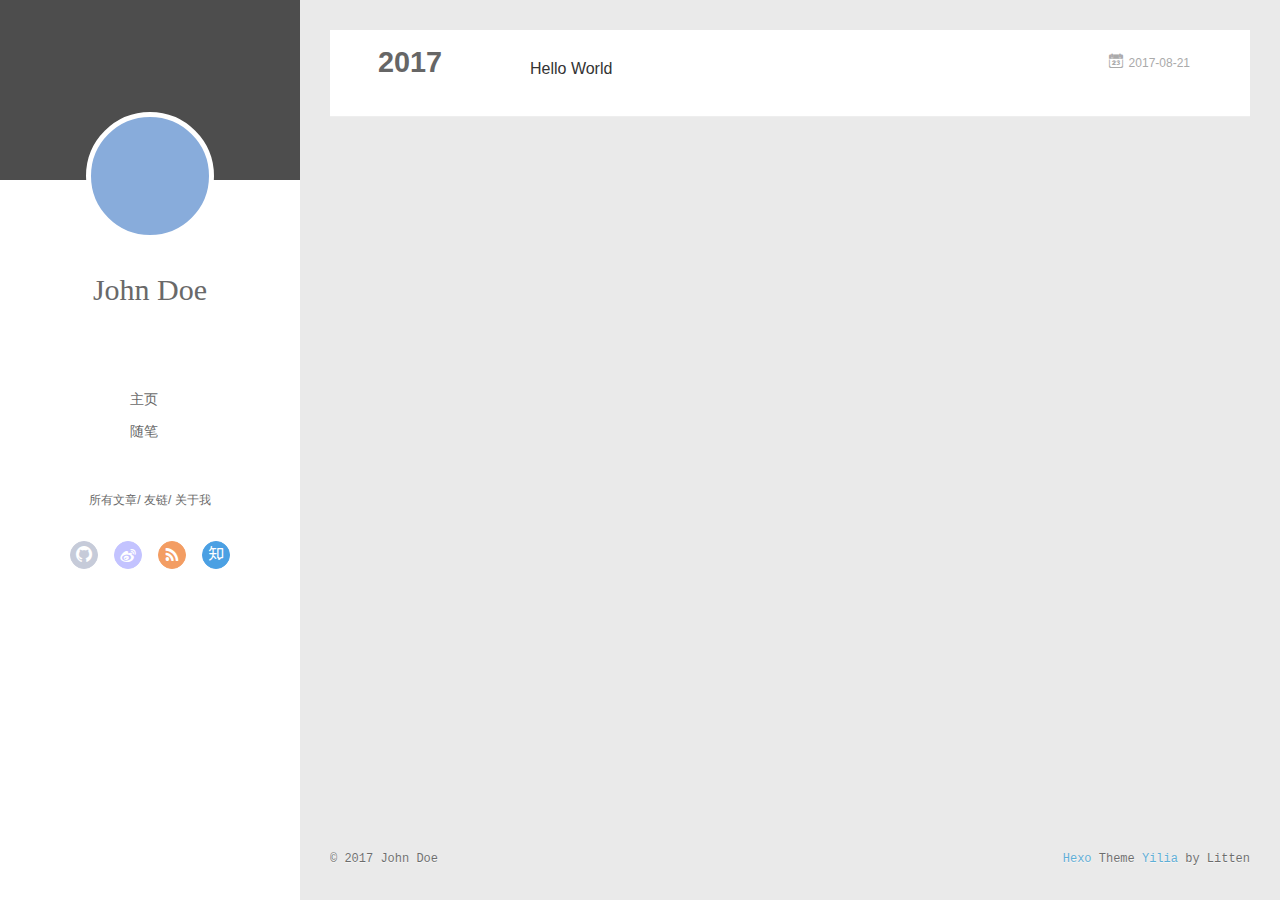
==== archives/index.html @ 6ec587f2 "Site updated: 2017-08-21 16:42:47" ====
<!DOCTYPE html>
<html>
<head>
  <meta charset="utf-8">
  
  <meta name="renderer" content="webkit">
  <meta http-equiv="X-UA-Compatible" content="IE=edge" >
  <link rel="dns-prefetch" href="http://yoursite.com">
  <title>Archives | Hexo</title>
  <meta name="viewport" content="width=device-width, initial-scale=1, maximum-scale=1">
  <meta property="og:type" content="website">
<meta property="og:title" content="Hexo">
<meta property="og:url" content="http://yoursite.com/archives/index.html">
<meta property="og:site_name" content="Hexo">
<meta name="twitter:card" content="summary">
<meta name="twitter:title" content="Hexo">
  
    <link rel="alternative" href="/atom.xml" title="Hexo" type="application/atom+xml">
  
  
    <link rel="icon" href="/favicon.png">
  
  <link rel="stylesheet" type="text/css" href="/./main.266c1c.css">
  <style type="text/css">
  
    #container.show {
      background: linear-gradient(200deg,#a0cfe4,#e8c37e);
    }
  </style>
  

  

</head>

<body>
  <div id="container" q-class="show:isCtnShow">
    <canvas id="anm-canvas" class="anm-canvas"></canvas>
    <div class="left-col" q-class="show:isShow">
      
<div class="overlay" style="background: #4d4d4d"></div>
<div class="intrude-less">
	<header id="header" class="inner">
		<a href="/" class="profilepic">
			<img src="" class="js-avatar">
		</a>
		<hgroup>
		  <h1 class="header-author"><a href="/">John Doe</a></h1>
		</hgroup>
		

		<nav class="header-menu">
			<ul>
			
				<li><a href="/">主页</a></li>
	        
				<li><a href="/tags/随笔/">随笔</a></li>
	        
			</ul>
		</nav>
		<nav class="header-smart-menu">
    		
    			
    			<a q-on="click: openSlider(e, 'innerArchive')" href="javascript:void(0)">所有文章</a>
    			
            
    			
    			<a q-on="click: openSlider(e, 'friends')" href="javascript:void(0)">友链</a>
    			
            
    			
    			<a q-on="click: openSlider(e, 'aboutme')" href="javascript:void(0)">关于我</a>
    			
            
		</nav>
		<nav class="header-nav">
			<div class="social">
				
					<a class="github" target="_blank" href="#" title="github"><i class="icon-github"></i></a>
		        
					<a class="weibo" target="_blank" href="#" title="weibo"><i class="icon-weibo"></i></a>
		        
					<a class="rss" target="_blank" href="#" title="rss"><i class="icon-rss"></i></a>
		        
					<a class="zhihu" target="_blank" href="#" title="zhihu"><i class="icon-zhihu"></i></a>
		        
			</div>
		</nav>
	</header>		
</div>

    </div>
    <div class="mid-col" q-class="show:isShow,hide:isShow|isFalse">
      
<nav id="mobile-nav">
  	<div class="overlay js-overlay" style="background: #4d4d4d"></div>
	<div class="btnctn js-mobile-btnctn">
  		<div class="slider-trigger list" q-on="click: openSlider(e)"><i class="icon icon-sort"></i></div>
	</div>
	<div class="intrude-less">
		<header id="header" class="inner">
			<div class="profilepic">
				<img src="" class="js-avatar">
			</div>
			<hgroup>
			  <h1 class="header-author js-header-author">John Doe</h1>
			</hgroup>
			
			
			
				
			
				
			
			
			
			<nav class="header-nav">
				<div class="social">
					
						<a class="github" target="_blank" href="#" title="github"><i class="icon-github"></i></a>
			        
						<a class="weibo" target="_blank" href="#" title="weibo"><i class="icon-weibo"></i></a>
			        
						<a class="rss" target="_blank" href="#" title="rss"><i class="icon-rss"></i></a>
			        
						<a class="zhihu" target="_blank" href="#" title="zhihu"><i class="icon-zhihu"></i></a>
			        
				</div>
			</nav>

			<nav class="header-menu js-header-menu">
				<ul style="width: 50%">
				
				
					<li style="width: 50%"><a href="/">主页</a></li>
		        
					<li style="width: 50%"><a href="/tags/随笔/">随笔</a></li>
		        
				</ul>
			</nav>
		</header>				
	</div>
	<div class="mobile-mask" style="display:none" q-show="isShow"></div>
</nav>

      <div id="wrapper" class="body-wrap">
        <div class="menu-l">
          <div class="canvas-wrap">
            <canvas data-colors="#eaeaea" data-sectionHeight="100" data-contentId="js-content" id="myCanvas1" class="anm-canvas"></canvas>
          </div>
          <div id="js-content" class="content-ll">
            
  
  
    
    
      
      
      <section class="archives-wrap">
        <div class="archive-year-wrap">
          <a href="/archives/2017" class="archive-year">2017</a>
        </div>
        <div class="archives">
    
    <article class="archive-article archive-type-post">
  <div class="archive-article-inner">
    <header class="archive-article-header">
      	<div class="article-meta">
	      	<a href="/2017/08/21/hello-world/" class="archive-article-date">
  	<time datetime="2017-08-21T07:39:37.213Z" itemprop="datePublished"><i class="icon-calendar icon"></i>2017-08-21</time>
</a>
        </div>
    	 
  
    <h1 itemprop="name">
      <a class="archive-article-title" href="/2017/08/21/hello-world/">Hello World</a>
    </h1>
  

        <div class="article-info info-on-right">
          
          

        </div>
        <div class="clearfix"></div>
    </header>
  </div>
</article>
  
  
    </div></section>
  

    


          </div>
        </div>
      </div>
      <footer id="footer">
  <div class="outer">
    <div id="footer-info">
    	<div class="footer-left">
    		&copy; 2017 John Doe
    	</div>
      	<div class="footer-right">
      		<a href="http://hexo.io/" target="_blank">Hexo</a>  Theme <a href="https://github.com/litten/hexo-theme-yilia" target="_blank">Yilia</a> by Litten
      	</div>
    </div>
  </div>
</footer>
    </div>
    <script>
	var yiliaConfig = {
		mathjax: false,
		isHome: false,
		isPost: false,
		isArchive: true,
		isTag: false,
		isCategory: false,
		open_in_new: false,
		toc_hide_index: true,
		root: "/",
		innerArchive: true,
		showTags: false
	}
</script>

<script>!function(t){function n(e){if(r[e])return r[e].exports;var i=r[e]={exports:{},id:e,loaded:!1};return t[e].call(i.exports,i,i.exports,n),i.loaded=!0,i.exports}var r={};n.m=t,n.c=r,n.p="./",n(0)}([function(t,n,r){r(195),t.exports=r(191)},function(t,n,r){var e=r(3),i=r(52),o=r(27),u=r(28),c=r(53),f="prototype",a=function(t,n,r){var s,l,h,v,p=t&a.F,d=t&a.G,y=t&a.S,g=t&a.P,b=t&a.B,m=d?e:y?e[n]||(e[n]={}):(e[n]||{})[f],x=d?i:i[n]||(i[n]={}),w=x[f]||(x[f]={});d&&(r=n);for(s in r)l=!p&&m&&void 0!==m[s],h=(l?m:r)[s],v=b&&l?c(h,e):g&&"function"==typeof h?c(Function.call,h):h,m&&u(m,s,h,t&a.U),x[s]!=h&&o(x,s,v),g&&w[s]!=h&&(w[s]=h)};e.core=i,a.F=1,a.G=2,a.S=4,a.P=8,a.B=16,a.W=32,a.U=64,a.R=128,t.exports=a},function(t,n,r){var e=r(6);t.exports=function(t){if(!e(t))throw TypeError(t+" is not an object!");return t}},function(t,n){var r=t.exports="undefined"!=typeof window&&window.Math==Math?window:"undefined"!=typeof self&&self.Math==Math?self:Function("return this")();"number"==typeof __g&&(__g=r)},function(t,n){t.exports=function(t){try{return!!t()}catch(t){return!0}}},function(t,n){var r=t.exports="undefined"!=typeof window&&window.Math==Math?window:"undefined"!=typeof self&&self.Math==Math?self:Function("return this")();"number"==typeof __g&&(__g=r)},function(t,n){t.exports=function(t){return"object"==typeof t?null!==t:"function"==typeof t}},function(t,n,r){var e=r(126)("wks"),i=r(76),o=r(3).Symbol,u="function"==typeof o;(t.exports=function(t){return e[t]||(e[t]=u&&o[t]||(u?o:i)("Symbol."+t))}).store=e},function(t,n){var r={}.hasOwnProperty;t.exports=function(t,n){return r.call(t,n)}},function(t,n,r){var e=r(94),i=r(33);t.exports=function(t){return e(i(t))}},function(t,n,r){t.exports=!r(4)(function(){return 7!=Object.defineProperty({},"a",{get:function(){return 7}}).a})},function(t,n,r){var e=r(2),i=r(167),o=r(50),u=Object.defineProperty;n.f=r(10)?Object.defineProperty:function(t,n,r){if(e(t),n=o(n,!0),e(r),i)try{return u(t,n,r)}catch(t){}if("get"in r||"set"in r)throw TypeError("Accessors not supported!");return"value"in r&&(t[n]=r.value),t}},function(t,n,r){t.exports=!r(18)(function(){return 7!=Object.defineProperty({},"a",{get:function(){return 7}}).a})},function(t,n,r){var e=r(14),i=r(22);t.exports=r(12)?function(t,n,r){return e.f(t,n,i(1,r))}:function(t,n,r){return t[n]=r,t}},function(t,n,r){var e=r(20),i=r(58),o=r(42),u=Object.defineProperty;n.f=r(12)?Object.defineProperty:function(t,n,r){if(e(t),n=o(n,!0),e(r),i)try{return u(t,n,r)}catch(t){}if("get"in r||"set"in r)throw TypeError("Accessors not supported!");return"value"in r&&(t[n]=r.value),t}},function(t,n,r){var e=r(40)("wks"),i=r(23),o=r(5).Symbol,u="function"==typeof o;(t.exports=function(t){return e[t]||(e[t]=u&&o[t]||(u?o:i)("Symbol."+t))}).store=e},function(t,n,r){var e=r(67),i=Math.min;t.exports=function(t){return t>0?i(e(t),9007199254740991):0}},function(t,n,r){var e=r(46);t.exports=function(t){return Object(e(t))}},function(t,n){t.exports=function(t){try{return!!t()}catch(t){return!0}}},function(t,n,r){var e=r(63),i=r(34);t.exports=Object.keys||function(t){return e(t,i)}},function(t,n,r){var e=r(21);t.exports=function(t){if(!e(t))throw TypeError(t+" is not an object!");return t}},function(t,n){t.exports=function(t){return"object"==typeof t?null!==t:"function"==typeof t}},function(t,n){t.exports=function(t,n){return{enumerable:!(1&t),configurable:!(2&t),writable:!(4&t),value:n}}},function(t,n){var r=0,e=Math.random();t.exports=function(t){return"Symbol(".concat(void 0===t?"":t,")_",(++r+e).toString(36))}},function(t,n){var r={}.hasOwnProperty;t.exports=function(t,n){return r.call(t,n)}},function(t,n){var r=t.exports={version:"2.4.0"};"number"==typeof __e&&(__e=r)},function(t,n){t.exports=function(t){if("function"!=typeof t)throw TypeError(t+" is not a function!");return t}},function(t,n,r){var e=r(11),i=r(66);t.exports=r(10)?function(t,n,r){return e.f(t,n,i(1,r))}:function(t,n,r){return t[n]=r,t}},function(t,n,r){var e=r(3),i=r(27),o=r(24),u=r(76)("src"),c="toString",f=Function[c],a=(""+f).split(c);r(52).inspectSource=function(t){return f.call(t)},(t.exports=function(t,n,r,c){var f="function"==typeof r;f&&(o(r,"name")||i(r,"name",n)),t[n]!==r&&(f&&(o(r,u)||i(r,u,t[n]?""+t[n]:a.join(String(n)))),t===e?t[n]=r:c?t[n]?t[n]=r:i(t,n,r):(delete t[n],i(t,n,r)))})(Function.prototype,c,function(){return"function"==typeof this&&this[u]||f.call(this)})},function(t,n,r){var e=r(1),i=r(4),o=r(46),u=function(t,n,r,e){var i=String(o(t)),u="<"+n;return""!==r&&(u+=" "+r+'="'+String(e).replace(/"/g,"&quot;")+'"'),u+">"+i+"</"+n+">"};t.exports=function(t,n){var r={};r[t]=n(u),e(e.P+e.F*i(function(){var n=""[t]('"');return n!==n.toLowerCase()||n.split('"').length>3}),"String",r)}},function(t,n,r){var e=r(115),i=r(46);t.exports=function(t){return e(i(t))}},function(t,n,r){var e=r(116),i=r(66),o=r(30),u=r(50),c=r(24),f=r(167),a=Object.getOwnPropertyDescriptor;n.f=r(10)?a:function(t,n){if(t=o(t),n=u(n,!0),f)try{return a(t,n)}catch(t){}if(c(t,n))return i(!e.f.call(t,n),t[n])}},function(t,n,r){var e=r(24),i=r(17),o=r(145)("IE_PROTO"),u=Object.prototype;t.exports=Object.getPrototypeOf||function(t){return t=i(t),e(t,o)?t[o]:"function"==typeof t.constructor&&t instanceof t.constructor?t.constructor.prototype:t instanceof Object?u:null}},function(t,n){t.exports=function(t){if(void 0==t)throw TypeError("Can't call method on  "+t);return t}},function(t,n){t.exports="constructor,hasOwnProperty,isPrototypeOf,propertyIsEnumerable,toLocaleString,toString,valueOf".split(",")},function(t,n){t.exports={}},function(t,n){t.exports=!0},function(t,n){n.f={}.propertyIsEnumerable},function(t,n,r){var e=r(14).f,i=r(8),o=r(15)("toStringTag");t.exports=function(t,n,r){t&&!i(t=r?t:t.prototype,o)&&e(t,o,{configurable:!0,value:n})}},function(t,n,r){var e=r(40)("keys"),i=r(23);t.exports=function(t){return e[t]||(e[t]=i(t))}},function(t,n,r){var e=r(5),i="__core-js_shared__",o=e[i]||(e[i]={});t.exports=function(t){return o[t]||(o[t]={})}},function(t,n){var r=Math.ceil,e=Math.floor;t.exports=function(t){return isNaN(t=+t)?0:(t>0?e:r)(t)}},function(t,n,r){var e=r(21);t.exports=function(t,n){if(!e(t))return t;var r,i;if(n&&"function"==typeof(r=t.toString)&&!e(i=r.call(t)))return i;if("function"==typeof(r=t.valueOf)&&!e(i=r.call(t)))return i;if(!n&&"function"==typeof(r=t.toString)&&!e(i=r.call(t)))return i;throw TypeError("Can't convert object to primitive value")}},function(t,n,r){var e=r(5),i=r(25),o=r(36),u=r(44),c=r(14).f;t.exports=function(t){var n=i.Symbol||(i.Symbol=o?{}:e.Symbol||{});"_"==t.charAt(0)||t in n||c(n,t,{value:u.f(t)})}},function(t,n,r){n.f=r(15)},function(t,n){var r={}.toString;t.exports=function(t){return r.call(t).slice(8,-1)}},function(t,n){t.exports=function(t){if(void 0==t)throw TypeError("Can't call method on  "+t);return t}},function(t,n,r){var e=r(4);t.exports=function(t,n){return!!t&&e(function(){n?t.call(null,function(){},1):t.call(null)})}},function(t,n,r){var e=r(53),i=r(115),o=r(17),u=r(16),c=r(203);t.exports=function(t,n){var r=1==t,f=2==t,a=3==t,s=4==t,l=6==t,h=5==t||l,v=n||c;return function(n,c,p){for(var d,y,g=o(n),b=i(g),m=e(c,p,3),x=u(b.length),w=0,S=r?v(n,x):f?v(n,0):void 0;x>w;w++)if((h||w in b)&&(d=b[w],y=m(d,w,g),t))if(r)S[w]=y;else if(y)switch(t){case 3:return!0;case 5:return d;case 6:return w;case 2:S.push(d)}else if(s)return!1;return l?-1:a||s?s:S}}},function(t,n,r){var e=r(1),i=r(52),o=r(4);t.exports=function(t,n){var r=(i.Object||{})[t]||Object[t],u={};u[t]=n(r),e(e.S+e.F*o(function(){r(1)}),"Object",u)}},function(t,n,r){var e=r(6);t.exports=function(t,n){if(!e(t))return t;var r,i;if(n&&"function"==typeof(r=t.toString)&&!e(i=r.call(t)))return i;if("function"==typeof(r=t.valueOf)&&!e(i=r.call(t)))return i;if(!n&&"function"==typeof(r=t.toString)&&!e(i=r.call(t)))return i;throw TypeError("Can't convert object to primitive value")}},function(t,n,r){var e=r(5),i=r(25),o=r(91),u=r(13),c="prototype",f=function(t,n,r){var a,s,l,h=t&f.F,v=t&f.G,p=t&f.S,d=t&f.P,y=t&f.B,g=t&f.W,b=v?i:i[n]||(i[n]={}),m=b[c],x=v?e:p?e[n]:(e[n]||{})[c];v&&(r=n);for(a in r)(s=!h&&x&&void 0!==x[a])&&a in b||(l=s?x[a]:r[a],b[a]=v&&"function"!=typeof x[a]?r[a]:y&&s?o(l,e):g&&x[a]==l?function(t){var n=function(n,r,e){if(this instanceof t){switch(arguments.length){case 0:return new t;case 1:return new t(n);case 2:return new t(n,r)}return new t(n,r,e)}return t.apply(this,arguments)};return n[c]=t[c],n}(l):d&&"function"==typeof l?o(Function.call,l):l,d&&((b.virtual||(b.virtual={}))[a]=l,t&f.R&&m&&!m[a]&&u(m,a,l)))};f.F=1,f.G=2,f.S=4,f.P=8,f.B=16,f.W=32,f.U=64,f.R=128,t.exports=f},function(t,n){var r=t.exports={version:"2.4.0"};"number"==typeof __e&&(__e=r)},function(t,n,r){var e=r(26);t.exports=function(t,n,r){if(e(t),void 0===n)return t;switch(r){case 1:return function(r){return t.call(n,r)};case 2:return function(r,e){return t.call(n,r,e)};case 3:return function(r,e,i){return t.call(n,r,e,i)}}return function(){return t.apply(n,arguments)}}},function(t,n,r){var e=r(183),i=r(1),o=r(126)("metadata"),u=o.store||(o.store=new(r(186))),c=function(t,n,r){var i=u.get(t);if(!i){if(!r)return;u.set(t,i=new e)}var o=i.get(n);if(!o){if(!r)return;i.set(n,o=new e)}return o},f=function(t,n,r){var e=c(n,r,!1);return void 0!==e&&e.has(t)},a=function(t,n,r){var e=c(n,r,!1);return void 0===e?void 0:e.get(t)},s=function(t,n,r,e){c(r,e,!0).set(t,n)},l=function(t,n){var r=c(t,n,!1),e=[];return r&&r.forEach(function(t,n){e.push(n)}),e},h=function(t){return void 0===t||"symbol"==typeof t?t:String(t)},v=function(t){i(i.S,"Reflect",t)};t.exports={store:u,map:c,has:f,get:a,set:s,keys:l,key:h,exp:v}},function(t,n,r){"use strict";if(r(10)){var e=r(69),i=r(3),o=r(4),u=r(1),c=r(127),f=r(152),a=r(53),s=r(68),l=r(66),h=r(27),v=r(73),p=r(67),d=r(16),y=r(75),g=r(50),b=r(24),m=r(180),x=r(114),w=r(6),S=r(17),_=r(137),O=r(70),E=r(32),P=r(71).f,j=r(154),F=r(76),M=r(7),A=r(48),N=r(117),T=r(146),I=r(155),k=r(80),L=r(123),R=r(74),C=r(130),D=r(160),U=r(11),W=r(31),G=U.f,B=W.f,V=i.RangeError,z=i.TypeError,q=i.Uint8Array,K="ArrayBuffer",J="Shared"+K,Y="BYTES_PER_ELEMENT",H="prototype",$=Array[H],X=f.ArrayBuffer,Q=f.DataView,Z=A(0),tt=A(2),nt=A(3),rt=A(4),et=A(5),it=A(6),ot=N(!0),ut=N(!1),ct=I.values,ft=I.keys,at=I.entries,st=$.lastIndexOf,lt=$.reduce,ht=$.reduceRight,vt=$.join,pt=$.sort,dt=$.slice,yt=$.toString,gt=$.toLocaleString,bt=M("iterator"),mt=M("toStringTag"),xt=F("typed_constructor"),wt=F("def_constructor"),St=c.CONSTR,_t=c.TYPED,Ot=c.VIEW,Et="Wrong length!",Pt=A(1,function(t,n){return Tt(T(t,t[wt]),n)}),jt=o(function(){return 1===new q(new Uint16Array([1]).buffer)[0]}),Ft=!!q&&!!q[H].set&&o(function(){new q(1).set({})}),Mt=function(t,n){if(void 0===t)throw z(Et);var r=+t,e=d(t);if(n&&!m(r,e))throw V(Et);return e},At=function(t,n){var r=p(t);if(r<0||r%n)throw V("Wrong offset!");return r},Nt=function(t){if(w(t)&&_t in t)return t;throw z(t+" is not a typed array!")},Tt=function(t,n){if(!(w(t)&&xt in t))throw z("It is not a typed array constructor!");return new t(n)},It=function(t,n){return kt(T(t,t[wt]),n)},kt=function(t,n){for(var r=0,e=n.length,i=Tt(t,e);e>r;)i[r]=n[r++];return i},Lt=function(t,n,r){G(t,n,{get:function(){return this._d[r]}})},Rt=function(t){var n,r,e,i,o,u,c=S(t),f=arguments.length,s=f>1?arguments[1]:void 0,l=void 0!==s,h=j(c);if(void 0!=h&&!_(h)){for(u=h.call(c),e=[],n=0;!(o=u.next()).done;n++)e.push(o.value);c=e}for(l&&f>2&&(s=a(s,arguments[2],2)),n=0,r=d(c.length),i=Tt(this,r);r>n;n++)i[n]=l?s(c[n],n):c[n];return i},Ct=function(){for(var t=0,n=arguments.length,r=Tt(this,n);n>t;)r[t]=arguments[t++];return r},Dt=!!q&&o(function(){gt.call(new q(1))}),Ut=function(){return gt.apply(Dt?dt.call(Nt(this)):Nt(this),arguments)},Wt={copyWithin:function(t,n){return D.call(Nt(this),t,n,arguments.length>2?arguments[2]:void 0)},every:function(t){return rt(Nt(this),t,arguments.length>1?arguments[1]:void 0)},fill:function(t){return C.apply(Nt(this),arguments)},filter:function(t){return It(this,tt(Nt(this),t,arguments.length>1?arguments[1]:void 0))},find:function(t){return et(Nt(this),t,arguments.length>1?arguments[1]:void 0)},findIndex:function(t){return it(Nt(this),t,arguments.length>1?arguments[1]:void 0)},forEach:function(t){Z(Nt(this),t,arguments.length>1?arguments[1]:void 0)},indexOf:function(t){return ut(Nt(this),t,arguments.length>1?arguments[1]:void 0)},includes:function(t){return ot(Nt(this),t,arguments.length>1?arguments[1]:void 0)},join:function(t){return vt.apply(Nt(this),arguments)},lastIndexOf:function(t){return st.apply(Nt(this),arguments)},map:function(t){return Pt(Nt(this),t,arguments.length>1?arguments[1]:void 0)},reduce:function(t){return lt.apply(Nt(this),arguments)},reduceRight:function(t){return ht.apply(Nt(this),arguments)},reverse:function(){for(var t,n=this,r=Nt(n).length,e=Math.floor(r/2),i=0;i<e;)t=n[i],n[i++]=n[--r],n[r]=t;return n},some:function(t){return nt(Nt(this),t,arguments.length>1?arguments[1]:void 0)},sort:function(t){return pt.call(Nt(this),t)},subarray:function(t,n){var r=Nt(this),e=r.length,i=y(t,e);return new(T(r,r[wt]))(r.buffer,r.byteOffset+i*r.BYTES_PER_ELEMENT,d((void 0===n?e:y(n,e))-i))}},Gt=function(t,n){return It(this,dt.call(Nt(this),t,n))},Bt=function(t){Nt(this);var n=At(arguments[1],1),r=this.length,e=S(t),i=d(e.length),o=0;if(i+n>r)throw V(Et);for(;o<i;)this[n+o]=e[o++]},Vt={entries:function(){return at.call(Nt(this))},keys:function(){return ft.call(Nt(this))},values:function(){return ct.call(Nt(this))}},zt=function(t,n){return w(t)&&t[_t]&&"symbol"!=typeof n&&n in t&&String(+n)==String(n)},qt=function(t,n){return zt(t,n=g(n,!0))?l(2,t[n]):B(t,n)},Kt=function(t,n,r){return!(zt(t,n=g(n,!0))&&w(r)&&b(r,"value"))||b(r,"get")||b(r,"set")||r.configurable||b(r,"writable")&&!r.writable||b(r,"enumerable")&&!r.enumerable?G(t,n,r):(t[n]=r.value,t)};St||(W.f=qt,U.f=Kt),u(u.S+u.F*!St,"Object",{getOwnPropertyDescriptor:qt,defineProperty:Kt}),o(function(){yt.call({})})&&(yt=gt=function(){return vt.call(this)});var Jt=v({},Wt);v(Jt,Vt),h(Jt,bt,Vt.values),v(Jt,{slice:Gt,set:Bt,constructor:function(){},toString:yt,toLocaleString:Ut}),Lt(Jt,"buffer","b"),Lt(Jt,"byteOffset","o"),Lt(Jt,"byteLength","l"),Lt(Jt,"length","e"),G(Jt,mt,{get:function(){return this[_t]}}),t.exports=function(t,n,r,f){f=!!f;var a=t+(f?"Clamped":"")+"Array",l="Uint8Array"!=a,v="get"+t,p="set"+t,y=i[a],g=y||{},b=y&&E(y),m=!y||!c.ABV,S={},_=y&&y[H],j=function(t,r){var e=t._d;return e.v[v](r*n+e.o,jt)},F=function(t,r,e){var i=t._d;f&&(e=(e=Math.round(e))<0?0:e>255?255:255&e),i.v[p](r*n+i.o,e,jt)},M=function(t,n){G(t,n,{get:function(){return j(this,n)},set:function(t){return F(this,n,t)},enumerable:!0})};m?(y=r(function(t,r,e,i){s(t,y,a,"_d");var o,u,c,f,l=0,v=0;if(w(r)){if(!(r instanceof X||(f=x(r))==K||f==J))return _t in r?kt(y,r):Rt.call(y,r);o=r,v=At(e,n);var p=r.byteLength;if(void 0===i){if(p%n)throw V(Et);if((u=p-v)<0)throw V(Et)}else if((u=d(i)*n)+v>p)throw V(Et);c=u/n}else c=Mt(r,!0),u=c*n,o=new X(u);for(h(t,"_d",{b:o,o:v,l:u,e:c,v:new Q(o)});l<c;)M(t,l++)}),_=y[H]=O(Jt),h(_,"constructor",y)):L(function(t){new y(null),new y(t)},!0)||(y=r(function(t,r,e,i){s(t,y,a);var o;return w(r)?r instanceof X||(o=x(r))==K||o==J?void 0!==i?new g(r,At(e,n),i):void 0!==e?new g(r,At(e,n)):new g(r):_t in r?kt(y,r):Rt.call(y,r):new g(Mt(r,l))}),Z(b!==Function.prototype?P(g).concat(P(b)):P(g),function(t){t in y||h(y,t,g[t])}),y[H]=_,e||(_.constructor=y));var A=_[bt],N=!!A&&("values"==A.name||void 0==A.name),T=Vt.values;h(y,xt,!0),h(_,_t,a),h(_,Ot,!0),h(_,wt,y),(f?new y(1)[mt]==a:mt in _)||G(_,mt,{get:function(){return a}}),S[a]=y,u(u.G+u.W+u.F*(y!=g),S),u(u.S,a,{BYTES_PER_ELEMENT:n,from:Rt,of:Ct}),Y in _||h(_,Y,n),u(u.P,a,Wt),R(a),u(u.P+u.F*Ft,a,{set:Bt}),u(u.P+u.F*!N,a,Vt),u(u.P+u.F*(_.toString!=yt),a,{toString:yt}),u(u.P+u.F*o(function(){new y(1).slice()}),a,{slice:Gt}),u(u.P+u.F*(o(function(){return[1,2].toLocaleString()!=new y([1,2]).toLocaleString()})||!o(function(){_.toLocaleString.call([1,2])})),a,{toLocaleString:Ut}),k[a]=N?A:T,e||N||h(_,bt,T)}}else t.exports=function(){}},function(t,n){var r={}.toString;t.exports=function(t){return r.call(t).slice(8,-1)}},function(t,n,r){var e=r(21),i=r(5).document,o=e(i)&&e(i.createElement);t.exports=function(t){return o?i.createElement(t):{}}},function(t,n,r){t.exports=!r(12)&&!r(18)(function(){return 7!=Object.defineProperty(r(57)("div"),"a",{get:function(){return 7}}).a})},function(t,n,r){"use strict";var e=r(36),i=r(51),o=r(64),u=r(13),c=r(8),f=r(35),a=r(96),s=r(38),l=r(103),h=r(15)("iterator"),v=!([].keys&&"next"in[].keys()),p="keys",d="values",y=function(){return this};t.exports=function(t,n,r,g,b,m,x){a(r,n,g);var w,S,_,O=function(t){if(!v&&t in F)return F[t];switch(t){case p:case d:return function(){return new r(this,t)}}return function(){return new r(this,t)}},E=n+" Iterator",P=b==d,j=!1,F=t.prototype,M=F[h]||F["@@iterator"]||b&&F[b],A=M||O(b),N=b?P?O("entries"):A:void 0,T="Array"==n?F.entries||M:M;if(T&&(_=l(T.call(new t)))!==Object.prototype&&(s(_,E,!0),e||c(_,h)||u(_,h,y)),P&&M&&M.name!==d&&(j=!0,A=function(){return M.call(this)}),e&&!x||!v&&!j&&F[h]||u(F,h,A),f[n]=A,f[E]=y,b)if(w={values:P?A:O(d),keys:m?A:O(p),entries:N},x)for(S in w)S in F||o(F,S,w[S]);else i(i.P+i.F*(v||j),n,w);return w}},function(t,n,r){var e=r(20),i=r(100),o=r(34),u=r(39)("IE_PROTO"),c=function(){},f="prototype",a=function(){var t,n=r(57)("iframe"),e=o.length;for(n.style.display="none",r(93).appendChild(n),n.src="javascript:",t=n.contentWindow.document,t.open(),t.write("<script>document.F=Object<\/script>"),t.close(),a=t.F;e--;)delete a[f][o[e]];return a()};t.exports=Object.create||function(t,n){var r;return null!==t?(c[f]=e(t),r=new c,c[f]=null,r[u]=t):r=a(),void 0===n?r:i(r,n)}},function(t,n,r){var e=r(63),i=r(34).concat("length","prototype");n.f=Object.getOwnPropertyNames||function(t){return e(t,i)}},function(t,n){n.f=Object.getOwnPropertySymbols},function(t,n,r){var e=r(8),i=r(9),o=r(90)(!1),u=r(39)("IE_PROTO");t.exports=function(t,n){var r,c=i(t),f=0,a=[];for(r in c)r!=u&&e(c,r)&&a.push(r);for(;n.length>f;)e(c,r=n[f++])&&(~o(a,r)||a.push(r));return a}},function(t,n,r){t.exports=r(13)},function(t,n,r){var e=r(76)("meta"),i=r(6),o=r(24),u=r(11).f,c=0,f=Object.isExtensible||function(){return!0},a=!r(4)(function(){return f(Object.preventExtensions({}))}),s=function(t){u(t,e,{value:{i:"O"+ ++c,w:{}}})},l=function(t,n){if(!i(t))return"symbol"==typeof t?t:("string"==typeof t?"S":"P")+t;if(!o(t,e)){if(!f(t))return"F";if(!n)return"E";s(t)}return t[e].i},h=function(t,n){if(!o(t,e)){if(!f(t))return!0;if(!n)return!1;s(t)}return t[e].w},v=function(t){return a&&p.NEED&&f(t)&&!o(t,e)&&s(t),t},p=t.exports={KEY:e,NEED:!1,fastKey:l,getWeak:h,onFreeze:v}},function(t,n){t.exports=function(t,n){return{enumerable:!(1&t),configurable:!(2&t),writable:!(4&t),value:n}}},function(t,n){var r=Math.ceil,e=Math.floor;t.exports=function(t){return isNaN(t=+t)?0:(t>0?e:r)(t)}},function(t,n){t.exports=function(t,n,r,e){if(!(t instanceof n)||void 0!==e&&e in t)throw TypeError(r+": incorrect invocation!");return t}},function(t,n){t.exports=!1},function(t,n,r){var e=r(2),i=r(173),o=r(133),u=r(145)("IE_PROTO"),c=function(){},f="prototype",a=function(){var t,n=r(132)("iframe"),e=o.length;for(n.style.display="none",r(135).appendChild(n),n.src="javascript:",t=n.contentWindow.document,t.open(),t.write("<script>document.F=Object<\/script>"),t.close(),a=t.F;e--;)delete a[f][o[e]];return a()};t.exports=Object.create||function(t,n){var r;return null!==t?(c[f]=e(t),r=new c,c[f]=null,r[u]=t):r=a(),void 0===n?r:i(r,n)}},function(t,n,r){var e=r(175),i=r(133).concat("length","prototype");n.f=Object.getOwnPropertyNames||function(t){return e(t,i)}},function(t,n,r){var e=r(175),i=r(133);t.exports=Object.keys||function(t){return e(t,i)}},function(t,n,r){var e=r(28);t.exports=function(t,n,r){for(var i in n)e(t,i,n[i],r);return t}},function(t,n,r){"use strict";var e=r(3),i=r(11),o=r(10),u=r(7)("species");t.exports=function(t){var n=e[t];o&&n&&!n[u]&&i.f(n,u,{configurable:!0,get:function(){return this}})}},function(t,n,r){var e=r(67),i=Math.max,o=Math.min;t.exports=function(t,n){return t=e(t),t<0?i(t+n,0):o(t,n)}},function(t,n){var r=0,e=Math.random();t.exports=function(t){return"Symbol(".concat(void 0===t?"":t,")_",(++r+e).toString(36))}},function(t,n,r){var e=r(33);t.exports=function(t){return Object(e(t))}},function(t,n,r){var e=r(7)("unscopables"),i=Array.prototype;void 0==i[e]&&r(27)(i,e,{}),t.exports=function(t){i[e][t]=!0}},function(t,n,r){var e=r(53),i=r(169),o=r(137),u=r(2),c=r(16),f=r(154),a={},s={},n=t.exports=function(t,n,r,l,h){var v,p,d,y,g=h?function(){return t}:f(t),b=e(r,l,n?2:1),m=0;if("function"!=typeof g)throw TypeError(t+" is not iterable!");if(o(g)){for(v=c(t.length);v>m;m++)if((y=n?b(u(p=t[m])[0],p[1]):b(t[m]))===a||y===s)return y}else for(d=g.call(t);!(p=d.next()).done;)if((y=i(d,b,p.value,n))===a||y===s)return y};n.BREAK=a,n.RETURN=s},function(t,n){t.exports={}},function(t,n,r){var e=r(11).f,i=r(24),o=r(7)("toStringTag");t.exports=function(t,n,r){t&&!i(t=r?t:t.prototype,o)&&e(t,o,{configurable:!0,value:n})}},function(t,n,r){var e=r(1),i=r(46),o=r(4),u=r(150),c="["+u+"]",f="​",a=RegExp("^"+c+c+"*"),s=RegExp(c+c+"*$"),l=function(t,n,r){var i={},c=o(function(){return!!u[t]()||f[t]()!=f}),a=i[t]=c?n(h):u[t];r&&(i[r]=a),e(e.P+e.F*c,"String",i)},h=l.trim=function(t,n){return t=String(i(t)),1&n&&(t=t.replace(a,"")),2&n&&(t=t.replace(s,"")),t};t.exports=l},function(t,n,r){t.exports={default:r(86),__esModule:!0}},function(t,n,r){t.exports={default:r(87),__esModule:!0}},function(t,n,r){"use strict";function e(t){return t&&t.__esModule?t:{default:t}}n.__esModule=!0;var i=r(84),o=e(i),u=r(83),c=e(u),f="function"==typeof c.default&&"symbol"==typeof o.default?function(t){return typeof t}:function(t){return t&&"function"==typeof c.default&&t.constructor===c.default&&t!==c.default.prototype?"symbol":typeof t};n.default="function"==typeof c.default&&"symbol"===f(o.default)?function(t){return void 0===t?"undefined":f(t)}:function(t){return t&&"function"==typeof c.default&&t.constructor===c.default&&t!==c.default.prototype?"symbol":void 0===t?"undefined":f(t)}},function(t,n,r){r(110),r(108),r(111),r(112),t.exports=r(25).Symbol},function(t,n,r){r(109),r(113),t.exports=r(44).f("iterator")},function(t,n){t.exports=function(t){if("function"!=typeof t)throw TypeError(t+" is not a function!");return t}},function(t,n){t.exports=function(){}},function(t,n,r){var e=r(9),i=r(106),o=r(105);t.exports=function(t){return function(n,r,u){var c,f=e(n),a=i(f.length),s=o(u,a);if(t&&r!=r){for(;a>s;)if((c=f[s++])!=c)return!0}else for(;a>s;s++)if((t||s in f)&&f[s]===r)return t||s||0;return!t&&-1}}},function(t,n,r){var e=r(88);t.exports=function(t,n,r){if(e(t),void 0===n)return t;switch(r){case 1:return function(r){return t.call(n,r)};case 2:return function(r,e){return t.call(n,r,e)};case 3:return function(r,e,i){return t.call(n,r,e,i)}}return function(){return t.apply(n,arguments)}}},function(t,n,r){var e=r(19),i=r(62),o=r(37);t.exports=function(t){var n=e(t),r=i.f;if(r)for(var u,c=r(t),f=o.f,a=0;c.length>a;)f.call(t,u=c[a++])&&n.push(u);return n}},function(t,n,r){t.exports=r(5).document&&document.documentElement},function(t,n,r){var e=r(56);t.exports=Object("z").propertyIsEnumerable(0)?Object:function(t){return"String"==e(t)?t.split(""):Object(t)}},function(t,n,r){var e=r(56);t.exports=Array.isArray||function(t){return"Array"==e(t)}},function(t,n,r){"use strict";var e=r(60),i=r(22),o=r(38),u={};r(13)(u,r(15)("iterator"),function(){return this}),t.exports=function(t,n,r){t.prototype=e(u,{next:i(1,r)}),o(t,n+" Iterator")}},function(t,n){t.exports=function(t,n){return{value:n,done:!!t}}},function(t,n,r){var e=r(19),i=r(9);t.exports=function(t,n){for(var r,o=i(t),u=e(o),c=u.length,f=0;c>f;)if(o[r=u[f++]]===n)return r}},function(t,n,r){var e=r(23)("meta"),i=r(21),o=r(8),u=r(14).f,c=0,f=Object.isExtensible||function(){return!0},a=!r(18)(function(){return f(Object.preventExtensions({}))}),s=function(t){u(t,e,{value:{i:"O"+ ++c,w:{}}})},l=function(t,n){if(!i(t))return"symbol"==typeof t?t:("string"==typeof t?"S":"P")+t;if(!o(t,e)){if(!f(t))return"F";if(!n)return"E";s(t)}return t[e].i},h=function(t,n){if(!o(t,e)){if(!f(t))return!0;if(!n)return!1;s(t)}return t[e].w},v=function(t){return a&&p.NEED&&f(t)&&!o(t,e)&&s(t),t},p=t.exports={KEY:e,NEED:!1,fastKey:l,getWeak:h,onFreeze:v}},function(t,n,r){var e=r(14),i=r(20),o=r(19);t.exports=r(12)?Object.defineProperties:function(t,n){i(t);for(var r,u=o(n),c=u.length,f=0;c>f;)e.f(t,r=u[f++],n[r]);return t}},function(t,n,r){var e=r(37),i=r(22),o=r(9),u=r(42),c=r(8),f=r(58),a=Object.getOwnPropertyDescriptor;n.f=r(12)?a:function(t,n){if(t=o(t),n=u(n,!0),f)try{return a(t,n)}catch(t){}if(c(t,n))return i(!e.f.call(t,n),t[n])}},function(t,n,r){var e=r(9),i=r(61).f,o={}.toString,u="object"==typeof window&&window&&Object.getOwnPropertyNames?Object.getOwnPropertyNames(window):[],c=function(t){try{return i(t)}catch(t){return u.slice()}};t.exports.f=function(t){return u&&"[object Window]"==o.call(t)?c(t):i(e(t))}},function(t,n,r){var e=r(8),i=r(77),o=r(39)("IE_PROTO"),u=Object.prototype;t.exports=Object.getPrototypeOf||function(t){return t=i(t),e(t,o)?t[o]:"function"==typeof t.constructor&&t instanceof t.constructor?t.constructor.prototype:t instanceof Object?u:null}},function(t,n,r){var e=r(41),i=r(33);t.exports=function(t){return function(n,r){var o,u,c=String(i(n)),f=e(r),a=c.length;return f<0||f>=a?t?"":void 0:(o=c.charCodeAt(f),o<55296||o>56319||f+1===a||(u=c.charCodeAt(f+1))<56320||u>57343?t?c.charAt(f):o:t?c.slice(f,f+2):u-56320+(o-55296<<10)+65536)}}},function(t,n,r){var e=r(41),i=Math.max,o=Math.min;t.exports=function(t,n){return t=e(t),t<0?i(t+n,0):o(t,n)}},function(t,n,r){var e=r(41),i=Math.min;t.exports=function(t){return t>0?i(e(t),9007199254740991):0}},function(t,n,r){"use strict";var e=r(89),i=r(97),o=r(35),u=r(9);t.exports=r(59)(Array,"Array",function(t,n){this._t=u(t),this._i=0,this._k=n},function(){var t=this._t,n=this._k,r=this._i++;return!t||r>=t.length?(this._t=void 0,i(1)):"keys"==n?i(0,r):"values"==n?i(0,t[r]):i(0,[r,t[r]])},"values"),o.Arguments=o.Array,e("keys"),e("values"),e("entries")},function(t,n){},function(t,n,r){"use strict";var e=r(104)(!0);r(59)(String,"String",function(t){this._t=String(t),this._i=0},function(){var t,n=this._t,r=this._i;return r>=n.length?{value:void 0,done:!0}:(t=e(n,r),this._i+=t.length,{value:t,done:!1})})},function(t,n,r){"use strict";var e=r(5),i=r(8),o=r(12),u=r(51),c=r(64),f=r(99).KEY,a=r(18),s=r(40),l=r(38),h=r(23),v=r(15),p=r(44),d=r(43),y=r(98),g=r(92),b=r(95),m=r(20),x=r(9),w=r(42),S=r(22),_=r(60),O=r(102),E=r(101),P=r(14),j=r(19),F=E.f,M=P.f,A=O.f,N=e.Symbol,T=e.JSON,I=T&&T.stringify,k="prototype",L=v("_hidden"),R=v("toPrimitive"),C={}.propertyIsEnumerable,D=s("symbol-registry"),U=s("symbols"),W=s("op-symbols"),G=Object[k],B="function"==typeof N,V=e.QObject,z=!V||!V[k]||!V[k].findChild,q=o&&a(function(){return 7!=_(M({},"a",{get:function(){return M(this,"a",{value:7}).a}})).a})?function(t,n,r){var e=F(G,n);e&&delete G[n],M(t,n,r),e&&t!==G&&M(G,n,e)}:M,K=function(t){var n=U[t]=_(N[k]);return n._k=t,n},J=B&&"symbol"==typeof N.iterator?function(t){return"symbol"==typeof t}:function(t){return t instanceof N},Y=function(t,n,r){return t===G&&Y(W,n,r),m(t),n=w(n,!0),m(r),i(U,n)?(r.enumerable?(i(t,L)&&t[L][n]&&(t[L][n]=!1),r=_(r,{enumerable:S(0,!1)})):(i(t,L)||M(t,L,S(1,{})),t[L][n]=!0),q(t,n,r)):M(t,n,r)},H=function(t,n){m(t);for(var r,e=g(n=x(n)),i=0,o=e.length;o>i;)Y(t,r=e[i++],n[r]);return t},$=function(t,n){return void 0===n?_(t):H(_(t),n)},X=function(t){var n=C.call(this,t=w(t,!0));return!(this===G&&i(U,t)&&!i(W,t))&&(!(n||!i(this,t)||!i(U,t)||i(this,L)&&this[L][t])||n)},Q=function(t,n){if(t=x(t),n=w(n,!0),t!==G||!i(U,n)||i(W,n)){var r=F(t,n);return!r||!i(U,n)||i(t,L)&&t[L][n]||(r.enumerable=!0),r}},Z=function(t){for(var n,r=A(x(t)),e=[],o=0;r.length>o;)i(U,n=r[o++])||n==L||n==f||e.push(n);return e},tt=function(t){for(var n,r=t===G,e=A(r?W:x(t)),o=[],u=0;e.length>u;)!i(U,n=e[u++])||r&&!i(G,n)||o.push(U[n]);return o};B||(N=function(){if(this instanceof N)throw TypeError("Symbol is not a constructor!");var t=h(arguments.length>0?arguments[0]:void 0),n=function(r){this===G&&n.call(W,r),i(this,L)&&i(this[L],t)&&(this[L][t]=!1),q(this,t,S(1,r))};return o&&z&&q(G,t,{configurable:!0,set:n}),K(t)},c(N[k],"toString",function(){return this._k}),E.f=Q,P.f=Y,r(61).f=O.f=Z,r(37).f=X,r(62).f=tt,o&&!r(36)&&c(G,"propertyIsEnumerable",X,!0),p.f=function(t){return K(v(t))}),u(u.G+u.W+u.F*!B,{Symbol:N});for(var nt="hasInstance,isConcatSpreadable,iterator,match,replace,search,species,split,toPrimitive,toStringTag,unscopables".split(","),rt=0;nt.length>rt;)v(nt[rt++]);for(var nt=j(v.store),rt=0;nt.length>rt;)d(nt[rt++]);u(u.S+u.F*!B,"Symbol",{for:function(t){return i(D,t+="")?D[t]:D[t]=N(t)},keyFor:function(t){if(J(t))return y(D,t);throw TypeError(t+" is not a symbol!")},useSetter:function(){z=!0},useSimple:function(){z=!1}}),u(u.S+u.F*!B,"Object",{create:$,defineProperty:Y,defineProperties:H,getOwnPropertyDescriptor:Q,getOwnPropertyNames:Z,getOwnPropertySymbols:tt}),T&&u(u.S+u.F*(!B||a(function(){var t=N();return"[null]"!=I([t])||"{}"!=I({a:t})||"{}"!=I(Object(t))})),"JSON",{stringify:function(t){if(void 0!==t&&!J(t)){for(var n,r,e=[t],i=1;arguments.length>i;)e.push(arguments[i++]);return n=e[1],"function"==typeof n&&(r=n),!r&&b(n)||(n=function(t,n){if(r&&(n=r.call(this,t,n)),!J(n))return n}),e[1]=n,I.apply(T,e)}}}),N[k][R]||r(13)(N[k],R,N[k].valueOf),l(N,"Symbol"),l(Math,"Math",!0),l(e.JSON,"JSON",!0)},function(t,n,r){r(43)("asyncIterator")},function(t,n,r){r(43)("observable")},function(t,n,r){r(107);for(var e=r(5),i=r(13),o=r(35),u=r(15)("toStringTag"),c=["NodeList","DOMTokenList","MediaList","StyleSheetList","CSSRuleList"],f=0;f<5;f++){var a=c[f],s=e[a],l=s&&s.prototype;l&&!l[u]&&i(l,u,a),o[a]=o.Array}},function(t,n,r){var e=r(45),i=r(7)("toStringTag"),o="Arguments"==e(function(){return arguments}()),u=function(t,n){try{return t[n]}catch(t){}};t.exports=function(t){var n,r,c;return void 0===t?"Undefined":null===t?"Null":"string"==typeof(r=u(n=Object(t),i))?r:o?e(n):"Object"==(c=e(n))&&"function"==typeof n.callee?"Arguments":c}},function(t,n,r){var e=r(45);t.exports=Object("z").propertyIsEnumerable(0)?Object:function(t){return"String"==e(t)?t.split(""):Object(t)}},function(t,n){n.f={}.propertyIsEnumerable},function(t,n,r){var e=r(30),i=r(16),o=r(75);t.exports=function(t){return function(n,r,u){var c,f=e(n),a=i(f.length),s=o(u,a);if(t&&r!=r){for(;a>s;)if((c=f[s++])!=c)return!0}else for(;a>s;s++)if((t||s in f)&&f[s]===r)return t||s||0;return!t&&-1}}},function(t,n,r){"use strict";var e=r(3),i=r(1),o=r(28),u=r(73),c=r(65),f=r(79),a=r(68),s=r(6),l=r(4),h=r(123),v=r(81),p=r(136);t.exports=function(t,n,r,d,y,g){var b=e[t],m=b,x=y?"set":"add",w=m&&m.prototype,S={},_=function(t){var n=w[t];o(w,t,"delete"==t?function(t){return!(g&&!s(t))&&n.call(this,0===t?0:t)}:"has"==t?function(t){return!(g&&!s(t))&&n.call(this,0===t?0:t)}:"get"==t?function(t){return g&&!s(t)?void 0:n.call(this,0===t?0:t)}:"add"==t?function(t){return n.call(this,0===t?0:t),this}:function(t,r){return n.call(this,0===t?0:t,r),this})};if("function"==typeof m&&(g||w.forEach&&!l(function(){(new m).entries().next()}))){var O=new m,E=O[x](g?{}:-0,1)!=O,P=l(function(){O.has(1)}),j=h(function(t){new m(t)}),F=!g&&l(function(){for(var t=new m,n=5;n--;)t[x](n,n);return!t.has(-0)});j||(m=n(function(n,r){a(n,m,t);var e=p(new b,n,m);return void 0!=r&&f(r,y,e[x],e),e}),m.prototype=w,w.constructor=m),(P||F)&&(_("delete"),_("has"),y&&_("get")),(F||E)&&_(x),g&&w.clear&&delete w.clear}else m=d.getConstructor(n,t,y,x),u(m.prototype,r),c.NEED=!0;return v(m,t),S[t]=m,i(i.G+i.W+i.F*(m!=b),S),g||d.setStrong(m,t,y),m}},function(t,n,r){"use strict";var e=r(27),i=r(28),o=r(4),u=r(46),c=r(7);t.exports=function(t,n,r){var f=c(t),a=r(u,f,""[t]),s=a[0],l=a[1];o(function(){var n={};return n[f]=function(){return 7},7!=""[t](n)})&&(i(String.prototype,t,s),e(RegExp.prototype,f,2==n?function(t,n){return l.call(t,this,n)}:function(t){return l.call(t,this)}))}
},function(t,n,r){"use strict";var e=r(2);t.exports=function(){var t=e(this),n="";return t.global&&(n+="g"),t.ignoreCase&&(n+="i"),t.multiline&&(n+="m"),t.unicode&&(n+="u"),t.sticky&&(n+="y"),n}},function(t,n){t.exports=function(t,n,r){var e=void 0===r;switch(n.length){case 0:return e?t():t.call(r);case 1:return e?t(n[0]):t.call(r,n[0]);case 2:return e?t(n[0],n[1]):t.call(r,n[0],n[1]);case 3:return e?t(n[0],n[1],n[2]):t.call(r,n[0],n[1],n[2]);case 4:return e?t(n[0],n[1],n[2],n[3]):t.call(r,n[0],n[1],n[2],n[3])}return t.apply(r,n)}},function(t,n,r){var e=r(6),i=r(45),o=r(7)("match");t.exports=function(t){var n;return e(t)&&(void 0!==(n=t[o])?!!n:"RegExp"==i(t))}},function(t,n,r){var e=r(7)("iterator"),i=!1;try{var o=[7][e]();o.return=function(){i=!0},Array.from(o,function(){throw 2})}catch(t){}t.exports=function(t,n){if(!n&&!i)return!1;var r=!1;try{var o=[7],u=o[e]();u.next=function(){return{done:r=!0}},o[e]=function(){return u},t(o)}catch(t){}return r}},function(t,n,r){t.exports=r(69)||!r(4)(function(){var t=Math.random();__defineSetter__.call(null,t,function(){}),delete r(3)[t]})},function(t,n){n.f=Object.getOwnPropertySymbols},function(t,n,r){var e=r(3),i="__core-js_shared__",o=e[i]||(e[i]={});t.exports=function(t){return o[t]||(o[t]={})}},function(t,n,r){for(var e,i=r(3),o=r(27),u=r(76),c=u("typed_array"),f=u("view"),a=!(!i.ArrayBuffer||!i.DataView),s=a,l=0,h="Int8Array,Uint8Array,Uint8ClampedArray,Int16Array,Uint16Array,Int32Array,Uint32Array,Float32Array,Float64Array".split(",");l<9;)(e=i[h[l++]])?(o(e.prototype,c,!0),o(e.prototype,f,!0)):s=!1;t.exports={ABV:a,CONSTR:s,TYPED:c,VIEW:f}},function(t,n){"use strict";var r={versions:function(){var t=window.navigator.userAgent;return{trident:t.indexOf("Trident")>-1,presto:t.indexOf("Presto")>-1,webKit:t.indexOf("AppleWebKit")>-1,gecko:t.indexOf("Gecko")>-1&&-1==t.indexOf("KHTML"),mobile:!!t.match(/AppleWebKit.*Mobile.*/),ios:!!t.match(/\(i[^;]+;( U;)? CPU.+Mac OS X/),android:t.indexOf("Android")>-1||t.indexOf("Linux")>-1,iPhone:t.indexOf("iPhone")>-1||t.indexOf("Mac")>-1,iPad:t.indexOf("iPad")>-1,webApp:-1==t.indexOf("Safari"),weixin:-1==t.indexOf("MicroMessenger")}}()};t.exports=r},function(t,n,r){"use strict";var e=r(85),i=function(t){return t&&t.__esModule?t:{default:t}}(e),o=function(){function t(t,n,e){return n||e?String.fromCharCode(n||e):r[t]||t}function n(t){return e[t]}var r={"&quot;":'"',"&lt;":"<","&gt;":">","&amp;":"&","&nbsp;":" "},e={};for(var u in r)e[r[u]]=u;return r["&apos;"]="'",e["'"]="&#39;",{encode:function(t){return t?(""+t).replace(/['<> "&]/g,n).replace(/\r?\n/g,"<br/>").replace(/\s/g,"&nbsp;"):""},decode:function(n){return n?(""+n).replace(/<br\s*\/?>/gi,"\n").replace(/&quot;|&lt;|&gt;|&amp;|&nbsp;|&apos;|&#(\d+);|&#(\d+)/g,t).replace(/\u00a0/g," "):""},encodeBase16:function(t){if(!t)return t;t+="";for(var n=[],r=0,e=t.length;e>r;r++)n.push(t.charCodeAt(r).toString(16).toUpperCase());return n.join("")},encodeBase16forJSON:function(t){if(!t)return t;t=t.replace(/[\u4E00-\u9FBF]/gi,function(t){return escape(t).replace("%u","\\u")});for(var n=[],r=0,e=t.length;e>r;r++)n.push(t.charCodeAt(r).toString(16).toUpperCase());return n.join("")},decodeBase16:function(t){if(!t)return t;t+="";for(var n=[],r=0,e=t.length;e>r;r+=2)n.push(String.fromCharCode("0x"+t.slice(r,r+2)));return n.join("")},encodeObject:function(t){if(t instanceof Array)for(var n=0,r=t.length;r>n;n++)t[n]=o.encodeObject(t[n]);else if("object"==(void 0===t?"undefined":(0,i.default)(t)))for(var e in t)t[e]=o.encodeObject(t[e]);else if("string"==typeof t)return o.encode(t);return t},loadScript:function(t){var n=document.createElement("script");document.getElementsByTagName("body")[0].appendChild(n),n.setAttribute("src",t)},addLoadEvent:function(t){var n=window.onload;"function"!=typeof window.onload?window.onload=t:window.onload=function(){n(),t()}}}}();t.exports=o},function(t,n,r){"use strict";var e=r(17),i=r(75),o=r(16);t.exports=function(t){for(var n=e(this),r=o(n.length),u=arguments.length,c=i(u>1?arguments[1]:void 0,r),f=u>2?arguments[2]:void 0,a=void 0===f?r:i(f,r);a>c;)n[c++]=t;return n}},function(t,n,r){"use strict";var e=r(11),i=r(66);t.exports=function(t,n,r){n in t?e.f(t,n,i(0,r)):t[n]=r}},function(t,n,r){var e=r(6),i=r(3).document,o=e(i)&&e(i.createElement);t.exports=function(t){return o?i.createElement(t):{}}},function(t,n){t.exports="constructor,hasOwnProperty,isPrototypeOf,propertyIsEnumerable,toLocaleString,toString,valueOf".split(",")},function(t,n,r){var e=r(7)("match");t.exports=function(t){var n=/./;try{"/./"[t](n)}catch(r){try{return n[e]=!1,!"/./"[t](n)}catch(t){}}return!0}},function(t,n,r){t.exports=r(3).document&&document.documentElement},function(t,n,r){var e=r(6),i=r(144).set;t.exports=function(t,n,r){var o,u=n.constructor;return u!==r&&"function"==typeof u&&(o=u.prototype)!==r.prototype&&e(o)&&i&&i(t,o),t}},function(t,n,r){var e=r(80),i=r(7)("iterator"),o=Array.prototype;t.exports=function(t){return void 0!==t&&(e.Array===t||o[i]===t)}},function(t,n,r){var e=r(45);t.exports=Array.isArray||function(t){return"Array"==e(t)}},function(t,n,r){"use strict";var e=r(70),i=r(66),o=r(81),u={};r(27)(u,r(7)("iterator"),function(){return this}),t.exports=function(t,n,r){t.prototype=e(u,{next:i(1,r)}),o(t,n+" Iterator")}},function(t,n,r){"use strict";var e=r(69),i=r(1),o=r(28),u=r(27),c=r(24),f=r(80),a=r(139),s=r(81),l=r(32),h=r(7)("iterator"),v=!([].keys&&"next"in[].keys()),p="keys",d="values",y=function(){return this};t.exports=function(t,n,r,g,b,m,x){a(r,n,g);var w,S,_,O=function(t){if(!v&&t in F)return F[t];switch(t){case p:case d:return function(){return new r(this,t)}}return function(){return new r(this,t)}},E=n+" Iterator",P=b==d,j=!1,F=t.prototype,M=F[h]||F["@@iterator"]||b&&F[b],A=M||O(b),N=b?P?O("entries"):A:void 0,T="Array"==n?F.entries||M:M;if(T&&(_=l(T.call(new t)))!==Object.prototype&&(s(_,E,!0),e||c(_,h)||u(_,h,y)),P&&M&&M.name!==d&&(j=!0,A=function(){return M.call(this)}),e&&!x||!v&&!j&&F[h]||u(F,h,A),f[n]=A,f[E]=y,b)if(w={values:P?A:O(d),keys:m?A:O(p),entries:N},x)for(S in w)S in F||o(F,S,w[S]);else i(i.P+i.F*(v||j),n,w);return w}},function(t,n){var r=Math.expm1;t.exports=!r||r(10)>22025.465794806718||r(10)<22025.465794806718||-2e-17!=r(-2e-17)?function(t){return 0==(t=+t)?t:t>-1e-6&&t<1e-6?t+t*t/2:Math.exp(t)-1}:r},function(t,n){t.exports=Math.sign||function(t){return 0==(t=+t)||t!=t?t:t<0?-1:1}},function(t,n,r){var e=r(3),i=r(151).set,o=e.MutationObserver||e.WebKitMutationObserver,u=e.process,c=e.Promise,f="process"==r(45)(u);t.exports=function(){var t,n,r,a=function(){var e,i;for(f&&(e=u.domain)&&e.exit();t;){i=t.fn,t=t.next;try{i()}catch(e){throw t?r():n=void 0,e}}n=void 0,e&&e.enter()};if(f)r=function(){u.nextTick(a)};else if(o){var s=!0,l=document.createTextNode("");new o(a).observe(l,{characterData:!0}),r=function(){l.data=s=!s}}else if(c&&c.resolve){var h=c.resolve();r=function(){h.then(a)}}else r=function(){i.call(e,a)};return function(e){var i={fn:e,next:void 0};n&&(n.next=i),t||(t=i,r()),n=i}}},function(t,n,r){var e=r(6),i=r(2),o=function(t,n){if(i(t),!e(n)&&null!==n)throw TypeError(n+": can't set as prototype!")};t.exports={set:Object.setPrototypeOf||("__proto__"in{}?function(t,n,e){try{e=r(53)(Function.call,r(31).f(Object.prototype,"__proto__").set,2),e(t,[]),n=!(t instanceof Array)}catch(t){n=!0}return function(t,r){return o(t,r),n?t.__proto__=r:e(t,r),t}}({},!1):void 0),check:o}},function(t,n,r){var e=r(126)("keys"),i=r(76);t.exports=function(t){return e[t]||(e[t]=i(t))}},function(t,n,r){var e=r(2),i=r(26),o=r(7)("species");t.exports=function(t,n){var r,u=e(t).constructor;return void 0===u||void 0==(r=e(u)[o])?n:i(r)}},function(t,n,r){var e=r(67),i=r(46);t.exports=function(t){return function(n,r){var o,u,c=String(i(n)),f=e(r),a=c.length;return f<0||f>=a?t?"":void 0:(o=c.charCodeAt(f),o<55296||o>56319||f+1===a||(u=c.charCodeAt(f+1))<56320||u>57343?t?c.charAt(f):o:t?c.slice(f,f+2):u-56320+(o-55296<<10)+65536)}}},function(t,n,r){var e=r(122),i=r(46);t.exports=function(t,n,r){if(e(n))throw TypeError("String#"+r+" doesn't accept regex!");return String(i(t))}},function(t,n,r){"use strict";var e=r(67),i=r(46);t.exports=function(t){var n=String(i(this)),r="",o=e(t);if(o<0||o==1/0)throw RangeError("Count can't be negative");for(;o>0;(o>>>=1)&&(n+=n))1&o&&(r+=n);return r}},function(t,n){t.exports="\t\n\v\f\r   ᠎             　\u2028\u2029\ufeff"},function(t,n,r){var e,i,o,u=r(53),c=r(121),f=r(135),a=r(132),s=r(3),l=s.process,h=s.setImmediate,v=s.clearImmediate,p=s.MessageChannel,d=0,y={},g="onreadystatechange",b=function(){var t=+this;if(y.hasOwnProperty(t)){var n=y[t];delete y[t],n()}},m=function(t){b.call(t.data)};h&&v||(h=function(t){for(var n=[],r=1;arguments.length>r;)n.push(arguments[r++]);return y[++d]=function(){c("function"==typeof t?t:Function(t),n)},e(d),d},v=function(t){delete y[t]},"process"==r(45)(l)?e=function(t){l.nextTick(u(b,t,1))}:p?(i=new p,o=i.port2,i.port1.onmessage=m,e=u(o.postMessage,o,1)):s.addEventListener&&"function"==typeof postMessage&&!s.importScripts?(e=function(t){s.postMessage(t+"","*")},s.addEventListener("message",m,!1)):e=g in a("script")?function(t){f.appendChild(a("script"))[g]=function(){f.removeChild(this),b.call(t)}}:function(t){setTimeout(u(b,t,1),0)}),t.exports={set:h,clear:v}},function(t,n,r){"use strict";var e=r(3),i=r(10),o=r(69),u=r(127),c=r(27),f=r(73),a=r(4),s=r(68),l=r(67),h=r(16),v=r(71).f,p=r(11).f,d=r(130),y=r(81),g="ArrayBuffer",b="DataView",m="prototype",x="Wrong length!",w="Wrong index!",S=e[g],_=e[b],O=e.Math,E=e.RangeError,P=e.Infinity,j=S,F=O.abs,M=O.pow,A=O.floor,N=O.log,T=O.LN2,I="buffer",k="byteLength",L="byteOffset",R=i?"_b":I,C=i?"_l":k,D=i?"_o":L,U=function(t,n,r){var e,i,o,u=Array(r),c=8*r-n-1,f=(1<<c)-1,a=f>>1,s=23===n?M(2,-24)-M(2,-77):0,l=0,h=t<0||0===t&&1/t<0?1:0;for(t=F(t),t!=t||t===P?(i=t!=t?1:0,e=f):(e=A(N(t)/T),t*(o=M(2,-e))<1&&(e--,o*=2),t+=e+a>=1?s/o:s*M(2,1-a),t*o>=2&&(e++,o/=2),e+a>=f?(i=0,e=f):e+a>=1?(i=(t*o-1)*M(2,n),e+=a):(i=t*M(2,a-1)*M(2,n),e=0));n>=8;u[l++]=255&i,i/=256,n-=8);for(e=e<<n|i,c+=n;c>0;u[l++]=255&e,e/=256,c-=8);return u[--l]|=128*h,u},W=function(t,n,r){var e,i=8*r-n-1,o=(1<<i)-1,u=o>>1,c=i-7,f=r-1,a=t[f--],s=127&a;for(a>>=7;c>0;s=256*s+t[f],f--,c-=8);for(e=s&(1<<-c)-1,s>>=-c,c+=n;c>0;e=256*e+t[f],f--,c-=8);if(0===s)s=1-u;else{if(s===o)return e?NaN:a?-P:P;e+=M(2,n),s-=u}return(a?-1:1)*e*M(2,s-n)},G=function(t){return t[3]<<24|t[2]<<16|t[1]<<8|t[0]},B=function(t){return[255&t]},V=function(t){return[255&t,t>>8&255]},z=function(t){return[255&t,t>>8&255,t>>16&255,t>>24&255]},q=function(t){return U(t,52,8)},K=function(t){return U(t,23,4)},J=function(t,n,r){p(t[m],n,{get:function(){return this[r]}})},Y=function(t,n,r,e){var i=+r,o=l(i);if(i!=o||o<0||o+n>t[C])throw E(w);var u=t[R]._b,c=o+t[D],f=u.slice(c,c+n);return e?f:f.reverse()},H=function(t,n,r,e,i,o){var u=+r,c=l(u);if(u!=c||c<0||c+n>t[C])throw E(w);for(var f=t[R]._b,a=c+t[D],s=e(+i),h=0;h<n;h++)f[a+h]=s[o?h:n-h-1]},$=function(t,n){s(t,S,g);var r=+n,e=h(r);if(r!=e)throw E(x);return e};if(u.ABV){if(!a(function(){new S})||!a(function(){new S(.5)})){S=function(t){return new j($(this,t))};for(var X,Q=S[m]=j[m],Z=v(j),tt=0;Z.length>tt;)(X=Z[tt++])in S||c(S,X,j[X]);o||(Q.constructor=S)}var nt=new _(new S(2)),rt=_[m].setInt8;nt.setInt8(0,2147483648),nt.setInt8(1,2147483649),!nt.getInt8(0)&&nt.getInt8(1)||f(_[m],{setInt8:function(t,n){rt.call(this,t,n<<24>>24)},setUint8:function(t,n){rt.call(this,t,n<<24>>24)}},!0)}else S=function(t){var n=$(this,t);this._b=d.call(Array(n),0),this[C]=n},_=function(t,n,r){s(this,_,b),s(t,S,b);var e=t[C],i=l(n);if(i<0||i>e)throw E("Wrong offset!");if(r=void 0===r?e-i:h(r),i+r>e)throw E(x);this[R]=t,this[D]=i,this[C]=r},i&&(J(S,k,"_l"),J(_,I,"_b"),J(_,k,"_l"),J(_,L,"_o")),f(_[m],{getInt8:function(t){return Y(this,1,t)[0]<<24>>24},getUint8:function(t){return Y(this,1,t)[0]},getInt16:function(t){var n=Y(this,2,t,arguments[1]);return(n[1]<<8|n[0])<<16>>16},getUint16:function(t){var n=Y(this,2,t,arguments[1]);return n[1]<<8|n[0]},getInt32:function(t){return G(Y(this,4,t,arguments[1]))},getUint32:function(t){return G(Y(this,4,t,arguments[1]))>>>0},getFloat32:function(t){return W(Y(this,4,t,arguments[1]),23,4)},getFloat64:function(t){return W(Y(this,8,t,arguments[1]),52,8)},setInt8:function(t,n){H(this,1,t,B,n)},setUint8:function(t,n){H(this,1,t,B,n)},setInt16:function(t,n){H(this,2,t,V,n,arguments[2])},setUint16:function(t,n){H(this,2,t,V,n,arguments[2])},setInt32:function(t,n){H(this,4,t,z,n,arguments[2])},setUint32:function(t,n){H(this,4,t,z,n,arguments[2])},setFloat32:function(t,n){H(this,4,t,K,n,arguments[2])},setFloat64:function(t,n){H(this,8,t,q,n,arguments[2])}});y(S,g),y(_,b),c(_[m],u.VIEW,!0),n[g]=S,n[b]=_},function(t,n,r){var e=r(3),i=r(52),o=r(69),u=r(182),c=r(11).f;t.exports=function(t){var n=i.Symbol||(i.Symbol=o?{}:e.Symbol||{});"_"==t.charAt(0)||t in n||c(n,t,{value:u.f(t)})}},function(t,n,r){var e=r(114),i=r(7)("iterator"),o=r(80);t.exports=r(52).getIteratorMethod=function(t){if(void 0!=t)return t[i]||t["@@iterator"]||o[e(t)]}},function(t,n,r){"use strict";var e=r(78),i=r(170),o=r(80),u=r(30);t.exports=r(140)(Array,"Array",function(t,n){this._t=u(t),this._i=0,this._k=n},function(){var t=this._t,n=this._k,r=this._i++;return!t||r>=t.length?(this._t=void 0,i(1)):"keys"==n?i(0,r):"values"==n?i(0,t[r]):i(0,[r,t[r]])},"values"),o.Arguments=o.Array,e("keys"),e("values"),e("entries")},function(t,n){function r(t,n){t.classList?t.classList.add(n):t.className+=" "+n}t.exports=r},function(t,n){function r(t,n){if(t.classList)t.classList.remove(n);else{var r=new RegExp("(^|\\b)"+n.split(" ").join("|")+"(\\b|$)","gi");t.className=t.className.replace(r," ")}}t.exports=r},function(t,n){function r(){throw new Error("setTimeout has not been defined")}function e(){throw new Error("clearTimeout has not been defined")}function i(t){if(s===setTimeout)return setTimeout(t,0);if((s===r||!s)&&setTimeout)return s=setTimeout,setTimeout(t,0);try{return s(t,0)}catch(n){try{return s.call(null,t,0)}catch(n){return s.call(this,t,0)}}}function o(t){if(l===clearTimeout)return clearTimeout(t);if((l===e||!l)&&clearTimeout)return l=clearTimeout,clearTimeout(t);try{return l(t)}catch(n){try{return l.call(null,t)}catch(n){return l.call(this,t)}}}function u(){d&&v&&(d=!1,v.length?p=v.concat(p):y=-1,p.length&&c())}function c(){if(!d){var t=i(u);d=!0;for(var n=p.length;n;){for(v=p,p=[];++y<n;)v&&v[y].run();y=-1,n=p.length}v=null,d=!1,o(t)}}function f(t,n){this.fun=t,this.array=n}function a(){}var s,l,h=t.exports={};!function(){try{s="function"==typeof setTimeout?setTimeout:r}catch(t){s=r}try{l="function"==typeof clearTimeout?clearTimeout:e}catch(t){l=e}}();var v,p=[],d=!1,y=-1;h.nextTick=function(t){var n=new Array(arguments.length-1);if(arguments.length>1)for(var r=1;r<arguments.length;r++)n[r-1]=arguments[r];p.push(new f(t,n)),1!==p.length||d||i(c)},f.prototype.run=function(){this.fun.apply(null,this.array)},h.title="browser",h.browser=!0,h.env={},h.argv=[],h.version="",h.versions={},h.on=a,h.addListener=a,h.once=a,h.off=a,h.removeListener=a,h.removeAllListeners=a,h.emit=a,h.prependListener=a,h.prependOnceListener=a,h.listeners=function(t){return[]},h.binding=function(t){throw new Error("process.binding is not supported")},h.cwd=function(){return"/"},h.chdir=function(t){throw new Error("process.chdir is not supported")},h.umask=function(){return 0}},function(t,n,r){var e=r(45);t.exports=function(t,n){if("number"!=typeof t&&"Number"!=e(t))throw TypeError(n);return+t}},function(t,n,r){"use strict";var e=r(17),i=r(75),o=r(16);t.exports=[].copyWithin||function(t,n){var r=e(this),u=o(r.length),c=i(t,u),f=i(n,u),a=arguments.length>2?arguments[2]:void 0,s=Math.min((void 0===a?u:i(a,u))-f,u-c),l=1;for(f<c&&c<f+s&&(l=-1,f+=s-1,c+=s-1);s-- >0;)f in r?r[c]=r[f]:delete r[c],c+=l,f+=l;return r}},function(t,n,r){var e=r(79);t.exports=function(t,n){var r=[];return e(t,!1,r.push,r,n),r}},function(t,n,r){var e=r(26),i=r(17),o=r(115),u=r(16);t.exports=function(t,n,r,c,f){e(n);var a=i(t),s=o(a),l=u(a.length),h=f?l-1:0,v=f?-1:1;if(r<2)for(;;){if(h in s){c=s[h],h+=v;break}if(h+=v,f?h<0:l<=h)throw TypeError("Reduce of empty array with no initial value")}for(;f?h>=0:l>h;h+=v)h in s&&(c=n(c,s[h],h,a));return c}},function(t,n,r){"use strict";var e=r(26),i=r(6),o=r(121),u=[].slice,c={},f=function(t,n,r){if(!(n in c)){for(var e=[],i=0;i<n;i++)e[i]="a["+i+"]";c[n]=Function("F,a","return new F("+e.join(",")+")")}return c[n](t,r)};t.exports=Function.bind||function(t){var n=e(this),r=u.call(arguments,1),c=function(){var e=r.concat(u.call(arguments));return this instanceof c?f(n,e.length,e):o(n,e,t)};return i(n.prototype)&&(c.prototype=n.prototype),c}},function(t,n,r){"use strict";var e=r(11).f,i=r(70),o=r(73),u=r(53),c=r(68),f=r(46),a=r(79),s=r(140),l=r(170),h=r(74),v=r(10),p=r(65).fastKey,d=v?"_s":"size",y=function(t,n){var r,e=p(n);if("F"!==e)return t._i[e];for(r=t._f;r;r=r.n)if(r.k==n)return r};t.exports={getConstructor:function(t,n,r,s){var l=t(function(t,e){c(t,l,n,"_i"),t._i=i(null),t._f=void 0,t._l=void 0,t[d]=0,void 0!=e&&a(e,r,t[s],t)});return o(l.prototype,{clear:function(){for(var t=this,n=t._i,r=t._f;r;r=r.n)r.r=!0,r.p&&(r.p=r.p.n=void 0),delete n[r.i];t._f=t._l=void 0,t[d]=0},delete:function(t){var n=this,r=y(n,t);if(r){var e=r.n,i=r.p;delete n._i[r.i],r.r=!0,i&&(i.n=e),e&&(e.p=i),n._f==r&&(n._f=e),n._l==r&&(n._l=i),n[d]--}return!!r},forEach:function(t){c(this,l,"forEach");for(var n,r=u(t,arguments.length>1?arguments[1]:void 0,3);n=n?n.n:this._f;)for(r(n.v,n.k,this);n&&n.r;)n=n.p},has:function(t){return!!y(this,t)}}),v&&e(l.prototype,"size",{get:function(){return f(this[d])}}),l},def:function(t,n,r){var e,i,o=y(t,n);return o?o.v=r:(t._l=o={i:i=p(n,!0),k:n,v:r,p:e=t._l,n:void 0,r:!1},t._f||(t._f=o),e&&(e.n=o),t[d]++,"F"!==i&&(t._i[i]=o)),t},getEntry:y,setStrong:function(t,n,r){s(t,n,function(t,n){this._t=t,this._k=n,this._l=void 0},function(){for(var t=this,n=t._k,r=t._l;r&&r.r;)r=r.p;return t._t&&(t._l=r=r?r.n:t._t._f)?"keys"==n?l(0,r.k):"values"==n?l(0,r.v):l(0,[r.k,r.v]):(t._t=void 0,l(1))},r?"entries":"values",!r,!0),h(n)}}},function(t,n,r){var e=r(114),i=r(161);t.exports=function(t){return function(){if(e(this)!=t)throw TypeError(t+"#toJSON isn't generic");return i(this)}}},function(t,n,r){"use strict";var e=r(73),i=r(65).getWeak,o=r(2),u=r(6),c=r(68),f=r(79),a=r(48),s=r(24),l=a(5),h=a(6),v=0,p=function(t){return t._l||(t._l=new d)},d=function(){this.a=[]},y=function(t,n){return l(t.a,function(t){return t[0]===n})};d.prototype={get:function(t){var n=y(this,t);if(n)return n[1]},has:function(t){return!!y(this,t)},set:function(t,n){var r=y(this,t);r?r[1]=n:this.a.push([t,n])},delete:function(t){var n=h(this.a,function(n){return n[0]===t});return~n&&this.a.splice(n,1),!!~n}},t.exports={getConstructor:function(t,n,r,o){var a=t(function(t,e){c(t,a,n,"_i"),t._i=v++,t._l=void 0,void 0!=e&&f(e,r,t[o],t)});return e(a.prototype,{delete:function(t){if(!u(t))return!1;var n=i(t);return!0===n?p(this).delete(t):n&&s(n,this._i)&&delete n[this._i]},has:function(t){if(!u(t))return!1;var n=i(t);return!0===n?p(this).has(t):n&&s(n,this._i)}}),a},def:function(t,n,r){var e=i(o(n),!0);return!0===e?p(t).set(n,r):e[t._i]=r,t},ufstore:p}},function(t,n,r){t.exports=!r(10)&&!r(4)(function(){return 7!=Object.defineProperty(r(132)("div"),"a",{get:function(){return 7}}).a})},function(t,n,r){var e=r(6),i=Math.floor;t.exports=function(t){return!e(t)&&isFinite(t)&&i(t)===t}},function(t,n,r){var e=r(2);t.exports=function(t,n,r,i){try{return i?n(e(r)[0],r[1]):n(r)}catch(n){var o=t.return;throw void 0!==o&&e(o.call(t)),n}}},function(t,n){t.exports=function(t,n){return{value:n,done:!!t}}},function(t,n){t.exports=Math.log1p||function(t){return(t=+t)>-1e-8&&t<1e-8?t-t*t/2:Math.log(1+t)}},function(t,n,r){"use strict";var e=r(72),i=r(125),o=r(116),u=r(17),c=r(115),f=Object.assign;t.exports=!f||r(4)(function(){var t={},n={},r=Symbol(),e="abcdefghijklmnopqrst";return t[r]=7,e.split("").forEach(function(t){n[t]=t}),7!=f({},t)[r]||Object.keys(f({},n)).join("")!=e})?function(t,n){for(var r=u(t),f=arguments.length,a=1,s=i.f,l=o.f;f>a;)for(var h,v=c(arguments[a++]),p=s?e(v).concat(s(v)):e(v),d=p.length,y=0;d>y;)l.call(v,h=p[y++])&&(r[h]=v[h]);return r}:f},function(t,n,r){var e=r(11),i=r(2),o=r(72);t.exports=r(10)?Object.defineProperties:function(t,n){i(t);for(var r,u=o(n),c=u.length,f=0;c>f;)e.f(t,r=u[f++],n[r]);return t}},function(t,n,r){var e=r(30),i=r(71).f,o={}.toString,u="object"==typeof window&&window&&Object.getOwnPropertyNames?Object.getOwnPropertyNames(window):[],c=function(t){try{return i(t)}catch(t){return u.slice()}};t.exports.f=function(t){return u&&"[object Window]"==o.call(t)?c(t):i(e(t))}},function(t,n,r){var e=r(24),i=r(30),o=r(117)(!1),u=r(145)("IE_PROTO");t.exports=function(t,n){var r,c=i(t),f=0,a=[];for(r in c)r!=u&&e(c,r)&&a.push(r);for(;n.length>f;)e(c,r=n[f++])&&(~o(a,r)||a.push(r));return a}},function(t,n,r){var e=r(72),i=r(30),o=r(116).f;t.exports=function(t){return function(n){for(var r,u=i(n),c=e(u),f=c.length,a=0,s=[];f>a;)o.call(u,r=c[a++])&&s.push(t?[r,u[r]]:u[r]);return s}}},function(t,n,r){var e=r(71),i=r(125),o=r(2),u=r(3).Reflect;t.exports=u&&u.ownKeys||function(t){var n=e.f(o(t)),r=i.f;return r?n.concat(r(t)):n}},function(t,n,r){var e=r(3).parseFloat,i=r(82).trim;t.exports=1/e(r(150)+"-0")!=-1/0?function(t){var n=i(String(t),3),r=e(n);return 0===r&&"-"==n.charAt(0)?-0:r}:e},function(t,n,r){var e=r(3).parseInt,i=r(82).trim,o=r(150),u=/^[\-+]?0[xX]/;t.exports=8!==e(o+"08")||22!==e(o+"0x16")?function(t,n){var r=i(String(t),3);return e(r,n>>>0||(u.test(r)?16:10))}:e},function(t,n){t.exports=Object.is||function(t,n){return t===n?0!==t||1/t==1/n:t!=t&&n!=n}},function(t,n,r){var e=r(16),i=r(149),o=r(46);t.exports=function(t,n,r,u){var c=String(o(t)),f=c.length,a=void 0===r?" ":String(r),s=e(n);if(s<=f||""==a)return c;var l=s-f,h=i.call(a,Math.ceil(l/a.length));return h.length>l&&(h=h.slice(0,l)),u?h+c:c+h}},function(t,n,r){n.f=r(7)},function(t,n,r){"use strict";var e=r(164);t.exports=r(118)("Map",function(t){return function(){return t(this,arguments.length>0?arguments[0]:void 0)}},{get:function(t){var n=e.getEntry(this,t);return n&&n.v},set:function(t,n){return e.def(this,0===t?0:t,n)}},e,!0)},function(t,n,r){r(10)&&"g"!=/./g.flags&&r(11).f(RegExp.prototype,"flags",{configurable:!0,get:r(120)})},function(t,n,r){"use strict";var e=r(164);t.exports=r(118)("Set",function(t){return function(){return t(this,arguments.length>0?arguments[0]:void 0)}},{add:function(t){return e.def(this,t=0===t?0:t,t)}},e)},function(t,n,r){"use strict";var e,i=r(48)(0),o=r(28),u=r(65),c=r(172),f=r(166),a=r(6),s=u.getWeak,l=Object.isExtensible,h=f.ufstore,v={},p=function(t){return function(){return t(this,arguments.length>0?arguments[0]:void 0)}},d={get:function(t){if(a(t)){var n=s(t);return!0===n?h(this).get(t):n?n[this._i]:void 0}},set:function(t,n){return f.def(this,t,n)}},y=t.exports=r(118)("WeakMap",p,d,f,!0,!0);7!=(new y).set((Object.freeze||Object)(v),7).get(v)&&(e=f.getConstructor(p),c(e.prototype,d),u.NEED=!0,i(["delete","has","get","set"],function(t){var n=y.prototype,r=n[t];o(n,t,function(n,i){if(a(n)&&!l(n)){this._f||(this._f=new e);var o=this._f[t](n,i);return"set"==t?this:o}return r.call(this,n,i)})}))},,,,function(t,n){"use strict";function r(){var t=document.querySelector("#page-nav");if(t&&!document.querySelector("#page-nav .extend.prev")&&(t.innerHTML='<a class="extend prev disabled" rel="prev">&laquo; Prev</a>'+t.innerHTML),t&&!document.querySelector("#page-nav .extend.next")&&(t.innerHTML=t.innerHTML+'<a class="extend next disabled" rel="next">Next &raquo;</a>'),yiliaConfig&&yiliaConfig.open_in_new){document.querySelectorAll(".article-entry a:not(.article-more-a)").forEach(function(t){var n=t.getAttribute("target");n&&""!==n||t.setAttribute("target","_blank")})}if(yiliaConfig&&yiliaConfig.open_in_new){document.querySelectorAll(".toc-number").forEach(function(t){t.style.display="none"})}var n=document.querySelector("#js-aboutme");n&&0!==n.length&&(n.innerHTML=n.innerText)}t.exports={init:r}},function(t,n,r){"use strict";function e(t){return t&&t.__esModule?t:{default:t}}function i(t,n){var r=/\/|index.html/g;return t.replace(r,"")===n.replace(r,"")}function o(){for(var t=document.querySelectorAll(".js-header-menu li a"),n=window.location.pathname,r=0,e=t.length;r<e;r++){var o=t[r];i(n,o.getAttribute("href"))&&(0,h.default)(o,"active")}}function u(t){for(var n=t.offsetLeft,r=t.offsetParent;null!==r;)n+=r.offsetLeft,r=r.offsetParent;return n}function c(t){for(var n=t.offsetTop,r=t.offsetParent;null!==r;)n+=r.offsetTop,r=r.offsetParent;return n}function f(t,n,r,e,i){var o=u(t),f=c(t)-n;if(f-r<=i){var a=t.$newDom;a||(a=t.cloneNode(!0),(0,d.default)(t,a),t.$newDom=a,a.style.position="fixed",a.style.top=(r||f)+"px",a.style.left=o+"px",a.style.zIndex=e||2,a.style.width="100%",a.style.color="#fff"),a.style.visibility="visible",t.style.visibility="hidden"}else{t.style.visibility="visible";var s=t.$newDom;s&&(s.style.visibility="hidden")}}function a(){var t=document.querySelector(".js-overlay"),n=document.querySelector(".js-header-menu");f(t,document.body.scrollTop,-63,2,0),f(n,document.body.scrollTop,1,3,0)}function s(){document.querySelector("#container").addEventListener("scroll",function(t){a()}),window.addEventListener("scroll",function(t){a()}),a()}var l=r(156),h=e(l),v=r(157),p=(e(v),r(382)),d=e(p),y=r(128),g=e(y),b=r(190),m=e(b),x=r(129);(function(){g.default.versions.mobile&&window.screen.width<800&&(o(),s())})(),(0,x.addLoadEvent)(function(){m.default.init()}),t.exports={}},,,,function(t,n,r){(function(t){"use strict";function n(t,n,r){t[n]||Object[e](t,n,{writable:!0,configurable:!0,value:r})}if(r(381),r(391),r(198),t._babelPolyfill)throw new Error("only one instance of babel-polyfill is allowed");t._babelPolyfill=!0;var e="defineProperty";n(String.prototype,"padLeft","".padStart),n(String.prototype,"padRight","".padEnd),"pop,reverse,shift,keys,values,entries,indexOf,every,some,forEach,map,filter,find,findIndex,includes,join,slice,concat,push,splice,unshift,sort,lastIndexOf,reduce,reduceRight,copyWithin,fill".split(",").forEach(function(t){[][t]&&n(Array,t,Function.call.bind([][t]))})}).call(n,function(){return this}())},,,function(t,n,r){r(210),t.exports=r(52).RegExp.escape},,,,function(t,n,r){var e=r(6),i=r(138),o=r(7)("species");t.exports=function(t){var n;return i(t)&&(n=t.constructor,"function"!=typeof n||n!==Array&&!i(n.prototype)||(n=void 0),e(n)&&null===(n=n[o])&&(n=void 0)),void 0===n?Array:n}},function(t,n,r){var e=r(202);t.exports=function(t,n){return new(e(t))(n)}},function(t,n,r){"use strict";var e=r(2),i=r(50),o="number";t.exports=function(t){if("string"!==t&&t!==o&&"default"!==t)throw TypeError("Incorrect hint");return i(e(this),t!=o)}},function(t,n,r){var e=r(72),i=r(125),o=r(116);t.exports=function(t){var n=e(t),r=i.f;if(r)for(var u,c=r(t),f=o.f,a=0;c.length>a;)f.call(t,u=c[a++])&&n.push(u);return n}},function(t,n,r){var e=r(72),i=r(30);t.exports=function(t,n){for(var r,o=i(t),u=e(o),c=u.length,f=0;c>f;)if(o[r=u[f++]]===n)return r}},function(t,n,r){"use strict";var e=r(208),i=r(121),o=r(26);t.exports=function(){for(var t=o(this),n=arguments.length,r=Array(n),u=0,c=e._,f=!1;n>u;)(r[u]=arguments[u++])===c&&(f=!0);return function(){var e,o=this,u=arguments.length,a=0,s=0;if(!f&&!u)return i(t,r,o);if(e=r.slice(),f)for(;n>a;a++)e[a]===c&&(e[a]=arguments[s++]);for(;u>s;)e.push(arguments[s++]);return i(t,e,o)}}},function(t,n,r){t.exports=r(3)},function(t,n){t.exports=function(t,n){var r=n===Object(n)?function(t){return n[t]}:n;return function(n){return String(n).replace(t,r)}}},function(t,n,r){var e=r(1),i=r(209)(/[\\^$*+?.()|[\]{}]/g,"\\$&");e(e.S,"RegExp",{escape:function(t){return i(t)}})},function(t,n,r){var e=r(1);e(e.P,"Array",{copyWithin:r(160)}),r(78)("copyWithin")},function(t,n,r){"use strict";var e=r(1),i=r(48)(4);e(e.P+e.F*!r(47)([].every,!0),"Array",{every:function(t){return i(this,t,arguments[1])}})},function(t,n,r){var e=r(1);e(e.P,"Array",{fill:r(130)}),r(78)("fill")},function(t,n,r){"use strict";var e=r(1),i=r(48)(2);e(e.P+e.F*!r(47)([].filter,!0),"Array",{filter:function(t){return i(this,t,arguments[1])}})},function(t,n,r){"use strict";var e=r(1),i=r(48)(6),o="findIndex",u=!0;o in[]&&Array(1)[o](function(){u=!1}),e(e.P+e.F*u,"Array",{findIndex:function(t){return i(this,t,arguments.length>1?arguments[1]:void 0)}}),r(78)(o)},function(t,n,r){"use strict";var e=r(1),i=r(48)(5),o="find",u=!0;o in[]&&Array(1)[o](function(){u=!1}),e(e.P+e.F*u,"Array",{find:function(t){return i(this,t,arguments.length>1?arguments[1]:void 0)}}),r(78)(o)},function(t,n,r){"use strict";var e=r(1),i=r(48)(0),o=r(47)([].forEach,!0);e(e.P+e.F*!o,"Array",{forEach:function(t){return i(this,t,arguments[1])}})},function(t,n,r){"use strict";var e=r(53),i=r(1),o=r(17),u=r(169),c=r(137),f=r(16),a=r(131),s=r(154);i(i.S+i.F*!r(123)(function(t){Array.from(t)}),"Array",{from:function(t){var n,r,i,l,h=o(t),v="function"==typeof this?this:Array,p=arguments.length,d=p>1?arguments[1]:void 0,y=void 0!==d,g=0,b=s(h);if(y&&(d=e(d,p>2?arguments[2]:void 0,2)),void 0==b||v==Array&&c(b))for(n=f(h.length),r=new v(n);n>g;g++)a(r,g,y?d(h[g],g):h[g]);else for(l=b.call(h),r=new v;!(i=l.next()).done;g++)a(r,g,y?u(l,d,[i.value,g],!0):i.value);return r.length=g,r}})},function(t,n,r){"use strict";var e=r(1),i=r(117)(!1),o=[].indexOf,u=!!o&&1/[1].indexOf(1,-0)<0;e(e.P+e.F*(u||!r(47)(o)),"Array",{indexOf:function(t){return u?o.apply(this,arguments)||0:i(this,t,arguments[1])}})},function(t,n,r){var e=r(1);e(e.S,"Array",{isArray:r(138)})},function(t,n,r){"use strict";var e=r(1),i=r(30),o=[].join;e(e.P+e.F*(r(115)!=Object||!r(47)(o)),"Array",{join:function(t){return o.call(i(this),void 0===t?",":t)}})},function(t,n,r){"use strict";var e=r(1),i=r(30),o=r(67),u=r(16),c=[].lastIndexOf,f=!!c&&1/[1].lastIndexOf(1,-0)<0;e(e.P+e.F*(f||!r(47)(c)),"Array",{lastIndexOf:function(t){if(f)return c.apply(this,arguments)||0;var n=i(this),r=u(n.length),e=r-1;for(arguments.length>1&&(e=Math.min(e,o(arguments[1]))),e<0&&(e=r+e);e>=0;e--)if(e in n&&n[e]===t)return e||0;return-1}})},function(t,n,r){"use strict";var e=r(1),i=r(48)(1);e(e.P+e.F*!r(47)([].map,!0),"Array",{map:function(t){return i(this,t,arguments[1])}})},function(t,n,r){"use strict";var e=r(1),i=r(131);e(e.S+e.F*r(4)(function(){function t(){}return!(Array.of.call(t)instanceof t)}),"Array",{of:function(){for(var t=0,n=arguments.length,r=new("function"==typeof this?this:Array)(n);n>t;)i(r,t,arguments[t++]);return r.length=n,r}})},function(t,n,r){"use strict";var e=r(1),i=r(162);e(e.P+e.F*!r(47)([].reduceRight,!0),"Array",{reduceRight:function(t){return i(this,t,arguments.length,arguments[1],!0)}})},function(t,n,r){"use strict";var e=r(1),i=r(162);e(e.P+e.F*!r(47)([].reduce,!0),"Array",{reduce:function(t){return i(this,t,arguments.length,arguments[1],!1)}})},function(t,n,r){"use strict";var e=r(1),i=r(135),o=r(45),u=r(75),c=r(16),f=[].slice;e(e.P+e.F*r(4)(function(){i&&f.call(i)}),"Array",{slice:function(t,n){var r=c(this.length),e=o(this);if(n=void 0===n?r:n,"Array"==e)return f.call(this,t,n);for(var i=u(t,r),a=u(n,r),s=c(a-i),l=Array(s),h=0;h<s;h++)l[h]="String"==e?this.charAt(i+h):this[i+h];return l}})},function(t,n,r){"use strict";var e=r(1),i=r(48)(3);e(e.P+e.F*!r(47)([].some,!0),"Array",{some:function(t){return i(this,t,arguments[1])}})},function(t,n,r){"use strict";var e=r(1),i=r(26),o=r(17),u=r(4),c=[].sort,f=[1,2,3];e(e.P+e.F*(u(function(){f.sort(void 0)})||!u(function(){f.sort(null)})||!r(47)(c)),"Array",{sort:function(t){return void 0===t?c.call(o(this)):c.call(o(this),i(t))}})},function(t,n,r){r(74)("Array")},function(t,n,r){var e=r(1);e(e.S,"Date",{now:function(){return(new Date).getTime()}})},function(t,n,r){"use strict";var e=r(1),i=r(4),o=Date.prototype.getTime,u=function(t){return t>9?t:"0"+t};e(e.P+e.F*(i(function(){return"0385-07-25T07:06:39.999Z"!=new Date(-5e13-1).toISOString()})||!i(function(){new Date(NaN).toISOString()})),"Date",{toISOString:function(){
if(!isFinite(o.call(this)))throw RangeError("Invalid time value");var t=this,n=t.getUTCFullYear(),r=t.getUTCMilliseconds(),e=n<0?"-":n>9999?"+":"";return e+("00000"+Math.abs(n)).slice(e?-6:-4)+"-"+u(t.getUTCMonth()+1)+"-"+u(t.getUTCDate())+"T"+u(t.getUTCHours())+":"+u(t.getUTCMinutes())+":"+u(t.getUTCSeconds())+"."+(r>99?r:"0"+u(r))+"Z"}})},function(t,n,r){"use strict";var e=r(1),i=r(17),o=r(50);e(e.P+e.F*r(4)(function(){return null!==new Date(NaN).toJSON()||1!==Date.prototype.toJSON.call({toISOString:function(){return 1}})}),"Date",{toJSON:function(t){var n=i(this),r=o(n);return"number"!=typeof r||isFinite(r)?n.toISOString():null}})},function(t,n,r){var e=r(7)("toPrimitive"),i=Date.prototype;e in i||r(27)(i,e,r(204))},function(t,n,r){var e=Date.prototype,i="Invalid Date",o="toString",u=e[o],c=e.getTime;new Date(NaN)+""!=i&&r(28)(e,o,function(){var t=c.call(this);return t===t?u.call(this):i})},function(t,n,r){var e=r(1);e(e.P,"Function",{bind:r(163)})},function(t,n,r){"use strict";var e=r(6),i=r(32),o=r(7)("hasInstance"),u=Function.prototype;o in u||r(11).f(u,o,{value:function(t){if("function"!=typeof this||!e(t))return!1;if(!e(this.prototype))return t instanceof this;for(;t=i(t);)if(this.prototype===t)return!0;return!1}})},function(t,n,r){var e=r(11).f,i=r(66),o=r(24),u=Function.prototype,c="name",f=Object.isExtensible||function(){return!0};c in u||r(10)&&e(u,c,{configurable:!0,get:function(){try{var t=this,n=(""+t).match(/^\s*function ([^ (]*)/)[1];return o(t,c)||!f(t)||e(t,c,i(5,n)),n}catch(t){return""}}})},function(t,n,r){var e=r(1),i=r(171),o=Math.sqrt,u=Math.acosh;e(e.S+e.F*!(u&&710==Math.floor(u(Number.MAX_VALUE))&&u(1/0)==1/0),"Math",{acosh:function(t){return(t=+t)<1?NaN:t>94906265.62425156?Math.log(t)+Math.LN2:i(t-1+o(t-1)*o(t+1))}})},function(t,n,r){function e(t){return isFinite(t=+t)&&0!=t?t<0?-e(-t):Math.log(t+Math.sqrt(t*t+1)):t}var i=r(1),o=Math.asinh;i(i.S+i.F*!(o&&1/o(0)>0),"Math",{asinh:e})},function(t,n,r){var e=r(1),i=Math.atanh;e(e.S+e.F*!(i&&1/i(-0)<0),"Math",{atanh:function(t){return 0==(t=+t)?t:Math.log((1+t)/(1-t))/2}})},function(t,n,r){var e=r(1),i=r(142);e(e.S,"Math",{cbrt:function(t){return i(t=+t)*Math.pow(Math.abs(t),1/3)}})},function(t,n,r){var e=r(1);e(e.S,"Math",{clz32:function(t){return(t>>>=0)?31-Math.floor(Math.log(t+.5)*Math.LOG2E):32}})},function(t,n,r){var e=r(1),i=Math.exp;e(e.S,"Math",{cosh:function(t){return(i(t=+t)+i(-t))/2}})},function(t,n,r){var e=r(1),i=r(141);e(e.S+e.F*(i!=Math.expm1),"Math",{expm1:i})},function(t,n,r){var e=r(1),i=r(142),o=Math.pow,u=o(2,-52),c=o(2,-23),f=o(2,127)*(2-c),a=o(2,-126),s=function(t){return t+1/u-1/u};e(e.S,"Math",{fround:function(t){var n,r,e=Math.abs(t),o=i(t);return e<a?o*s(e/a/c)*a*c:(n=(1+c/u)*e,r=n-(n-e),r>f||r!=r?o*(1/0):o*r)}})},function(t,n,r){var e=r(1),i=Math.abs;e(e.S,"Math",{hypot:function(t,n){for(var r,e,o=0,u=0,c=arguments.length,f=0;u<c;)r=i(arguments[u++]),f<r?(e=f/r,o=o*e*e+1,f=r):r>0?(e=r/f,o+=e*e):o+=r;return f===1/0?1/0:f*Math.sqrt(o)}})},function(t,n,r){var e=r(1),i=Math.imul;e(e.S+e.F*r(4)(function(){return-5!=i(4294967295,5)||2!=i.length}),"Math",{imul:function(t,n){var r=65535,e=+t,i=+n,o=r&e,u=r&i;return 0|o*u+((r&e>>>16)*u+o*(r&i>>>16)<<16>>>0)}})},function(t,n,r){var e=r(1);e(e.S,"Math",{log10:function(t){return Math.log(t)/Math.LN10}})},function(t,n,r){var e=r(1);e(e.S,"Math",{log1p:r(171)})},function(t,n,r){var e=r(1);e(e.S,"Math",{log2:function(t){return Math.log(t)/Math.LN2}})},function(t,n,r){var e=r(1);e(e.S,"Math",{sign:r(142)})},function(t,n,r){var e=r(1),i=r(141),o=Math.exp;e(e.S+e.F*r(4)(function(){return-2e-17!=!Math.sinh(-2e-17)}),"Math",{sinh:function(t){return Math.abs(t=+t)<1?(i(t)-i(-t))/2:(o(t-1)-o(-t-1))*(Math.E/2)}})},function(t,n,r){var e=r(1),i=r(141),o=Math.exp;e(e.S,"Math",{tanh:function(t){var n=i(t=+t),r=i(-t);return n==1/0?1:r==1/0?-1:(n-r)/(o(t)+o(-t))}})},function(t,n,r){var e=r(1);e(e.S,"Math",{trunc:function(t){return(t>0?Math.floor:Math.ceil)(t)}})},function(t,n,r){"use strict";var e=r(3),i=r(24),o=r(45),u=r(136),c=r(50),f=r(4),a=r(71).f,s=r(31).f,l=r(11).f,h=r(82).trim,v="Number",p=e[v],d=p,y=p.prototype,g=o(r(70)(y))==v,b="trim"in String.prototype,m=function(t){var n=c(t,!1);if("string"==typeof n&&n.length>2){n=b?n.trim():h(n,3);var r,e,i,o=n.charCodeAt(0);if(43===o||45===o){if(88===(r=n.charCodeAt(2))||120===r)return NaN}else if(48===o){switch(n.charCodeAt(1)){case 66:case 98:e=2,i=49;break;case 79:case 111:e=8,i=55;break;default:return+n}for(var u,f=n.slice(2),a=0,s=f.length;a<s;a++)if((u=f.charCodeAt(a))<48||u>i)return NaN;return parseInt(f,e)}}return+n};if(!p(" 0o1")||!p("0b1")||p("+0x1")){p=function(t){var n=arguments.length<1?0:t,r=this;return r instanceof p&&(g?f(function(){y.valueOf.call(r)}):o(r)!=v)?u(new d(m(n)),r,p):m(n)};for(var x,w=r(10)?a(d):"MAX_VALUE,MIN_VALUE,NaN,NEGATIVE_INFINITY,POSITIVE_INFINITY,EPSILON,isFinite,isInteger,isNaN,isSafeInteger,MAX_SAFE_INTEGER,MIN_SAFE_INTEGER,parseFloat,parseInt,isInteger".split(","),S=0;w.length>S;S++)i(d,x=w[S])&&!i(p,x)&&l(p,x,s(d,x));p.prototype=y,y.constructor=p,r(28)(e,v,p)}},function(t,n,r){var e=r(1);e(e.S,"Number",{EPSILON:Math.pow(2,-52)})},function(t,n,r){var e=r(1),i=r(3).isFinite;e(e.S,"Number",{isFinite:function(t){return"number"==typeof t&&i(t)}})},function(t,n,r){var e=r(1);e(e.S,"Number",{isInteger:r(168)})},function(t,n,r){var e=r(1);e(e.S,"Number",{isNaN:function(t){return t!=t}})},function(t,n,r){var e=r(1),i=r(168),o=Math.abs;e(e.S,"Number",{isSafeInteger:function(t){return i(t)&&o(t)<=9007199254740991}})},function(t,n,r){var e=r(1);e(e.S,"Number",{MAX_SAFE_INTEGER:9007199254740991})},function(t,n,r){var e=r(1);e(e.S,"Number",{MIN_SAFE_INTEGER:-9007199254740991})},function(t,n,r){var e=r(1),i=r(178);e(e.S+e.F*(Number.parseFloat!=i),"Number",{parseFloat:i})},function(t,n,r){var e=r(1),i=r(179);e(e.S+e.F*(Number.parseInt!=i),"Number",{parseInt:i})},function(t,n,r){"use strict";var e=r(1),i=r(67),o=r(159),u=r(149),c=1..toFixed,f=Math.floor,a=[0,0,0,0,0,0],s="Number.toFixed: incorrect invocation!",l="0",h=function(t,n){for(var r=-1,e=n;++r<6;)e+=t*a[r],a[r]=e%1e7,e=f(e/1e7)},v=function(t){for(var n=6,r=0;--n>=0;)r+=a[n],a[n]=f(r/t),r=r%t*1e7},p=function(){for(var t=6,n="";--t>=0;)if(""!==n||0===t||0!==a[t]){var r=String(a[t]);n=""===n?r:n+u.call(l,7-r.length)+r}return n},d=function(t,n,r){return 0===n?r:n%2==1?d(t,n-1,r*t):d(t*t,n/2,r)},y=function(t){for(var n=0,r=t;r>=4096;)n+=12,r/=4096;for(;r>=2;)n+=1,r/=2;return n};e(e.P+e.F*(!!c&&("0.000"!==8e-5.toFixed(3)||"1"!==.9.toFixed(0)||"1.25"!==1.255.toFixed(2)||"1000000000000000128"!==(0xde0b6b3a7640080).toFixed(0))||!r(4)(function(){c.call({})})),"Number",{toFixed:function(t){var n,r,e,c,f=o(this,s),a=i(t),g="",b=l;if(a<0||a>20)throw RangeError(s);if(f!=f)return"NaN";if(f<=-1e21||f>=1e21)return String(f);if(f<0&&(g="-",f=-f),f>1e-21)if(n=y(f*d(2,69,1))-69,r=n<0?f*d(2,-n,1):f/d(2,n,1),r*=4503599627370496,(n=52-n)>0){for(h(0,r),e=a;e>=7;)h(1e7,0),e-=7;for(h(d(10,e,1),0),e=n-1;e>=23;)v(1<<23),e-=23;v(1<<e),h(1,1),v(2),b=p()}else h(0,r),h(1<<-n,0),b=p()+u.call(l,a);return a>0?(c=b.length,b=g+(c<=a?"0."+u.call(l,a-c)+b:b.slice(0,c-a)+"."+b.slice(c-a))):b=g+b,b}})},function(t,n,r){"use strict";var e=r(1),i=r(4),o=r(159),u=1..toPrecision;e(e.P+e.F*(i(function(){return"1"!==u.call(1,void 0)})||!i(function(){u.call({})})),"Number",{toPrecision:function(t){var n=o(this,"Number#toPrecision: incorrect invocation!");return void 0===t?u.call(n):u.call(n,t)}})},function(t,n,r){var e=r(1);e(e.S+e.F,"Object",{assign:r(172)})},function(t,n,r){var e=r(1);e(e.S,"Object",{create:r(70)})},function(t,n,r){var e=r(1);e(e.S+e.F*!r(10),"Object",{defineProperties:r(173)})},function(t,n,r){var e=r(1);e(e.S+e.F*!r(10),"Object",{defineProperty:r(11).f})},function(t,n,r){var e=r(6),i=r(65).onFreeze;r(49)("freeze",function(t){return function(n){return t&&e(n)?t(i(n)):n}})},function(t,n,r){var e=r(30),i=r(31).f;r(49)("getOwnPropertyDescriptor",function(){return function(t,n){return i(e(t),n)}})},function(t,n,r){r(49)("getOwnPropertyNames",function(){return r(174).f})},function(t,n,r){var e=r(17),i=r(32);r(49)("getPrototypeOf",function(){return function(t){return i(e(t))}})},function(t,n,r){var e=r(6);r(49)("isExtensible",function(t){return function(n){return!!e(n)&&(!t||t(n))}})},function(t,n,r){var e=r(6);r(49)("isFrozen",function(t){return function(n){return!e(n)||!!t&&t(n)}})},function(t,n,r){var e=r(6);r(49)("isSealed",function(t){return function(n){return!e(n)||!!t&&t(n)}})},function(t,n,r){var e=r(1);e(e.S,"Object",{is:r(180)})},function(t,n,r){var e=r(17),i=r(72);r(49)("keys",function(){return function(t){return i(e(t))}})},function(t,n,r){var e=r(6),i=r(65).onFreeze;r(49)("preventExtensions",function(t){return function(n){return t&&e(n)?t(i(n)):n}})},function(t,n,r){var e=r(6),i=r(65).onFreeze;r(49)("seal",function(t){return function(n){return t&&e(n)?t(i(n)):n}})},function(t,n,r){var e=r(1);e(e.S,"Object",{setPrototypeOf:r(144).set})},function(t,n,r){"use strict";var e=r(114),i={};i[r(7)("toStringTag")]="z",i+""!="[object z]"&&r(28)(Object.prototype,"toString",function(){return"[object "+e(this)+"]"},!0)},function(t,n,r){var e=r(1),i=r(178);e(e.G+e.F*(parseFloat!=i),{parseFloat:i})},function(t,n,r){var e=r(1),i=r(179);e(e.G+e.F*(parseInt!=i),{parseInt:i})},function(t,n,r){"use strict";var e,i,o,u=r(69),c=r(3),f=r(53),a=r(114),s=r(1),l=r(6),h=r(26),v=r(68),p=r(79),d=r(146),y=r(151).set,g=r(143)(),b="Promise",m=c.TypeError,x=c.process,w=c[b],x=c.process,S="process"==a(x),_=function(){},O=!!function(){try{var t=w.resolve(1),n=(t.constructor={})[r(7)("species")]=function(t){t(_,_)};return(S||"function"==typeof PromiseRejectionEvent)&&t.then(_)instanceof n}catch(t){}}(),E=function(t,n){return t===n||t===w&&n===o},P=function(t){var n;return!(!l(t)||"function"!=typeof(n=t.then))&&n},j=function(t){return E(w,t)?new F(t):new i(t)},F=i=function(t){var n,r;this.promise=new t(function(t,e){if(void 0!==n||void 0!==r)throw m("Bad Promise constructor");n=t,r=e}),this.resolve=h(n),this.reject=h(r)},M=function(t){try{t()}catch(t){return{error:t}}},A=function(t,n){if(!t._n){t._n=!0;var r=t._c;g(function(){for(var e=t._v,i=1==t._s,o=0;r.length>o;)!function(n){var r,o,u=i?n.ok:n.fail,c=n.resolve,f=n.reject,a=n.domain;try{u?(i||(2==t._h&&I(t),t._h=1),!0===u?r=e:(a&&a.enter(),r=u(e),a&&a.exit()),r===n.promise?f(m("Promise-chain cycle")):(o=P(r))?o.call(r,c,f):c(r)):f(e)}catch(t){f(t)}}(r[o++]);t._c=[],t._n=!1,n&&!t._h&&N(t)})}},N=function(t){y.call(c,function(){var n,r,e,i=t._v;if(T(t)&&(n=M(function(){S?x.emit("unhandledRejection",i,t):(r=c.onunhandledrejection)?r({promise:t,reason:i}):(e=c.console)&&e.error&&e.error("Unhandled promise rejection",i)}),t._h=S||T(t)?2:1),t._a=void 0,n)throw n.error})},T=function(t){if(1==t._h)return!1;for(var n,r=t._a||t._c,e=0;r.length>e;)if(n=r[e++],n.fail||!T(n.promise))return!1;return!0},I=function(t){y.call(c,function(){var n;S?x.emit("rejectionHandled",t):(n=c.onrejectionhandled)&&n({promise:t,reason:t._v})})},k=function(t){var n=this;n._d||(n._d=!0,n=n._w||n,n._v=t,n._s=2,n._a||(n._a=n._c.slice()),A(n,!0))},L=function(t){var n,r=this;if(!r._d){r._d=!0,r=r._w||r;try{if(r===t)throw m("Promise can't be resolved itself");(n=P(t))?g(function(){var e={_w:r,_d:!1};try{n.call(t,f(L,e,1),f(k,e,1))}catch(t){k.call(e,t)}}):(r._v=t,r._s=1,A(r,!1))}catch(t){k.call({_w:r,_d:!1},t)}}};O||(w=function(t){v(this,w,b,"_h"),h(t),e.call(this);try{t(f(L,this,1),f(k,this,1))}catch(t){k.call(this,t)}},e=function(t){this._c=[],this._a=void 0,this._s=0,this._d=!1,this._v=void 0,this._h=0,this._n=!1},e.prototype=r(73)(w.prototype,{then:function(t,n){var r=j(d(this,w));return r.ok="function"!=typeof t||t,r.fail="function"==typeof n&&n,r.domain=S?x.domain:void 0,this._c.push(r),this._a&&this._a.push(r),this._s&&A(this,!1),r.promise},catch:function(t){return this.then(void 0,t)}}),F=function(){var t=new e;this.promise=t,this.resolve=f(L,t,1),this.reject=f(k,t,1)}),s(s.G+s.W+s.F*!O,{Promise:w}),r(81)(w,b),r(74)(b),o=r(52)[b],s(s.S+s.F*!O,b,{reject:function(t){var n=j(this);return(0,n.reject)(t),n.promise}}),s(s.S+s.F*(u||!O),b,{resolve:function(t){if(t instanceof w&&E(t.constructor,this))return t;var n=j(this);return(0,n.resolve)(t),n.promise}}),s(s.S+s.F*!(O&&r(123)(function(t){w.all(t).catch(_)})),b,{all:function(t){var n=this,r=j(n),e=r.resolve,i=r.reject,o=M(function(){var r=[],o=0,u=1;p(t,!1,function(t){var c=o++,f=!1;r.push(void 0),u++,n.resolve(t).then(function(t){f||(f=!0,r[c]=t,--u||e(r))},i)}),--u||e(r)});return o&&i(o.error),r.promise},race:function(t){var n=this,r=j(n),e=r.reject,i=M(function(){p(t,!1,function(t){n.resolve(t).then(r.resolve,e)})});return i&&e(i.error),r.promise}})},function(t,n,r){var e=r(1),i=r(26),o=r(2),u=(r(3).Reflect||{}).apply,c=Function.apply;e(e.S+e.F*!r(4)(function(){u(function(){})}),"Reflect",{apply:function(t,n,r){var e=i(t),f=o(r);return u?u(e,n,f):c.call(e,n,f)}})},function(t,n,r){var e=r(1),i=r(70),o=r(26),u=r(2),c=r(6),f=r(4),a=r(163),s=(r(3).Reflect||{}).construct,l=f(function(){function t(){}return!(s(function(){},[],t)instanceof t)}),h=!f(function(){s(function(){})});e(e.S+e.F*(l||h),"Reflect",{construct:function(t,n){o(t),u(n);var r=arguments.length<3?t:o(arguments[2]);if(h&&!l)return s(t,n,r);if(t==r){switch(n.length){case 0:return new t;case 1:return new t(n[0]);case 2:return new t(n[0],n[1]);case 3:return new t(n[0],n[1],n[2]);case 4:return new t(n[0],n[1],n[2],n[3])}var e=[null];return e.push.apply(e,n),new(a.apply(t,e))}var f=r.prototype,v=i(c(f)?f:Object.prototype),p=Function.apply.call(t,v,n);return c(p)?p:v}})},function(t,n,r){var e=r(11),i=r(1),o=r(2),u=r(50);i(i.S+i.F*r(4)(function(){Reflect.defineProperty(e.f({},1,{value:1}),1,{value:2})}),"Reflect",{defineProperty:function(t,n,r){o(t),n=u(n,!0),o(r);try{return e.f(t,n,r),!0}catch(t){return!1}}})},function(t,n,r){var e=r(1),i=r(31).f,o=r(2);e(e.S,"Reflect",{deleteProperty:function(t,n){var r=i(o(t),n);return!(r&&!r.configurable)&&delete t[n]}})},function(t,n,r){"use strict";var e=r(1),i=r(2),o=function(t){this._t=i(t),this._i=0;var n,r=this._k=[];for(n in t)r.push(n)};r(139)(o,"Object",function(){var t,n=this,r=n._k;do{if(n._i>=r.length)return{value:void 0,done:!0}}while(!((t=r[n._i++])in n._t));return{value:t,done:!1}}),e(e.S,"Reflect",{enumerate:function(t){return new o(t)}})},function(t,n,r){var e=r(31),i=r(1),o=r(2);i(i.S,"Reflect",{getOwnPropertyDescriptor:function(t,n){return e.f(o(t),n)}})},function(t,n,r){var e=r(1),i=r(32),o=r(2);e(e.S,"Reflect",{getPrototypeOf:function(t){return i(o(t))}})},function(t,n,r){function e(t,n){var r,c,s=arguments.length<3?t:arguments[2];return a(t)===s?t[n]:(r=i.f(t,n))?u(r,"value")?r.value:void 0!==r.get?r.get.call(s):void 0:f(c=o(t))?e(c,n,s):void 0}var i=r(31),o=r(32),u=r(24),c=r(1),f=r(6),a=r(2);c(c.S,"Reflect",{get:e})},function(t,n,r){var e=r(1);e(e.S,"Reflect",{has:function(t,n){return n in t}})},function(t,n,r){var e=r(1),i=r(2),o=Object.isExtensible;e(e.S,"Reflect",{isExtensible:function(t){return i(t),!o||o(t)}})},function(t,n,r){var e=r(1);e(e.S,"Reflect",{ownKeys:r(177)})},function(t,n,r){var e=r(1),i=r(2),o=Object.preventExtensions;e(e.S,"Reflect",{preventExtensions:function(t){i(t);try{return o&&o(t),!0}catch(t){return!1}}})},function(t,n,r){var e=r(1),i=r(144);i&&e(e.S,"Reflect",{setPrototypeOf:function(t,n){i.check(t,n);try{return i.set(t,n),!0}catch(t){return!1}}})},function(t,n,r){function e(t,n,r){var f,h,v=arguments.length<4?t:arguments[3],p=o.f(s(t),n);if(!p){if(l(h=u(t)))return e(h,n,r,v);p=a(0)}return c(p,"value")?!(!1===p.writable||!l(v)||(f=o.f(v,n)||a(0),f.value=r,i.f(v,n,f),0)):void 0!==p.set&&(p.set.call(v,r),!0)}var i=r(11),o=r(31),u=r(32),c=r(24),f=r(1),a=r(66),s=r(2),l=r(6);f(f.S,"Reflect",{set:e})},function(t,n,r){var e=r(3),i=r(136),o=r(11).f,u=r(71).f,c=r(122),f=r(120),a=e.RegExp,s=a,l=a.prototype,h=/a/g,v=/a/g,p=new a(h)!==h;if(r(10)&&(!p||r(4)(function(){return v[r(7)("match")]=!1,a(h)!=h||a(v)==v||"/a/i"!=a(h,"i")}))){a=function(t,n){var r=this instanceof a,e=c(t),o=void 0===n;return!r&&e&&t.constructor===a&&o?t:i(p?new s(e&&!o?t.source:t,n):s((e=t instanceof a)?t.source:t,e&&o?f.call(t):n),r?this:l,a)};for(var d=u(s),y=0;d.length>y;)!function(t){t in a||o(a,t,{configurable:!0,get:function(){return s[t]},set:function(n){s[t]=n}})}(d[y++]);l.constructor=a,a.prototype=l,r(28)(e,"RegExp",a)}r(74)("RegExp")},function(t,n,r){r(119)("match",1,function(t,n,r){return[function(r){"use strict";var e=t(this),i=void 0==r?void 0:r[n];return void 0!==i?i.call(r,e):new RegExp(r)[n](String(e))},r]})},function(t,n,r){r(119)("replace",2,function(t,n,r){return[function(e,i){"use strict";var o=t(this),u=void 0==e?void 0:e[n];return void 0!==u?u.call(e,o,i):r.call(String(o),e,i)},r]})},function(t,n,r){r(119)("search",1,function(t,n,r){return[function(r){"use strict";var e=t(this),i=void 0==r?void 0:r[n];return void 0!==i?i.call(r,e):new RegExp(r)[n](String(e))},r]})},function(t,n,r){r(119)("split",2,function(t,n,e){"use strict";var i=r(122),o=e,u=[].push,c="split",f="length",a="lastIndex";if("c"=="abbc"[c](/(b)*/)[1]||4!="test"[c](/(?:)/,-1)[f]||2!="ab"[c](/(?:ab)*/)[f]||4!="."[c](/(.?)(.?)/)[f]||"."[c](/()()/)[f]>1||""[c](/.?/)[f]){var s=void 0===/()??/.exec("")[1];e=function(t,n){var r=String(this);if(void 0===t&&0===n)return[];if(!i(t))return o.call(r,t,n);var e,c,l,h,v,p=[],d=(t.ignoreCase?"i":"")+(t.multiline?"m":"")+(t.unicode?"u":"")+(t.sticky?"y":""),y=0,g=void 0===n?4294967295:n>>>0,b=new RegExp(t.source,d+"g");for(s||(e=new RegExp("^"+b.source+"$(?!\\s)",d));(c=b.exec(r))&&!((l=c.index+c[0][f])>y&&(p.push(r.slice(y,c.index)),!s&&c[f]>1&&c[0].replace(e,function(){for(v=1;v<arguments[f]-2;v++)void 0===arguments[v]&&(c[v]=void 0)}),c[f]>1&&c.index<r[f]&&u.apply(p,c.slice(1)),h=c[0][f],y=l,p[f]>=g));)b[a]===c.index&&b[a]++;return y===r[f]?!h&&b.test("")||p.push(""):p.push(r.slice(y)),p[f]>g?p.slice(0,g):p}}else"0"[c](void 0,0)[f]&&(e=function(t,n){return void 0===t&&0===n?[]:o.call(this,t,n)});return[function(r,i){var o=t(this),u=void 0==r?void 0:r[n];return void 0!==u?u.call(r,o,i):e.call(String(o),r,i)},e]})},function(t,n,r){"use strict";r(184);var e=r(2),i=r(120),o=r(10),u="toString",c=/./[u],f=function(t){r(28)(RegExp.prototype,u,t,!0)};r(4)(function(){return"/a/b"!=c.call({source:"a",flags:"b"})})?f(function(){var t=e(this);return"/".concat(t.source,"/","flags"in t?t.flags:!o&&t instanceof RegExp?i.call(t):void 0)}):c.name!=u&&f(function(){return c.call(this)})},function(t,n,r){"use strict";r(29)("anchor",function(t){return function(n){return t(this,"a","name",n)}})},function(t,n,r){"use strict";r(29)("big",function(t){return function(){return t(this,"big","","")}})},function(t,n,r){"use strict";r(29)("blink",function(t){return function(){return t(this,"blink","","")}})},function(t,n,r){"use strict";r(29)("bold",function(t){return function(){return t(this,"b","","")}})},function(t,n,r){"use strict";var e=r(1),i=r(147)(!1);e(e.P,"String",{codePointAt:function(t){return i(this,t)}})},function(t,n,r){"use strict";var e=r(1),i=r(16),o=r(148),u="endsWith",c=""[u];e(e.P+e.F*r(134)(u),"String",{endsWith:function(t){var n=o(this,t,u),r=arguments.length>1?arguments[1]:void 0,e=i(n.length),f=void 0===r?e:Math.min(i(r),e),a=String(t);return c?c.call(n,a,f):n.slice(f-a.length,f)===a}})},function(t,n,r){"use strict";r(29)("fixed",function(t){return function(){return t(this,"tt","","")}})},function(t,n,r){"use strict";r(29)("fontcolor",function(t){return function(n){return t(this,"font","color",n)}})},function(t,n,r){"use strict";r(29)("fontsize",function(t){return function(n){return t(this,"font","size",n)}})},function(t,n,r){var e=r(1),i=r(75),o=String.fromCharCode,u=String.fromCodePoint;e(e.S+e.F*(!!u&&1!=u.length),"String",{fromCodePoint:function(t){for(var n,r=[],e=arguments.length,u=0;e>u;){if(n=+arguments[u++],i(n,1114111)!==n)throw RangeError(n+" is not a valid code point");r.push(n<65536?o(n):o(55296+((n-=65536)>>10),n%1024+56320))}return r.join("")}})},function(t,n,r){"use strict";var e=r(1),i=r(148),o="includes";e(e.P+e.F*r(134)(o),"String",{includes:function(t){return!!~i(this,t,o).indexOf(t,arguments.length>1?arguments[1]:void 0)}})},function(t,n,r){"use strict";r(29)("italics",function(t){return function(){return t(this,"i","","")}})},function(t,n,r){"use strict";var e=r(147)(!0);r(140)(String,"String",function(t){this._t=String(t),this._i=0},function(){var t,n=this._t,r=this._i;return r>=n.length?{value:void 0,done:!0}:(t=e(n,r),this._i+=t.length,{value:t,done:!1})})},function(t,n,r){"use strict";r(29)("link",function(t){return function(n){return t(this,"a","href",n)}})},function(t,n,r){var e=r(1),i=r(30),o=r(16);e(e.S,"String",{raw:function(t){for(var n=i(t.raw),r=o(n.length),e=arguments.length,u=[],c=0;r>c;)u.push(String(n[c++])),c<e&&u.push(String(arguments[c]));return u.join("")}})},function(t,n,r){var e=r(1);e(e.P,"String",{repeat:r(149)})},function(t,n,r){"use strict";r(29)("small",function(t){return function(){return t(this,"small","","")}})},function(t,n,r){"use strict";var e=r(1),i=r(16),o=r(148),u="startsWith",c=""[u];e(e.P+e.F*r(134)(u),"String",{startsWith:function(t){var n=o(this,t,u),r=i(Math.min(arguments.length>1?arguments[1]:void 0,n.length)),e=String(t);return c?c.call(n,e,r):n.slice(r,r+e.length)===e}})},function(t,n,r){"use strict";r(29)("strike",function(t){return function(){return t(this,"strike","","")}})},function(t,n,r){"use strict";r(29)("sub",function(t){return function(){return t(this,"sub","","")}})},function(t,n,r){"use strict";r(29)("sup",function(t){return function(){return t(this,"sup","","")}})},function(t,n,r){"use strict";r(82)("trim",function(t){return function(){return t(this,3)}})},function(t,n,r){"use strict";var e=r(3),i=r(24),o=r(10),u=r(1),c=r(28),f=r(65).KEY,a=r(4),s=r(126),l=r(81),h=r(76),v=r(7),p=r(182),d=r(153),y=r(206),g=r(205),b=r(138),m=r(2),x=r(30),w=r(50),S=r(66),_=r(70),O=r(174),E=r(31),P=r(11),j=r(72),F=E.f,M=P.f,A=O.f,N=e.Symbol,T=e.JSON,I=T&&T.stringify,k="prototype",L=v("_hidden"),R=v("toPrimitive"),C={}.propertyIsEnumerable,D=s("symbol-registry"),U=s("symbols"),W=s("op-symbols"),G=Object[k],B="function"==typeof N,V=e.QObject,z=!V||!V[k]||!V[k].findChild,q=o&&a(function(){return 7!=_(M({},"a",{get:function(){return M(this,"a",{value:7}).a}})).a})?function(t,n,r){var e=F(G,n);e&&delete G[n],M(t,n,r),e&&t!==G&&M(G,n,e)}:M,K=function(t){var n=U[t]=_(N[k]);return n._k=t,n},J=B&&"symbol"==typeof N.iterator?function(t){return"symbol"==typeof t}:function(t){return t instanceof N},Y=function(t,n,r){return t===G&&Y(W,n,r),m(t),n=w(n,!0),m(r),i(U,n)?(r.enumerable?(i(t,L)&&t[L][n]&&(t[L][n]=!1),r=_(r,{enumerable:S(0,!1)})):(i(t,L)||M(t,L,S(1,{})),t[L][n]=!0),q(t,n,r)):M(t,n,r)},H=function(t,n){m(t);for(var r,e=g(n=x(n)),i=0,o=e.length;o>i;)Y(t,r=e[i++],n[r]);return t},$=function(t,n){return void 0===n?_(t):H(_(t),n)},X=function(t){var n=C.call(this,t=w(t,!0));return!(this===G&&i(U,t)&&!i(W,t))&&(!(n||!i(this,t)||!i(U,t)||i(this,L)&&this[L][t])||n)},Q=function(t,n){if(t=x(t),n=w(n,!0),t!==G||!i(U,n)||i(W,n)){var r=F(t,n);return!r||!i(U,n)||i(t,L)&&t[L][n]||(r.enumerable=!0),r}},Z=function(t){for(var n,r=A(x(t)),e=[],o=0;r.length>o;)i(U,n=r[o++])||n==L||n==f||e.push(n);return e},tt=function(t){for(var n,r=t===G,e=A(r?W:x(t)),o=[],u=0;e.length>u;)!i(U,n=e[u++])||r&&!i(G,n)||o.push(U[n]);return o};B||(N=function(){if(this instanceof N)throw TypeError("Symbol is not a constructor!");var t=h(arguments.length>0?arguments[0]:void 0),n=function(r){this===G&&n.call(W,r),i(this,L)&&i(this[L],t)&&(this[L][t]=!1),q(this,t,S(1,r))};return o&&z&&q(G,t,{configurable:!0,set:n}),K(t)},c(N[k],"toString",function(){return this._k}),E.f=Q,P.f=Y,r(71).f=O.f=Z,r(116).f=X,r(125).f=tt,o&&!r(69)&&c(G,"propertyIsEnumerable",X,!0),p.f=function(t){return K(v(t))}),u(u.G+u.W+u.F*!B,{Symbol:N});for(var nt="hasInstance,isConcatSpreadable,iterator,match,replace,search,species,split,toPrimitive,toStringTag,unscopables".split(","),rt=0;nt.length>rt;)v(nt[rt++]);for(var nt=j(v.store),rt=0;nt.length>rt;)d(nt[rt++]);u(u.S+u.F*!B,"Symbol",{for:function(t){return i(D,t+="")?D[t]:D[t]=N(t)},keyFor:function(t){if(J(t))return y(D,t);throw TypeError(t+" is not a symbol!")},useSetter:function(){z=!0},useSimple:function(){z=!1}}),u(u.S+u.F*!B,"Object",{create:$,defineProperty:Y,defineProperties:H,getOwnPropertyDescriptor:Q,getOwnPropertyNames:Z,getOwnPropertySymbols:tt}),T&&u(u.S+u.F*(!B||a(function(){var t=N();return"[null]"!=I([t])||"{}"!=I({a:t})||"{}"!=I(Object(t))})),"JSON",{stringify:function(t){if(void 0!==t&&!J(t)){for(var n,r,e=[t],i=1;arguments.length>i;)e.push(arguments[i++]);return n=e[1],"function"==typeof n&&(r=n),!r&&b(n)||(n=function(t,n){if(r&&(n=r.call(this,t,n)),!J(n))return n}),e[1]=n,I.apply(T,e)}}}),N[k][R]||r(27)(N[k],R,N[k].valueOf),l(N,"Symbol"),l(Math,"Math",!0),l(e.JSON,"JSON",!0)},function(t,n,r){"use strict";var e=r(1),i=r(127),o=r(152),u=r(2),c=r(75),f=r(16),a=r(6),s=r(3).ArrayBuffer,l=r(146),h=o.ArrayBuffer,v=o.DataView,p=i.ABV&&s.isView,d=h.prototype.slice,y=i.VIEW,g="ArrayBuffer";e(e.G+e.W+e.F*(s!==h),{ArrayBuffer:h}),e(e.S+e.F*!i.CONSTR,g,{isView:function(t){return p&&p(t)||a(t)&&y in t}}),e(e.P+e.U+e.F*r(4)(function(){return!new h(2).slice(1,void 0).byteLength}),g,{slice:function(t,n){if(void 0!==d&&void 0===n)return d.call(u(this),t);for(var r=u(this).byteLength,e=c(t,r),i=c(void 0===n?r:n,r),o=new(l(this,h))(f(i-e)),a=new v(this),s=new v(o),p=0;e<i;)s.setUint8(p++,a.getUint8(e++));return o}}),r(74)(g)},function(t,n,r){var e=r(1);e(e.G+e.W+e.F*!r(127).ABV,{DataView:r(152).DataView})},function(t,n,r){r(55)("Float32",4,function(t){return function(n,r,e){return t(this,n,r,e)}})},function(t,n,r){r(55)("Float64",8,function(t){return function(n,r,e){return t(this,n,r,e)}})},function(t,n,r){r(55)("Int16",2,function(t){return function(n,r,e){return t(this,n,r,e)}})},function(t,n,r){r(55)("Int32",4,function(t){return function(n,r,e){return t(this,n,r,e)}})},function(t,n,r){r(55)("Int8",1,function(t){return function(n,r,e){return t(this,n,r,e)}})},function(t,n,r){r(55)("Uint16",2,function(t){return function(n,r,e){return t(this,n,r,e)}})},function(t,n,r){r(55)("Uint32",4,function(t){return function(n,r,e){return t(this,n,r,e)}})},function(t,n,r){r(55)("Uint8",1,function(t){return function(n,r,e){return t(this,n,r,e)}})},function(t,n,r){r(55)("Uint8",1,function(t){return function(n,r,e){return t(this,n,r,e)}},!0)},function(t,n,r){"use strict";var e=r(166);r(118)("WeakSet",function(t){return function(){return t(this,arguments.length>0?arguments[0]:void 0)}},{add:function(t){return e.def(this,t,!0)}},e,!1,!0)},function(t,n,r){"use strict";var e=r(1),i=r(117)(!0);e(e.P,"Array",{includes:function(t){return i(this,t,arguments.length>1?arguments[1]:void 0)}}),r(78)("includes")},function(t,n,r){var e=r(1),i=r(143)(),o=r(3).process,u="process"==r(45)(o);e(e.G,{asap:function(t){var n=u&&o.domain;i(n?n.bind(t):t)}})},function(t,n,r){var e=r(1),i=r(45);e(e.S,"Error",{isError:function(t){return"Error"===i(t)}})},function(t,n,r){var e=r(1);e(e.P+e.R,"Map",{toJSON:r(165)("Map")})},function(t,n,r){var e=r(1);e(e.S,"Math",{iaddh:function(t,n,r,e){var i=t>>>0,o=n>>>0,u=r>>>0;return o+(e>>>0)+((i&u|(i|u)&~(i+u>>>0))>>>31)|0}})},function(t,n,r){var e=r(1);e(e.S,"Math",{imulh:function(t,n){var r=65535,e=+t,i=+n,o=e&r,u=i&r,c=e>>16,f=i>>16,a=(c*u>>>0)+(o*u>>>16);return c*f+(a>>16)+((o*f>>>0)+(a&r)>>16)}})},function(t,n,r){var e=r(1);e(e.S,"Math",{isubh:function(t,n,r,e){var i=t>>>0,o=n>>>0,u=r>>>0;return o-(e>>>0)-((~i&u|~(i^u)&i-u>>>0)>>>31)|0}})},function(t,n,r){var e=r(1);e(e.S,"Math",{umulh:function(t,n){var r=65535,e=+t,i=+n,o=e&r,u=i&r,c=e>>>16,f=i>>>16,a=(c*u>>>0)+(o*u>>>16);return c*f+(a>>>16)+((o*f>>>0)+(a&r)>>>16)}})},function(t,n,r){"use strict";var e=r(1),i=r(17),o=r(26),u=r(11);r(10)&&e(e.P+r(124),"Object",{__defineGetter__:function(t,n){u.f(i(this),t,{get:o(n),enumerable:!0,configurable:!0})}})},function(t,n,r){"use strict";var e=r(1),i=r(17),o=r(26),u=r(11);r(10)&&e(e.P+r(124),"Object",{__defineSetter__:function(t,n){u.f(i(this),t,{set:o(n),enumerable:!0,configurable:!0})}})},function(t,n,r){var e=r(1),i=r(176)(!0);e(e.S,"Object",{entries:function(t){return i(t)}})},function(t,n,r){var e=r(1),i=r(177),o=r(30),u=r(31),c=r(131);e(e.S,"Object",{getOwnPropertyDescriptors:function(t){for(var n,r=o(t),e=u.f,f=i(r),a={},s=0;f.length>s;)c(a,n=f[s++],e(r,n));return a}})},function(t,n,r){"use strict";var e=r(1),i=r(17),o=r(50),u=r(32),c=r(31).f;r(10)&&e(e.P+r(124),"Object",{__lookupGetter__:function(t){var n,r=i(this),e=o(t,!0);do{if(n=c(r,e))return n.get}while(r=u(r))}})},function(t,n,r){"use strict";var e=r(1),i=r(17),o=r(50),u=r(32),c=r(31).f;r(10)&&e(e.P+r(124),"Object",{__lookupSetter__:function(t){var n,r=i(this),e=o(t,!0);do{if(n=c(r,e))return n.set}while(r=u(r))}})},function(t,n,r){var e=r(1),i=r(176)(!1);e(e.S,"Object",{values:function(t){return i(t)}})},function(t,n,r){"use strict";var e=r(1),i=r(3),o=r(52),u=r(143)(),c=r(7)("observable"),f=r(26),a=r(2),s=r(68),l=r(73),h=r(27),v=r(79),p=v.RETURN,d=function(t){return null==t?void 0:f(t)},y=function(t){var n=t._c;n&&(t._c=void 0,n())},g=function(t){return void 0===t._o},b=function(t){g(t)||(t._o=void 0,y(t))},m=function(t,n){a(t),this._c=void 0,this._o=t,t=new x(this);try{var r=n(t),e=r;null!=r&&("function"==typeof r.unsubscribe?r=function(){e.unsubscribe()}:f(r),this._c=r)}catch(n){return void t.error(n)}g(this)&&y(this)};m.prototype=l({},{unsubscribe:function(){b(this)}});var x=function(t){this._s=t};x.prototype=l({},{next:function(t){var n=this._s;if(!g(n)){var r=n._o;try{var e=d(r.next);if(e)return e.call(r,t)}catch(t){try{b(n)}finally{throw t}}}},error:function(t){var n=this._s;if(g(n))throw t;var r=n._o;n._o=void 0;try{var e=d(r.error);if(!e)throw t;t=e.call(r,t)}catch(t){try{y(n)}finally{throw t}}return y(n),t},complete:function(t){var n=this._s;if(!g(n)){var r=n._o;n._o=void 0;try{var e=d(r.complete);t=e?e.call(r,t):void 0}catch(t){try{y(n)}finally{throw t}}return y(n),t}}});var w=function(t){s(this,w,"Observable","_f")._f=f(t)};l(w.prototype,{subscribe:function(t){return new m(t,this._f)},forEach:function(t){var n=this;return new(o.Promise||i.Promise)(function(r,e){f(t);var i=n.subscribe({next:function(n){try{return t(n)}catch(t){e(t),i.unsubscribe()}},error:e,complete:r})})}}),l(w,{from:function(t){var n="function"==typeof this?this:w,r=d(a(t)[c]);if(r){var e=a(r.call(t));return e.constructor===n?e:new n(function(t){return e.subscribe(t)})}return new n(function(n){var r=!1;return u(function(){if(!r){try{if(v(t,!1,function(t){if(n.next(t),r)return p})===p)return}catch(t){if(r)throw t;return void n.error(t)}n.complete()}}),function(){r=!0}})},of:function(){for(var t=0,n=arguments.length,r=Array(n);t<n;)r[t]=arguments[t++];return new("function"==typeof this?this:w)(function(t){var n=!1;return u(function(){if(!n){for(var e=0;e<r.length;++e)if(t.next(r[e]),n)return;t.complete()}}),function(){n=!0}})}}),h(w.prototype,c,function(){return this}),e(e.G,{Observable:w}),r(74)("Observable")},function(t,n,r){var e=r(54),i=r(2),o=e.key,u=e.set;e.exp({defineMetadata:function(t,n,r,e){u(t,n,i(r),o(e))}})},function(t,n,r){var e=r(54),i=r(2),o=e.key,u=e.map,c=e.store;e.exp({deleteMetadata:function(t,n){var r=arguments.length<3?void 0:o(arguments[2]),e=u(i(n),r,!1);if(void 0===e||!e.delete(t))return!1;if(e.size)return!0;var f=c.get(n);return f.delete(r),!!f.size||c.delete(n)}})},function(t,n,r){var e=r(185),i=r(161),o=r(54),u=r(2),c=r(32),f=o.keys,a=o.key,s=function(t,n){var r=f(t,n),o=c(t);if(null===o)return r;var u=s(o,n);return u.length?r.length?i(new e(r.concat(u))):u:r};o.exp({getMetadataKeys:function(t){return s(u(t),arguments.length<2?void 0:a(arguments[1]))}})},function(t,n,r){var e=r(54),i=r(2),o=r(32),u=e.has,c=e.get,f=e.key,a=function(t,n,r){if(u(t,n,r))return c(t,n,r);var e=o(n);return null!==e?a(t,e,r):void 0};e.exp({getMetadata:function(t,n){return a(t,i(n),arguments.length<3?void 0:f(arguments[2]))}})},function(t,n,r){var e=r(54),i=r(2),o=e.keys,u=e.key;e.exp({getOwnMetadataKeys:function(t){
return o(i(t),arguments.length<2?void 0:u(arguments[1]))}})},function(t,n,r){var e=r(54),i=r(2),o=e.get,u=e.key;e.exp({getOwnMetadata:function(t,n){return o(t,i(n),arguments.length<3?void 0:u(arguments[2]))}})},function(t,n,r){var e=r(54),i=r(2),o=r(32),u=e.has,c=e.key,f=function(t,n,r){if(u(t,n,r))return!0;var e=o(n);return null!==e&&f(t,e,r)};e.exp({hasMetadata:function(t,n){return f(t,i(n),arguments.length<3?void 0:c(arguments[2]))}})},function(t,n,r){var e=r(54),i=r(2),o=e.has,u=e.key;e.exp({hasOwnMetadata:function(t,n){return o(t,i(n),arguments.length<3?void 0:u(arguments[2]))}})},function(t,n,r){var e=r(54),i=r(2),o=r(26),u=e.key,c=e.set;e.exp({metadata:function(t,n){return function(r,e){c(t,n,(void 0!==e?i:o)(r),u(e))}}})},function(t,n,r){var e=r(1);e(e.P+e.R,"Set",{toJSON:r(165)("Set")})},function(t,n,r){"use strict";var e=r(1),i=r(147)(!0);e(e.P,"String",{at:function(t){return i(this,t)}})},function(t,n,r){"use strict";var e=r(1),i=r(46),o=r(16),u=r(122),c=r(120),f=RegExp.prototype,a=function(t,n){this._r=t,this._s=n};r(139)(a,"RegExp String",function(){var t=this._r.exec(this._s);return{value:t,done:null===t}}),e(e.P,"String",{matchAll:function(t){if(i(this),!u(t))throw TypeError(t+" is not a regexp!");var n=String(this),r="flags"in f?String(t.flags):c.call(t),e=new RegExp(t.source,~r.indexOf("g")?r:"g"+r);return e.lastIndex=o(t.lastIndex),new a(e,n)}})},function(t,n,r){"use strict";var e=r(1),i=r(181);e(e.P,"String",{padEnd:function(t){return i(this,t,arguments.length>1?arguments[1]:void 0,!1)}})},function(t,n,r){"use strict";var e=r(1),i=r(181);e(e.P,"String",{padStart:function(t){return i(this,t,arguments.length>1?arguments[1]:void 0,!0)}})},function(t,n,r){"use strict";r(82)("trimLeft",function(t){return function(){return t(this,1)}},"trimStart")},function(t,n,r){"use strict";r(82)("trimRight",function(t){return function(){return t(this,2)}},"trimEnd")},function(t,n,r){r(153)("asyncIterator")},function(t,n,r){r(153)("observable")},function(t,n,r){var e=r(1);e(e.S,"System",{global:r(3)})},function(t,n,r){for(var e=r(155),i=r(28),o=r(3),u=r(27),c=r(80),f=r(7),a=f("iterator"),s=f("toStringTag"),l=c.Array,h=["NodeList","DOMTokenList","MediaList","StyleSheetList","CSSRuleList"],v=0;v<5;v++){var p,d=h[v],y=o[d],g=y&&y.prototype;if(g){g[a]||u(g,a,l),g[s]||u(g,s,d),c[d]=l;for(p in e)g[p]||i(g,p,e[p],!0)}}},function(t,n,r){var e=r(1),i=r(151);e(e.G+e.B,{setImmediate:i.set,clearImmediate:i.clear})},function(t,n,r){var e=r(3),i=r(1),o=r(121),u=r(207),c=e.navigator,f=!!c&&/MSIE .\./.test(c.userAgent),a=function(t){return f?function(n,r){return t(o(u,[].slice.call(arguments,2),"function"==typeof n?n:Function(n)),r)}:t};i(i.G+i.B+i.F*f,{setTimeout:a(e.setTimeout),setInterval:a(e.setInterval)})},function(t,n,r){r(330),r(269),r(271),r(270),r(273),r(275),r(280),r(274),r(272),r(282),r(281),r(277),r(278),r(276),r(268),r(279),r(283),r(284),r(236),r(238),r(237),r(286),r(285),r(256),r(266),r(267),r(257),r(258),r(259),r(260),r(261),r(262),r(263),r(264),r(265),r(239),r(240),r(241),r(242),r(243),r(244),r(245),r(246),r(247),r(248),r(249),r(250),r(251),r(252),r(253),r(254),r(255),r(317),r(322),r(329),r(320),r(312),r(313),r(318),r(323),r(325),r(308),r(309),r(310),r(311),r(314),r(315),r(316),r(319),r(321),r(324),r(326),r(327),r(328),r(231),r(233),r(232),r(235),r(234),r(220),r(218),r(224),r(221),r(227),r(229),r(217),r(223),r(214),r(228),r(212),r(226),r(225),r(219),r(222),r(211),r(213),r(216),r(215),r(230),r(155),r(302),r(307),r(184),r(303),r(304),r(305),r(306),r(287),r(183),r(185),r(186),r(342),r(331),r(332),r(337),r(340),r(341),r(335),r(338),r(336),r(339),r(333),r(334),r(288),r(289),r(290),r(291),r(292),r(295),r(293),r(294),r(296),r(297),r(298),r(299),r(301),r(300),r(343),r(369),r(372),r(371),r(373),r(374),r(370),r(375),r(376),r(354),r(357),r(353),r(351),r(352),r(355),r(356),r(346),r(368),r(377),r(345),r(347),r(349),r(348),r(350),r(359),r(360),r(362),r(361),r(364),r(363),r(365),r(366),r(367),r(344),r(358),r(380),r(379),r(378),t.exports=r(52)},function(t,n){function r(t,n){if("string"==typeof n)return t.insertAdjacentHTML("afterend",n);var r=t.nextSibling;return r?t.parentNode.insertBefore(n,r):t.parentNode.appendChild(n)}t.exports=r},,,,,,,,,function(t,n,r){(function(n,r){!function(n){"use strict";function e(t,n,r,e){var i=n&&n.prototype instanceof o?n:o,u=Object.create(i.prototype),c=new p(e||[]);return u._invoke=s(t,r,c),u}function i(t,n,r){try{return{type:"normal",arg:t.call(n,r)}}catch(t){return{type:"throw",arg:t}}}function o(){}function u(){}function c(){}function f(t){["next","throw","return"].forEach(function(n){t[n]=function(t){return this._invoke(n,t)}})}function a(t){function n(r,e,o,u){var c=i(t[r],t,e);if("throw"!==c.type){var f=c.arg,a=f.value;return a&&"object"==typeof a&&m.call(a,"__await")?Promise.resolve(a.__await).then(function(t){n("next",t,o,u)},function(t){n("throw",t,o,u)}):Promise.resolve(a).then(function(t){f.value=t,o(f)},u)}u(c.arg)}function e(t,r){function e(){return new Promise(function(e,i){n(t,r,e,i)})}return o=o?o.then(e,e):e()}"object"==typeof r&&r.domain&&(n=r.domain.bind(n));var o;this._invoke=e}function s(t,n,r){var e=P;return function(o,u){if(e===F)throw new Error("Generator is already running");if(e===M){if("throw"===o)throw u;return y()}for(r.method=o,r.arg=u;;){var c=r.delegate;if(c){var f=l(c,r);if(f){if(f===A)continue;return f}}if("next"===r.method)r.sent=r._sent=r.arg;else if("throw"===r.method){if(e===P)throw e=M,r.arg;r.dispatchException(r.arg)}else"return"===r.method&&r.abrupt("return",r.arg);e=F;var a=i(t,n,r);if("normal"===a.type){if(e=r.done?M:j,a.arg===A)continue;return{value:a.arg,done:r.done}}"throw"===a.type&&(e=M,r.method="throw",r.arg=a.arg)}}}function l(t,n){var r=t.iterator[n.method];if(r===g){if(n.delegate=null,"throw"===n.method){if(t.iterator.return&&(n.method="return",n.arg=g,l(t,n),"throw"===n.method))return A;n.method="throw",n.arg=new TypeError("The iterator does not provide a 'throw' method")}return A}var e=i(r,t.iterator,n.arg);if("throw"===e.type)return n.method="throw",n.arg=e.arg,n.delegate=null,A;var o=e.arg;return o?o.done?(n[t.resultName]=o.value,n.next=t.nextLoc,"return"!==n.method&&(n.method="next",n.arg=g),n.delegate=null,A):o:(n.method="throw",n.arg=new TypeError("iterator result is not an object"),n.delegate=null,A)}function h(t){var n={tryLoc:t[0]};1 in t&&(n.catchLoc=t[1]),2 in t&&(n.finallyLoc=t[2],n.afterLoc=t[3]),this.tryEntries.push(n)}function v(t){var n=t.completion||{};n.type="normal",delete n.arg,t.completion=n}function p(t){this.tryEntries=[{tryLoc:"root"}],t.forEach(h,this),this.reset(!0)}function d(t){if(t){var n=t[w];if(n)return n.call(t);if("function"==typeof t.next)return t;if(!isNaN(t.length)){var r=-1,e=function n(){for(;++r<t.length;)if(m.call(t,r))return n.value=t[r],n.done=!1,n;return n.value=g,n.done=!0,n};return e.next=e}}return{next:y}}function y(){return{value:g,done:!0}}var g,b=Object.prototype,m=b.hasOwnProperty,x="function"==typeof Symbol?Symbol:{},w=x.iterator||"@@iterator",S=x.asyncIterator||"@@asyncIterator",_=x.toStringTag||"@@toStringTag",O="object"==typeof t,E=n.regeneratorRuntime;if(E)return void(O&&(t.exports=E));E=n.regeneratorRuntime=O?t.exports:{},E.wrap=e;var P="suspendedStart",j="suspendedYield",F="executing",M="completed",A={},N={};N[w]=function(){return this};var T=Object.getPrototypeOf,I=T&&T(T(d([])));I&&I!==b&&m.call(I,w)&&(N=I);var k=c.prototype=o.prototype=Object.create(N);u.prototype=k.constructor=c,c.constructor=u,c[_]=u.displayName="GeneratorFunction",E.isGeneratorFunction=function(t){var n="function"==typeof t&&t.constructor;return!!n&&(n===u||"GeneratorFunction"===(n.displayName||n.name))},E.mark=function(t){return Object.setPrototypeOf?Object.setPrototypeOf(t,c):(t.__proto__=c,_ in t||(t[_]="GeneratorFunction")),t.prototype=Object.create(k),t},E.awrap=function(t){return{__await:t}},f(a.prototype),a.prototype[S]=function(){return this},E.AsyncIterator=a,E.async=function(t,n,r,i){var o=new a(e(t,n,r,i));return E.isGeneratorFunction(n)?o:o.next().then(function(t){return t.done?t.value:o.next()})},f(k),k[_]="Generator",k.toString=function(){return"[object Generator]"},E.keys=function(t){var n=[];for(var r in t)n.push(r);return n.reverse(),function r(){for(;n.length;){var e=n.pop();if(e in t)return r.value=e,r.done=!1,r}return r.done=!0,r}},E.values=d,p.prototype={constructor:p,reset:function(t){if(this.prev=0,this.next=0,this.sent=this._sent=g,this.done=!1,this.delegate=null,this.method="next",this.arg=g,this.tryEntries.forEach(v),!t)for(var n in this)"t"===n.charAt(0)&&m.call(this,n)&&!isNaN(+n.slice(1))&&(this[n]=g)},stop:function(){this.done=!0;var t=this.tryEntries[0],n=t.completion;if("throw"===n.type)throw n.arg;return this.rval},dispatchException:function(t){function n(n,e){return o.type="throw",o.arg=t,r.next=n,e&&(r.method="next",r.arg=g),!!e}if(this.done)throw t;for(var r=this,e=this.tryEntries.length-1;e>=0;--e){var i=this.tryEntries[e],o=i.completion;if("root"===i.tryLoc)return n("end");if(i.tryLoc<=this.prev){var u=m.call(i,"catchLoc"),c=m.call(i,"finallyLoc");if(u&&c){if(this.prev<i.catchLoc)return n(i.catchLoc,!0);if(this.prev<i.finallyLoc)return n(i.finallyLoc)}else if(u){if(this.prev<i.catchLoc)return n(i.catchLoc,!0)}else{if(!c)throw new Error("try statement without catch or finally");if(this.prev<i.finallyLoc)return n(i.finallyLoc)}}}},abrupt:function(t,n){for(var r=this.tryEntries.length-1;r>=0;--r){var e=this.tryEntries[r];if(e.tryLoc<=this.prev&&m.call(e,"finallyLoc")&&this.prev<e.finallyLoc){var i=e;break}}i&&("break"===t||"continue"===t)&&i.tryLoc<=n&&n<=i.finallyLoc&&(i=null);var o=i?i.completion:{};return o.type=t,o.arg=n,i?(this.method="next",this.next=i.finallyLoc,A):this.complete(o)},complete:function(t,n){if("throw"===t.type)throw t.arg;return"break"===t.type||"continue"===t.type?this.next=t.arg:"return"===t.type?(this.rval=this.arg=t.arg,this.method="return",this.next="end"):"normal"===t.type&&n&&(this.next=n),A},finish:function(t){for(var n=this.tryEntries.length-1;n>=0;--n){var r=this.tryEntries[n];if(r.finallyLoc===t)return this.complete(r.completion,r.afterLoc),v(r),A}},catch:function(t){for(var n=this.tryEntries.length-1;n>=0;--n){var r=this.tryEntries[n];if(r.tryLoc===t){var e=r.completion;if("throw"===e.type){var i=e.arg;v(r)}return i}}throw new Error("illegal catch attempt")},delegateYield:function(t,n,r){return this.delegate={iterator:d(t),resultName:n,nextLoc:r},"next"===this.method&&(this.arg=g),A}}}("object"==typeof n?n:"object"==typeof window?window:"object"==typeof self?self:this)}).call(n,function(){return this}(),r(158))}])</script><script src="/./main.266c1c.js"></script><script>!function(){!function(e){var t=document.createElement("script");document.getElementsByTagName("body")[0].appendChild(t),t.setAttribute("src",e)}("/slider.096dc6.js")}()</script>


    
<div class="tools-col" q-class="show:isShow,hide:isShow|isFalse" q-on="click:stop(e)">
  <div class="tools-nav header-menu">
    
    
      
      
      
    
      
      
      
    
      
      
      
    
    

    <ul style="width: 70%">
    
    
      
      <li style="width: 33.333333333333336%" q-on="click: openSlider(e, 'innerArchive')"><a href="javascript:void(0)" q-class="active:innerArchive">所有文章</a></li>
      
        
      
      <li style="width: 33.333333333333336%" q-on="click: openSlider(e, 'friends')"><a href="javascript:void(0)" q-class="active:friends">友链</a></li>
      
        
      
      <li style="width: 33.333333333333336%" q-on="click: openSlider(e, 'aboutme')"><a href="javascript:void(0)" q-class="active:aboutme">关于我</a></li>
      
        
    </ul>
  </div>
  <div class="tools-wrap">
    
    	<section class="tools-section tools-section-all" q-show="innerArchive">
        <div class="search-wrap">
          <input class="search-ipt" q-model="search" type="text" placeholder="find something…">
          <i class="icon-search icon" q-show="search|isEmptyStr"></i>
          <i class="icon-close icon" q-show="search|isNotEmptyStr" q-on="click:clearChose(e)"></i>
        </div>
        <div class="widget tagcloud search-tag">
          <p class="search-tag-wording">tag:</p>
          <label class="search-switch">
            <input type="checkbox" q-on="click:toggleTag(e)" q-attr="checked:showTags">
          </label>
          <ul class="article-tag-list" q-show="showTags">
            
            <div class="clearfix"></div>
          </ul>
        </div>
        <ul class="search-ul">
          <p q-show="jsonFail" style="padding: 20px; font-size: 12px;">
            缺失模块。<br/>1、请确保node版本大于6.2<br/>2、在博客根目录（注意不是yilia根目录）执行以下命令：<br/> npm i hexo-generator-json-content --save<br/><br/>
            3、在根目录_config.yml里添加配置：
<pre style="font-size: 12px;" q-show="jsonFail">
  jsonContent:
    meta: false
    pages: false
    posts:
      title: true
      date: true
      path: true
      text: false
      raw: false
      content: false
      slug: false
      updated: false
      comments: false
      link: false
      permalink: false
      excerpt: false
      categories: false
      tags: true
</pre>
          </p>
          <li class="search-li" q-repeat="items" q-show="isShow">
            <a q-attr="href:path|urlformat" class="search-title"><i class="icon-quo-left icon"></i><span q-text="title"></span></a>
            <p class="search-time">
              <i class="icon-calendar icon"></i>
              <span q-text="date|dateformat"></span>
            </p>
            <p class="search-tag">
              <i class="icon-price-tags icon"></i>
              <span q-repeat="tags" q-on="click:choseTag(e, name)" q-text="name|tagformat"></span>
            </p>
          </li>
        </ul>
    	</section>
    

    
    	<section class="tools-section tools-section-friends" q-show="friends">
  		
        <ul class="search-ul">
          
            <li class="search-li">
              <a href="http://localhost:4000/" target="_blank" class="search-title"><i class="icon-quo-left icon"></i>友情链接1</a>
            </li>
          
            <li class="search-li">
              <a href="http://localhost:4000/" target="_blank" class="search-title"><i class="icon-quo-left icon"></i>友情链接2</a>
            </li>
          
            <li class="search-li">
              <a href="http://localhost:4000/" target="_blank" class="search-title"><i class="icon-quo-left icon"></i>友情链接3</a>
            </li>
          
            <li class="search-li">
              <a href="http://localhost:4000/" target="_blank" class="search-title"><i class="icon-quo-left icon"></i>友情链接4</a>
            </li>
          
            <li class="search-li">
              <a href="http://localhost:4000/" target="_blank" class="search-title"><i class="icon-quo-left icon"></i>友情链接5</a>
            </li>
          
            <li class="search-li">
              <a href="http://localhost:4000/" target="_blank" class="search-title"><i class="icon-quo-left icon"></i>友情链接6</a>
            </li>
          
        </ul>
  		
    	</section>
    

    
    	<section class="tools-section tools-section-me" q-show="aboutme">
  	  	
  	  		<div class="aboutme-wrap" id="js-aboutme">很惭愧&lt;br&gt;&lt;br&gt;只做了一点微小的工作&lt;br&gt;谢谢大家</div>
  	  	
    	</section>
    
  </div>
  
</div>
    <!-- Root element of PhotoSwipe. Must have class pswp. -->
<div class="pswp" tabindex="-1" role="dialog" aria-hidden="true">

    <!-- Background of PhotoSwipe. 
         It's a separate element as animating opacity is faster than rgba(). -->
    <div class="pswp__bg"></div>

    <!-- Slides wrapper with overflow:hidden. -->
    <div class="pswp__scroll-wrap">

        <!-- Container that holds slides. 
            PhotoSwipe keeps only 3 of them in the DOM to save memory.
            Don't modify these 3 pswp__item elements, data is added later on. -->
        <div class="pswp__container">
            <div class="pswp__item"></div>
            <div class="pswp__item"></div>
            <div class="pswp__item"></div>
        </div>

        <!-- Default (PhotoSwipeUI_Default) interface on top of sliding area. Can be changed. -->
        <div class="pswp__ui pswp__ui--hidden">

            <div class="pswp__top-bar">

                <!--  Controls are self-explanatory. Order can be changed. -->

                <div class="pswp__counter"></div>

                <button class="pswp__button pswp__button--close" title="Close (Esc)"></button>

                <button class="pswp__button pswp__button--share" style="display:none" title="Share"></button>

                <button class="pswp__button pswp__button--fs" title="Toggle fullscreen"></button>

                <button class="pswp__button pswp__button--zoom" title="Zoom in/out"></button>

                <!-- Preloader demo http://codepen.io/dimsemenov/pen/yyBWoR -->
                <!-- element will get class pswp__preloader--active when preloader is running -->
                <div class="pswp__preloader">
                    <div class="pswp__preloader__icn">
                      <div class="pswp__preloader__cut">
                        <div class="pswp__preloader__donut"></div>
                      </div>
                    </div>
                </div>
            </div>

            <div class="pswp__share-modal pswp__share-modal--hidden pswp__single-tap">
                <div class="pswp__share-tooltip"></div> 
            </div>

            <button class="pswp__button pswp__button--arrow--left" title="Previous (arrow left)">
            </button>

            <button class="pswp__button pswp__button--arrow--right" title="Next (arrow right)">
            </button>

            <div class="pswp__caption">
                <div class="pswp__caption__center"></div>
            </div>

        </div>

    </div>

</div>
  </div>
</body>
</html>
---- main.266c1c.css ----
.clearfix:after,.clearfix:before{content:"";display:table}.clearfix:after{clear:both}.left-col.show{box-shadow:0 0 6px 0 rgba(0,0,0,.75)}.mid-col,.mid-col.show .article,.tools-col,.tools-col .tools-section .search-tag.tagcloud .article-tag-list,.tools-col .tools-section .search-ul .search-tag span:hover,.tools-col .tools-section .search-ul .search-time span:hover,.tools-col .tools-section .search-ul .search-title:hover,.tools-col .tools-section .search-wrap .icon{transition:all .2s ease-in;-ms-transition:all .2s ease-in}@-webkit-keyframes leftIn{0%,60%,75%,90%,to{-webkit-animation-timing-function:cubic-bezier(.215,.61,.355,1);animation-timing-function:cubic-bezier(.215,.61,.355,1)}0%{-webkit-transform:translateZ(0);transform:translateZ(0)}60%{-webkit-transform:translate3d(358px,0,0);transform:translate3d(358px,0,0)}75%{-webkit-transform:translate3d(323px,0,0);transform:translate3d(323px,0,0)}90%{-webkit-transform:translate3d(338px,0,0);transform:translate3d(338px,0,0)}to{-webkit-transform:translate3d(333px,0,0);transform:translate3d(333px,0,0)}}@keyframes leftIn{0%,60%,75%,90%,to{-webkit-animation-timing-function:cubic-bezier(.215,.61,.355,1);animation-timing-function:cubic-bezier(.215,.61,.355,1)}0%{-webkit-transform:translateZ(0);transform:translateZ(0)}60%{-webkit-transform:translate3d(358px,0,0);transform:translate3d(358px,0,0)}75%{-webkit-transform:translate3d(323px,0,0);transform:translate3d(323px,0,0)}90%{-webkit-transform:translate3d(338px,0,0);transform:translate3d(338px,0,0)}to{-webkit-transform:translate3d(333px,0,0);transform:translate3d(333px,0,0)}}.mid-col.show{-webkit-animation-duration:.8s;animation-duration:.8s;-webkit-animation-fill-mode:both;animation-fill-mode:both;-webkit-animation-name:leftIn;animation-name:leftIn}@-webkit-keyframes leftOut{0%,60%,75%,90%,to{-webkit-animation-timing-function:cubic-bezier(.215,.61,.355,1);animation-timing-function:cubic-bezier(.215,.61,.355,1)}0%{-webkit-transform:translate3d(333px,0,0);transform:translate3d(333px,0,0)}60%{-webkit-transform:translate3d(-25px,0,0);transform:translate3d(-25px,0,0)}75%{-webkit-transform:translate3d(10px,0,0);transform:translate3d(10px,0,0)}90%{-webkit-transform:translate3d(-5px,0,0);transform:translate3d(-5px,0,0)}to{-webkit-transform:translateZ(0);transform:translateZ(0)}}@keyframes leftOut{0%,60%,75%,90%,to{-webkit-animation-timing-function:cubic-bezier(.215,.61,.355,1);animation-timing-function:cubic-bezier(.215,.61,.355,1)}0%{-webkit-transform:translate3d(333px,0,0);transform:translate3d(333px,0,0)}60%{-webkit-transform:translate3d(-25px,0,0);transform:translate3d(-25px,0,0)}75%{-webkit-transform:translate3d(10px,0,0);transform:translate3d(10px,0,0)}90%{-webkit-transform:translate3d(-5px,0,0);transform:translate3d(-5px,0,0)}to{-webkit-transform:translateZ(0);transform:translateZ(0)}}.mid-col.hide{-webkit-animation-duration:.8s;animation-duration:.8s;-webkit-animation-name:leftOut;animation-name:leftOut}@-webkit-keyframes smallLeftIn{0%,60%,75%,90%,to{-webkit-animation-timing-function:cubic-bezier(.215,.61,.355,1);animation-timing-function:cubic-bezier(.215,.61,.355,1)}0%{-webkit-transform:translateZ(0);transform:translateZ(0)}60%{-webkit-transform:translate3d(325px,0,0);transform:translate3d(325px,0,0)}75%{-webkit-transform:translate3d(290px,0,0);transform:translate3d(290px,0,0)}90%{-webkit-transform:translate3d(305px,0,0);transform:translate3d(305px,0,0)}to{-webkit-transform:translate3d(300px,0,0);transform:translate3d(300px,0,0)}}@keyframes smallLeftIn{0%,60%,75%,90%,to{-webkit-animation-timing-function:cubic-bezier(.215,.61,.355,1);animation-timing-function:cubic-bezier(.215,.61,.355,1)}0%{-webkit-transform:translateZ(0);transform:translateZ(0)}60%{-webkit-transform:translate3d(325px,0,0);transform:translate3d(325px,0,0)}75%{-webkit-transform:translate3d(290px,0,0);transform:translate3d(290px,0,0)}90%{-webkit-transform:translate3d(305px,0,0);transform:translate3d(305px,0,0)}to{-webkit-transform:translate3d(300px,0,0);transform:translate3d(300px,0,0)}}.tools-col.show{-webkit-animation-duration:.8s;animation-duration:.8s;-webkit-animation-fill-mode:both;animation-fill-mode:both;-webkit-animation-name:smallLeftIn;animation-name:smallLeftIn}@-webkit-keyframes smallleftOut{0%,60%,75%,90%,to{-webkit-animation-timing-function:cubic-bezier(.215,.61,.355,1);animation-timing-function:cubic-bezier(.215,.61,.355,1)}0%{-webkit-transform:translate3d(333px,0,0);transform:translate3d(333px,0,0)}60%{-webkit-transform:translate3d(-25px,0,0);transform:translate3d(-25px,0,0)}75%{-webkit-transform:translate3d(10px,0,0);transform:translate3d(10px,0,0)}90%{-webkit-transform:translate3d(-5px,0,0);transform:translate3d(-5px,0,0)}to{-webkit-transform:translateZ(0);transform:translateZ(0)}}@keyframes smallleftOut{0%,60%,75%,90%,to{-webkit-animation-timing-function:cubic-bezier(.215,.61,.355,1);animation-timing-function:cubic-bezier(.215,.61,.355,1)}0%{-webkit-transform:translate3d(333px,0,0);transform:translate3d(333px,0,0)}60%{-webkit-transform:translate3d(-25px,0,0);transform:translate3d(-25px,0,0)}75%{-webkit-transform:translate3d(10px,0,0);transform:translate3d(10px,0,0)}90%{-webkit-transform:translate3d(-5px,0,0);transform:translate3d(-5px,0,0)}to{-webkit-transform:translateZ(0);transform:translateZ(0)}}.tools-col.hide{-webkit-animation-duration:.8s;animation-duration:.8s;-webkit-animation-fill-mode:both;animation-fill-mode:both;-webkit-animation-name:smallleftOut;animation-name:smallleftOut}html{-ms-text-size-adjust:100%;-webkit-text-size-adjust:100%;-webkit-tap-highlight-color:transparent;height:100%}body{margin:0;font-size:14px;font-family:Helvetica Neue,Helvetica,STHeiTi,Arial,sans-serif;line-height:1.5;color:#333;background-color:#fff;min-height:100%}article,aside,details,figcaption,figure,footer,header,hgroup,main,menu,nav,section,summary{display:block}audio,canvas,progress,video{display:inline-block}audio:not([controls]){display:none;height:0}progress{vertical-align:baseline}[hidden],template{display:none}a{background:transparent;text-decoration:none;color:#08c}a:active{outline:0}abbr[title]{border-bottom:1px dotted}b,strong{font-weight:700}dfn{font-style:italic}mark{background:#ff0;color:#000}small{font-size:80%}sub,sup{font-size:75%;line-height:0;position:relative;vertical-align:baseline}sup{top:-.5em}sub{bottom:-.25em}img{border:0;vertical-align:middle;max-width:100%}svg:not(:root){overflow:hidden}pre{overflow:auto;white-space:pre;white-space:pre-wrap;word-wrap:break-word}code,kbd,pre,samp{font-family:monospace,monospace;font-size:1em}button,input,optgroup,select,textarea{color:inherit;font:inherit;margin:0;vertical-align:middle}button,input,select{overflow:visible}button,select{text-transform:none}button,html input[type=button],input[type=reset],input[type=submit]{-webkit-appearance:button;cursor:pointer}[disabled]{cursor:default}button::-moz-focus-inner,input::-moz-focus-inner{border:0;padding:0}input{line-height:normal}input[type=checkbox],input[type=radio]{box-sizing:border-box;padding:0}input[type=number]::-webkit-inner-spin-button,input[type=number]::-webkit-outer-spin-button{height:auto}input[type=search]{-webkit-appearance:textfield;box-sizing:border-box}input[type=search]::-webkit-search-cancel-button,input[type=search]::-webkit-search-decoration{-webkit-appearance:none}fieldset{border:1px solid silver;margin:0 2px;padding:.35em .625em .75em}legend{border:0;padding:0}textarea{overflow:auto;resize:vertical;vertical-align:top}optgroup{font-weight:700}button,input,select,textarea{outline:0}input,textarea{-webkit-user-modify:read-write-plaintext-only}input::-ms-clear,input::-ms-reveal{display:none}input::-moz-placeholder,textarea::-moz-placeholder{color:#999}input:-ms-input-placeholder,textarea:-ms-input-placeholder{color:#999}input::-webkit-input-placeholder,textarea::-webkit-input-placeholder{color:#999}.placeholder{color:#999}table{border-collapse:collapse;border-spacing:0}td,th{padding:0}blockquote,figure,form,h1,h2,h3,h4,h5,h6,p{margin:0}dd,dl,li,ol,ul{margin:0;padding:0}ol,ul{list-style:none outside none}h1,h2,h3{line-height:2;font-weight:400}h1{font-size:18px}h2{font-size:16px}h3{font-size:14px}i{font-style:normal}*{box-sizing:border-box}@font-face{font-family:iconfont;src:url(./fonts/iconfont.b322fa.eot);src:url(./fonts/iconfont.b322fa.eot#iefix) format("embedded-opentype"),url(./fonts/iconfont.8c627f.woff) format("woff"),url(./fonts/iconfont.16acc2.ttf) format("truetype"),url(./fonts/iconfont.45d7ee.svg#iconfont) format("svg")}[class*=" icon-"],[class^=icon-]{font-family:iconfont!important;speak:none;font-size:16px;font-style:normal;font-weight:400;font-variant:normal;text-transform:none;line-height:1;-webkit-font-smoothing:antialiased;-moz-osx-font-smoothing:grayscale}.icon-twitter:before{content:"\E600"}.icon-facebook:before{content:"\E601"}.icon-clock:before{content:"\E602"}.icon-mail:before{content:"\E609"}.icon-link:before{content:"\E6AB"}.icon-search:before{content:"\E65B"}.icon-smile:before{content:"\E64A"}.icon-roundrightfill:before{content:"\E65A"}.icon-list:before{content:"\E682"}.icon-book:before{content:"\E6FE"}.icon-home:before{content:"\E6BB"}.icon-share:before{content:"\E618"}.icon-back:before{content:"\E625"}.icon-qq:before{content:"\E62D"}.icon-weibo:before{content:"\E619"}.icon-segmentfault:before{content:"\E603"}.icon-sort:before{content:"\E700"}.icon-jianshu:before{content:"\E613"}.icon-circle-left:before{content:"\E71F"}.icon-circle-right:before{content:"\E720"}.icon-loading:before{content:"\E614"}.icon-acfun:before{content:"\E604"}.icon-close:before{content:"\E60C"}.icon-tumblr:before{content:"\E6B0"}.icon-calendar:before{content:"\E667"}.icon-rss:before{content:"\E877"}.icon-price-tags:before{content:"\E6F9"}.icon-quo-left:before{content:"\E7F5"}.icon-quo-right:before{content:"\E7F6"}.icon-back1:before{content:"\E64E"}.icon-github:before{content:"\E735"}.icon-film:before{content:"\E7B7"}.icon-weixin:before{content:"\E61F"}.icon-qzone:before{content:"\E680"}.icon-category:before{content:"\E605"}.icon-douban:before{content:"\E64C"}.icon-roundleftfill:before{content:"\E799"}.icon-tuding:before{content:"\E651"}.icon-zhihu:before{content:"\E61B"}.icon-linkedin:before{content:"\E6D4"}.icon-google:before{content:"\E635"}.icon-plane:before{content:"\E62F"}.icon-bilibili:before{content:"\E622"}.icon-psn:before{content:"\E6C7"}body,button,input,select,textarea{color:#1a1a1a;font-family:lucida grande,lucida sans unicode,lucida,helvetica,Hiragino Sans GB,Microsoft YaHei,WenQuanYi Micro Hei,sans-serif;font-size:16px;font-size:1rem;line-height:1.75}body{overflow-y:hidden;background:#eaeaea}#container,body,html{height:100%;overflow-x:hidden;overflow-y:auto}#mobile-nav{display:none}#container{position:relative;min-height:100%}#container .anm-canvas{display:none}#container.show .anm-canvas{display:block;position:fixed}.body-wrap{margin-bottom:80px}.mid-col{position:absolute;right:0;min-height:100%;background:#eaeaea;left:300px;width:auto}.mid-col.show{background:none;opacity:.9}.mid-col.show .article{background:hsla(0,0%,100%,.3)}.left-col{background:#fff;width:300px;position:fixed;opacity:1;transition:all .2s ease-in;height:100%;z-index:999}.left-col .overlay{width:100%;height:180px;position:absolute}.left-col .intrude-less{width:76%;text-align:center;margin:112px auto 0}.left-col #header{width:100%;height:300px;position:relative;border-bottom:1px solid color-border}.left-col #header a{color:#696969}.left-col #header a:hover{color:#b0a0aa}.left-col #header .header-subtitle{text-align:center;color:#999;font-size:14px;line-height:25px;overflow:hidden;text-overflow:ellipsis;display:-webkit-box;-webkit-line-clamp:2;-webkit-box-orient:vertical}.left-col #header .header-menu{font-weight:300;line-height:31px;text-transform:uppercase;float:none;min-height:150px;margin-left:-12px;text-align:center;display:-webkit-box;-webkit-box-orient:horizontal;-webkit-box-pack:center;-webkit-box-align:center}.left-col #header .header-menu li{cursor:default}.left-col #header .header-menu li a{font-size:14px;min-width:300px}.left-col #header .header-smart-menu{font-size:12px;margin-bottom:20px}.left-col #header .header-smart-menu a:after{content:"/"}.left-col #header .header-smart-menu a:last-child:after{content:""}.left-col #header .profilepic{display:block;border:5px solid #fff;border-radius:300px;width:128px;height:128px;margin:0 auto;position:relative;overflow:hidden;background:#88acdb;-webkit-transition:all .2s ease-in;display:-webkit-box;-webkit-box-orient:horizontal;-webkit-box-pack:center;-webkit-box-align:center;text-align:center}.left-col #header .profilepic img{border-radius:300px;opacity:1;-webkit-transition:all .2s ease-in}.left-col #header .profilepic img.show{width:100%;height:100%;opacity:1}.left-col #header .header-author{text-align:center;margin:.67em 0;font-family:Roboto,serif;font-size:30px;transition:.3s}::-webkit-scrollbar{width:10px;height:10px}::-webkit-scrollbar-button{width:0;height:0}::-webkit-scrollbar-button:end:decrement,::-webkit-scrollbar-button:start:increment{display:none}::-webkit-scrollbar-corner{display:block}::-webkit-scrollbar-thumb{border-radius:8px;background-color:rgba(0,0,0,.2)}::-webkit-scrollbar-thumb:hover{border-radius:8px;background-color:rgba(0,0,0,.5)}::-webkit-scrollbar-thumb,::-webkit-scrollbar-track{border-right:1px solid transparent;border-left:1px solid transparent}::-webkit-scrollbar-track:hover{background-color:rgba(0,0,0,.15)}::-webkit-scrollbar-button:start{width:10px;height:10px;background:url(./img/scrollbar_arrow.png) no-repeat 0 0}::-webkit-scrollbar-button:start:hover{background:url(./img/scrollbar_arrow.png) no-repeat -15px 0}::-webkit-scrollbar-button:start:active{background:url(./img/scrollbar_arrow.png) no-repeat -30px 0}::-webkit-scrollbar-button:end{width:10px;height:10px;background:url(./img/scrollbar_arrow.png) no-repeat 0 -18px}::-webkit-scrollbar-button:end:hover{background:url(./img/scrollbar_arrow.png) no-repeat -15px -18px}::-webkit-scrollbar-button:end:active{background:url(./img/scrollbar_arrow.png) no-repeat -30px -18px}.article-entry .highlight,.article-entry pre{background:#272822;margin:10px 0;padding:10px;overflow:auto;color:#fff;font-size:.9em;line-height:22.400000000000002px}.article-entry .gist .gist-file .gist-data .line-numbers,.article-entry .highlight .gutter pre,.article-entry .highlight .gutter pre .line{color:#666}.article-entry code,.article-entry pre{font-family:Source Code Pro,Consolas,Monaco,Menlo,monospace}.article-entry code{background:#eee;padding:0 .3em;border:none}.article-entry pre code{background:none;text-shadow:none;padding:0;color:#fff}.article-entry .highlight{border-radius:4px}.article-entry .highlight pre{border:none;margin:0;padding:0}.article-entry .highlight table{margin:0;width:auto}.article-entry .highlight td{border:none;padding:0}.article-entry .highlight figcaption{color:highlight-comment;line-height:1em;margin-bottom:1em}.article-entry .highlight figcaption:after,.article-entry .highlight figcaption:before{content:"";display:table}.article-entry .highlight figcaption:after{clear:both}.article-entry .highlight figcaption a{float:right}.article-entry .highlight .gutter pre{text-align:right;padding-right:20px}.article-entry .highlight .gutter pre .line{text-shadow:none}.article-entry .highlight .line{color:#fff;min-height:19px}.article-entry .gist{margin:0 -20px;border-style:solid;border-color:#ddd;border-width:1px 0;background:#272822;padding:15px 20px 15px 0}.article-entry .gist .gist-file{border:none;font-family:Source Code Pro,Consolas,Monaco,Menlo,monospace;margin:0}.article-entry .gist .gist-file .gist-data{background:none;border:none}.article-entry .gist .gist-file .gist-data .line-numbers{background:none;border:none;padding:0 20px 0 0}.article-entry .gist .gist-file .gist-data .line-data{padding:0!important}.article-entry .gist .gist-file .highlight{margin:0;padding:0;border:none}.article-entry .gist .gist-file .gist-meta{background:#272822;color:highlight-comment;font:.85em Helvetica Neue,Helvetica,Arial,sans-serif;text-shadow:0 0;padding:0;margin-top:1em;margin-left:20px}.article-entry .gist .gist-file .gist-meta a{color:#258fb8;font-weight:400}.article-entry .gist .gist-file .gist-meta a:hover{text-decoration:underline}pre .comment{color:#75715e}pre .class .params,pre .function .keyword,pre .keyword{color:#66d9ef}pre .css .value,pre .doctype,pre .function,pre .params,pre .tag{color:#fff}pre .at_rule,pre .at_rule .keyword,pre .css~* .tag,pre .preprocessor,pre .preprocessor .keyword,pre .title{color:#f92672}pre .attribute,pre .built_in,pre .class,pre .css~* .class,pre .function .title{color:#a6e22e}pre .string,pre .value{color:#e6db74}pre .number{color:#7163d7}pre .css~* .id,pre .id{color:#fd971f}#header .tagcloud a{color:#fff}.tagcloud a{display:inline-block;text-decoration:none;font-weight:400;font-size:10px;color:#fff;height:18px;line-height:18px;float:left;padding:0 5px 0 10px;position:relative;border-radius:0 5px 5px 0;margin:5px 9px 5px 8px;font-family:Menlo,Monaco,Andale Mono,lucida console,Courier New,monospace}.tagcloud a:hover{opacity:.8}.tagcloud a:before{content:" ";width:0;height:0;position:absolute;top:0;left:-18px;border:9px solid transparent}.tagcloud a:after{content:" ";width:4px;height:4px;background-color:#fff;border-radius:4px;box-shadow:0 0 0 1px rgba(0,0,0,.3);position:absolute;top:7px;left:2px}.tagcloud a.color1{background:#ff945c}.tagcloud a.color1:before{border-right-color:#ff945c}.tagcloud a.color2{background:#cc8167}.tagcloud a.color2:before{border-right-color:#cc8167}.tagcloud a.color3{background:#ba8f6c}.tagcloud a.color3:before{border-right-color:#ba8f6c}.tagcloud a.color4{background:#94635c}.tagcloud a.color4:before{border-right-color:#94635c}.tagcloud a.color5{background:#7b5d5f}.tagcloud a.color5:before{border-right-color:#7b5d5f}.article-tag-list .article-tag-list-item{float:left}.article-pop-out .icon-tuding{color:#999;float:left;margin-right:10px;margin-top:6px}.article-category,.article-category .article-tag-list,.article-tag,.article-tag .article-tag-list{float:left}.article-category .icon,.article-tag .icon{color:#999;float:left;margin-right:10px;margin-top:6px}.article-pop-out{float:left}.archive-article-date{color:#999;margin-right:7.6923%;float:right}.archive-article-date .icon{margin:5px 5px 5px 0}.glass{background-color:rgba(54,70,93,.9);z-index:998;transition:opacity .15s;width:100%;height:100%;display:none}.glass,.tagcloud-ctn{left:0;opacity:1;bottom:0;position:fixed;right:0;top:0}.tagcloud-ctn{z-index:90120;background-size:100% 100%}.tagcloud-ctn .tagcloud-global{position:fixed;top:50%;left:50%;margin-top:-115px;margin-left:-315px;width:630px}.tagcloud-ctn .tagcloud-global a{width:80px;height:80px;border-radius:50%;background:#f2992e;color:#fff;display:block;float:left;line-height:80px;text-align:center}.tagcloud-ctn .tagcloud-global .tab-post-types .tab-post-type:first-child .post-type-icon{background:#f2992e}.tagcloud-ctn .tagcloud-global .tab-post-types .tab-post-type:nth-child(2) .post-type-icon{background:#56bc8a}.tagcloud-ctn .tagcloud-global .tab-post-types .tab-post-type:nth-child(3) .post-type-icon{background:#4aa8d8}.tagcloud-ctn .tagcloud-global .tab-post-types .tab-post-type:nth-child(4) .post-type-icon{background:#a77dc2}.tagcloud-ctn .tagcloud-global .tab-post-types .tab-post-type:nth-child(5) .post-type-icon{background:#dd765d}#header .header-nav{width:100%;position:absolute;transition:-webkit-transform .3s ease-in;transition:transform .3s ease-in;transition:transform .3s ease-in,-webkit-transform .3s ease-in}#header .header-nav .social{margin-top:10px;text-align:center;display:-webkit-box;display:-ms-flexbox;display:flex;-ms-flex-wrap:wrap;flex-wrap:wrap;-webkit-box-pack:center;-ms-flex-pack:center;justify-content:center}#header .header-nav .social a{border-radius:50%;display:-moz-inline-stack;display:inline-block;vertical-align:middle;*vertical-align:auto;zoom:1;*display:inline;margin:0 8px 15px;transition:.3s;text-align:center;color:#fff;opacity:.7;width:28px;height:28px;line-height:26px}#header .header-nav .social a:hover{opacity:1}#header .header-nav .social a.weibo{background:#aaf;border:1px solid #aaf}#header .header-nav .social a.weibo:hover{border:1px solid #aaf}#header .header-nav .social a.segmentfault{background:#009a61;border:1px solid #009a61}#header .header-nav .social a.segmentfault:hover{border:1px solid #009a61}#header .header-nav .social a.rss{background:#ef7522;border:1px solid #ef7522}#header .header-nav .social a.rss:hover{border:1px solid #cf5d0f}#header .header-nav .social a.github{background:#afb6ca;border:1px solid #afb6ca}#header .header-nav .social a.github:hover{border:1px solid #909ab6}#header .header-nav .social a.facebook{background:#3b5998;border:1px solid #3b5998}#header .header-nav .social a.facebook:hover{border:1px solid #2d4373}#header .header-nav .social a.google{background:#c83d20;border:1px solid #c83d20}#header .header-nav .social a.google:hover{border:1px solid #9c3019}#header .header-nav .social a.twitter{background:#55cff8;border:1px solid #55cff8}#header .header-nav .social a.twitter:hover{border:1px solid #24c1f6}#header .header-nav .social a.linkedin{background:#005a87;border:1px solid #005a87}#header .header-nav .social a.linkedin:hover{border:1px solid #006b98}#header .header-nav .social a.acfun{background:#fd4c5d;border:1px solid #fd4c5d}#header .header-nav .social a.acfun:hover{border:1px solid #fd4c5d}#header .header-nav .social a.bilibili{background:#e15280;border:1px solid #e15280}#header .header-nav .social a.bilibili:hover{border:1px solid #e15280}#header .header-nav .social a.zhihu{background:#0078d8;border:1px solid #0078d8}#header .header-nav .social a.zhihu:hover{border:1px solid #0078d8}#header .header-nav .social a.douban{background:#06c611;border:1px solid #06c611}#header .header-nav .social a.douban:hover{border:1px solid #06c611}#header .header-nav .social a.mail{background:#005a87;border:1px solid #005a87}#header .header-nav .social a.mail:hover{border:1px solid #006b98}#header .header-nav .social a.jianshu{background:#ff5722;border:1px solid #ff5722}#header .header-nav .social a.jianshu:hover{border:1px solid #ff5722}#header .header-nav .social a.weixin{background:#4caf50;border:1px solid #4caf50}#header .header-nav .social a.weixin:hover{border:1px solid #4caf50}#header .header-nav .social a.qq{background:#34baad;border:1px solid #34baad}#header .header-nav .social a.qq:hover{border:1px solid #34baad}#header .header-nav .social a.psn{background:#086ef6;border:1px solid #086ef6}#header .header-nav .social a.psn:hover{border:1px solid #086ef6}#page-nav{text-align:center;margin-top:30px}#page-nav .page-number{width:20px;height:25px;background:#4d4d4d;display:inline-block;color:#fff;line-height:25px;font-size:12px;margin:0 5px 30px;border-radius:2px}#page-nav .page-number:hover{background:#5e5e5e}#page-nav .current{background:#88acdb;cursor:default}#page-nav .current:hover{background:#88acdb}#page-nav .extend{color:#4d4d4d;margin:0 27px;opacity:1}#page-nav .extend:hover{color:#5e5e5e}#page-nav:hover .extend{opacity:1}.archives-wrap{position:relative;margin:0 30px;padding-right:60px;border-bottom:1px solid #eee;background:#fff}.archives-wrap:first-child{margin-top:30px}.archives-wrap:last-child{margin-bottom:80px}.archives-wrap .archive-year-wrap{line-height:35px;width:200px;position:absolute;padding-top:15px;font-size:1.8em;z-index:1}.archives-wrap .archive-year-wrap a{color:#666;font-weight:700;padding-left:48px}.archives{position:relative}.archives .article-info{border:none}.archives .archive-article{margin-left:200px;padding:20px 0;border-bottom:1px solid #eee;border-top:1px solid #fff;position:relative}.archives .archive-article:first-child{border-top:none}.archives .archive-article:last-child{border-bottom:none}.archives .archive-article-title{font-size:16px;color:#333;transition:color .3s}.archives .archive-article-title:hover{color:#657b83}.archives .archive-article-title span{display:block;color:#a8a8a8;font-size:12px;line-height:14px;height:7px;padding-left:2px}.archives .archive-article-title span:before{display:inline-block;content:"\201C";font-family:serif;font-size:30px;float:left;margin:4px 4px 0 -12px;color:#c8c8c8}.archive-article-inner .icon-clock{margin-right:5px}.archive-article-inner .archive-article-header{position:relative;min-height:36px}.archive-article-inner .article-meta{position:relative;float:right;margin-top:-10px;color:#555;background:none;text-align:right;width:auto}.archive-article-inner .article-meta .article-date time{color:#aaa}.archive-article-inner .article-meta .archive-article-date,.archive-article-inner .article-meta .article-tag-list{margin-right:30px;display:-moz-inline-stack;display:inline-block;vertical-align:middle;zoom:1;color:#666;font-size:14px}.archive-article-inner .article-meta .archive-article-date{cursor:default;font-size:12px;margin-bottom:5px;margin-top:-10px;margin-right:0}.archive-article-inner .article-meta .article-category:before{float:left;margin-top:1px;left:15px}.archive-article-inner .article-meta .article-category .article-category-link{width:auto;max-width:83px;padding-left:10px}.archive-article-inner .article-meta .article-tag-list{margin-top:0}.archive-article-inner .article-meta .article-tag-list:before{left:15px}.archive-article-inner .article-meta .article-tag-list .article-tag-list-item{display:inline-block;width:auto;max-width:83px;padding-left:8px;font-size:12px}.tools-col{width:360px;height:100%;position:fixed;left:0;top:0;z-index:998;padding:0;opacity:0;-webkit-overflow-scrolling:touch;overflow-scrolling:touch}.tools-col.show{opacity:1}.tools-col.hide{z-index:0}.tools-col .tools-nav{display:none}.tools-col .tools-section,.tools-col .tools-wrap{height:100%;color:#e5e5e5;width:360px;overflow:hidden;overflow-y:auto}.tools-col .tools-section ::-webkit-scrollbar,.tools-col .tools-wrap ::-webkit-scrollbar{display:none}.tools-col .tools-section .search-wrap{width:310px;margin:20px 20px 10px;position:relative}.tools-col .tools-section .search-wrap .search-ipt{width:310px;color:#fff;background:none;border:none;border-bottom:2px solid #fff;font-family:Roboto,serif}.tools-col .tools-section .search-wrap .icon{position:absolute;right:0;top:7px;color:#fff;cursor:pointer}.tools-col .tools-section .search-wrap .icon:hover{-webkit-transform:scale(1.2);transform:scale(1.2)}.tools-col .tools-section .search-wrap ::-webkit-input-placeholder{color:#ededed}.tools-col .tools-section .search-tag.tagcloud{text-align:center;position:relative}.tools-col .tools-section .search-tag.tagcloud .search-tag-wording{font-size:12px;float:right;margin:4px 75px 0 0}.tools-col .tools-section .search-tag.tagcloud .search-switch{width:40px;height:25px;display:block}.tools-col .tools-section .search-tag.tagcloud .search-switch input{width:40px;height:14px;position:absolute;top:0;right:30px;z-index:2;border:0;background:0 0;-webkit-appearance:none;outline:0}.tools-col .tools-section .search-tag.tagcloud .search-switch input:before{content:"";width:40px;height:14px;border:1px solid #bdcabc;background-color:#fdfdfd;border-radius:20px;cursor:pointer;display:inline-block;position:relative;vertical-align:middle;box-sizing:content-box;box-shadow:inset 0 0 0 0 #dfdfdf;transition:border .4s,box-shadow .4s;background-clip:content-box}.tools-col .tools-section .search-tag.tagcloud .search-switch input:checked:before{border-color:#64bd63;box-shadow:inset 0 0 0 .16rem #64bd63;background-color:#64bd63;transition:border .4s,box-shadow .4s,background-color 1.2s}.tools-col .tools-section .search-tag.tagcloud .search-switch input:checked:after{left:27px;background:#fff}.tools-col .tools-section .search-tag.tagcloud .search-switch input:after{content:"";width:14px;height:14px;position:absolute;top:16px;left:2px;-webkit-transform:translateY(-50%);border-radius:100%;background-color:#91c0f1;box-shadow:0 1px 1px rgba(0,0,0,.4);transition:left .2s;cursor:pointer}.tools-col .tools-section .search-tag.tagcloud .article-tag-list{display:none;margin:15px 10px 0;padding:10px;background:hsla(0,0%,100%,.2)}.tools-col .tools-section .search-tag.tagcloud .article-tag-list.show{display:block}.tools-col .tools-section .search-tag.tagcloud .a{float:none}.tools-col .tools-section .search-ul{margin-top:10px;color:rgba(77,77,77,.75);-webkit-overflow-scrolling:touch;overflow-scrolling:touch;overflow-y:auto}.tools-col .tools-section .search-ul .search-li{padding:10px 20px;border-bottom:1px dotted #dcdcdc}.tools-col .tools-section .search-ul .search-li:hover{background:hsla(0,0%,100%,.2)}.tools-col .tools-section .search-ul .search-title{overflow:hidden;white-space:nowrap;text-overflow:ellipsis;display:block;color:#fffff8;text-shadow:1px 1px rgba(77,77,77,.25)}.tools-col .tools-section .search-ul .search-title .icon{margin-right:10px;color:#fffdd8}.tools-col .tools-section .search-ul .search-title:hover{color:#fff}.tools-col .tools-section .search-ul .search-tag,.tools-col .tools-section .search-ul .search-time{font-size:12px;color:#fffdd8;margin-right:10px}.tools-col .tools-section .search-ul .search-tag .icon,.tools-col .tools-section .search-ul .search-time .icon{margin-right:0}.tools-col .tools-section .search-ul .search-tag span,.tools-col .tools-section .search-ul .search-time span{cursor:pointer}.tools-col .tools-section .search-ul .search-tag span:hover,.tools-col .tools-section .search-ul .search-time span:hover{color:#fff}.tools-col .tools-section .search-ul .search-time{float:left}.tools-col .tools-section .search-ul .search-tag span{margin-right:5px}.tools-col .tools-section-friends{padding-top:30px}.tools-col .aboutme-wrap{display:-webkit-box;display:-ms-flexbox;display:flex;-webkit-box-align:center;-ms-flex-align:center;align-items:center;-webkit-box-pack:center;-ms-flex-pack:center;justify-content:center;width:100%;height:100%;color:#fffdd8;text-shadow:1px 1px rgba(77,77,77,.45)}.body-wrap>article{position:relative}@-webkit-keyframes cd-bounce-1{0%{opacity:0;-webkit-transform:scale(1)}60%{opacity:1;-webkit-transform:scale(1.01)}to{-webkit-transform:scale(1)}}@keyframes cd-bounce-1{0%{opacity:0;-webkit-transform:scale(1);transform:scale(1)}60%{opacity:1;-webkit-transform:scale(1.01);transform:scale(1.01)}to{-webkit-transform:scale(1);transform:scale(1)}}.article{margin:30px;position:relative;border:1px solid #ddd;border-top:1px solid #fff;border-bottom:1px solid #fff;background:#fff;transition:all .2s ease-in}.article img{max-width:100%}.article-inner h1.article-title,.article-title{color:#696969;margin-left:0;font-weight:300;line-height:35px;margin-bottom:20px;font-size:26px;transition:color .3s}.article-header{border-left:5px solid #4d4d4d;padding:30px 0 15px 25px;padding-left:7.6923%}.article-meta{width:150px;font-size:14;text-align:right;position:absolute;right:0;top:23px;text-align:center;z-index:1}.article-meta time{color:#aaa}.article-meta time .icon-clock{margin-right:8px;font-size:16px}.article-more-link{margin-top:0;text-align:left;float:right}.article-more-link a{background:#4d4d4d;color:#fff;font-size:12px;padding:5px 8px;line-height:16px;border-radius:2px;transition:background .3s}.article-more-link a:hover{background:#3c3c3c}.article-more-link a.hidden{visibility:hidden}.article-info.info-on-right{margin:10px 0 0;float:right}.article-info-index.article-info{padding-top:20px;margin:30px 7.6923% 0;min-height:72px;border-top:1px solid #ddd}.article-info-post.article-info{padding:0;border:none;margin:-30px 0 20px 7.6923%}.article-inner p{margin:0 0 1.75em}.article-inner{border-color:#d1d1d1}.article-inner h1{font-size:28px;font-size:1.75rem;line-height:1.25;margin-top:2em;margin-bottom:1em}.article-inner h2{font-size:23px;font-size:1.4375rem;line-height:1.2173913043;margin-top:2.4347826087em;margin-bottom:1.2173913043em}.article-inner h3{font-size:19px;font-size:1.1875rem;line-height:1.1052631579;margin-top:2.9473684211em;margin-bottom:1.4736842105em}.article-inner h4,.article-inner h5,.article-inner h6{font-size:16px;font-size:1rem;line-height:1.3125;margin-top:3.5em;margin-bottom:1.75em}.article-inner h4{letter-spacing:.140625em;text-transform:uppercase}.article-inner h6{font-style:italic}.article-inner h1,.article-inner h2,.article-inner h3,.article-inner h4,.article-inner h5,.article-inner h6{font-weight:900}.article-inner h1:first-child,.article-inner h2:first-child,.article-inner h3:first-child,.article-inner h4:first-child,.article-inner h5:first-child,.article-inner h6:first-child{margin-top:0}.article-inner h1:first-child{margin-bottom:10px;display:inline}.article-entry{line-height:1.8em;padding-right:7.6923%;padding-left:7.6923%}.article-entry p{margin-top:10px}.article-entry li code,.article-entry p code{padding:1px 3px;margin:0 3px;background:#ddd;border:1px solid #ccc;font-family:Menlo,Monaco,Andale Mono,lucida console,Courier New,monospace;word-wrap:break-word;font-size:14px}.article-entry blockquote{background:#ddd;border-left:5px solid #ccc;padding:15px 20px;margin-top:10px;border-left:5px solid #657b83;background:#f6f6f6}.article-entry blockquote p{margin-top:0;margin-bottom:0}.article-entry em{font-style:italic}.article-entry ul li:before{content:"";width:6px;height:6px;border:1px solid #999;border-radius:10px;background:#aaa;display:inline-block;margin-right:10px;float:left;margin-top:10px}.article-entry ol{counter-reset:item}.article-entry ol li:before{counter-increment:item;content:counter(item) ".";margin-right:10px}.article-entry ol,.article-entry ul{font-size:14px;margin:10px 0}.article-entry li ol,.article-entry li ul{margin-left:30px}.article-entry li ol li:before,.article-entry li ul li:before{content:"";background:#dedede}.article-entry h1{margin-top:30px}.article-entry h2,.article-entry h3,.article-entry h4,.article-entry h5,.article-entry h6{margin-top:20px;font-weight:700;color:#574c4c;padding-bottom:5px;border-bottom:1px solid #ddd}.article-entry video{max-width:100%}.article-entry strong{font-weight:700}.article-entry .caption{display:block;font-size:.8em;color:#aaa}.article-entry hr{height:0;margin-top:20px;margin-bottom:20px;border-left:0;border-right:0;border-top:1px solid #ddd;border-bottom:1px solid #fff}.article-entry pre{line-height:1.5;margin-top:10px;padding:5px 15px;overflow-x:auto;color:#657b83;border:1px solid #ccc;text-shadow:0 1px #444;font-family:Menlo,Monaco,Andale Mono,lucida console,Courier New,monospace}.article-entry pre code{font-size:14px}.article-entry table{width:100%;border:1px solid #dedede;margin:15px 0;border-collapse:collapse}.article-entry table td,.article-entry table tr{height:35px}.article-entry table thead tr{background:#f8f8f8}.article-entry table tbody tr:hover{background:#efefef}.article-entry table td,.article-entry table th{border:1px solid #dedede;padding:0 10px}.article-entry figure table{border:none;width:auto;margin:0}.article-entry figure table tbody tr:hover{background:none}#article-nav{margin:0 0 20px;padding:0 32px 10px;min-height:30px}#article-nav .article-nav-link-wrap{font-size:14px}#article-nav .article-nav-link-wrap .article-nav-title{display:inline-block;font-size:16px;transition:color .3s}#article-nav .article-nav-link-wrap:hover .article-nav-title,#article-nav .article-nav-link-wrap:hover i{color:#4d4d4d}#article-nav #article-nav-older{float:right}#disqus_thread,#SOHUCS,.cloud-tie-wrapper,.duoshuo{padding:0 30px!important;min-height:20px}#SOHUCS #SOHU_MAIN .module-cmt-list .block-cont-gw{border-bottom:1px dashed #c8c8c8!important}.share-wrap{min-height:20px}.share-btn{float:right;position:relative}.share-icons{display:-webkit-box;display:-ms-flexbox;display:flex;-webkit-box-pack:center;-ms-flex-pack:center;justify-content:center;-webkit-box-align:center;-ms-flex-align:center;align-items:center;-ms-flex-wrap:wrap;flex-wrap:wrap}.share-icons a{border:1px solid #fff;border-radius:50%;display:-moz-inline-stack;display:inline-block;vertical-align:middle;zoom:1;margin:10px;transition:.3s;text-align:center;color:#fff;opacity:.7;width:28px;height:28px;line-height:26px;text-shadow:1px 1px 1px #509eb7}.share-icons a:active{color:#fff}.share-icons a:hover{-webkit-transform:scale(1.2);transform:scale(1.2)}.share-icons a.share-outer{border:none;color:#fff;background:#4d4d4d;text-shadow:none}.page-modal{position:fixed;top:24%;left:50%;z-index:1001;padding:20px;text-align:center;color:#727272;background:#fff;border-radius:4px;box-shadow:0 2px 5px 0 rgba(0,0,0,.16),0 2px 10px 0 rgba(0,0,0,.12);opacity:0;-webkit-transform:translate(-50%,-200%);transform:translate(-50%,-200%)}.page-modal p{margin-bottom:10px}.page-modal.ready{visibility:hidden;display:block;-webkit-transform:translate(-50%,-100%);transform:translate(-50%,-100%);transition:.3s}.page-modal.in{visibility:visible;opacity:1;-webkit-transform:translate(-50%);transform:translate(-50%)}.page-modal .close{position:absolute;right:15px;top:15px;color:rgba(0,0,0,.2);font-size:16px;line-height:20px}.page-modal .close:active,.page-modal .close:hover{color:rgba(0,0,0,.4)}.mask{visibility:hidden;position:fixed;top:0;left:0;bottom:0;z-index:1000;width:100%;height:100%;background:#000;opacity:0;filter:alpha(opacity=0);pointer-events:none;transition:.3s ease-in-out}.mask.in{visibility:visible;pointer-events:auto;opacity:.3}.page-reward{margin:60px 0;text-align:center}.page-reward .page-reward-btn{position:relative;display:inline-block;width:56px;height:56px;line-height:56px;font-size:20px;color:#fff;background:#f44336;border-radius:50%;box-shadow:0 2px 5px 0 rgba(0,0,0,.16),0 2px 10px 0 rgba(0,0,0,.12);transition:.4s ease-in-out}.page-reward .page-reward-btn:active,.page-reward .page-reward-btn:hover{box-shadow:0 6px 12px rgba(0,0,0,.2),0 4px 15px rgba(0,0,0,.2)}.page-reward .page-reward-btn .tooltip-item{display:block;width:56px;height:56px}.page-reward .reward-box{display:-webkit-box;display:-ms-flexbox;display:flex;-ms-flex-pack:distribute;justify-content:space-around}.page-reward .reward-p{color:#fff;font-weight:700;text-shadow:1px 1px 1px #45b9e0}.page-reward .reward-p .icon{margin:0 10px;color:#ddd}.page-reward .reward-type{font-size:16px;display:block;color:#4d4d4d;margin:20px 0 0}.page-reward .reward-img{width:130px;height:130px;border:6px solid #fff;border-radius:3px}.wrap-side-operation{position:fixed;right:40px;bottom:50px;z-index:999;font-size:14px}.wrap-side-operation .icon-plane{color:#fff;text-shadow:1px 1px 1px #509eb7;opacity:.7;font-size:52px;line-height:40px;width:40px;text-align:center;display:block}.mod-side-operation{width:40px;text-align:center}.jump-container:hover .icon-back{background:rgba(36,193,246,.9)}.jump-container,.toc-container{position:relative;cursor:pointer;width:40px;height:40px;opacity:.8}.jump-plan-container{position:absolute;top:-11px;left:-4px;width:50px;height:61px;overflow:hidden}.jump-plan-container .jump-plane{display:block;position:absolute;width:42px;height:66px;-webkit-transform:translateY(68px);transform:translateY(68px);left:-2px}.mod-side-operation__jump-to-top .icon-back{transition:.3s;color:#fff;background:#ccc;-webkit-transform:rotate(90deg);transform:rotate(90deg);font-size:32px;line-height:40px;width:40px;text-align:center;display:block}.mod-side-operation__jump-to-top .icon-back:hover{background:#24c1f6;color:#24c1f6}.toc-container.tooltip-left{background:#ccc;margin-top:10px;transition:.3s}.toc-container.tooltip-left:hover{background:rgba(36,193,246,.9)}.toc-container.tooltip-left .icon-font{font-size:22px;line-height:40px;color:#fff}.toc-container.tooltip-left .tooltip{width:40px;height:40px;top:0;left:0}.toc-container.tooltip-left .tooltip-east .tooltip-content{min-height:100px;text-align:left;padding:5px 0 5px 20px;right:4.7em;min-width:200px;width:auto;font-size:14px;text-shadow:1px 1px 1px #398199;bottom:-10px;-webkit-transform-origin:100% 100%;transform-origin:100% 100%;-webkit-transform:translate3d(0,-10px,0) rotate3d(1,1,1,-30deg);transform:translate3d(0,-10px,0) rotate3d(1,1,1,-30deg)}.toc-container.tooltip-left .tooltip-east .tooltip-content a{color:#fff}.toc-container.tooltip-left .tooltip-east .tooltip-content:after{top:auto;bottom:23px}.toc-container.tooltip-left .tooltip-east .tooltip-content .toc-article{max-height:500px;overflow-x:hidden;overflow-y:auto}.toc-container.tooltip-left .tooltip-east .tooltip-content .toc-article li ol,.toc-container.tooltip-left .tooltip-east .tooltip-content .toc-article li ul{margin-left:30px}.toc-container.tooltip-left .tooltip-east .tooltip-content .toc-article li{white-space:nowrap}.toc-container.tooltip-left .tooltip:hover .tooltip-content{bottom:-10px;-webkit-transform:translate(0);transform:translate(0)}.tooltip-left .tooltip{position:absolute;z-index:999;cursor:pointer;width:28px;height:28px;top:-10px;right:10px}.tooltip-left .tooltip:hover a.share-outer{background:#24c1f6}@-webkit-keyframes pulse{0%{-webkit-transform:scale3d(.5,.5,1)}to{-webkit-transform:scaleX(1)}}@keyframes pulse{0%{-webkit-transform:scale3d(.5,.5,1);transform:scale3d(.5,.5,1)}to{-webkit-transform:scaleX(1);transform:scaleX(1)}}.tooltip-left .tooltip-content{position:absolute;background:rgba(36,193,246,.9);z-index:9999;width:200px;bottom:50%;margin-bottom:-10px;border-radius:20px;font-size:1.1em;text-align:center;color:#fff;opacity:0;cursor:default;pointer-events:none;-webkit-font-smoothing:antialiased;transition:opacity .3s,-webkit-transform .3s;transition:opacity .3s,transform .3s;transition:opacity .3s,transform .3s,-webkit-transform .3s}.tooltip-left .tooltip-west .tooltip-content{left:3.5em;-webkit-transform-origin:-2em 50%;transform-origin:-2em 50%;-webkit-transform:translate3d(0,50%,0) rotate3d(1,1,1,30deg);transform:translate3d(0,50%,0) rotate3d(1,1,1,30deg)}.tooltip-left .tooltip-east .tooltip-content{right:3.5em;-webkit-transform-origin:calc(100% + 2em) 50%;transform-origin:calc(100% + 2em) 50%;-webkit-transform:translate3d(0,50%,0) rotate3d(1,1,1,-30deg);transform:translate3d(0,50%,0) rotate3d(1,1,1,-30deg)}.tooltip-left .tooltip:hover .tooltip-content{opacity:1;-webkit-transform:translate3d(0,50%,0) rotate3d(0,0,0,0);transform:translate3d(0,50%,0) rotate3d(0,0,0,0);pointer-events:auto}.tooltip-left .tooltip-content:after,.tooltip-left .tooltip-content:before{content:"";position:absolute}.tooltip-left .tooltip-content:before{height:100%;width:3em}.tooltip-left .tooltip-content:after{width:2em;height:2em;top:50%;margin:-1em 0 0;background:url(./fonts/tooltip.4004ff.svg) no-repeat 50%;background-size:100%}.tooltip-left .tooltip-west .tooltip-content:after,.tooltip-left .tooltip-west .tooltip-content:before{right:99%}.tooltip-left .tooltip-east .tooltip-content:after,.tooltip-left .tooltip-east .tooltip-content:before{left:99%}.tooltip-left .tooltip-east .tooltip-content:after{-webkit-transform:scaleX(-1);transform:scaleX(-1)}.tooltip-top .tooltip{display:inline;position:relative;z-index:999}.tooltip-top .tooltip:after{content:"";position:absolute;width:100%;height:20px;bottom:100%;left:50%;pointer-events:none;-webkit-transform:translateX(-50%);transform:translateX(-50%)}.tooltip-top .tooltip:hover:after{pointer-events:auto}.tooltip-top .tooltip-content{position:absolute;z-index:9999;width:370px;left:50%;bottom:100%;font-size:20px;line-height:1.4;text-align:center;font-weight:400;color:#4d4d4d;background:transparent;opacity:0;margin:0 0 -10px -185px;cursor:default;pointer-events:none;font-family:Satisfy,cursive;-webkit-font-smoothing:antialiased;transition:opacity .3s .3s;padding-bottom:80px}.tooltip-top .tooltip:hover .tooltip-content{opacity:1;pointer-events:auto;transition-delay:0s}.tooltip-top .tooltip-content span{display:block}.tooltip-top .tooltip-text{border-bottom:10px solid #4d4d4d;overflow:hidden;-webkit-transform:scaleX(0);transform:scaleX(0);transition:-webkit-transform .3s .3s;transition:transform .3s .3s;transition:transform .3s .3s,-webkit-transform .3s .3s}.tooltip-top .tooltip:hover .tooltip-text{transition-delay:0s;-webkit-transform:scaleX(1);transform:scaleX(1)}.tooltip-top .tooltip-inner{background:rgba(36,193,246,.9);padding:40px;-webkit-transform:translate3d(0,100%,0);transform:translate3d(0,100%,0);webkit-transition:-webkit-transform .3s;transition:-webkit-transform .3s;transition:transform .3s;transition:transform .3s,-webkit-transform .3s}.tooltip-top .tooltip:hover .tooltip-inner{transition-delay:.3s;-webkit-transform:translateZ(0);transform:translateZ(0)}.tooltip-top .tooltip-content:after{content:"";left:50%;border:solid transparent;height:0;width:0;position:absolute;pointer-events:none;border-color:transparent;border-top-color:#4d4d4d;border-width:10px;margin-left:-10px}#footer{font-size:12px;font-family:Menlo,Monaco,Andale Mono,lucida console,Courier New,monospace;text-shadow:0 1px #fff;position:absolute;bottom:30px;opacity:.6;width:100%;text-align:center}#footer .outer{padding:0 30px}.footer-left{float:left}.footer-right{float:right}@media screen and (max-width:800px){#container,body,html{height:auto;overflow-x:hidden;overflow-y:auto}#mobile-nav{display:block}.body-wrap{margin-bottom:0}.left-col{display:none}.mid-col{left:0}#header .header-nav,.mid-col{position:relative}.wrap-side-operation{display:none}.cloud-tie-wrapper{padding:0;min-height:20px}.tools-col{left:-300px;width:300px}.tools-col .tools-wrap{padding-top:48px}.tools-col .tools-section,.tools-col .tools-wrap{width:300px}.tools-col .tools-section .search-wrap,.tools-col .tools-wrap .search-wrap{width:280px}.tools-col .tools-section .search-tag.tagcloud,.tools-col .tools-wrap .search-tag.tagcloud{margin-right:-30px}.tools-col .tools-section .search-ul .search-li,.tools-col .tools-wrap .search-ul .search-li{padding:5px 20px}.tools-col.show .header-menu.tools-nav{display:block}#container .header-author.fixed{position:fixed;top:-29px;width:100%;color:#ddd}.mobile-mask{width:100%;height:100%;position:fixed;top:0;left:0;background:rgba(0,0,0,.85);z-index:999}.btnctn{position:fixed;width:50px;height:50px;top:-5px;z-index:4}.btnctn .slider-trigger{position:absolute;z-index:101;width:42px;height:42px;text-align:center;line-height:50px}.btnctn .slider-trigger.back{top:0;left:0}.btnctn .slider-trigger.list{bottom:0;left:0}.btnctn .slider-trigger:hover{background:#444}.btnctn .slider-trigger .icon{font-size:24px;color:#fff}.article-header{border-left:none;padding:0;border-bottom:1px dotted #ddd}.article-header h1{margin-bottom:10px}.article-header .archive-article-date{float:none}.header-subtitle .icon{margin:0 10px;color:#d0d0d0}.article-info-index.article-info{min-height:40px;padding-top:10px;margin:0;border-top:1px solid #ddd}.article-info-post.article-info{margin:0;padding-top:10px;border:none}#viewer-box .viewer-box-l{font-size:14px}.article-nav-link-wrap{margin:5px 0;display:block;clear:both}.article-nav-link-wrap .icon-circle-right{float:left;margin:6px 4px 0 0}.article{padding:10px;margin:10px 0;border:0;font-size:16px;color:#555}.article .article-more-link{margin:0}.article .article-entry{padding:10px 0 30px}.article .article-inner h1.article-title,.article .article-title{font-size:18px;font-weight:300;display:block;margin:0}.article .article-meta{width:auto;height:30px;margin-top:-5px;position:ralative}.article .article-meta .article-date{font-size:12px;border-radius:0;color:#666;background:none;height:auto;padding:0;margin:0;width:100%;text-align:left;margin-left:10px}.article .article-meta .article-date time{width:auto;float:right;margin-right:10px}.article .article-meta .article-tag-list{margin-top:7px;position:absolute;right:10px;top:0}.article .article-meta .article-tag-list:before{float:left;margin-top:1px;left:0}.article .article-meta .article-tag-list .article-tag-list-item{float:left;padding-left:0;width:auto;max-width:83px}.article .article-meta .article-category{margin-top:7px;position:absolute;right:10px;top:-30px}.article .article-meta .article-category:before{float:left;margin-top:1px;left:15px}.article .article-meta .article-category .article-category-link{max-width:83px;width:auto;padding-left:10px}.article #article-nav-older{float:none;display:block}.share{padding:3px 10px}#disqus_thread,.duoshuo{padding:0 13px}#article-nav{margin:0;padding:5px 10px 10px}#article-nav #article-nav-older{float:none}#article-nav .article-nav-link-wrap .article-nav-title{font-size:16px}#page-nav .extend{opacity:1}.instagram .open-ins{left:2px;top:-30px;color:#aaa}.info-on-right{float:none}.archives-wrap{margin:10px 10px 0;padding:10px}.archives-wrap .archive-article-title{font-size:16px}.archives-wrap .archive-year-wrap{position:relative;padding:0}.archives-wrap .archive-year-wrap a{padding:0}.archives-wrap .article-meta .archive-article-date{font-size:12px;margin-right:10px;margin-top:-5px}.archives-wrap .article-meta .article-tag-list-link{font-size:12px}.archives .archive-article{padding:10px 0;margin-left:0}#footer{position:relative;bottom:0}#footer .footer-left{float:none;margin-bottom:10px}#footer .footer-right{float:none}#mobile-nav .header-author{margin:0;position:relative;z-index:2;color:#424242}#mobile-nav .overlay{height:110px;position:absolute;width:100%;z-index:2;background:#4d4d4d}#mobile-nav #header{padding:10px 0 0}#mobile-nav #header .profilepic{display:block;position:relative;z-index:100}.header-menu{height:auto;margin:10px 0 20px}.header-menu.tools-nav{display:none;position:fixed;left:0;width:100%;z-index:9999}.header-menu.tools-nav ul{margin-right:28px}.header-menu.tools-nav li,.header-menu.tools-nav ul{border-color:#fff}.header-menu.tools-nav li a,.header-menu.tools-nav ul a{color:#fff}.header-menu.tools-nav li a.active,.header-menu.tools-nav ul a.active{background:#81b5cc}.header-menu ul{text-align:center;cursor:default;display:-webkit-box;display:-ms-flexbox;display:flex;margin:0 auto;-webkit-box-align:center;-ms-flex-align:center;align-items:center;-ms-flex-pack:distribute;justify-content:space-around;position:relative;z-index:1;border:1px solid #a0a0a0;border-radius:3px}.header-menu li{border-left:1px solid #a0a0a0}.header-menu li:first-child{border-left:0}.header-menu li:last-child{border-right:0}.header-menu li a{font-size:14px;overflow:hidden;text-overflow:ellipsis;white-space:nowrap;display:block;color:#a0a0a0}.header-menu li a.active{color:#eaeaea;background:#a0a0a0}.profilepic{display:block;border:5px solid #fff;border-radius:300px;width:128px;height:128px;margin:0 auto;position:relative;overflow:hidden;background:#88acdb;-webkit-transition:all .2s ease-in;display:-webkit-box;-webkit-box-orient:horizontal;-webkit-box-pack:center;-webkit-box-align:center;text-align:center}.header-author{text-align:center;margin:.67em 0;font-family:Roboto,serif;font-size:30px;transition:.3s}.header-subtitle{text-align:center;color:#999;font-size:14px;line-height:25px;overflow:hidden;text-overflow:ellipsis;display:-webkit-box;-webkit-line-clamp:2;-webkit-box-orient:vertical;padding:0 24px}}/*! PhotoSwipe Default UI CSS by Dmitry Semenov | photoswipe.com | MIT license */.pswp__button{width:44px;height:44px;position:relative;background:none;cursor:pointer;overflow:visible;-webkit-appearance:none;display:block;border:0;padding:0;margin:0;float:right;opacity:.75;transition:opacity .2s;box-shadow:none}.pswp__button:focus,.pswp__button:hover{opacity:1}.pswp__button:active{outline:none;opacity:.9}.pswp__button::-moz-focus-inner{padding:0;border:0}.pswp__ui--over-close .pswp__button--close{opacity:1}.pswp__button,.pswp__button--arrow--left:before,.pswp__button--arrow--right:before{background:url(./img/default-skin.png) 0 0 no-repeat;background-size:264px 88px;width:44px;height:44px}@media (-webkit-min-device-pixel-ratio:1.1),(-webkit-min-device-pixel-ratio:1.09375),(min-resolution:1.1dppx),(min-resolution:105dpi){.pswp--svg .pswp__button,.pswp--svg .pswp__button--arrow--left:before,.pswp--svg .pswp__button--arrow--right:before{background-image:url(./fonts/default-skin.b257fa.svg)}.pswp--svg .pswp__button--arrow--left,.pswp--svg .pswp__button--arrow--right{background:none}}.pswp__button--close{background-position:0 -44px}.pswp__button--share{background-position:-44px -44px}.pswp__button--fs{display:none}.pswp--supports-fs .pswp__button--fs{display:block}.pswp--fs .pswp__button--fs{background-position:-44px 0}.pswp__button--zoom{display:none;background-position:-88px 0}.pswp--zoom-allowed .pswp__button--zoom{display:block}.pswp--zoomed-in .pswp__button--zoom{background-position:-132px 0}.pswp--touch .pswp__button--arrow--left,.pswp--touch .pswp__button--arrow--right{visibility:hidden}.pswp__button--arrow--left,.pswp__button--arrow--right{background:none;top:50%;margin-top:-50px;width:70px;height:100px;position:absolute}.pswp__button--arrow--left{left:0}.pswp__button--arrow--right{right:0}.pswp__button--arrow--left:before,.pswp__button--arrow--right:before{content:"";top:35px;background-color:rgba(0,0,0,.3);height:30px;width:32px;position:absolute}.pswp__button--arrow--left:before{left:6px;background-position:-138px -44px}.pswp__button--arrow--right:before{right:6px;background-position:-94px -44px}.pswp__counter,.pswp__share-modal{-webkit-user-select:none;-moz-user-select:none;-ms-user-select:none;user-select:none}.pswp__share-modal{display:block;background:rgba(0,0,0,.5);width:100%;height:100%;top:0;left:0;padding:10px;position:absolute;z-index:1600;opacity:0;transition:opacity .25s ease-out;-webkit-backface-visibility:hidden;will-change:opacity}.pswp__share-modal--hidden{display:none}.pswp__share-tooltip{z-index:1620;position:absolute;background:#fff;top:56px;border-radius:2px;display:block;width:auto;right:44px;box-shadow:0 2px 5px rgba(0,0,0,.25);-webkit-transform:translateY(6px);transform:translateY(6px);transition:-webkit-transform .25s;transition:transform .25s;transition:transform .25s,-webkit-transform .25s;-webkit-backface-visibility:hidden;will-change:transform}.pswp__share-tooltip a{display:block;padding:8px 12px;font-size:14px;line-height:18px}.pswp__share-tooltip a,.pswp__share-tooltip a:hover{color:#000;text-decoration:none}.pswp__share-tooltip a:first-child{border-radius:2px 2px 0 0}.pswp__share-tooltip a:last-child{border-radius:0 0 2px 2px}.pswp__share-modal--fade-in{opacity:1}.pswp__share-modal--fade-in .pswp__share-tooltip{-webkit-transform:translateY(0);transform:translateY(0)}.pswp--touch .pswp__share-tooltip a{padding:16px 12px}a.pswp__share--facebook:before{content:"";display:block;width:0;height:0;position:absolute;top:-12px;right:15px;border:6px solid transparent;border-bottom-color:#fff;-webkit-pointer-events:none;-moz-pointer-events:none;pointer-events:none}a.pswp__share--facebook:hover{background:#3e5c9a;color:#fff}a.pswp__share--facebook:hover:before{border-bottom-color:#3e5c9a}a.pswp__share--twitter:hover{background:#55acee;color:#fff}a.pswp__share--pinterest:hover{background:#ccc;color:#ce272d}a.pswp__share--download:hover{background:#ddd}.pswp__counter{position:absolute;left:0;top:0;height:44px;font-size:13px;line-height:44px;color:#fff;opacity:.75;padding:0 10px}.pswp__caption{position:absolute;left:0;bottom:0;width:100%;min-height:44px}.pswp__caption small{font-size:11px;color:#bbb}.pswp__caption__center{text-align:left;max-width:420px;margin:0 auto;font-size:13px;padding:10px;line-height:20px;color:#ccc}.pswp__caption--empty{display:none}.pswp__caption--fake{visibility:hidden}.pswp__preloader{width:44px;height:44px;position:absolute;top:0;left:50%;margin-left:-22px;opacity:0;transition:opacity .25s ease-out;will-change:opacity;direction:ltr}.pswp__preloader__icn{width:20px;height:20px;margin:12px}.pswp__preloader--active{opacity:1}.pswp__preloader--active .pswp__preloader__icn{background:url(./img/preloader.gif) 0 0 no-repeat}.pswp--css_animation .pswp__preloader--active{opacity:1}.pswp--css_animation .pswp__preloader--active .pswp__preloader__icn{-webkit-animation:clockwise .5s linear infinite;animation:clockwise .5s linear infinite}.pswp--css_animation .pswp__preloader--active .pswp__preloader__donut{-webkit-animation:donut-rotate 1s cubic-bezier(.4,0,.22,1) infinite;animation:donut-rotate 1s cubic-bezier(.4,0,.22,1) infinite}.pswp--css_animation .pswp__preloader__icn{background:none;opacity:.75;width:14px;height:14px;position:absolute;left:15px;top:15px;margin:0}.pswp--css_animation .pswp__preloader__cut{position:relative;width:7px;height:14px;overflow:hidden}.pswp--css_animation .pswp__preloader__donut{box-sizing:border-box;width:14px;height:14px;border:2px solid #fff;border-radius:50%;border-left-color:transparent;border-bottom-color:transparent;position:absolute;top:0;left:0;background:none;margin:0}@media screen and (max-width:1024px){.pswp__preloader{position:relative;left:auto;top:auto;margin:0;float:right}}@-webkit-keyframes clockwise{0%{-webkit-transform:rotate(0deg);transform:rotate(0deg)}to{-webkit-transform:rotate(1turn);transform:rotate(1turn)}}@keyframes clockwise{0%{-webkit-transform:rotate(0deg);transform:rotate(0deg)}to{-webkit-transform:rotate(1turn);transform:rotate(1turn)}}@-webkit-keyframes donut-rotate{0%{-webkit-transform:rotate(0);transform:rotate(0)}50%{-webkit-transform:rotate(-140deg);transform:rotate(-140deg)}to{-webkit-transform:rotate(0);transform:rotate(0)}}@keyframes donut-rotate{0%{-webkit-transform:rotate(0);transform:rotate(0)}50%{-webkit-transform:rotate(-140deg);transform:rotate(-140deg)}to{-webkit-transform:rotate(0);transform:rotate(0)}}.pswp__ui{-webkit-font-smoothing:auto;visibility:visible;opacity:1;z-index:1550}.pswp__top-bar{position:absolute;left:0;top:0;height:44px;width:100%}.pswp--has_mouse .pswp__button--arrow--left,.pswp--has_mouse .pswp__button--arrow--right,.pswp__caption,.pswp__top-bar{-webkit-backface-visibility:hidden;will-change:opacity;transition:opacity 333ms cubic-bezier(.4,0,.22,1)}.pswp--has_mouse .pswp__button--arrow--left,.pswp--has_mouse .pswp__button--arrow--right{visibility:visible}.pswp__caption,.pswp__top-bar{background-color:rgba(0,0,0,.5)}.pswp__ui--fit .pswp__caption,.pswp__ui--fit .pswp__top-bar{background-color:rgba(0,0,0,.3)}.pswp__ui--idle .pswp__button--arrow--left,.pswp__ui--idle .pswp__button--arrow--right,.pswp__ui--idle .pswp__top-bar{opacity:0}.pswp__ui--hidden .pswp__button--arrow--left,.pswp__ui--hidden .pswp__button--arrow--right,.pswp__ui--hidden .pswp__caption,.pswp__ui--hidden .pswp__top-bar{opacity:.001}.pswp__ui--one-slide .pswp__button--arrow--left,.pswp__ui--one-slide .pswp__button--arrow--right,.pswp__ui--one-slide .pswp__counter{display:none}.pswp__element--disabled{display:none!important}.pswp--minimal--dark .pswp__top-bar{background:none}/*! PhotoSwipe main CSS by Dmitry Semenov | photoswipe.com | MIT license */.pswp{display:none;position:absolute;width:100%;height:100%;left:0;top:0;overflow:hidden;-ms-touch-action:none;touch-action:none;z-index:1500;-webkit-text-size-adjust:100%;-webkit-backface-visibility:hidden;outline:none}.pswp *{box-sizing:border-box}.pswp img{max-width:none}.pswp--animate_opacity{opacity:.001;will-change:opacity;transition:opacity 333ms cubic-bezier(.4,0,.22,1)}.pswp--open{display:block}.pswp--zoom-allowed .pswp__img{cursor:zoom-in}.pswp--zoomed-in .pswp__img{cursor:-webkit-grab;cursor:grab}.pswp--dragging .pswp__img{cursor:-webkit-grabbing;cursor:grabbing}.pswp__bg{background:#000;opacity:0;-webkit-transform:translateZ(0);transform:translateZ(0);-webkit-backface-visibility:hidden}.pswp__bg,.pswp__scroll-wrap{position:absolute;left:0;top:0;width:100%;height:100%}.pswp__scroll-wrap{overflow:hidden}.pswp__container,.pswp__zoom-wrap{-ms-touch-action:none;touch-action:none;position:absolute;left:0;right:0;top:0;bottom:0}.pswp__container,.pswp__img{-webkit-user-select:none;-moz-user-select:none;-ms-user-select:none;user-select:none;-webkit-tap-highlight-color:transparent;-webkit-touch-callout:none}.pswp__zoom-wrap{position:absolute;width:100%;-webkit-transform-origin:left top;transform-origin:left top;transition:-webkit-transform 333ms cubic-bezier(.4,0,.22,1);transition:transform 333ms cubic-bezier(.4,0,.22,1);transition:transform 333ms cubic-bezier(.4,0,.22,1),-webkit-transform 333ms cubic-bezier(.4,0,.22,1)}.pswp__bg{will-change:opacity;transition:opacity 333ms cubic-bezier(.4,0,.22,1)}.pswp--animated-in .pswp__bg,.pswp--animated-in .pswp__zoom-wrap{transition:none}.pswp__container,.pswp__zoom-wrap{-webkit-backface-visibility:hidden}.pswp__item{right:0;bottom:0;overflow:hidden}.pswp__img,.pswp__item{position:absolute;left:0;top:0}.pswp__img{width:auto;height:auto}.pswp__img--placeholder{-webkit-backface-visibility:hidden}.pswp__img--placeholder--blank{background:#222}.pswp--ie .pswp__img{width:100%!important;height:auto!important;left:0;top:0}.pswp__error-msg{position:absolute;left:0;top:50%;width:100%;text-align:center;font-size:14px;line-height:16px;margin-top:-8px;color:#ccc}.pswp__error-msg a{color:#ccc;text-decoration:underline}
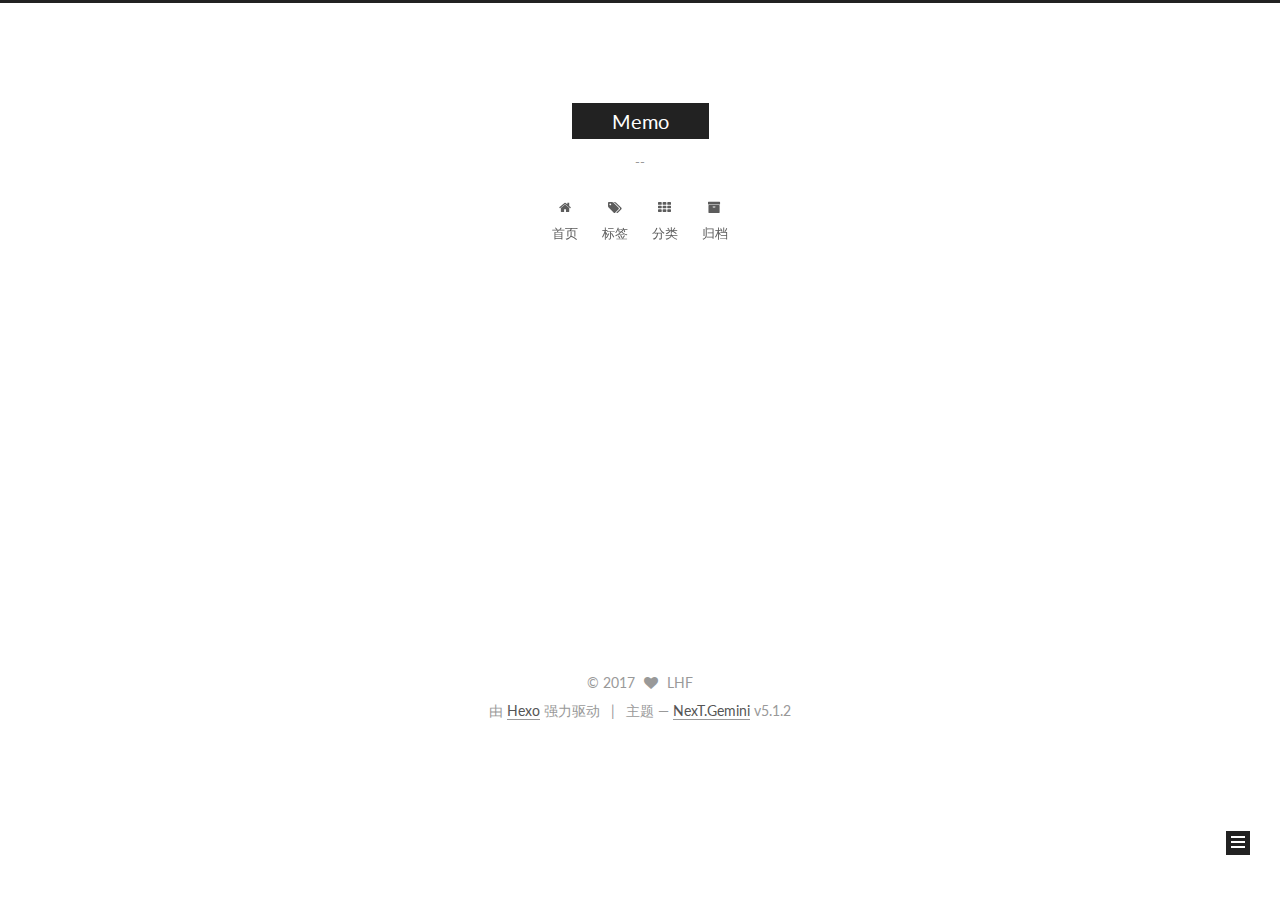
==== commit 89a71325: "Site updated: 2017-08-28 20:23:41" ====
--- a/archives/index.html
+++ b/archives/index.html
@@ -1,442 +1,636 @@
 <!DOCTYPE html>
-<html>
+
+
+
+  
+
+
+<html class="theme-next gemini use-motion" lang="zh-Hans">
 <head>
-  <meta charset="utf-8">
-  
-  <meta name="renderer" content="webkit">
-  <meta http-equiv="X-UA-Compatible" content="IE=edge" >
-  <link rel="dns-prefetch" href="http://yoursite.com">
-  <title>Archives | Hexo</title>
-  <meta name="viewport" content="width=device-width, initial-scale=1, maximum-scale=1">
-  <meta property="og:type" content="website">
-<meta property="og:title" content="Hexo">
+  <meta charset="UTF-8"/>
+<meta http-equiv="X-UA-Compatible" content="IE=edge" />
+<meta name="viewport" content="width=device-width, initial-scale=1, maximum-scale=1"/>
+<meta name="theme-color" content="#222">
+
+
+
+
+
+
+
+
+
+<meta http-equiv="Cache-Control" content="no-transform" />
+<meta http-equiv="Cache-Control" content="no-siteapp" />
+
+
+
+
+
+
+
+
+
+
+
+
+
+
+
+
+  
+  
+  <link href="/lib/fancybox/source/jquery.fancybox.css?v=2.1.5" rel="stylesheet" type="text/css" />
+
+
+
+
+  
+  
+  
+  
+
+  
+    
+    
+  
+
+  
+
+  
+
+  
+
+  
+
+  
+    
+    
+    <link href="//fonts.googleapis.com/css?family=Lato:300,300italic,400,400italic,700,700italic&subset=latin,latin-ext" rel="stylesheet" type="text/css">
+  
+
+
+
+
+
+
+<link href="/lib/font-awesome/css/font-awesome.min.css?v=4.6.2" rel="stylesheet" type="text/css" />
+
+<link href="/css/main.css?v=5.1.2" rel="stylesheet" type="text/css" />
+
+
+  <meta name="keywords" content="Hexo, NexT" />
+
+
+
+
+
+
+
+
+  <link rel="shortcut icon" type="image/x-icon" href="/favicon.ico?v=5.1.2" />
+
+
+
+
+
+
+<meta name="description" content="傻人有傻福，傻逼没有">
+<meta property="og:type" content="website">
+<meta property="og:title" content="Memo">
 <meta property="og:url" content="http://yoursite.com/archives/index.html">
-<meta property="og:site_name" content="Hexo">
+<meta property="og:site_name" content="Memo">
+<meta property="og:description" content="傻人有傻福，傻逼没有">
+<meta property="og:locale" content="zh-Hans">
 <meta name="twitter:card" content="summary">
-<meta name="twitter:title" content="Hexo">
-  
-    <link rel="alternative" href="/atom.xml" title="Hexo" type="application/atom+xml">
-  
-  
-    <link rel="icon" href="/favicon.png">
-  
-  <link rel="stylesheet" type="text/css" href="/./main.266c1c.css">
-  <style type="text/css">
-  
-    #container.show {
-      background: linear-gradient(200deg,#a0cfe4,#e8c37e);
+<meta name="twitter:title" content="Memo">
+<meta name="twitter:description" content="傻人有傻福，傻逼没有">
+
+
+
+<script type="text/javascript" id="hexo.configurations">
+  var NexT = window.NexT || {};
+  var CONFIG = {
+    root: '/',
+    scheme: 'Gemini',
+    version: '5.1.2',
+    sidebar: {"position":"left","display":"post","offset":12,"offset_float":12,"b2t":false,"scrollpercent":false,"onmobile":false},
+    fancybox: true,
+    tabs: true,
+    motion: {"enable":true,"async":false,"transition":{"post_block":"fadeIn","post_header":"slideDownIn","post_body":"slideDownIn","coll_header":"slideLeftIn"}},
+    duoshuo: {
+      userId: '0',
+      author: '博主'
+    },
+    algolia: {
+      applicationID: '',
+      apiKey: '',
+      indexName: '',
+      hits: {"per_page":10},
+      labels: {"input_placeholder":"Search for Posts","hits_empty":"We didn't find any results for the search: ${query}","hits_stats":"${hits} results found in ${time} ms"}
     }
-  </style>
-  
-
-  
+  };
+</script>
+
+
+
+  <link rel="canonical" href="http://yoursite.com/archives/"/>
+
+
+
+
+
+  <title>归档 | Memo</title>
+  
+
+
+
+
+
+
+
 
 </head>
 
-<body>
-  <div id="container" q-class="show:isCtnShow">
-    <canvas id="anm-canvas" class="anm-canvas"></canvas>
-    <div class="left-col" q-class="show:isShow">
-      
-<div class="overlay" style="background: #4d4d4d"></div>
-<div class="intrude-less">
-	<header id="header" class="inner">
-		<a href="/" class="profilepic">
-			<img src="" class="js-avatar">
-		</a>
-		<hgroup>
-		  <h1 class="header-author"><a href="/">John Doe</a></h1>
-		</hgroup>
-		
-
-		<nav class="header-menu">
-			<ul>
-			
-				<li><a href="/">主页</a></li>
-	        
-				<li><a href="/tags/随笔/">随笔</a></li>
-	        
-			</ul>
-		</nav>
-		<nav class="header-smart-menu">
-    		
-    			
-    			<a q-on="click: openSlider(e, 'innerArchive')" href="javascript:void(0)">所有文章</a>
-    			
-            
-    			
-    			<a q-on="click: openSlider(e, 'friends')" href="javascript:void(0)">友链</a>
-    			
-            
-    			
-    			<a q-on="click: openSlider(e, 'aboutme')" href="javascript:void(0)">关于我</a>
-    			
-            
-		</nav>
-		<nav class="header-nav">
-			<div class="social">
-				
-					<a class="github" target="_blank" href="#" title="github"><i class="icon-github"></i></a>
-		        
-					<a class="weibo" target="_blank" href="#" title="weibo"><i class="icon-weibo"></i></a>
-		        
-					<a class="rss" target="_blank" href="#" title="rss"><i class="icon-rss"></i></a>
-		        
-					<a class="zhihu" target="_blank" href="#" title="zhihu"><i class="icon-zhihu"></i></a>
-		        
-			</div>
-		</nav>
-	</header>		
+<body itemscope itemtype="http://schema.org/WebPage" lang="zh-Hans">
+
+  
+  
+    
+  
+
+  <div class="container sidebar-position-left page-archive">
+    <div class="headband"></div>
+
+    <header id="header" class="header" itemscope itemtype="http://schema.org/WPHeader">
+      <div class="header-inner"><div class="site-brand-wrapper">
+  <div class="site-meta ">
+    
+
+    <div class="custom-logo-site-title">
+      <a href="/"  class="brand" rel="start">
+        <span class="logo-line-before"><i></i></span>
+        <span class="site-title">Memo</span>
+        <span class="logo-line-after"><i></i></span>
+      </a>
+    </div>
+      
+        <p class="site-subtitle">--</p>
+      
+  </div>
+
+  <div class="site-nav-toggle">
+    <button>
+      <span class="btn-bar"></span>
+      <span class="btn-bar"></span>
+      <span class="btn-bar"></span>
+    </button>
+  </div>
 </div>
 
-    </div>
-    <div class="mid-col" q-class="show:isShow,hide:isShow|isFalse">
-      
-<nav id="mobile-nav">
-  	<div class="overlay js-overlay" style="background: #4d4d4d"></div>
-	<div class="btnctn js-mobile-btnctn">
-  		<div class="slider-trigger list" q-on="click: openSlider(e)"><i class="icon icon-sort"></i></div>
-	</div>
-	<div class="intrude-less">
-		<header id="header" class="inner">
-			<div class="profilepic">
-				<img src="" class="js-avatar">
-			</div>
-			<hgroup>
-			  <h1 class="header-author js-header-author">John Doe</h1>
-			</hgroup>
-			
-			
-			
-				
-			
-				
-			
-			
-			
-			<nav class="header-nav">
-				<div class="social">
-					
-						<a class="github" target="_blank" href="#" title="github"><i class="icon-github"></i></a>
-			        
-						<a class="weibo" target="_blank" href="#" title="weibo"><i class="icon-weibo"></i></a>
-			        
-						<a class="rss" target="_blank" href="#" title="rss"><i class="icon-rss"></i></a>
-			        
-						<a class="zhihu" target="_blank" href="#" title="zhihu"><i class="icon-zhihu"></i></a>
-			        
-				</div>
-			</nav>
-
-			<nav class="header-menu js-header-menu">
-				<ul style="width: 50%">
-				
-				
-					<li style="width: 50%"><a href="/">主页</a></li>
-		        
-					<li style="width: 50%"><a href="/tags/随笔/">随笔</a></li>
-		        
-				</ul>
-			</nav>
-		</header>				
-	</div>
-	<div class="mobile-mask" style="display:none" q-show="isShow"></div>
+<nav class="site-nav">
+  
+
+  
+    <ul id="menu" class="menu">
+      
+        
+        <li class="menu-item menu-item-home">
+          <a href="/" rel="section">
+            
+              <i class="menu-item-icon fa fa-fw fa-home"></i> <br />
+            
+            首页
+          </a>
+        </li>
+      
+        
+        <li class="menu-item menu-item-tags">
+          <a href="/tags/" rel="section">
+            
+              <i class="menu-item-icon fa fa-fw fa-tags"></i> <br />
+            
+            标签
+          </a>
+        </li>
+      
+        
+        <li class="menu-item menu-item-categories">
+          <a href="/categories/" rel="section">
+            
+              <i class="menu-item-icon fa fa-fw fa-th"></i> <br />
+            
+            分类
+          </a>
+        </li>
+      
+        
+        <li class="menu-item menu-item-archives">
+          <a href="/archives/" rel="section">
+            
+              <i class="menu-item-icon fa fa-fw fa-archive"></i> <br />
+            
+            归档
+          </a>
+        </li>
+      
+
+      
+    </ul>
+  
+
+  
 </nav>
 
-      <div id="wrapper" class="body-wrap">
-        <div class="menu-l">
-          <div class="canvas-wrap">
-            <canvas data-colors="#eaeaea" data-sectionHeight="100" data-contentId="js-content" id="myCanvas1" class="anm-canvas"></canvas>
+
+
+ </div>
+    </header>
+
+    <main id="main" class="main">
+      <div class="main-inner">
+        <div class="content-wrap">
+          <div id="content" class="content">
+            
+
+  
+  
+  
+  <div class="post-block archive">
+    <div id="posts" class="posts-collapse">
+      <span class="archive-move-on"></span>
+
+      <span class="archive-page-counter">
+        
+        
+        
+          
+        
+        嗯..! 目前共计 2 篇日志。 继续努力。
+      </span>
+
+      
+
+        
+        
+        
+
+        
+          
+          <div class="collection-title">
+            <h1 class="archive-year" id="archive-year-2017">2017</h1>
           </div>
-          <div id="js-content" class="content-ll">
-            
-  
-  
-    
-    
-      
-      
-      <section class="archives-wrap">
-        <div class="archive-year-wrap">
-          <a href="/archives/2017" class="archive-year">2017</a>
-        </div>
-        <div class="archives">
-    
-    <article class="archive-article archive-type-post">
-  <div class="archive-article-inner">
-    <header class="archive-article-header">
-      	<div class="article-meta">
-	      	<a href="/2017/08/21/hello-world/" class="archive-article-date">
-  	<time datetime="2017-08-21T07:39:37.213Z" itemprop="datePublished"><i class="icon-calendar icon"></i>2017-08-21</time>
-</a>
-        </div>
-    	 
-  
-    <h1 itemprop="name">
-      <a class="archive-article-title" href="/2017/08/21/hello-world/">Hello World</a>
-    </h1>
-  
-
-        <div class="article-info info-on-right">
-          
-          
-
-        </div>
-        <div class="clearfix"></div>
+        
+        
+
+        
+
+  <article class="post post-type-normal" itemscope itemtype="http://schema.org/Article">
+    <header class="post-header">
+
+      <h2 class="post-title">
+        
+            <a class="post-title-link" href="/2017/08/28/chapter1/" itemprop="url">
+              
+                <span itemprop="name">一周目 第1章 JavaScript简介</span>
+              
+            </a>
+        
+      </h2>
+
+      <div class="post-meta">
+        <time class="post-time" itemprop="dateCreated"
+              datetime="2017-08-28T16:36:34+08:00"
+              content="2017-08-28" >
+          08-28
+        </time>
+      </div>
+
     </header>
-  </div>
-</article>
-  
-  
-    </div></section>
-  
-
-    
-
-
-          </div>
-        </div>
+  </article>
+
+
+
+      
+
+        
+        
+        
+
+        
+        
+
+        
+
+  <article class="post post-type-normal" itemscope itemtype="http://schema.org/Article">
+    <header class="post-header">
+
+      <h2 class="post-title">
+        
+            <a class="post-title-link" href="/2017/08/21/hello-world/" itemprop="url">
+              
+                <span itemprop="name">Hello World</span>
+              
+            </a>
+        
+      </h2>
+
+      <div class="post-meta">
+        <time class="post-time" itemprop="dateCreated"
+              datetime="2017-08-21T15:39:37+08:00"
+              content="2017-08-21" >
+          08-21
+        </time>
       </div>
-      <footer id="footer">
-  <div class="outer">
-    <div id="footer-info">
-    	<div class="footer-left">
-    		&copy; 2017 John Doe
-    	</div>
-      	<div class="footer-right">
-      		<a href="http://hexo.io/" target="_blank">Hexo</a>  Theme <a href="https://github.com/litten/hexo-theme-yilia" target="_blank">Yilia</a> by Litten
-      	</div>
+
+    </header>
+  </article>
+
+
+
+      
+
     </div>
   </div>
-</footer>
+  
+  
+  
+
+  
+
+
+
+          </div>
+          
+
+
+          
+
+        </div>
+        
+          
+  
+  <div class="sidebar-toggle">
+    <div class="sidebar-toggle-line-wrap">
+      <span class="sidebar-toggle-line sidebar-toggle-line-first"></span>
+      <span class="sidebar-toggle-line sidebar-toggle-line-middle"></span>
+      <span class="sidebar-toggle-line sidebar-toggle-line-last"></span>
     </div>
-    <script>
-	var yiliaConfig = {
-		mathjax: false,
-		isHome: false,
-		isPost: false,
-		isArchive: true,
-		isTag: false,
-		isCategory: false,
-		open_in_new: false,
-		toc_hide_index: true,
-		root: "/",
-		innerArchive: true,
-		showTags: false
-	}
+  </div>
+
+  <aside id="sidebar" class="sidebar">
+    
+    <div class="sidebar-inner">
+
+      
+
+      
+
+      <section class="site-overview sidebar-panel sidebar-panel-active">
+        <div class="site-author motion-element" itemprop="author" itemscope itemtype="http://schema.org/Person">
+          <img class="site-author-image" itemprop="image"
+               src="/uploads/avatar.png"
+               alt="LHF" />
+          <p class="site-author-name" itemprop="name">LHF</p>
+           
+              <p class="site-description motion-element" itemprop="description">傻人有傻福，傻逼没有</p>
+          
+        </div>
+        <nav class="site-state motion-element">
+
+          
+            <div class="site-state-item site-state-posts">
+            
+              <a href="/archives/ || archive">
+            
+                <span class="site-state-item-count">2</span>
+                <span class="site-state-item-name">日志</span>
+              </a>
+            </div>
+          
+
+          
+            
+            
+            <div class="site-state-item site-state-categories">
+              <a href="/categories/index.html">
+                <span class="site-state-item-count">1</span>
+                <span class="site-state-item-name">分类</span>
+              </a>
+            </div>
+          
+
+          
+            
+            
+            <div class="site-state-item site-state-tags">
+              <a href="/tags/index.html">
+                <span class="site-state-item-count">1</span>
+                <span class="site-state-item-name">标签</span>
+              </a>
+            </div>
+          
+
+        </nav>
+
+        
+
+        <div class="links-of-author motion-element">
+          
+        </div>
+
+        
+        
+
+        
+        
+
+        
+
+
+      </section>
+
+      
+
+      
+
+    </div>
+  </aside>
+
+
+        
+      </div>
+    </main>
+
+    <footer id="footer" class="footer">
+      <div class="footer-inner">
+        <div class="copyright" >
+  
+  &copy; 
+  <span itemprop="copyrightYear">2017</span>
+  <span class="with-love">
+    <i class="fa fa-heart"></i>
+  </span>
+  <span class="author" itemprop="copyrightHolder">LHF</span>
+
+  
+</div>
+
+
+  <div class="powered-by">由 <a class="theme-link" href="https://hexo.io">Hexo</a> 强力驱动</div>
+
+  <span class="post-meta-divider">|</span>
+
+  <div class="theme-info">主题 &mdash; <a class="theme-link" href="https://github.com/iissnan/hexo-theme-next">NexT.Gemini</a> v5.1.2</div>
+
+
+        
+
+
+
+
+
+
+
+        
+      </div>
+    </footer>
+
+    
+      <div class="back-to-top">
+        <i class="fa fa-arrow-up"></i>
+        
+      </div>
+    
+
+  </div>
+
+  
+
+<script type="text/javascript">
+  if (Object.prototype.toString.call(window.Promise) !== '[object Function]') {
+    window.Promise = null;
+  }
 </script>
 
-<script>!function(t){function n(e){if(r[e])return r[e].exports;var i=r[e]={exports:{},id:e,loaded:!1};return t[e].call(i.exports,i,i.exports,n),i.loaded=!0,i.exports}var r={};n.m=t,n.c=r,n.p="./",n(0)}([function(t,n,r){r(195),t.exports=r(191)},function(t,n,r){var e=r(3),i=r(52),o=r(27),u=r(28),c=r(53),f="prototype",a=function(t,n,r){var s,l,h,v,p=t&a.F,d=t&a.G,y=t&a.S,g=t&a.P,b=t&a.B,m=d?e:y?e[n]||(e[n]={}):(e[n]||{})[f],x=d?i:i[n]||(i[n]={}),w=x[f]||(x[f]={});d&&(r=n);for(s in r)l=!p&&m&&void 0!==m[s],h=(l?m:r)[s],v=b&&l?c(h,e):g&&"function"==typeof h?c(Function.call,h):h,m&&u(m,s,h,t&a.U),x[s]!=h&&o(x,s,v),g&&w[s]!=h&&(w[s]=h)};e.core=i,a.F=1,a.G=2,a.S=4,a.P=8,a.B=16,a.W=32,a.U=64,a.R=128,t.exports=a},function(t,n,r){var e=r(6);t.exports=function(t){if(!e(t))throw TypeError(t+" is not an object!");return t}},function(t,n){var r=t.exports="undefined"!=typeof window&&window.Math==Math?window:"undefined"!=typeof self&&self.Math==Math?self:Function("return this")();"number"==typeof __g&&(__g=r)},function(t,n){t.exports=function(t){try{return!!t()}catch(t){return!0}}},function(t,n){var r=t.exports="undefined"!=typeof window&&window.Math==Math?window:"undefined"!=typeof self&&self.Math==Math?self:Function("return this")();"number"==typeof __g&&(__g=r)},function(t,n){t.exports=function(t){return"object"==typeof t?null!==t:"function"==typeof t}},function(t,n,r){var e=r(126)("wks"),i=r(76),o=r(3).Symbol,u="function"==typeof o;(t.exports=function(t){return e[t]||(e[t]=u&&o[t]||(u?o:i)("Symbol."+t))}).store=e},function(t,n){var r={}.hasOwnProperty;t.exports=function(t,n){return r.call(t,n)}},function(t,n,r){var e=r(94),i=r(33);t.exports=function(t){return e(i(t))}},function(t,n,r){t.exports=!r(4)(function(){return 7!=Object.defineProperty({},"a",{get:function(){return 7}}).a})},function(t,n,r){var e=r(2),i=r(167),o=r(50),u=Object.defineProperty;n.f=r(10)?Object.defineProperty:function(t,n,r){if(e(t),n=o(n,!0),e(r),i)try{return u(t,n,r)}catch(t){}if("get"in r||"set"in r)throw TypeError("Accessors not supported!");return"value"in r&&(t[n]=r.value),t}},function(t,n,r){t.exports=!r(18)(function(){return 7!=Object.defineProperty({},"a",{get:function(){return 7}}).a})},function(t,n,r){var e=r(14),i=r(22);t.exports=r(12)?function(t,n,r){return e.f(t,n,i(1,r))}:function(t,n,r){return t[n]=r,t}},function(t,n,r){var e=r(20),i=r(58),o=r(42),u=Object.defineProperty;n.f=r(12)?Object.defineProperty:function(t,n,r){if(e(t),n=o(n,!0),e(r),i)try{return u(t,n,r)}catch(t){}if("get"in r||"set"in r)throw TypeError("Accessors not supported!");return"value"in r&&(t[n]=r.value),t}},function(t,n,r){var e=r(40)("wks"),i=r(23),o=r(5).Symbol,u="function"==typeof o;(t.exports=function(t){return e[t]||(e[t]=u&&o[t]||(u?o:i)("Symbol."+t))}).store=e},function(t,n,r){var e=r(67),i=Math.min;t.exports=function(t){return t>0?i(e(t),9007199254740991):0}},function(t,n,r){var e=r(46);t.exports=function(t){return Object(e(t))}},function(t,n){t.exports=function(t){try{return!!t()}catch(t){return!0}}},function(t,n,r){var e=r(63),i=r(34);t.exports=Object.keys||function(t){return e(t,i)}},function(t,n,r){var e=r(21);t.exports=function(t){if(!e(t))throw TypeError(t+" is not an object!");return t}},function(t,n){t.exports=function(t){return"object"==typeof t?null!==t:"function"==typeof t}},function(t,n){t.exports=function(t,n){return{enumerable:!(1&t),configurable:!(2&t),writable:!(4&t),value:n}}},function(t,n){var r=0,e=Math.random();t.exports=function(t){return"Symbol(".concat(void 0===t?"":t,")_",(++r+e).toString(36))}},function(t,n){var r={}.hasOwnProperty;t.exports=function(t,n){return r.call(t,n)}},function(t,n){var r=t.exports={version:"2.4.0"};"number"==typeof __e&&(__e=r)},function(t,n){t.exports=function(t){if("function"!=typeof t)throw TypeError(t+" is not a function!");return t}},function(t,n,r){var e=r(11),i=r(66);t.exports=r(10)?function(t,n,r){return e.f(t,n,i(1,r))}:function(t,n,r){return t[n]=r,t}},function(t,n,r){var e=r(3),i=r(27),o=r(24),u=r(76)("src"),c="toString",f=Function[c],a=(""+f).split(c);r(52).inspectSource=function(t){return f.call(t)},(t.exports=function(t,n,r,c){var f="function"==typeof r;f&&(o(r,"name")||i(r,"name",n)),t[n]!==r&&(f&&(o(r,u)||i(r,u,t[n]?""+t[n]:a.join(String(n)))),t===e?t[n]=r:c?t[n]?t[n]=r:i(t,n,r):(delete t[n],i(t,n,r)))})(Function.prototype,c,function(){return"function"==typeof this&&this[u]||f.call(this)})},function(t,n,r){var e=r(1),i=r(4),o=r(46),u=function(t,n,r,e){var i=String(o(t)),u="<"+n;return""!==r&&(u+=" "+r+'="'+String(e).replace(/"/g,"&quot;")+'"'),u+">"+i+"</"+n+">"};t.exports=function(t,n){var r={};r[t]=n(u),e(e.P+e.F*i(function(){var n=""[t]('"');return n!==n.toLowerCase()||n.split('"').length>3}),"String",r)}},function(t,n,r){var e=r(115),i=r(46);t.exports=function(t){return e(i(t))}},function(t,n,r){var e=r(116),i=r(66),o=r(30),u=r(50),c=r(24),f=r(167),a=Object.getOwnPropertyDescriptor;n.f=r(10)?a:function(t,n){if(t=o(t),n=u(n,!0),f)try{return a(t,n)}catch(t){}if(c(t,n))return i(!e.f.call(t,n),t[n])}},function(t,n,r){var e=r(24),i=r(17),o=r(145)("IE_PROTO"),u=Object.prototype;t.exports=Object.getPrototypeOf||function(t){return t=i(t),e(t,o)?t[o]:"function"==typeof t.constructor&&t instanceof t.constructor?t.constructor.prototype:t instanceof Object?u:null}},function(t,n){t.exports=function(t){if(void 0==t)throw TypeError("Can't call method on  "+t);return t}},function(t,n){t.exports="constructor,hasOwnProperty,isPrototypeOf,propertyIsEnumerable,toLocaleString,toString,valueOf".split(",")},function(t,n){t.exports={}},function(t,n){t.exports=!0},function(t,n){n.f={}.propertyIsEnumerable},function(t,n,r){var e=r(14).f,i=r(8),o=r(15)("toStringTag");t.exports=function(t,n,r){t&&!i(t=r?t:t.prototype,o)&&e(t,o,{configurable:!0,value:n})}},function(t,n,r){var e=r(40)("keys"),i=r(23);t.exports=function(t){return e[t]||(e[t]=i(t))}},function(t,n,r){var e=r(5),i="__core-js_shared__",o=e[i]||(e[i]={});t.exports=function(t){return o[t]||(o[t]={})}},function(t,n){var r=Math.ceil,e=Math.floor;t.exports=function(t){return isNaN(t=+t)?0:(t>0?e:r)(t)}},function(t,n,r){var e=r(21);t.exports=function(t,n){if(!e(t))return t;var r,i;if(n&&"function"==typeof(r=t.toString)&&!e(i=r.call(t)))return i;if("function"==typeof(r=t.valueOf)&&!e(i=r.call(t)))return i;if(!n&&"function"==typeof(r=t.toString)&&!e(i=r.call(t)))return i;throw TypeError("Can't convert object to primitive value")}},function(t,n,r){var e=r(5),i=r(25),o=r(36),u=r(44),c=r(14).f;t.exports=function(t){var n=i.Symbol||(i.Symbol=o?{}:e.Symbol||{});"_"==t.charAt(0)||t in n||c(n,t,{value:u.f(t)})}},function(t,n,r){n.f=r(15)},function(t,n){var r={}.toString;t.exports=function(t){return r.call(t).slice(8,-1)}},function(t,n){t.exports=function(t){if(void 0==t)throw TypeError("Can't call method on  "+t);return t}},function(t,n,r){var e=r(4);t.exports=function(t,n){return!!t&&e(function(){n?t.call(null,function(){},1):t.call(null)})}},function(t,n,r){var e=r(53),i=r(115),o=r(17),u=r(16),c=r(203);t.exports=function(t,n){var r=1==t,f=2==t,a=3==t,s=4==t,l=6==t,h=5==t||l,v=n||c;return function(n,c,p){for(var d,y,g=o(n),b=i(g),m=e(c,p,3),x=u(b.length),w=0,S=r?v(n,x):f?v(n,0):void 0;x>w;w++)if((h||w in b)&&(d=b[w],y=m(d,w,g),t))if(r)S[w]=y;else if(y)switch(t){case 3:return!0;case 5:return d;case 6:return w;case 2:S.push(d)}else if(s)return!1;return l?-1:a||s?s:S}}},function(t,n,r){var e=r(1),i=r(52),o=r(4);t.exports=function(t,n){var r=(i.Object||{})[t]||Object[t],u={};u[t]=n(r),e(e.S+e.F*o(function(){r(1)}),"Object",u)}},function(t,n,r){var e=r(6);t.exports=function(t,n){if(!e(t))return t;var r,i;if(n&&"function"==typeof(r=t.toString)&&!e(i=r.call(t)))return i;if("function"==typeof(r=t.valueOf)&&!e(i=r.call(t)))return i;if(!n&&"function"==typeof(r=t.toString)&&!e(i=r.call(t)))return i;throw TypeError("Can't convert object to primitive value")}},function(t,n,r){var e=r(5),i=r(25),o=r(91),u=r(13),c="prototype",f=function(t,n,r){var a,s,l,h=t&f.F,v=t&f.G,p=t&f.S,d=t&f.P,y=t&f.B,g=t&f.W,b=v?i:i[n]||(i[n]={}),m=b[c],x=v?e:p?e[n]:(e[n]||{})[c];v&&(r=n);for(a in r)(s=!h&&x&&void 0!==x[a])&&a in b||(l=s?x[a]:r[a],b[a]=v&&"function"!=typeof x[a]?r[a]:y&&s?o(l,e):g&&x[a]==l?function(t){var n=function(n,r,e){if(this instanceof t){switch(arguments.length){case 0:return new t;case 1:return new t(n);case 2:return new t(n,r)}return new t(n,r,e)}return t.apply(this,arguments)};return n[c]=t[c],n}(l):d&&"function"==typeof l?o(Function.call,l):l,d&&((b.virtual||(b.virtual={}))[a]=l,t&f.R&&m&&!m[a]&&u(m,a,l)))};f.F=1,f.G=2,f.S=4,f.P=8,f.B=16,f.W=32,f.U=64,f.R=128,t.exports=f},function(t,n){var r=t.exports={version:"2.4.0"};"number"==typeof __e&&(__e=r)},function(t,n,r){var e=r(26);t.exports=function(t,n,r){if(e(t),void 0===n)return t;switch(r){case 1:return function(r){return t.call(n,r)};case 2:return function(r,e){return t.call(n,r,e)};case 3:return function(r,e,i){return t.call(n,r,e,i)}}return function(){return t.apply(n,arguments)}}},function(t,n,r){var e=r(183),i=r(1),o=r(126)("metadata"),u=o.store||(o.store=new(r(186))),c=function(t,n,r){var i=u.get(t);if(!i){if(!r)return;u.set(t,i=new e)}var o=i.get(n);if(!o){if(!r)return;i.set(n,o=new e)}return o},f=function(t,n,r){var e=c(n,r,!1);return void 0!==e&&e.has(t)},a=function(t,n,r){var e=c(n,r,!1);return void 0===e?void 0:e.get(t)},s=function(t,n,r,e){c(r,e,!0).set(t,n)},l=function(t,n){var r=c(t,n,!1),e=[];return r&&r.forEach(function(t,n){e.push(n)}),e},h=function(t){return void 0===t||"symbol"==typeof t?t:String(t)},v=function(t){i(i.S,"Reflect",t)};t.exports={store:u,map:c,has:f,get:a,set:s,keys:l,key:h,exp:v}},function(t,n,r){"use strict";if(r(10)){var e=r(69),i=r(3),o=r(4),u=r(1),c=r(127),f=r(152),a=r(53),s=r(68),l=r(66),h=r(27),v=r(73),p=r(67),d=r(16),y=r(75),g=r(50),b=r(24),m=r(180),x=r(114),w=r(6),S=r(17),_=r(137),O=r(70),E=r(32),P=r(71).f,j=r(154),F=r(76),M=r(7),A=r(48),N=r(117),T=r(146),I=r(155),k=r(80),L=r(123),R=r(74),C=r(130),D=r(160),U=r(11),W=r(31),G=U.f,B=W.f,V=i.RangeError,z=i.TypeError,q=i.Uint8Array,K="ArrayBuffer",J="Shared"+K,Y="BYTES_PER_ELEMENT",H="prototype",$=Array[H],X=f.ArrayBuffer,Q=f.DataView,Z=A(0),tt=A(2),nt=A(3),rt=A(4),et=A(5),it=A(6),ot=N(!0),ut=N(!1),ct=I.values,ft=I.keys,at=I.entries,st=$.lastIndexOf,lt=$.reduce,ht=$.reduceRight,vt=$.join,pt=$.sort,dt=$.slice,yt=$.toString,gt=$.toLocaleString,bt=M("iterator"),mt=M("toStringTag"),xt=F("typed_constructor"),wt=F("def_constructor"),St=c.CONSTR,_t=c.TYPED,Ot=c.VIEW,Et="Wrong length!",Pt=A(1,function(t,n){return Tt(T(t,t[wt]),n)}),jt=o(function(){return 1===new q(new Uint16Array([1]).buffer)[0]}),Ft=!!q&&!!q[H].set&&o(function(){new q(1).set({})}),Mt=function(t,n){if(void 0===t)throw z(Et);var r=+t,e=d(t);if(n&&!m(r,e))throw V(Et);return e},At=function(t,n){var r=p(t);if(r<0||r%n)throw V("Wrong offset!");return r},Nt=function(t){if(w(t)&&_t in t)return t;throw z(t+" is not a typed array!")},Tt=function(t,n){if(!(w(t)&&xt in t))throw z("It is not a typed array constructor!");return new t(n)},It=function(t,n){return kt(T(t,t[wt]),n)},kt=function(t,n){for(var r=0,e=n.length,i=Tt(t,e);e>r;)i[r]=n[r++];return i},Lt=function(t,n,r){G(t,n,{get:function(){return this._d[r]}})},Rt=function(t){var n,r,e,i,o,u,c=S(t),f=arguments.length,s=f>1?arguments[1]:void 0,l=void 0!==s,h=j(c);if(void 0!=h&&!_(h)){for(u=h.call(c),e=[],n=0;!(o=u.next()).done;n++)e.push(o.value);c=e}for(l&&f>2&&(s=a(s,arguments[2],2)),n=0,r=d(c.length),i=Tt(this,r);r>n;n++)i[n]=l?s(c[n],n):c[n];return i},Ct=function(){for(var t=0,n=arguments.length,r=Tt(this,n);n>t;)r[t]=arguments[t++];return r},Dt=!!q&&o(function(){gt.call(new q(1))}),Ut=function(){return gt.apply(Dt?dt.call(Nt(this)):Nt(this),arguments)},Wt={copyWithin:function(t,n){return D.call(Nt(this),t,n,arguments.length>2?arguments[2]:void 0)},every:function(t){return rt(Nt(this),t,arguments.length>1?arguments[1]:void 0)},fill:function(t){return C.apply(Nt(this),arguments)},filter:function(t){return It(this,tt(Nt(this),t,arguments.length>1?arguments[1]:void 0))},find:function(t){return et(Nt(this),t,arguments.length>1?arguments[1]:void 0)},findIndex:function(t){return it(Nt(this),t,arguments.length>1?arguments[1]:void 0)},forEach:function(t){Z(Nt(this),t,arguments.length>1?arguments[1]:void 0)},indexOf:function(t){return ut(Nt(this),t,arguments.length>1?arguments[1]:void 0)},includes:function(t){return ot(Nt(this),t,arguments.length>1?arguments[1]:void 0)},join:function(t){return vt.apply(Nt(this),arguments)},lastIndexOf:function(t){return st.apply(Nt(this),arguments)},map:function(t){return Pt(Nt(this),t,arguments.length>1?arguments[1]:void 0)},reduce:function(t){return lt.apply(Nt(this),arguments)},reduceRight:function(t){return ht.apply(Nt(this),arguments)},reverse:function(){for(var t,n=this,r=Nt(n).length,e=Math.floor(r/2),i=0;i<e;)t=n[i],n[i++]=n[--r],n[r]=t;return n},some:function(t){return nt(Nt(this),t,arguments.length>1?arguments[1]:void 0)},sort:function(t){return pt.call(Nt(this),t)},subarray:function(t,n){var r=Nt(this),e=r.length,i=y(t,e);return new(T(r,r[wt]))(r.buffer,r.byteOffset+i*r.BYTES_PER_ELEMENT,d((void 0===n?e:y(n,e))-i))}},Gt=function(t,n){return It(this,dt.call(Nt(this),t,n))},Bt=function(t){Nt(this);var n=At(arguments[1],1),r=this.length,e=S(t),i=d(e.length),o=0;if(i+n>r)throw V(Et);for(;o<i;)this[n+o]=e[o++]},Vt={entries:function(){return at.call(Nt(this))},keys:function(){return ft.call(Nt(this))},values:function(){return ct.call(Nt(this))}},zt=function(t,n){return w(t)&&t[_t]&&"symbol"!=typeof n&&n in t&&String(+n)==String(n)},qt=function(t,n){return zt(t,n=g(n,!0))?l(2,t[n]):B(t,n)},Kt=function(t,n,r){return!(zt(t,n=g(n,!0))&&w(r)&&b(r,"value"))||b(r,"get")||b(r,"set")||r.configurable||b(r,"writable")&&!r.writable||b(r,"enumerable")&&!r.enumerable?G(t,n,r):(t[n]=r.value,t)};St||(W.f=qt,U.f=Kt),u(u.S+u.F*!St,"Object",{getOwnPropertyDescriptor:qt,defineProperty:Kt}),o(function(){yt.call({})})&&(yt=gt=function(){return vt.call(this)});var Jt=v({},Wt);v(Jt,Vt),h(Jt,bt,Vt.values),v(Jt,{slice:Gt,set:Bt,constructor:function(){},toString:yt,toLocaleString:Ut}),Lt(Jt,"buffer","b"),Lt(Jt,"byteOffset","o"),Lt(Jt,"byteLength","l"),Lt(Jt,"length","e"),G(Jt,mt,{get:function(){return this[_t]}}),t.exports=function(t,n,r,f){f=!!f;var a=t+(f?"Clamped":"")+"Array",l="Uint8Array"!=a,v="get"+t,p="set"+t,y=i[a],g=y||{},b=y&&E(y),m=!y||!c.ABV,S={},_=y&&y[H],j=function(t,r){var e=t._d;return e.v[v](r*n+e.o,jt)},F=function(t,r,e){var i=t._d;f&&(e=(e=Math.round(e))<0?0:e>255?255:255&e),i.v[p](r*n+i.o,e,jt)},M=function(t,n){G(t,n,{get:function(){return j(this,n)},set:function(t){return F(this,n,t)},enumerable:!0})};m?(y=r(function(t,r,e,i){s(t,y,a,"_d");var o,u,c,f,l=0,v=0;if(w(r)){if(!(r instanceof X||(f=x(r))==K||f==J))return _t in r?kt(y,r):Rt.call(y,r);o=r,v=At(e,n);var p=r.byteLength;if(void 0===i){if(p%n)throw V(Et);if((u=p-v)<0)throw V(Et)}else if((u=d(i)*n)+v>p)throw V(Et);c=u/n}else c=Mt(r,!0),u=c*n,o=new X(u);for(h(t,"_d",{b:o,o:v,l:u,e:c,v:new Q(o)});l<c;)M(t,l++)}),_=y[H]=O(Jt),h(_,"constructor",y)):L(function(t){new y(null),new y(t)},!0)||(y=r(function(t,r,e,i){s(t,y,a);var o;return w(r)?r instanceof X||(o=x(r))==K||o==J?void 0!==i?new g(r,At(e,n),i):void 0!==e?new g(r,At(e,n)):new g(r):_t in r?kt(y,r):Rt.call(y,r):new g(Mt(r,l))}),Z(b!==Function.prototype?P(g).concat(P(b)):P(g),function(t){t in y||h(y,t,g[t])}),y[H]=_,e||(_.constructor=y));var A=_[bt],N=!!A&&("values"==A.name||void 0==A.name),T=Vt.values;h(y,xt,!0),h(_,_t,a),h(_,Ot,!0),h(_,wt,y),(f?new y(1)[mt]==a:mt in _)||G(_,mt,{get:function(){return a}}),S[a]=y,u(u.G+u.W+u.F*(y!=g),S),u(u.S,a,{BYTES_PER_ELEMENT:n,from:Rt,of:Ct}),Y in _||h(_,Y,n),u(u.P,a,Wt),R(a),u(u.P+u.F*Ft,a,{set:Bt}),u(u.P+u.F*!N,a,Vt),u(u.P+u.F*(_.toString!=yt),a,{toString:yt}),u(u.P+u.F*o(function(){new y(1).slice()}),a,{slice:Gt}),u(u.P+u.F*(o(function(){return[1,2].toLocaleString()!=new y([1,2]).toLocaleString()})||!o(function(){_.toLocaleString.call([1,2])})),a,{toLocaleString:Ut}),k[a]=N?A:T,e||N||h(_,bt,T)}}else t.exports=function(){}},function(t,n){var r={}.toString;t.exports=function(t){return r.call(t).slice(8,-1)}},function(t,n,r){var e=r(21),i=r(5).document,o=e(i)&&e(i.createElement);t.exports=function(t){return o?i.createElement(t):{}}},function(t,n,r){t.exports=!r(12)&&!r(18)(function(){return 7!=Object.defineProperty(r(57)("div"),"a",{get:function(){return 7}}).a})},function(t,n,r){"use strict";var e=r(36),i=r(51),o=r(64),u=r(13),c=r(8),f=r(35),a=r(96),s=r(38),l=r(103),h=r(15)("iterator"),v=!([].keys&&"next"in[].keys()),p="keys",d="values",y=function(){return this};t.exports=function(t,n,r,g,b,m,x){a(r,n,g);var w,S,_,O=function(t){if(!v&&t in F)return F[t];switch(t){case p:case d:return function(){return new r(this,t)}}return function(){return new r(this,t)}},E=n+" Iterator",P=b==d,j=!1,F=t.prototype,M=F[h]||F["@@iterator"]||b&&F[b],A=M||O(b),N=b?P?O("entries"):A:void 0,T="Array"==n?F.entries||M:M;if(T&&(_=l(T.call(new t)))!==Object.prototype&&(s(_,E,!0),e||c(_,h)||u(_,h,y)),P&&M&&M.name!==d&&(j=!0,A=function(){return M.call(this)}),e&&!x||!v&&!j&&F[h]||u(F,h,A),f[n]=A,f[E]=y,b)if(w={values:P?A:O(d),keys:m?A:O(p),entries:N},x)for(S in w)S in F||o(F,S,w[S]);else i(i.P+i.F*(v||j),n,w);return w}},function(t,n,r){var e=r(20),i=r(100),o=r(34),u=r(39)("IE_PROTO"),c=function(){},f="prototype",a=function(){var t,n=r(57)("iframe"),e=o.length;for(n.style.display="none",r(93).appendChild(n),n.src="javascript:",t=n.contentWindow.document,t.open(),t.write("<script>document.F=Object<\/script>"),t.close(),a=t.F;e--;)delete a[f][o[e]];return a()};t.exports=Object.create||function(t,n){var r;return null!==t?(c[f]=e(t),r=new c,c[f]=null,r[u]=t):r=a(),void 0===n?r:i(r,n)}},function(t,n,r){var e=r(63),i=r(34).concat("length","prototype");n.f=Object.getOwnPropertyNames||function(t){return e(t,i)}},function(t,n){n.f=Object.getOwnPropertySymbols},function(t,n,r){var e=r(8),i=r(9),o=r(90)(!1),u=r(39)("IE_PROTO");t.exports=function(t,n){var r,c=i(t),f=0,a=[];for(r in c)r!=u&&e(c,r)&&a.push(r);for(;n.length>f;)e(c,r=n[f++])&&(~o(a,r)||a.push(r));return a}},function(t,n,r){t.exports=r(13)},function(t,n,r){var e=r(76)("meta"),i=r(6),o=r(24),u=r(11).f,c=0,f=Object.isExtensible||function(){return!0},a=!r(4)(function(){return f(Object.preventExtensions({}))}),s=function(t){u(t,e,{value:{i:"O"+ ++c,w:{}}})},l=function(t,n){if(!i(t))return"symbol"==typeof t?t:("string"==typeof t?"S":"P")+t;if(!o(t,e)){if(!f(t))return"F";if(!n)return"E";s(t)}return t[e].i},h=function(t,n){if(!o(t,e)){if(!f(t))return!0;if(!n)return!1;s(t)}return t[e].w},v=function(t){return a&&p.NEED&&f(t)&&!o(t,e)&&s(t),t},p=t.exports={KEY:e,NEED:!1,fastKey:l,getWeak:h,onFreeze:v}},function(t,n){t.exports=function(t,n){return{enumerable:!(1&t),configurable:!(2&t),writable:!(4&t),value:n}}},function(t,n){var r=Math.ceil,e=Math.floor;t.exports=function(t){return isNaN(t=+t)?0:(t>0?e:r)(t)}},function(t,n){t.exports=function(t,n,r,e){if(!(t instanceof n)||void 0!==e&&e in t)throw TypeError(r+": incorrect invocation!");return t}},function(t,n){t.exports=!1},function(t,n,r){var e=r(2),i=r(173),o=r(133),u=r(145)("IE_PROTO"),c=function(){},f="prototype",a=function(){var t,n=r(132)("iframe"),e=o.length;for(n.style.display="none",r(135).appendChild(n),n.src="javascript:",t=n.contentWindow.document,t.open(),t.write("<script>document.F=Object<\/script>"),t.close(),a=t.F;e--;)delete a[f][o[e]];return a()};t.exports=Object.create||function(t,n){var r;return null!==t?(c[f]=e(t),r=new c,c[f]=null,r[u]=t):r=a(),void 0===n?r:i(r,n)}},function(t,n,r){var e=r(175),i=r(133).concat("length","prototype");n.f=Object.getOwnPropertyNames||function(t){return e(t,i)}},function(t,n,r){var e=r(175),i=r(133);t.exports=Object.keys||function(t){return e(t,i)}},function(t,n,r){var e=r(28);t.exports=function(t,n,r){for(var i in n)e(t,i,n[i],r);return t}},function(t,n,r){"use strict";var e=r(3),i=r(11),o=r(10),u=r(7)("species");t.exports=function(t){var n=e[t];o&&n&&!n[u]&&i.f(n,u,{configurable:!0,get:function(){return this}})}},function(t,n,r){var e=r(67),i=Math.max,o=Math.min;t.exports=function(t,n){return t=e(t),t<0?i(t+n,0):o(t,n)}},function(t,n){var r=0,e=Math.random();t.exports=function(t){return"Symbol(".concat(void 0===t?"":t,")_",(++r+e).toString(36))}},function(t,n,r){var e=r(33);t.exports=function(t){return Object(e(t))}},function(t,n,r){var e=r(7)("unscopables"),i=Array.prototype;void 0==i[e]&&r(27)(i,e,{}),t.exports=function(t){i[e][t]=!0}},function(t,n,r){var e=r(53),i=r(169),o=r(137),u=r(2),c=r(16),f=r(154),a={},s={},n=t.exports=function(t,n,r,l,h){var v,p,d,y,g=h?function(){return t}:f(t),b=e(r,l,n?2:1),m=0;if("function"!=typeof g)throw TypeError(t+" is not iterable!");if(o(g)){for(v=c(t.length);v>m;m++)if((y=n?b(u(p=t[m])[0],p[1]):b(t[m]))===a||y===s)return y}else for(d=g.call(t);!(p=d.next()).done;)if((y=i(d,b,p.value,n))===a||y===s)return y};n.BREAK=a,n.RETURN=s},function(t,n){t.exports={}},function(t,n,r){var e=r(11).f,i=r(24),o=r(7)("toStringTag");t.exports=function(t,n,r){t&&!i(t=r?t:t.prototype,o)&&e(t,o,{configurable:!0,value:n})}},function(t,n,r){var e=r(1),i=r(46),o=r(4),u=r(150),c="["+u+"]",f="​-",a=RegExp("^"+c+c+"*"),s=RegExp(c+c+"*$"),l=function(t,n,r){var i={},c=o(function(){return!!u[t]()||f[t]()!=f}),a=i[t]=c?n(h):u[t];r&&(i[r]=a),e(e.P+e.F*c,"String",i)},h=l.trim=function(t,n){return t=String(i(t)),1&n&&(t=t.replace(a,"")),2&n&&(t=t.replace(s,"")),t};t.exports=l},function(t,n,r){t.exports={default:r(86),__esModule:!0}},function(t,n,r){t.exports={default:r(87),__esModule:!0}},function(t,n,r){"use strict";function e(t){return t&&t.__esModule?t:{default:t}}n.__esModule=!0;var i=r(84),o=e(i),u=r(83),c=e(u),f="function"==typeof c.default&&"symbol"==typeof o.default?function(t){return typeof t}:function(t){return t&&"function"==typeof c.default&&t.constructor===c.default&&t!==c.default.prototype?"symbol":typeof t};n.default="function"==typeof c.default&&"symbol"===f(o.default)?function(t){return void 0===t?"undefined":f(t)}:function(t){return t&&"function"==typeof c.default&&t.constructor===c.default&&t!==c.default.prototype?"symbol":void 0===t?"undefined":f(t)}},function(t,n,r){r(110),r(108),r(111),r(112),t.exports=r(25).Symbol},function(t,n,r){r(109),r(113),t.exports=r(44).f("iterator")},function(t,n){t.exports=function(t){if("function"!=typeof t)throw TypeError(t+" is not a function!");return t}},function(t,n){t.exports=function(){}},function(t,n,r){var e=r(9),i=r(106),o=r(105);t.exports=function(t){return function(n,r,u){var c,f=e(n),a=i(f.length),s=o(u,a);if(t&&r!=r){for(;a>s;)if((c=f[s++])!=c)return!0}else for(;a>s;s++)if((t||s in f)&&f[s]===r)return t||s||0;return!t&&-1}}},function(t,n,r){var e=r(88);t.exports=function(t,n,r){if(e(t),void 0===n)return t;switch(r){case 1:return function(r){return t.call(n,r)};case 2:return function(r,e){return t.call(n,r,e)};case 3:return function(r,e,i){return t.call(n,r,e,i)}}return function(){return t.apply(n,arguments)}}},function(t,n,r){var e=r(19),i=r(62),o=r(37);t.exports=function(t){var n=e(t),r=i.f;if(r)for(var u,c=r(t),f=o.f,a=0;c.length>a;)f.call(t,u=c[a++])&&n.push(u);return n}},function(t,n,r){t.exports=r(5).document&&document.documentElement},function(t,n,r){var e=r(56);t.exports=Object("z").propertyIsEnumerable(0)?Object:function(t){return"String"==e(t)?t.split(""):Object(t)}},function(t,n,r){var e=r(56);t.exports=Array.isArray||function(t){return"Array"==e(t)}},function(t,n,r){"use strict";var e=r(60),i=r(22),o=r(38),u={};r(13)(u,r(15)("iterator"),function(){return this}),t.exports=function(t,n,r){t.prototype=e(u,{next:i(1,r)}),o(t,n+" Iterator")}},function(t,n){t.exports=function(t,n){return{value:n,done:!!t}}},function(t,n,r){var e=r(19),i=r(9);t.exports=function(t,n){for(var r,o=i(t),u=e(o),c=u.length,f=0;c>f;)if(o[r=u[f++]]===n)return r}},function(t,n,r){var e=r(23)("meta"),i=r(21),o=r(8),u=r(14).f,c=0,f=Object.isExtensible||function(){return!0},a=!r(18)(function(){return f(Object.preventExtensions({}))}),s=function(t){u(t,e,{value:{i:"O"+ ++c,w:{}}})},l=function(t,n){if(!i(t))return"symbol"==typeof t?t:("string"==typeof t?"S":"P")+t;if(!o(t,e)){if(!f(t))return"F";if(!n)return"E";s(t)}return t[e].i},h=function(t,n){if(!o(t,e)){if(!f(t))return!0;if(!n)return!1;s(t)}return t[e].w},v=function(t){return a&&p.NEED&&f(t)&&!o(t,e)&&s(t),t},p=t.exports={KEY:e,NEED:!1,fastKey:l,getWeak:h,onFreeze:v}},function(t,n,r){var e=r(14),i=r(20),o=r(19);t.exports=r(12)?Object.defineProperties:function(t,n){i(t);for(var r,u=o(n),c=u.length,f=0;c>f;)e.f(t,r=u[f++],n[r]);return t}},function(t,n,r){var e=r(37),i=r(22),o=r(9),u=r(42),c=r(8),f=r(58),a=Object.getOwnPropertyDescriptor;n.f=r(12)?a:function(t,n){if(t=o(t),n=u(n,!0),f)try{return a(t,n)}catch(t){}if(c(t,n))return i(!e.f.call(t,n),t[n])}},function(t,n,r){var e=r(9),i=r(61).f,o={}.toString,u="object"==typeof window&&window&&Object.getOwnPropertyNames?Object.getOwnPropertyNames(window):[],c=function(t){try{return i(t)}catch(t){return u.slice()}};t.exports.f=function(t){return u&&"[object Window]"==o.call(t)?c(t):i(e(t))}},function(t,n,r){var e=r(8),i=r(77),o=r(39)("IE_PROTO"),u=Object.prototype;t.exports=Object.getPrototypeOf||function(t){return t=i(t),e(t,o)?t[o]:"function"==typeof t.constructor&&t instanceof t.constructor?t.constructor.prototype:t instanceof Object?u:null}},function(t,n,r){var e=r(41),i=r(33);t.exports=function(t){return function(n,r){var o,u,c=String(i(n)),f=e(r),a=c.length;return f<0||f>=a?t?"":void 0:(o=c.charCodeAt(f),o<55296||o>56319||f+1===a||(u=c.charCodeAt(f+1))<56320||u>57343?t?c.charAt(f):o:t?c.slice(f,f+2):u-56320+(o-55296<<10)+65536)}}},function(t,n,r){var e=r(41),i=Math.max,o=Math.min;t.exports=function(t,n){return t=e(t),t<0?i(t+n,0):o(t,n)}},function(t,n,r){var e=r(41),i=Math.min;t.exports=function(t){return t>0?i(e(t),9007199254740991):0}},function(t,n,r){"use strict";var e=r(89),i=r(97),o=r(35),u=r(9);t.exports=r(59)(Array,"Array",function(t,n){this._t=u(t),this._i=0,this._k=n},function(){var t=this._t,n=this._k,r=this._i++;return!t||r>=t.length?(this._t=void 0,i(1)):"keys"==n?i(0,r):"values"==n?i(0,t[r]):i(0,[r,t[r]])},"values"),o.Arguments=o.Array,e("keys"),e("values"),e("entries")},function(t,n){},function(t,n,r){"use strict";var e=r(104)(!0);r(59)(String,"String",function(t){this._t=String(t),this._i=0},function(){var t,n=this._t,r=this._i;return r>=n.length?{value:void 0,done:!0}:(t=e(n,r),this._i+=t.length,{value:t,done:!1})})},function(t,n,r){"use strict";var e=r(5),i=r(8),o=r(12),u=r(51),c=r(64),f=r(99).KEY,a=r(18),s=r(40),l=r(38),h=r(23),v=r(15),p=r(44),d=r(43),y=r(98),g=r(92),b=r(95),m=r(20),x=r(9),w=r(42),S=r(22),_=r(60),O=r(102),E=r(101),P=r(14),j=r(19),F=E.f,M=P.f,A=O.f,N=e.Symbol,T=e.JSON,I=T&&T.stringify,k="prototype",L=v("_hidden"),R=v("toPrimitive"),C={}.propertyIsEnumerable,D=s("symbol-registry"),U=s("symbols"),W=s("op-symbols"),G=Object[k],B="function"==typeof N,V=e.QObject,z=!V||!V[k]||!V[k].findChild,q=o&&a(function(){return 7!=_(M({},"a",{get:function(){return M(this,"a",{value:7}).a}})).a})?function(t,n,r){var e=F(G,n);e&&delete G[n],M(t,n,r),e&&t!==G&&M(G,n,e)}:M,K=function(t){var n=U[t]=_(N[k]);return n._k=t,n},J=B&&"symbol"==typeof N.iterator?function(t){return"symbol"==typeof t}:function(t){return t instanceof N},Y=function(t,n,r){return t===G&&Y(W,n,r),m(t),n=w(n,!0),m(r),i(U,n)?(r.enumerable?(i(t,L)&&t[L][n]&&(t[L][n]=!1),r=_(r,{enumerable:S(0,!1)})):(i(t,L)||M(t,L,S(1,{})),t[L][n]=!0),q(t,n,r)):M(t,n,r)},H=function(t,n){m(t);for(var r,e=g(n=x(n)),i=0,o=e.length;o>i;)Y(t,r=e[i++],n[r]);return t},$=function(t,n){return void 0===n?_(t):H(_(t),n)},X=function(t){var n=C.call(this,t=w(t,!0));return!(this===G&&i(U,t)&&!i(W,t))&&(!(n||!i(this,t)||!i(U,t)||i(this,L)&&this[L][t])||n)},Q=function(t,n){if(t=x(t),n=w(n,!0),t!==G||!i(U,n)||i(W,n)){var r=F(t,n);return!r||!i(U,n)||i(t,L)&&t[L][n]||(r.enumerable=!0),r}},Z=function(t){for(var n,r=A(x(t)),e=[],o=0;r.length>o;)i(U,n=r[o++])||n==L||n==f||e.push(n);return e},tt=function(t){for(var n,r=t===G,e=A(r?W:x(t)),o=[],u=0;e.length>u;)!i(U,n=e[u++])||r&&!i(G,n)||o.push(U[n]);return o};B||(N=function(){if(this instanceof N)throw TypeError("Symbol is not a constructor!");var t=h(arguments.length>0?arguments[0]:void 0),n=function(r){this===G&&n.call(W,r),i(this,L)&&i(this[L],t)&&(this[L][t]=!1),q(this,t,S(1,r))};return o&&z&&q(G,t,{configurable:!0,set:n}),K(t)},c(N[k],"toString",function(){return this._k}),E.f=Q,P.f=Y,r(61).f=O.f=Z,r(37).f=X,r(62).f=tt,o&&!r(36)&&c(G,"propertyIsEnumerable",X,!0),p.f=function(t){return K(v(t))}),u(u.G+u.W+u.F*!B,{Symbol:N});for(var nt="hasInstance,isConcatSpreadable,iterator,match,replace,search,species,split,toPrimitive,toStringTag,unscopables".split(","),rt=0;nt.length>rt;)v(nt[rt++]);for(var nt=j(v.store),rt=0;nt.length>rt;)d(nt[rt++]);u(u.S+u.F*!B,"Symbol",{for:function(t){return i(D,t+="")?D[t]:D[t]=N(t)},keyFor:function(t){if(J(t))return y(D,t);throw TypeError(t+" is not a symbol!")},useSetter:function(){z=!0},useSimple:function(){z=!1}}),u(u.S+u.F*!B,"Object",{create:$,defineProperty:Y,defineProperties:H,getOwnPropertyDescriptor:Q,getOwnPropertyNames:Z,getOwnPropertySymbols:tt}),T&&u(u.S+u.F*(!B||a(function(){var t=N();return"[null]"!=I([t])||"{}"!=I({a:t})||"{}"!=I(Object(t))})),"JSON",{stringify:function(t){if(void 0!==t&&!J(t)){for(var n,r,e=[t],i=1;arguments.length>i;)e.push(arguments[i++]);return n=e[1],"function"==typeof n&&(r=n),!r&&b(n)||(n=function(t,n){if(r&&(n=r.call(this,t,n)),!J(n))return n}),e[1]=n,I.apply(T,e)}}}),N[k][R]||r(13)(N[k],R,N[k].valueOf),l(N,"Symbol"),l(Math,"Math",!0),l(e.JSON,"JSON",!0)},function(t,n,r){r(43)("asyncIterator")},function(t,n,r){r(43)("observable")},function(t,n,r){r(107);for(var e=r(5),i=r(13),o=r(35),u=r(15)("toStringTag"),c=["NodeList","DOMTokenList","MediaList","StyleSheetList","CSSRuleList"],f=0;f<5;f++){var a=c[f],s=e[a],l=s&&s.prototype;l&&!l[u]&&i(l,u,a),o[a]=o.Array}},function(t,n,r){var e=r(45),i=r(7)("toStringTag"),o="Arguments"==e(function(){return arguments}()),u=function(t,n){try{return t[n]}catch(t){}};t.exports=function(t){var n,r,c;return void 0===t?"Undefined":null===t?"Null":"string"==typeof(r=u(n=Object(t),i))?r:o?e(n):"Object"==(c=e(n))&&"function"==typeof n.callee?"Arguments":c}},function(t,n,r){var e=r(45);t.exports=Object("z").propertyIsEnumerable(0)?Object:function(t){return"String"==e(t)?t.split(""):Object(t)}},function(t,n){n.f={}.propertyIsEnumerable},function(t,n,r){var e=r(30),i=r(16),o=r(75);t.exports=function(t){return function(n,r,u){var c,f=e(n),a=i(f.length),s=o(u,a);if(t&&r!=r){for(;a>s;)if((c=f[s++])!=c)return!0}else for(;a>s;s++)if((t||s in f)&&f[s]===r)return t||s||0;return!t&&-1}}},function(t,n,r){"use strict";var e=r(3),i=r(1),o=r(28),u=r(73),c=r(65),f=r(79),a=r(68),s=r(6),l=r(4),h=r(123),v=r(81),p=r(136);t.exports=function(t,n,r,d,y,g){var b=e[t],m=b,x=y?"set":"add",w=m&&m.prototype,S={},_=function(t){var n=w[t];o(w,t,"delete"==t?function(t){return!(g&&!s(t))&&n.call(this,0===t?0:t)}:"has"==t?function(t){return!(g&&!s(t))&&n.call(this,0===t?0:t)}:"get"==t?function(t){return g&&!s(t)?void 0:n.call(this,0===t?0:t)}:"add"==t?function(t){return n.call(this,0===t?0:t),this}:function(t,r){return n.call(this,0===t?0:t,r),this})};if("function"==typeof m&&(g||w.forEach&&!l(function(){(new m).entries().next()}))){var O=new m,E=O[x](g?{}:-0,1)!=O,P=l(function(){O.has(1)}),j=h(function(t){new m(t)}),F=!g&&l(function(){for(var t=new m,n=5;n--;)t[x](n,n);return!t.has(-0)});j||(m=n(function(n,r){a(n,m,t);var e=p(new b,n,m);return void 0!=r&&f(r,y,e[x],e),e}),m.prototype=w,w.constructor=m),(P||F)&&(_("delete"),_("has"),y&&_("get")),(F||E)&&_(x),g&&w.clear&&delete w.clear}else m=d.getConstructor(n,t,y,x),u(m.prototype,r),c.NEED=!0;return v(m,t),S[t]=m,i(i.G+i.W+i.F*(m!=b),S),g||d.setStrong(m,t,y),m}},function(t,n,r){"use strict";var e=r(27),i=r(28),o=r(4),u=r(46),c=r(7);t.exports=function(t,n,r){var f=c(t),a=r(u,f,""[t]),s=a[0],l=a[1];o(function(){var n={};return n[f]=function(){return 7},7!=""[t](n)})&&(i(String.prototype,t,s),e(RegExp.prototype,f,2==n?function(t,n){return l.call(t,this,n)}:function(t){return l.call(t,this)}))}
-},function(t,n,r){"use strict";var e=r(2);t.exports=function(){var t=e(this),n="";return t.global&&(n+="g"),t.ignoreCase&&(n+="i"),t.multiline&&(n+="m"),t.unicode&&(n+="u"),t.sticky&&(n+="y"),n}},function(t,n){t.exports=function(t,n,r){var e=void 0===r;switch(n.length){case 0:return e?t():t.call(r);case 1:return e?t(n[0]):t.call(r,n[0]);case 2:return e?t(n[0],n[1]):t.call(r,n[0],n[1]);case 3:return e?t(n[0],n[1],n[2]):t.call(r,n[0],n[1],n[2]);case 4:return e?t(n[0],n[1],n[2],n[3]):t.call(r,n[0],n[1],n[2],n[3])}return t.apply(r,n)}},function(t,n,r){var e=r(6),i=r(45),o=r(7)("match");t.exports=function(t){var n;return e(t)&&(void 0!==(n=t[o])?!!n:"RegExp"==i(t))}},function(t,n,r){var e=r(7)("iterator"),i=!1;try{var o=[7][e]();o.return=function(){i=!0},Array.from(o,function(){throw 2})}catch(t){}t.exports=function(t,n){if(!n&&!i)return!1;var r=!1;try{var o=[7],u=o[e]();u.next=function(){return{done:r=!0}},o[e]=function(){return u},t(o)}catch(t){}return r}},function(t,n,r){t.exports=r(69)||!r(4)(function(){var t=Math.random();__defineSetter__.call(null,t,function(){}),delete r(3)[t]})},function(t,n){n.f=Object.getOwnPropertySymbols},function(t,n,r){var e=r(3),i="__core-js_shared__",o=e[i]||(e[i]={});t.exports=function(t){return o[t]||(o[t]={})}},function(t,n,r){for(var e,i=r(3),o=r(27),u=r(76),c=u("typed_array"),f=u("view"),a=!(!i.ArrayBuffer||!i.DataView),s=a,l=0,h="Int8Array,Uint8Array,Uint8ClampedArray,Int16Array,Uint16Array,Int32Array,Uint32Array,Float32Array,Float64Array".split(",");l<9;)(e=i[h[l++]])?(o(e.prototype,c,!0),o(e.prototype,f,!0)):s=!1;t.exports={ABV:a,CONSTR:s,TYPED:c,VIEW:f}},function(t,n){"use strict";var r={versions:function(){var t=window.navigator.userAgent;return{trident:t.indexOf("Trident")>-1,presto:t.indexOf("Presto")>-1,webKit:t.indexOf("AppleWebKit")>-1,gecko:t.indexOf("Gecko")>-1&&-1==t.indexOf("KHTML"),mobile:!!t.match(/AppleWebKit.*Mobile.*/),ios:!!t.match(/\(i[^;]+;( U;)? CPU.+Mac OS X/),android:t.indexOf("Android")>-1||t.indexOf("Linux")>-1,iPhone:t.indexOf("iPhone")>-1||t.indexOf("Mac")>-1,iPad:t.indexOf("iPad")>-1,webApp:-1==t.indexOf("Safari"),weixin:-1==t.indexOf("MicroMessenger")}}()};t.exports=r},function(t,n,r){"use strict";var e=r(85),i=function(t){return t&&t.__esModule?t:{default:t}}(e),o=function(){function t(t,n,e){return n||e?String.fromCharCode(n||e):r[t]||t}function n(t){return e[t]}var r={"&quot;":'"',"&lt;":"<","&gt;":">","&amp;":"&","&nbsp;":" "},e={};for(var u in r)e[r[u]]=u;return r["&apos;"]="'",e["'"]="&#39;",{encode:function(t){return t?(""+t).replace(/['<> "&]/g,n).replace(/\r?\n/g,"<br/>").replace(/\s/g,"&nbsp;"):""},decode:function(n){return n?(""+n).replace(/<br\s*\/?>/gi,"\n").replace(/&quot;|&lt;|&gt;|&amp;|&nbsp;|&apos;|&#(\d+);|&#(\d+)/g,t).replace(/\u00a0/g," "):""},encodeBase16:function(t){if(!t)return t;t+="";for(var n=[],r=0,e=t.length;e>r;r++)n.push(t.charCodeAt(r).toString(16).toUpperCase());return n.join("")},encodeBase16forJSON:function(t){if(!t)return t;t=t.replace(/[\u4E00-\u9FBF]/gi,function(t){return escape(t).replace("%u","\\u")});for(var n=[],r=0,e=t.length;e>r;r++)n.push(t.charCodeAt(r).toString(16).toUpperCase());return n.join("")},decodeBase16:function(t){if(!t)return t;t+="";for(var n=[],r=0,e=t.length;e>r;r+=2)n.push(String.fromCharCode("0x"+t.slice(r,r+2)));return n.join("")},encodeObject:function(t){if(t instanceof Array)for(var n=0,r=t.length;r>n;n++)t[n]=o.encodeObject(t[n]);else if("object"==(void 0===t?"undefined":(0,i.default)(t)))for(var e in t)t[e]=o.encodeObject(t[e]);else if("string"==typeof t)return o.encode(t);return t},loadScript:function(t){var n=document.createElement("script");document.getElementsByTagName("body")[0].appendChild(n),n.setAttribute("src",t)},addLoadEvent:function(t){var n=window.onload;"function"!=typeof window.onload?window.onload=t:window.onload=function(){n(),t()}}}}();t.exports=o},function(t,n,r){"use strict";var e=r(17),i=r(75),o=r(16);t.exports=function(t){for(var n=e(this),r=o(n.length),u=arguments.length,c=i(u>1?arguments[1]:void 0,r),f=u>2?arguments[2]:void 0,a=void 0===f?r:i(f,r);a>c;)n[c++]=t;return n}},function(t,n,r){"use strict";var e=r(11),i=r(66);t.exports=function(t,n,r){n in t?e.f(t,n,i(0,r)):t[n]=r}},function(t,n,r){var e=r(6),i=r(3).document,o=e(i)&&e(i.createElement);t.exports=function(t){return o?i.createElement(t):{}}},function(t,n){t.exports="constructor,hasOwnProperty,isPrototypeOf,propertyIsEnumerable,toLocaleString,toString,valueOf".split(",")},function(t,n,r){var e=r(7)("match");t.exports=function(t){var n=/./;try{"/./"[t](n)}catch(r){try{return n[e]=!1,!"/./"[t](n)}catch(t){}}return!0}},function(t,n,r){t.exports=r(3).document&&document.documentElement},function(t,n,r){var e=r(6),i=r(144).set;t.exports=function(t,n,r){var o,u=n.constructor;return u!==r&&"function"==typeof u&&(o=u.prototype)!==r.prototype&&e(o)&&i&&i(t,o),t}},function(t,n,r){var e=r(80),i=r(7)("iterator"),o=Array.prototype;t.exports=function(t){return void 0!==t&&(e.Array===t||o[i]===t)}},function(t,n,r){var e=r(45);t.exports=Array.isArray||function(t){return"Array"==e(t)}},function(t,n,r){"use strict";var e=r(70),i=r(66),o=r(81),u={};r(27)(u,r(7)("iterator"),function(){return this}),t.exports=function(t,n,r){t.prototype=e(u,{next:i(1,r)}),o(t,n+" Iterator")}},function(t,n,r){"use strict";var e=r(69),i=r(1),o=r(28),u=r(27),c=r(24),f=r(80),a=r(139),s=r(81),l=r(32),h=r(7)("iterator"),v=!([].keys&&"next"in[].keys()),p="keys",d="values",y=function(){return this};t.exports=function(t,n,r,g,b,m,x){a(r,n,g);var w,S,_,O=function(t){if(!v&&t in F)return F[t];switch(t){case p:case d:return function(){return new r(this,t)}}return function(){return new r(this,t)}},E=n+" Iterator",P=b==d,j=!1,F=t.prototype,M=F[h]||F["@@iterator"]||b&&F[b],A=M||O(b),N=b?P?O("entries"):A:void 0,T="Array"==n?F.entries||M:M;if(T&&(_=l(T.call(new t)))!==Object.prototype&&(s(_,E,!0),e||c(_,h)||u(_,h,y)),P&&M&&M.name!==d&&(j=!0,A=function(){return M.call(this)}),e&&!x||!v&&!j&&F[h]||u(F,h,A),f[n]=A,f[E]=y,b)if(w={values:P?A:O(d),keys:m?A:O(p),entries:N},x)for(S in w)S in F||o(F,S,w[S]);else i(i.P+i.F*(v||j),n,w);return w}},function(t,n){var r=Math.expm1;t.exports=!r||r(10)>22025.465794806718||r(10)<22025.465794806718||-2e-17!=r(-2e-17)?function(t){return 0==(t=+t)?t:t>-1e-6&&t<1e-6?t+t*t/2:Math.exp(t)-1}:r},function(t,n){t.exports=Math.sign||function(t){return 0==(t=+t)||t!=t?t:t<0?-1:1}},function(t,n,r){var e=r(3),i=r(151).set,o=e.MutationObserver||e.WebKitMutationObserver,u=e.process,c=e.Promise,f="process"==r(45)(u);t.exports=function(){var t,n,r,a=function(){var e,i;for(f&&(e=u.domain)&&e.exit();t;){i=t.fn,t=t.next;try{i()}catch(e){throw t?r():n=void 0,e}}n=void 0,e&&e.enter()};if(f)r=function(){u.nextTick(a)};else if(o){var s=!0,l=document.createTextNode("");new o(a).observe(l,{characterData:!0}),r=function(){l.data=s=!s}}else if(c&&c.resolve){var h=c.resolve();r=function(){h.then(a)}}else r=function(){i.call(e,a)};return function(e){var i={fn:e,next:void 0};n&&(n.next=i),t||(t=i,r()),n=i}}},function(t,n,r){var e=r(6),i=r(2),o=function(t,n){if(i(t),!e(n)&&null!==n)throw TypeError(n+": can't set as prototype!")};t.exports={set:Object.setPrototypeOf||("__proto__"in{}?function(t,n,e){try{e=r(53)(Function.call,r(31).f(Object.prototype,"__proto__").set,2),e(t,[]),n=!(t instanceof Array)}catch(t){n=!0}return function(t,r){return o(t,r),n?t.__proto__=r:e(t,r),t}}({},!1):void 0),check:o}},function(t,n,r){var e=r(126)("keys"),i=r(76);t.exports=function(t){return e[t]||(e[t]=i(t))}},function(t,n,r){var e=r(2),i=r(26),o=r(7)("species");t.exports=function(t,n){var r,u=e(t).constructor;return void 0===u||void 0==(r=e(u)[o])?n:i(r)}},function(t,n,r){var e=r(67),i=r(46);t.exports=function(t){return function(n,r){var o,u,c=String(i(n)),f=e(r),a=c.length;return f<0||f>=a?t?"":void 0:(o=c.charCodeAt(f),o<55296||o>56319||f+1===a||(u=c.charCodeAt(f+1))<56320||u>57343?t?c.charAt(f):o:t?c.slice(f,f+2):u-56320+(o-55296<<10)+65536)}}},function(t,n,r){var e=r(122),i=r(46);t.exports=function(t,n,r){if(e(n))throw TypeError("String#"+r+" doesn't accept regex!");return String(i(t))}},function(t,n,r){"use strict";var e=r(67),i=r(46);t.exports=function(t){var n=String(i(this)),r="",o=e(t);if(o<0||o==1/0)throw RangeError("Count can't be negative");for(;o>0;(o>>>=1)&&(n+=n))1&o&&(r+=n);return r}},function(t,n){t.exports="\t\n\v\f\r   ᠎             　\u2028\u2029\ufeff"},function(t,n,r){var e,i,o,u=r(53),c=r(121),f=r(135),a=r(132),s=r(3),l=s.process,h=s.setImmediate,v=s.clearImmediate,p=s.MessageChannel,d=0,y={},g="onreadystatechange",b=function(){var t=+this;if(y.hasOwnProperty(t)){var n=y[t];delete y[t],n()}},m=function(t){b.call(t.data)};h&&v||(h=function(t){for(var n=[],r=1;arguments.length>r;)n.push(arguments[r++]);return y[++d]=function(){c("function"==typeof t?t:Function(t),n)},e(d),d},v=function(t){delete y[t]},"process"==r(45)(l)?e=function(t){l.nextTick(u(b,t,1))}:p?(i=new p,o=i.port2,i.port1.onmessage=m,e=u(o.postMessage,o,1)):s.addEventListener&&"function"==typeof postMessage&&!s.importScripts?(e=function(t){s.postMessage(t+"","*")},s.addEventListener("message",m,!1)):e=g in a("script")?function(t){f.appendChild(a("script"))[g]=function(){f.removeChild(this),b.call(t)}}:function(t){setTimeout(u(b,t,1),0)}),t.exports={set:h,clear:v}},function(t,n,r){"use strict";var e=r(3),i=r(10),o=r(69),u=r(127),c=r(27),f=r(73),a=r(4),s=r(68),l=r(67),h=r(16),v=r(71).f,p=r(11).f,d=r(130),y=r(81),g="ArrayBuffer",b="DataView",m="prototype",x="Wrong length!",w="Wrong index!",S=e[g],_=e[b],O=e.Math,E=e.RangeError,P=e.Infinity,j=S,F=O.abs,M=O.pow,A=O.floor,N=O.log,T=O.LN2,I="buffer",k="byteLength",L="byteOffset",R=i?"_b":I,C=i?"_l":k,D=i?"_o":L,U=function(t,n,r){var e,i,o,u=Array(r),c=8*r-n-1,f=(1<<c)-1,a=f>>1,s=23===n?M(2,-24)-M(2,-77):0,l=0,h=t<0||0===t&&1/t<0?1:0;for(t=F(t),t!=t||t===P?(i=t!=t?1:0,e=f):(e=A(N(t)/T),t*(o=M(2,-e))<1&&(e--,o*=2),t+=e+a>=1?s/o:s*M(2,1-a),t*o>=2&&(e++,o/=2),e+a>=f?(i=0,e=f):e+a>=1?(i=(t*o-1)*M(2,n),e+=a):(i=t*M(2,a-1)*M(2,n),e=0));n>=8;u[l++]=255&i,i/=256,n-=8);for(e=e<<n|i,c+=n;c>0;u[l++]=255&e,e/=256,c-=8);return u[--l]|=128*h,u},W=function(t,n,r){var e,i=8*r-n-1,o=(1<<i)-1,u=o>>1,c=i-7,f=r-1,a=t[f--],s=127&a;for(a>>=7;c>0;s=256*s+t[f],f--,c-=8);for(e=s&(1<<-c)-1,s>>=-c,c+=n;c>0;e=256*e+t[f],f--,c-=8);if(0===s)s=1-u;else{if(s===o)return e?NaN:a?-P:P;e+=M(2,n),s-=u}return(a?-1:1)*e*M(2,s-n)},G=function(t){return t[3]<<24|t[2]<<16|t[1]<<8|t[0]},B=function(t){return[255&t]},V=function(t){return[255&t,t>>8&255]},z=function(t){return[255&t,t>>8&255,t>>16&255,t>>24&255]},q=function(t){return U(t,52,8)},K=function(t){return U(t,23,4)},J=function(t,n,r){p(t[m],n,{get:function(){return this[r]}})},Y=function(t,n,r,e){var i=+r,o=l(i);if(i!=o||o<0||o+n>t[C])throw E(w);var u=t[R]._b,c=o+t[D],f=u.slice(c,c+n);return e?f:f.reverse()},H=function(t,n,r,e,i,o){var u=+r,c=l(u);if(u!=c||c<0||c+n>t[C])throw E(w);for(var f=t[R]._b,a=c+t[D],s=e(+i),h=0;h<n;h++)f[a+h]=s[o?h:n-h-1]},$=function(t,n){s(t,S,g);var r=+n,e=h(r);if(r!=e)throw E(x);return e};if(u.ABV){if(!a(function(){new S})||!a(function(){new S(.5)})){S=function(t){return new j($(this,t))};for(var X,Q=S[m]=j[m],Z=v(j),tt=0;Z.length>tt;)(X=Z[tt++])in S||c(S,X,j[X]);o||(Q.constructor=S)}var nt=new _(new S(2)),rt=_[m].setInt8;nt.setInt8(0,2147483648),nt.setInt8(1,2147483649),!nt.getInt8(0)&&nt.getInt8(1)||f(_[m],{setInt8:function(t,n){rt.call(this,t,n<<24>>24)},setUint8:function(t,n){rt.call(this,t,n<<24>>24)}},!0)}else S=function(t){var n=$(this,t);this._b=d.call(Array(n),0),this[C]=n},_=function(t,n,r){s(this,_,b),s(t,S,b);var e=t[C],i=l(n);if(i<0||i>e)throw E("Wrong offset!");if(r=void 0===r?e-i:h(r),i+r>e)throw E(x);this[R]=t,this[D]=i,this[C]=r},i&&(J(S,k,"_l"),J(_,I,"_b"),J(_,k,"_l"),J(_,L,"_o")),f(_[m],{getInt8:function(t){return Y(this,1,t)[0]<<24>>24},getUint8:function(t){return Y(this,1,t)[0]},getInt16:function(t){var n=Y(this,2,t,arguments[1]);return(n[1]<<8|n[0])<<16>>16},getUint16:function(t){var n=Y(this,2,t,arguments[1]);return n[1]<<8|n[0]},getInt32:function(t){return G(Y(this,4,t,arguments[1]))},getUint32:function(t){return G(Y(this,4,t,arguments[1]))>>>0},getFloat32:function(t){return W(Y(this,4,t,arguments[1]),23,4)},getFloat64:function(t){return W(Y(this,8,t,arguments[1]),52,8)},setInt8:function(t,n){H(this,1,t,B,n)},setUint8:function(t,n){H(this,1,t,B,n)},setInt16:function(t,n){H(this,2,t,V,n,arguments[2])},setUint16:function(t,n){H(this,2,t,V,n,arguments[2])},setInt32:function(t,n){H(this,4,t,z,n,arguments[2])},setUint32:function(t,n){H(this,4,t,z,n,arguments[2])},setFloat32:function(t,n){H(this,4,t,K,n,arguments[2])},setFloat64:function(t,n){H(this,8,t,q,n,arguments[2])}});y(S,g),y(_,b),c(_[m],u.VIEW,!0),n[g]=S,n[b]=_},function(t,n,r){var e=r(3),i=r(52),o=r(69),u=r(182),c=r(11).f;t.exports=function(t){var n=i.Symbol||(i.Symbol=o?{}:e.Symbol||{});"_"==t.charAt(0)||t in n||c(n,t,{value:u.f(t)})}},function(t,n,r){var e=r(114),i=r(7)("iterator"),o=r(80);t.exports=r(52).getIteratorMethod=function(t){if(void 0!=t)return t[i]||t["@@iterator"]||o[e(t)]}},function(t,n,r){"use strict";var e=r(78),i=r(170),o=r(80),u=r(30);t.exports=r(140)(Array,"Array",function(t,n){this._t=u(t),this._i=0,this._k=n},function(){var t=this._t,n=this._k,r=this._i++;return!t||r>=t.length?(this._t=void 0,i(1)):"keys"==n?i(0,r):"values"==n?i(0,t[r]):i(0,[r,t[r]])},"values"),o.Arguments=o.Array,e("keys"),e("values"),e("entries")},function(t,n){function r(t,n){t.classList?t.classList.add(n):t.className+=" "+n}t.exports=r},function(t,n){function r(t,n){if(t.classList)t.classList.remove(n);else{var r=new RegExp("(^|\\b)"+n.split(" ").join("|")+"(\\b|$)","gi");t.className=t.className.replace(r," ")}}t.exports=r},function(t,n){function r(){throw new Error("setTimeout has not been defined")}function e(){throw new Error("clearTimeout has not been defined")}function i(t){if(s===setTimeout)return setTimeout(t,0);if((s===r||!s)&&setTimeout)return s=setTimeout,setTimeout(t,0);try{return s(t,0)}catch(n){try{return s.call(null,t,0)}catch(n){return s.call(this,t,0)}}}function o(t){if(l===clearTimeout)return clearTimeout(t);if((l===e||!l)&&clearTimeout)return l=clearTimeout,clearTimeout(t);try{return l(t)}catch(n){try{return l.call(null,t)}catch(n){return l.call(this,t)}}}function u(){d&&v&&(d=!1,v.length?p=v.concat(p):y=-1,p.length&&c())}function c(){if(!d){var t=i(u);d=!0;for(var n=p.length;n;){for(v=p,p=[];++y<n;)v&&v[y].run();y=-1,n=p.length}v=null,d=!1,o(t)}}function f(t,n){this.fun=t,this.array=n}function a(){}var s,l,h=t.exports={};!function(){try{s="function"==typeof setTimeout?setTimeout:r}catch(t){s=r}try{l="function"==typeof clearTimeout?clearTimeout:e}catch(t){l=e}}();var v,p=[],d=!1,y=-1;h.nextTick=function(t){var n=new Array(arguments.length-1);if(arguments.length>1)for(var r=1;r<arguments.length;r++)n[r-1]=arguments[r];p.push(new f(t,n)),1!==p.length||d||i(c)},f.prototype.run=function(){this.fun.apply(null,this.array)},h.title="browser",h.browser=!0,h.env={},h.argv=[],h.version="",h.versions={},h.on=a,h.addListener=a,h.once=a,h.off=a,h.removeListener=a,h.removeAllListeners=a,h.emit=a,h.prependListener=a,h.prependOnceListener=a,h.listeners=function(t){return[]},h.binding=function(t){throw new Error("process.binding is not supported")},h.cwd=function(){return"/"},h.chdir=function(t){throw new Error("process.chdir is not supported")},h.umask=function(){return 0}},function(t,n,r){var e=r(45);t.exports=function(t,n){if("number"!=typeof t&&"Number"!=e(t))throw TypeError(n);return+t}},function(t,n,r){"use strict";var e=r(17),i=r(75),o=r(16);t.exports=[].copyWithin||function(t,n){var r=e(this),u=o(r.length),c=i(t,u),f=i(n,u),a=arguments.length>2?arguments[2]:void 0,s=Math.min((void 0===a?u:i(a,u))-f,u-c),l=1;for(f<c&&c<f+s&&(l=-1,f+=s-1,c+=s-1);s-- >0;)f in r?r[c]=r[f]:delete r[c],c+=l,f+=l;return r}},function(t,n,r){var e=r(79);t.exports=function(t,n){var r=[];return e(t,!1,r.push,r,n),r}},function(t,n,r){var e=r(26),i=r(17),o=r(115),u=r(16);t.exports=function(t,n,r,c,f){e(n);var a=i(t),s=o(a),l=u(a.length),h=f?l-1:0,v=f?-1:1;if(r<2)for(;;){if(h in s){c=s[h],h+=v;break}if(h+=v,f?h<0:l<=h)throw TypeError("Reduce of empty array with no initial value")}for(;f?h>=0:l>h;h+=v)h in s&&(c=n(c,s[h],h,a));return c}},function(t,n,r){"use strict";var e=r(26),i=r(6),o=r(121),u=[].slice,c={},f=function(t,n,r){if(!(n in c)){for(var e=[],i=0;i<n;i++)e[i]="a["+i+"]";c[n]=Function("F,a","return new F("+e.join(",")+")")}return c[n](t,r)};t.exports=Function.bind||function(t){var n=e(this),r=u.call(arguments,1),c=function(){var e=r.concat(u.call(arguments));return this instanceof c?f(n,e.length,e):o(n,e,t)};return i(n.prototype)&&(c.prototype=n.prototype),c}},function(t,n,r){"use strict";var e=r(11).f,i=r(70),o=r(73),u=r(53),c=r(68),f=r(46),a=r(79),s=r(140),l=r(170),h=r(74),v=r(10),p=r(65).fastKey,d=v?"_s":"size",y=function(t,n){var r,e=p(n);if("F"!==e)return t._i[e];for(r=t._f;r;r=r.n)if(r.k==n)return r};t.exports={getConstructor:function(t,n,r,s){var l=t(function(t,e){c(t,l,n,"_i"),t._i=i(null),t._f=void 0,t._l=void 0,t[d]=0,void 0!=e&&a(e,r,t[s],t)});return o(l.prototype,{clear:function(){for(var t=this,n=t._i,r=t._f;r;r=r.n)r.r=!0,r.p&&(r.p=r.p.n=void 0),delete n[r.i];t._f=t._l=void 0,t[d]=0},delete:function(t){var n=this,r=y(n,t);if(r){var e=r.n,i=r.p;delete n._i[r.i],r.r=!0,i&&(i.n=e),e&&(e.p=i),n._f==r&&(n._f=e),n._l==r&&(n._l=i),n[d]--}return!!r},forEach:function(t){c(this,l,"forEach");for(var n,r=u(t,arguments.length>1?arguments[1]:void 0,3);n=n?n.n:this._f;)for(r(n.v,n.k,this);n&&n.r;)n=n.p},has:function(t){return!!y(this,t)}}),v&&e(l.prototype,"size",{get:function(){return f(this[d])}}),l},def:function(t,n,r){var e,i,o=y(t,n);return o?o.v=r:(t._l=o={i:i=p(n,!0),k:n,v:r,p:e=t._l,n:void 0,r:!1},t._f||(t._f=o),e&&(e.n=o),t[d]++,"F"!==i&&(t._i[i]=o)),t},getEntry:y,setStrong:function(t,n,r){s(t,n,function(t,n){this._t=t,this._k=n,this._l=void 0},function(){for(var t=this,n=t._k,r=t._l;r&&r.r;)r=r.p;return t._t&&(t._l=r=r?r.n:t._t._f)?"keys"==n?l(0,r.k):"values"==n?l(0,r.v):l(0,[r.k,r.v]):(t._t=void 0,l(1))},r?"entries":"values",!r,!0),h(n)}}},function(t,n,r){var e=r(114),i=r(161);t.exports=function(t){return function(){if(e(this)!=t)throw TypeError(t+"#toJSON isn't generic");return i(this)}}},function(t,n,r){"use strict";var e=r(73),i=r(65).getWeak,o=r(2),u=r(6),c=r(68),f=r(79),a=r(48),s=r(24),l=a(5),h=a(6),v=0,p=function(t){return t._l||(t._l=new d)},d=function(){this.a=[]},y=function(t,n){return l(t.a,function(t){return t[0]===n})};d.prototype={get:function(t){var n=y(this,t);if(n)return n[1]},has:function(t){return!!y(this,t)},set:function(t,n){var r=y(this,t);r?r[1]=n:this.a.push([t,n])},delete:function(t){var n=h(this.a,function(n){return n[0]===t});return~n&&this.a.splice(n,1),!!~n}},t.exports={getConstructor:function(t,n,r,o){var a=t(function(t,e){c(t,a,n,"_i"),t._i=v++,t._l=void 0,void 0!=e&&f(e,r,t[o],t)});return e(a.prototype,{delete:function(t){if(!u(t))return!1;var n=i(t);return!0===n?p(this).delete(t):n&&s(n,this._i)&&delete n[this._i]},has:function(t){if(!u(t))return!1;var n=i(t);return!0===n?p(this).has(t):n&&s(n,this._i)}}),a},def:function(t,n,r){var e=i(o(n),!0);return!0===e?p(t).set(n,r):e[t._i]=r,t},ufstore:p}},function(t,n,r){t.exports=!r(10)&&!r(4)(function(){return 7!=Object.defineProperty(r(132)("div"),"a",{get:function(){return 7}}).a})},function(t,n,r){var e=r(6),i=Math.floor;t.exports=function(t){return!e(t)&&isFinite(t)&&i(t)===t}},function(t,n,r){var e=r(2);t.exports=function(t,n,r,i){try{return i?n(e(r)[0],r[1]):n(r)}catch(n){var o=t.return;throw void 0!==o&&e(o.call(t)),n}}},function(t,n){t.exports=function(t,n){return{value:n,done:!!t}}},function(t,n){t.exports=Math.log1p||function(t){return(t=+t)>-1e-8&&t<1e-8?t-t*t/2:Math.log(1+t)}},function(t,n,r){"use strict";var e=r(72),i=r(125),o=r(116),u=r(17),c=r(115),f=Object.assign;t.exports=!f||r(4)(function(){var t={},n={},r=Symbol(),e="abcdefghijklmnopqrst";return t[r]=7,e.split("").forEach(function(t){n[t]=t}),7!=f({},t)[r]||Object.keys(f({},n)).join("")!=e})?function(t,n){for(var r=u(t),f=arguments.length,a=1,s=i.f,l=o.f;f>a;)for(var h,v=c(arguments[a++]),p=s?e(v).concat(s(v)):e(v),d=p.length,y=0;d>y;)l.call(v,h=p[y++])&&(r[h]=v[h]);return r}:f},function(t,n,r){var e=r(11),i=r(2),o=r(72);t.exports=r(10)?Object.defineProperties:function(t,n){i(t);for(var r,u=o(n),c=u.length,f=0;c>f;)e.f(t,r=u[f++],n[r]);return t}},function(t,n,r){var e=r(30),i=r(71).f,o={}.toString,u="object"==typeof window&&window&&Object.getOwnPropertyNames?Object.getOwnPropertyNames(window):[],c=function(t){try{return i(t)}catch(t){return u.slice()}};t.exports.f=function(t){return u&&"[object Window]"==o.call(t)?c(t):i(e(t))}},function(t,n,r){var e=r(24),i=r(30),o=r(117)(!1),u=r(145)("IE_PROTO");t.exports=function(t,n){var r,c=i(t),f=0,a=[];for(r in c)r!=u&&e(c,r)&&a.push(r);for(;n.length>f;)e(c,r=n[f++])&&(~o(a,r)||a.push(r));return a}},function(t,n,r){var e=r(72),i=r(30),o=r(116).f;t.exports=function(t){return function(n){for(var r,u=i(n),c=e(u),f=c.length,a=0,s=[];f>a;)o.call(u,r=c[a++])&&s.push(t?[r,u[r]]:u[r]);return s}}},function(t,n,r){var e=r(71),i=r(125),o=r(2),u=r(3).Reflect;t.exports=u&&u.ownKeys||function(t){var n=e.f(o(t)),r=i.f;return r?n.concat(r(t)):n}},function(t,n,r){var e=r(3).parseFloat,i=r(82).trim;t.exports=1/e(r(150)+"-0")!=-1/0?function(t){var n=i(String(t),3),r=e(n);return 0===r&&"-"==n.charAt(0)?-0:r}:e},function(t,n,r){var e=r(3).parseInt,i=r(82).trim,o=r(150),u=/^[\-+]?0[xX]/;t.exports=8!==e(o+"08")||22!==e(o+"0x16")?function(t,n){var r=i(String(t),3);return e(r,n>>>0||(u.test(r)?16:10))}:e},function(t,n){t.exports=Object.is||function(t,n){return t===n?0!==t||1/t==1/n:t!=t&&n!=n}},function(t,n,r){var e=r(16),i=r(149),o=r(46);t.exports=function(t,n,r,u){var c=String(o(t)),f=c.length,a=void 0===r?" ":String(r),s=e(n);if(s<=f||""==a)return c;var l=s-f,h=i.call(a,Math.ceil(l/a.length));return h.length>l&&(h=h.slice(0,l)),u?h+c:c+h}},function(t,n,r){n.f=r(7)},function(t,n,r){"use strict";var e=r(164);t.exports=r(118)("Map",function(t){return function(){return t(this,arguments.length>0?arguments[0]:void 0)}},{get:function(t){var n=e.getEntry(this,t);return n&&n.v},set:function(t,n){return e.def(this,0===t?0:t,n)}},e,!0)},function(t,n,r){r(10)&&"g"!=/./g.flags&&r(11).f(RegExp.prototype,"flags",{configurable:!0,get:r(120)})},function(t,n,r){"use strict";var e=r(164);t.exports=r(118)("Set",function(t){return function(){return t(this,arguments.length>0?arguments[0]:void 0)}},{add:function(t){return e.def(this,t=0===t?0:t,t)}},e)},function(t,n,r){"use strict";var e,i=r(48)(0),o=r(28),u=r(65),c=r(172),f=r(166),a=r(6),s=u.getWeak,l=Object.isExtensible,h=f.ufstore,v={},p=function(t){return function(){return t(this,arguments.length>0?arguments[0]:void 0)}},d={get:function(t){if(a(t)){var n=s(t);return!0===n?h(this).get(t):n?n[this._i]:void 0}},set:function(t,n){return f.def(this,t,n)}},y=t.exports=r(118)("WeakMap",p,d,f,!0,!0);7!=(new y).set((Object.freeze||Object)(v),7).get(v)&&(e=f.getConstructor(p),c(e.prototype,d),u.NEED=!0,i(["delete","has","get","set"],function(t){var n=y.prototype,r=n[t];o(n,t,function(n,i){if(a(n)&&!l(n)){this._f||(this._f=new e);var o=this._f[t](n,i);return"set"==t?this:o}return r.call(this,n,i)})}))},,,,function(t,n){"use strict";function r(){var t=document.querySelector("#page-nav");if(t&&!document.querySelector("#page-nav .extend.prev")&&(t.innerHTML='<a class="extend prev disabled" rel="prev">&laquo; Prev</a>'+t.innerHTML),t&&!document.querySelector("#page-nav .extend.next")&&(t.innerHTML=t.innerHTML+'<a class="extend next disabled" rel="next">Next &raquo;</a>'),yiliaConfig&&yiliaConfig.open_in_new){document.querySelectorAll(".article-entry a:not(.article-more-a)").forEach(function(t){var n=t.getAttribute("target");n&&""!==n||t.setAttribute("target","_blank")})}if(yiliaConfig&&yiliaConfig.open_in_new){document.querySelectorAll(".toc-number").forEach(function(t){t.style.display="none"})}var n=document.querySelector("#js-aboutme");n&&0!==n.length&&(n.innerHTML=n.innerText)}t.exports={init:r}},function(t,n,r){"use strict";function e(t){return t&&t.__esModule?t:{default:t}}function i(t,n){var r=/\/|index.html/g;return t.replace(r,"")===n.replace(r,"")}function o(){for(var t=document.querySelectorAll(".js-header-menu li a"),n=window.location.pathname,r=0,e=t.length;r<e;r++){var o=t[r];i(n,o.getAttribute("href"))&&(0,h.default)(o,"active")}}function u(t){for(var n=t.offsetLeft,r=t.offsetParent;null!==r;)n+=r.offsetLeft,r=r.offsetParent;return n}function c(t){for(var n=t.offsetTop,r=t.offsetParent;null!==r;)n+=r.offsetTop,r=r.offsetParent;return n}function f(t,n,r,e,i){var o=u(t),f=c(t)-n;if(f-r<=i){var a=t.$newDom;a||(a=t.cloneNode(!0),(0,d.default)(t,a),t.$newDom=a,a.style.position="fixed",a.style.top=(r||f)+"px",a.style.left=o+"px",a.style.zIndex=e||2,a.style.width="100%",a.style.color="#fff"),a.style.visibility="visible",t.style.visibility="hidden"}else{t.style.visibility="visible";var s=t.$newDom;s&&(s.style.visibility="hidden")}}function a(){var t=document.querySelector(".js-overlay"),n=document.querySelector(".js-header-menu");f(t,document.body.scrollTop,-63,2,0),f(n,document.body.scrollTop,1,3,0)}function s(){document.querySelector("#container").addEventListener("scroll",function(t){a()}),window.addEventListener("scroll",function(t){a()}),a()}var l=r(156),h=e(l),v=r(157),p=(e(v),r(382)),d=e(p),y=r(128),g=e(y),b=r(190),m=e(b),x=r(129);(function(){g.default.versions.mobile&&window.screen.width<800&&(o(),s())})(),(0,x.addLoadEvent)(function(){m.default.init()}),t.exports={}},,,,function(t,n,r){(function(t){"use strict";function n(t,n,r){t[n]||Object[e](t,n,{writable:!0,configurable:!0,value:r})}if(r(381),r(391),r(198),t._babelPolyfill)throw new Error("only one instance of babel-polyfill is allowed");t._babelPolyfill=!0;var e="defineProperty";n(String.prototype,"padLeft","".padStart),n(String.prototype,"padRight","".padEnd),"pop,reverse,shift,keys,values,entries,indexOf,every,some,forEach,map,filter,find,findIndex,includes,join,slice,concat,push,splice,unshift,sort,lastIndexOf,reduce,reduceRight,copyWithin,fill".split(",").forEach(function(t){[][t]&&n(Array,t,Function.call.bind([][t]))})}).call(n,function(){return this}())},,,function(t,n,r){r(210),t.exports=r(52).RegExp.escape},,,,function(t,n,r){var e=r(6),i=r(138),o=r(7)("species");t.exports=function(t){var n;return i(t)&&(n=t.constructor,"function"!=typeof n||n!==Array&&!i(n.prototype)||(n=void 0),e(n)&&null===(n=n[o])&&(n=void 0)),void 0===n?Array:n}},function(t,n,r){var e=r(202);t.exports=function(t,n){return new(e(t))(n)}},function(t,n,r){"use strict";var e=r(2),i=r(50),o="number";t.exports=function(t){if("string"!==t&&t!==o&&"default"!==t)throw TypeError("Incorrect hint");return i(e(this),t!=o)}},function(t,n,r){var e=r(72),i=r(125),o=r(116);t.exports=function(t){var n=e(t),r=i.f;if(r)for(var u,c=r(t),f=o.f,a=0;c.length>a;)f.call(t,u=c[a++])&&n.push(u);return n}},function(t,n,r){var e=r(72),i=r(30);t.exports=function(t,n){for(var r,o=i(t),u=e(o),c=u.length,f=0;c>f;)if(o[r=u[f++]]===n)return r}},function(t,n,r){"use strict";var e=r(208),i=r(121),o=r(26);t.exports=function(){for(var t=o(this),n=arguments.length,r=Array(n),u=0,c=e._,f=!1;n>u;)(r[u]=arguments[u++])===c&&(f=!0);return function(){var e,o=this,u=arguments.length,a=0,s=0;if(!f&&!u)return i(t,r,o);if(e=r.slice(),f)for(;n>a;a++)e[a]===c&&(e[a]=arguments[s++]);for(;u>s;)e.push(arguments[s++]);return i(t,e,o)}}},function(t,n,r){t.exports=r(3)},function(t,n){t.exports=function(t,n){var r=n===Object(n)?function(t){return n[t]}:n;return function(n){return String(n).replace(t,r)}}},function(t,n,r){var e=r(1),i=r(209)(/[\\^$*+?.()|[\]{}]/g,"\\$&");e(e.S,"RegExp",{escape:function(t){return i(t)}})},function(t,n,r){var e=r(1);e(e.P,"Array",{copyWithin:r(160)}),r(78)("copyWithin")},function(t,n,r){"use strict";var e=r(1),i=r(48)(4);e(e.P+e.F*!r(47)([].every,!0),"Array",{every:function(t){return i(this,t,arguments[1])}})},function(t,n,r){var e=r(1);e(e.P,"Array",{fill:r(130)}),r(78)("fill")},function(t,n,r){"use strict";var e=r(1),i=r(48)(2);e(e.P+e.F*!r(47)([].filter,!0),"Array",{filter:function(t){return i(this,t,arguments[1])}})},function(t,n,r){"use strict";var e=r(1),i=r(48)(6),o="findIndex",u=!0;o in[]&&Array(1)[o](function(){u=!1}),e(e.P+e.F*u,"Array",{findIndex:function(t){return i(this,t,arguments.length>1?arguments[1]:void 0)}}),r(78)(o)},function(t,n,r){"use strict";var e=r(1),i=r(48)(5),o="find",u=!0;o in[]&&Array(1)[o](function(){u=!1}),e(e.P+e.F*u,"Array",{find:function(t){return i(this,t,arguments.length>1?arguments[1]:void 0)}}),r(78)(o)},function(t,n,r){"use strict";var e=r(1),i=r(48)(0),o=r(47)([].forEach,!0);e(e.P+e.F*!o,"Array",{forEach:function(t){return i(this,t,arguments[1])}})},function(t,n,r){"use strict";var e=r(53),i=r(1),o=r(17),u=r(169),c=r(137),f=r(16),a=r(131),s=r(154);i(i.S+i.F*!r(123)(function(t){Array.from(t)}),"Array",{from:function(t){var n,r,i,l,h=o(t),v="function"==typeof this?this:Array,p=arguments.length,d=p>1?arguments[1]:void 0,y=void 0!==d,g=0,b=s(h);if(y&&(d=e(d,p>2?arguments[2]:void 0,2)),void 0==b||v==Array&&c(b))for(n=f(h.length),r=new v(n);n>g;g++)a(r,g,y?d(h[g],g):h[g]);else for(l=b.call(h),r=new v;!(i=l.next()).done;g++)a(r,g,y?u(l,d,[i.value,g],!0):i.value);return r.length=g,r}})},function(t,n,r){"use strict";var e=r(1),i=r(117)(!1),o=[].indexOf,u=!!o&&1/[1].indexOf(1,-0)<0;e(e.P+e.F*(u||!r(47)(o)),"Array",{indexOf:function(t){return u?o.apply(this,arguments)||0:i(this,t,arguments[1])}})},function(t,n,r){var e=r(1);e(e.S,"Array",{isArray:r(138)})},function(t,n,r){"use strict";var e=r(1),i=r(30),o=[].join;e(e.P+e.F*(r(115)!=Object||!r(47)(o)),"Array",{join:function(t){return o.call(i(this),void 0===t?",":t)}})},function(t,n,r){"use strict";var e=r(1),i=r(30),o=r(67),u=r(16),c=[].lastIndexOf,f=!!c&&1/[1].lastIndexOf(1,-0)<0;e(e.P+e.F*(f||!r(47)(c)),"Array",{lastIndexOf:function(t){if(f)return c.apply(this,arguments)||0;var n=i(this),r=u(n.length),e=r-1;for(arguments.length>1&&(e=Math.min(e,o(arguments[1]))),e<0&&(e=r+e);e>=0;e--)if(e in n&&n[e]===t)return e||0;return-1}})},function(t,n,r){"use strict";var e=r(1),i=r(48)(1);e(e.P+e.F*!r(47)([].map,!0),"Array",{map:function(t){return i(this,t,arguments[1])}})},function(t,n,r){"use strict";var e=r(1),i=r(131);e(e.S+e.F*r(4)(function(){function t(){}return!(Array.of.call(t)instanceof t)}),"Array",{of:function(){for(var t=0,n=arguments.length,r=new("function"==typeof this?this:Array)(n);n>t;)i(r,t,arguments[t++]);return r.length=n,r}})},function(t,n,r){"use strict";var e=r(1),i=r(162);e(e.P+e.F*!r(47)([].reduceRight,!0),"Array",{reduceRight:function(t){return i(this,t,arguments.length,arguments[1],!0)}})},function(t,n,r){"use strict";var e=r(1),i=r(162);e(e.P+e.F*!r(47)([].reduce,!0),"Array",{reduce:function(t){return i(this,t,arguments.length,arguments[1],!1)}})},function(t,n,r){"use strict";var e=r(1),i=r(135),o=r(45),u=r(75),c=r(16),f=[].slice;e(e.P+e.F*r(4)(function(){i&&f.call(i)}),"Array",{slice:function(t,n){var r=c(this.length),e=o(this);if(n=void 0===n?r:n,"Array"==e)return f.call(this,t,n);for(var i=u(t,r),a=u(n,r),s=c(a-i),l=Array(s),h=0;h<s;h++)l[h]="String"==e?this.charAt(i+h):this[i+h];return l}})},function(t,n,r){"use strict";var e=r(1),i=r(48)(3);e(e.P+e.F*!r(47)([].some,!0),"Array",{some:function(t){return i(this,t,arguments[1])}})},function(t,n,r){"use strict";var e=r(1),i=r(26),o=r(17),u=r(4),c=[].sort,f=[1,2,3];e(e.P+e.F*(u(function(){f.sort(void 0)})||!u(function(){f.sort(null)})||!r(47)(c)),"Array",{sort:function(t){return void 0===t?c.call(o(this)):c.call(o(this),i(t))}})},function(t,n,r){r(74)("Array")},function(t,n,r){var e=r(1);e(e.S,"Date",{now:function(){return(new Date).getTime()}})},function(t,n,r){"use strict";var e=r(1),i=r(4),o=Date.prototype.getTime,u=function(t){return t>9?t:"0"+t};e(e.P+e.F*(i(function(){return"0385-07-25T07:06:39.999Z"!=new Date(-5e13-1).toISOString()})||!i(function(){new Date(NaN).toISOString()})),"Date",{toISOString:function(){
-if(!isFinite(o.call(this)))throw RangeError("Invalid time value");var t=this,n=t.getUTCFullYear(),r=t.getUTCMilliseconds(),e=n<0?"-":n>9999?"+":"";return e+("00000"+Math.abs(n)).slice(e?-6:-4)+"-"+u(t.getUTCMonth()+1)+"-"+u(t.getUTCDate())+"T"+u(t.getUTCHours())+":"+u(t.getUTCMinutes())+":"+u(t.getUTCSeconds())+"."+(r>99?r:"0"+u(r))+"Z"}})},function(t,n,r){"use strict";var e=r(1),i=r(17),o=r(50);e(e.P+e.F*r(4)(function(){return null!==new Date(NaN).toJSON()||1!==Date.prototype.toJSON.call({toISOString:function(){return 1}})}),"Date",{toJSON:function(t){var n=i(this),r=o(n);return"number"!=typeof r||isFinite(r)?n.toISOString():null}})},function(t,n,r){var e=r(7)("toPrimitive"),i=Date.prototype;e in i||r(27)(i,e,r(204))},function(t,n,r){var e=Date.prototype,i="Invalid Date",o="toString",u=e[o],c=e.getTime;new Date(NaN)+""!=i&&r(28)(e,o,function(){var t=c.call(this);return t===t?u.call(this):i})},function(t,n,r){var e=r(1);e(e.P,"Function",{bind:r(163)})},function(t,n,r){"use strict";var e=r(6),i=r(32),o=r(7)("hasInstance"),u=Function.prototype;o in u||r(11).f(u,o,{value:function(t){if("function"!=typeof this||!e(t))return!1;if(!e(this.prototype))return t instanceof this;for(;t=i(t);)if(this.prototype===t)return!0;return!1}})},function(t,n,r){var e=r(11).f,i=r(66),o=r(24),u=Function.prototype,c="name",f=Object.isExtensible||function(){return!0};c in u||r(10)&&e(u,c,{configurable:!0,get:function(){try{var t=this,n=(""+t).match(/^\s*function ([^ (]*)/)[1];return o(t,c)||!f(t)||e(t,c,i(5,n)),n}catch(t){return""}}})},function(t,n,r){var e=r(1),i=r(171),o=Math.sqrt,u=Math.acosh;e(e.S+e.F*!(u&&710==Math.floor(u(Number.MAX_VALUE))&&u(1/0)==1/0),"Math",{acosh:function(t){return(t=+t)<1?NaN:t>94906265.62425156?Math.log(t)+Math.LN2:i(t-1+o(t-1)*o(t+1))}})},function(t,n,r){function e(t){return isFinite(t=+t)&&0!=t?t<0?-e(-t):Math.log(t+Math.sqrt(t*t+1)):t}var i=r(1),o=Math.asinh;i(i.S+i.F*!(o&&1/o(0)>0),"Math",{asinh:e})},function(t,n,r){var e=r(1),i=Math.atanh;e(e.S+e.F*!(i&&1/i(-0)<0),"Math",{atanh:function(t){return 0==(t=+t)?t:Math.log((1+t)/(1-t))/2}})},function(t,n,r){var e=r(1),i=r(142);e(e.S,"Math",{cbrt:function(t){return i(t=+t)*Math.pow(Math.abs(t),1/3)}})},function(t,n,r){var e=r(1);e(e.S,"Math",{clz32:function(t){return(t>>>=0)?31-Math.floor(Math.log(t+.5)*Math.LOG2E):32}})},function(t,n,r){var e=r(1),i=Math.exp;e(e.S,"Math",{cosh:function(t){return(i(t=+t)+i(-t))/2}})},function(t,n,r){var e=r(1),i=r(141);e(e.S+e.F*(i!=Math.expm1),"Math",{expm1:i})},function(t,n,r){var e=r(1),i=r(142),o=Math.pow,u=o(2,-52),c=o(2,-23),f=o(2,127)*(2-c),a=o(2,-126),s=function(t){return t+1/u-1/u};e(e.S,"Math",{fround:function(t){var n,r,e=Math.abs(t),o=i(t);return e<a?o*s(e/a/c)*a*c:(n=(1+c/u)*e,r=n-(n-e),r>f||r!=r?o*(1/0):o*r)}})},function(t,n,r){var e=r(1),i=Math.abs;e(e.S,"Math",{hypot:function(t,n){for(var r,e,o=0,u=0,c=arguments.length,f=0;u<c;)r=i(arguments[u++]),f<r?(e=f/r,o=o*e*e+1,f=r):r>0?(e=r/f,o+=e*e):o+=r;return f===1/0?1/0:f*Math.sqrt(o)}})},function(t,n,r){var e=r(1),i=Math.imul;e(e.S+e.F*r(4)(function(){return-5!=i(4294967295,5)||2!=i.length}),"Math",{imul:function(t,n){var r=65535,e=+t,i=+n,o=r&e,u=r&i;return 0|o*u+((r&e>>>16)*u+o*(r&i>>>16)<<16>>>0)}})},function(t,n,r){var e=r(1);e(e.S,"Math",{log10:function(t){return Math.log(t)/Math.LN10}})},function(t,n,r){var e=r(1);e(e.S,"Math",{log1p:r(171)})},function(t,n,r){var e=r(1);e(e.S,"Math",{log2:function(t){return Math.log(t)/Math.LN2}})},function(t,n,r){var e=r(1);e(e.S,"Math",{sign:r(142)})},function(t,n,r){var e=r(1),i=r(141),o=Math.exp;e(e.S+e.F*r(4)(function(){return-2e-17!=!Math.sinh(-2e-17)}),"Math",{sinh:function(t){return Math.abs(t=+t)<1?(i(t)-i(-t))/2:(o(t-1)-o(-t-1))*(Math.E/2)}})},function(t,n,r){var e=r(1),i=r(141),o=Math.exp;e(e.S,"Math",{tanh:function(t){var n=i(t=+t),r=i(-t);return n==1/0?1:r==1/0?-1:(n-r)/(o(t)+o(-t))}})},function(t,n,r){var e=r(1);e(e.S,"Math",{trunc:function(t){return(t>0?Math.floor:Math.ceil)(t)}})},function(t,n,r){"use strict";var e=r(3),i=r(24),o=r(45),u=r(136),c=r(50),f=r(4),a=r(71).f,s=r(31).f,l=r(11).f,h=r(82).trim,v="Number",p=e[v],d=p,y=p.prototype,g=o(r(70)(y))==v,b="trim"in String.prototype,m=function(t){var n=c(t,!1);if("string"==typeof n&&n.length>2){n=b?n.trim():h(n,3);var r,e,i,o=n.charCodeAt(0);if(43===o||45===o){if(88===(r=n.charCodeAt(2))||120===r)return NaN}else if(48===o){switch(n.charCodeAt(1)){case 66:case 98:e=2,i=49;break;case 79:case 111:e=8,i=55;break;default:return+n}for(var u,f=n.slice(2),a=0,s=f.length;a<s;a++)if((u=f.charCodeAt(a))<48||u>i)return NaN;return parseInt(f,e)}}return+n};if(!p(" 0o1")||!p("0b1")||p("+0x1")){p=function(t){var n=arguments.length<1?0:t,r=this;return r instanceof p&&(g?f(function(){y.valueOf.call(r)}):o(r)!=v)?u(new d(m(n)),r,p):m(n)};for(var x,w=r(10)?a(d):"MAX_VALUE,MIN_VALUE,NaN,NEGATIVE_INFINITY,POSITIVE_INFINITY,EPSILON,isFinite,isInteger,isNaN,isSafeInteger,MAX_SAFE_INTEGER,MIN_SAFE_INTEGER,parseFloat,parseInt,isInteger".split(","),S=0;w.length>S;S++)i(d,x=w[S])&&!i(p,x)&&l(p,x,s(d,x));p.prototype=y,y.constructor=p,r(28)(e,v,p)}},function(t,n,r){var e=r(1);e(e.S,"Number",{EPSILON:Math.pow(2,-52)})},function(t,n,r){var e=r(1),i=r(3).isFinite;e(e.S,"Number",{isFinite:function(t){return"number"==typeof t&&i(t)}})},function(t,n,r){var e=r(1);e(e.S,"Number",{isInteger:r(168)})},function(t,n,r){var e=r(1);e(e.S,"Number",{isNaN:function(t){return t!=t}})},function(t,n,r){var e=r(1),i=r(168),o=Math.abs;e(e.S,"Number",{isSafeInteger:function(t){return i(t)&&o(t)<=9007199254740991}})},function(t,n,r){var e=r(1);e(e.S,"Number",{MAX_SAFE_INTEGER:9007199254740991})},function(t,n,r){var e=r(1);e(e.S,"Number",{MIN_SAFE_INTEGER:-9007199254740991})},function(t,n,r){var e=r(1),i=r(178);e(e.S+e.F*(Number.parseFloat!=i),"Number",{parseFloat:i})},function(t,n,r){var e=r(1),i=r(179);e(e.S+e.F*(Number.parseInt!=i),"Number",{parseInt:i})},function(t,n,r){"use strict";var e=r(1),i=r(67),o=r(159),u=r(149),c=1..toFixed,f=Math.floor,a=[0,0,0,0,0,0],s="Number.toFixed: incorrect invocation!",l="0",h=function(t,n){for(var r=-1,e=n;++r<6;)e+=t*a[r],a[r]=e%1e7,e=f(e/1e7)},v=function(t){for(var n=6,r=0;--n>=0;)r+=a[n],a[n]=f(r/t),r=r%t*1e7},p=function(){for(var t=6,n="";--t>=0;)if(""!==n||0===t||0!==a[t]){var r=String(a[t]);n=""===n?r:n+u.call(l,7-r.length)+r}return n},d=function(t,n,r){return 0===n?r:n%2==1?d(t,n-1,r*t):d(t*t,n/2,r)},y=function(t){for(var n=0,r=t;r>=4096;)n+=12,r/=4096;for(;r>=2;)n+=1,r/=2;return n};e(e.P+e.F*(!!c&&("0.000"!==8e-5.toFixed(3)||"1"!==.9.toFixed(0)||"1.25"!==1.255.toFixed(2)||"1000000000000000128"!==(0xde0b6b3a7640080).toFixed(0))||!r(4)(function(){c.call({})})),"Number",{toFixed:function(t){var n,r,e,c,f=o(this,s),a=i(t),g="",b=l;if(a<0||a>20)throw RangeError(s);if(f!=f)return"NaN";if(f<=-1e21||f>=1e21)return String(f);if(f<0&&(g="-",f=-f),f>1e-21)if(n=y(f*d(2,69,1))-69,r=n<0?f*d(2,-n,1):f/d(2,n,1),r*=4503599627370496,(n=52-n)>0){for(h(0,r),e=a;e>=7;)h(1e7,0),e-=7;for(h(d(10,e,1),0),e=n-1;e>=23;)v(1<<23),e-=23;v(1<<e),h(1,1),v(2),b=p()}else h(0,r),h(1<<-n,0),b=p()+u.call(l,a);return a>0?(c=b.length,b=g+(c<=a?"0."+u.call(l,a-c)+b:b.slice(0,c-a)+"."+b.slice(c-a))):b=g+b,b}})},function(t,n,r){"use strict";var e=r(1),i=r(4),o=r(159),u=1..toPrecision;e(e.P+e.F*(i(function(){return"1"!==u.call(1,void 0)})||!i(function(){u.call({})})),"Number",{toPrecision:function(t){var n=o(this,"Number#toPrecision: incorrect invocation!");return void 0===t?u.call(n):u.call(n,t)}})},function(t,n,r){var e=r(1);e(e.S+e.F,"Object",{assign:r(172)})},function(t,n,r){var e=r(1);e(e.S,"Object",{create:r(70)})},function(t,n,r){var e=r(1);e(e.S+e.F*!r(10),"Object",{defineProperties:r(173)})},function(t,n,r){var e=r(1);e(e.S+e.F*!r(10),"Object",{defineProperty:r(11).f})},function(t,n,r){var e=r(6),i=r(65).onFreeze;r(49)("freeze",function(t){return function(n){return t&&e(n)?t(i(n)):n}})},function(t,n,r){var e=r(30),i=r(31).f;r(49)("getOwnPropertyDescriptor",function(){return function(t,n){return i(e(t),n)}})},function(t,n,r){r(49)("getOwnPropertyNames",function(){return r(174).f})},function(t,n,r){var e=r(17),i=r(32);r(49)("getPrototypeOf",function(){return function(t){return i(e(t))}})},function(t,n,r){var e=r(6);r(49)("isExtensible",function(t){return function(n){return!!e(n)&&(!t||t(n))}})},function(t,n,r){var e=r(6);r(49)("isFrozen",function(t){return function(n){return!e(n)||!!t&&t(n)}})},function(t,n,r){var e=r(6);r(49)("isSealed",function(t){return function(n){return!e(n)||!!t&&t(n)}})},function(t,n,r){var e=r(1);e(e.S,"Object",{is:r(180)})},function(t,n,r){var e=r(17),i=r(72);r(49)("keys",function(){return function(t){return i(e(t))}})},function(t,n,r){var e=r(6),i=r(65).onFreeze;r(49)("preventExtensions",function(t){return function(n){return t&&e(n)?t(i(n)):n}})},function(t,n,r){var e=r(6),i=r(65).onFreeze;r(49)("seal",function(t){return function(n){return t&&e(n)?t(i(n)):n}})},function(t,n,r){var e=r(1);e(e.S,"Object",{setPrototypeOf:r(144).set})},function(t,n,r){"use strict";var e=r(114),i={};i[r(7)("toStringTag")]="z",i+""!="[object z]"&&r(28)(Object.prototype,"toString",function(){return"[object "+e(this)+"]"},!0)},function(t,n,r){var e=r(1),i=r(178);e(e.G+e.F*(parseFloat!=i),{parseFloat:i})},function(t,n,r){var e=r(1),i=r(179);e(e.G+e.F*(parseInt!=i),{parseInt:i})},function(t,n,r){"use strict";var e,i,o,u=r(69),c=r(3),f=r(53),a=r(114),s=r(1),l=r(6),h=r(26),v=r(68),p=r(79),d=r(146),y=r(151).set,g=r(143)(),b="Promise",m=c.TypeError,x=c.process,w=c[b],x=c.process,S="process"==a(x),_=function(){},O=!!function(){try{var t=w.resolve(1),n=(t.constructor={})[r(7)("species")]=function(t){t(_,_)};return(S||"function"==typeof PromiseRejectionEvent)&&t.then(_)instanceof n}catch(t){}}(),E=function(t,n){return t===n||t===w&&n===o},P=function(t){var n;return!(!l(t)||"function"!=typeof(n=t.then))&&n},j=function(t){return E(w,t)?new F(t):new i(t)},F=i=function(t){var n,r;this.promise=new t(function(t,e){if(void 0!==n||void 0!==r)throw m("Bad Promise constructor");n=t,r=e}),this.resolve=h(n),this.reject=h(r)},M=function(t){try{t()}catch(t){return{error:t}}},A=function(t,n){if(!t._n){t._n=!0;var r=t._c;g(function(){for(var e=t._v,i=1==t._s,o=0;r.length>o;)!function(n){var r,o,u=i?n.ok:n.fail,c=n.resolve,f=n.reject,a=n.domain;try{u?(i||(2==t._h&&I(t),t._h=1),!0===u?r=e:(a&&a.enter(),r=u(e),a&&a.exit()),r===n.promise?f(m("Promise-chain cycle")):(o=P(r))?o.call(r,c,f):c(r)):f(e)}catch(t){f(t)}}(r[o++]);t._c=[],t._n=!1,n&&!t._h&&N(t)})}},N=function(t){y.call(c,function(){var n,r,e,i=t._v;if(T(t)&&(n=M(function(){S?x.emit("unhandledRejection",i,t):(r=c.onunhandledrejection)?r({promise:t,reason:i}):(e=c.console)&&e.error&&e.error("Unhandled promise rejection",i)}),t._h=S||T(t)?2:1),t._a=void 0,n)throw n.error})},T=function(t){if(1==t._h)return!1;for(var n,r=t._a||t._c,e=0;r.length>e;)if(n=r[e++],n.fail||!T(n.promise))return!1;return!0},I=function(t){y.call(c,function(){var n;S?x.emit("rejectionHandled",t):(n=c.onrejectionhandled)&&n({promise:t,reason:t._v})})},k=function(t){var n=this;n._d||(n._d=!0,n=n._w||n,n._v=t,n._s=2,n._a||(n._a=n._c.slice()),A(n,!0))},L=function(t){var n,r=this;if(!r._d){r._d=!0,r=r._w||r;try{if(r===t)throw m("Promise can't be resolved itself");(n=P(t))?g(function(){var e={_w:r,_d:!1};try{n.call(t,f(L,e,1),f(k,e,1))}catch(t){k.call(e,t)}}):(r._v=t,r._s=1,A(r,!1))}catch(t){k.call({_w:r,_d:!1},t)}}};O||(w=function(t){v(this,w,b,"_h"),h(t),e.call(this);try{t(f(L,this,1),f(k,this,1))}catch(t){k.call(this,t)}},e=function(t){this._c=[],this._a=void 0,this._s=0,this._d=!1,this._v=void 0,this._h=0,this._n=!1},e.prototype=r(73)(w.prototype,{then:function(t,n){var r=j(d(this,w));return r.ok="function"!=typeof t||t,r.fail="function"==typeof n&&n,r.domain=S?x.domain:void 0,this._c.push(r),this._a&&this._a.push(r),this._s&&A(this,!1),r.promise},catch:function(t){return this.then(void 0,t)}}),F=function(){var t=new e;this.promise=t,this.resolve=f(L,t,1),this.reject=f(k,t,1)}),s(s.G+s.W+s.F*!O,{Promise:w}),r(81)(w,b),r(74)(b),o=r(52)[b],s(s.S+s.F*!O,b,{reject:function(t){var n=j(this);return(0,n.reject)(t),n.promise}}),s(s.S+s.F*(u||!O),b,{resolve:function(t){if(t instanceof w&&E(t.constructor,this))return t;var n=j(this);return(0,n.resolve)(t),n.promise}}),s(s.S+s.F*!(O&&r(123)(function(t){w.all(t).catch(_)})),b,{all:function(t){var n=this,r=j(n),e=r.resolve,i=r.reject,o=M(function(){var r=[],o=0,u=1;p(t,!1,function(t){var c=o++,f=!1;r.push(void 0),u++,n.resolve(t).then(function(t){f||(f=!0,r[c]=t,--u||e(r))},i)}),--u||e(r)});return o&&i(o.error),r.promise},race:function(t){var n=this,r=j(n),e=r.reject,i=M(function(){p(t,!1,function(t){n.resolve(t).then(r.resolve,e)})});return i&&e(i.error),r.promise}})},function(t,n,r){var e=r(1),i=r(26),o=r(2),u=(r(3).Reflect||{}).apply,c=Function.apply;e(e.S+e.F*!r(4)(function(){u(function(){})}),"Reflect",{apply:function(t,n,r){var e=i(t),f=o(r);return u?u(e,n,f):c.call(e,n,f)}})},function(t,n,r){var e=r(1),i=r(70),o=r(26),u=r(2),c=r(6),f=r(4),a=r(163),s=(r(3).Reflect||{}).construct,l=f(function(){function t(){}return!(s(function(){},[],t)instanceof t)}),h=!f(function(){s(function(){})});e(e.S+e.F*(l||h),"Reflect",{construct:function(t,n){o(t),u(n);var r=arguments.length<3?t:o(arguments[2]);if(h&&!l)return s(t,n,r);if(t==r){switch(n.length){case 0:return new t;case 1:return new t(n[0]);case 2:return new t(n[0],n[1]);case 3:return new t(n[0],n[1],n[2]);case 4:return new t(n[0],n[1],n[2],n[3])}var e=[null];return e.push.apply(e,n),new(a.apply(t,e))}var f=r.prototype,v=i(c(f)?f:Object.prototype),p=Function.apply.call(t,v,n);return c(p)?p:v}})},function(t,n,r){var e=r(11),i=r(1),o=r(2),u=r(50);i(i.S+i.F*r(4)(function(){Reflect.defineProperty(e.f({},1,{value:1}),1,{value:2})}),"Reflect",{defineProperty:function(t,n,r){o(t),n=u(n,!0),o(r);try{return e.f(t,n,r),!0}catch(t){return!1}}})},function(t,n,r){var e=r(1),i=r(31).f,o=r(2);e(e.S,"Reflect",{deleteProperty:function(t,n){var r=i(o(t),n);return!(r&&!r.configurable)&&delete t[n]}})},function(t,n,r){"use strict";var e=r(1),i=r(2),o=function(t){this._t=i(t),this._i=0;var n,r=this._k=[];for(n in t)r.push(n)};r(139)(o,"Object",function(){var t,n=this,r=n._k;do{if(n._i>=r.length)return{value:void 0,done:!0}}while(!((t=r[n._i++])in n._t));return{value:t,done:!1}}),e(e.S,"Reflect",{enumerate:function(t){return new o(t)}})},function(t,n,r){var e=r(31),i=r(1),o=r(2);i(i.S,"Reflect",{getOwnPropertyDescriptor:function(t,n){return e.f(o(t),n)}})},function(t,n,r){var e=r(1),i=r(32),o=r(2);e(e.S,"Reflect",{getPrototypeOf:function(t){return i(o(t))}})},function(t,n,r){function e(t,n){var r,c,s=arguments.length<3?t:arguments[2];return a(t)===s?t[n]:(r=i.f(t,n))?u(r,"value")?r.value:void 0!==r.get?r.get.call(s):void 0:f(c=o(t))?e(c,n,s):void 0}var i=r(31),o=r(32),u=r(24),c=r(1),f=r(6),a=r(2);c(c.S,"Reflect",{get:e})},function(t,n,r){var e=r(1);e(e.S,"Reflect",{has:function(t,n){return n in t}})},function(t,n,r){var e=r(1),i=r(2),o=Object.isExtensible;e(e.S,"Reflect",{isExtensible:function(t){return i(t),!o||o(t)}})},function(t,n,r){var e=r(1);e(e.S,"Reflect",{ownKeys:r(177)})},function(t,n,r){var e=r(1),i=r(2),o=Object.preventExtensions;e(e.S,"Reflect",{preventExtensions:function(t){i(t);try{return o&&o(t),!0}catch(t){return!1}}})},function(t,n,r){var e=r(1),i=r(144);i&&e(e.S,"Reflect",{setPrototypeOf:function(t,n){i.check(t,n);try{return i.set(t,n),!0}catch(t){return!1}}})},function(t,n,r){function e(t,n,r){var f,h,v=arguments.length<4?t:arguments[3],p=o.f(s(t),n);if(!p){if(l(h=u(t)))return e(h,n,r,v);p=a(0)}return c(p,"value")?!(!1===p.writable||!l(v)||(f=o.f(v,n)||a(0),f.value=r,i.f(v,n,f),0)):void 0!==p.set&&(p.set.call(v,r),!0)}var i=r(11),o=r(31),u=r(32),c=r(24),f=r(1),a=r(66),s=r(2),l=r(6);f(f.S,"Reflect",{set:e})},function(t,n,r){var e=r(3),i=r(136),o=r(11).f,u=r(71).f,c=r(122),f=r(120),a=e.RegExp,s=a,l=a.prototype,h=/a/g,v=/a/g,p=new a(h)!==h;if(r(10)&&(!p||r(4)(function(){return v[r(7)("match")]=!1,a(h)!=h||a(v)==v||"/a/i"!=a(h,"i")}))){a=function(t,n){var r=this instanceof a,e=c(t),o=void 0===n;return!r&&e&&t.constructor===a&&o?t:i(p?new s(e&&!o?t.source:t,n):s((e=t instanceof a)?t.source:t,e&&o?f.call(t):n),r?this:l,a)};for(var d=u(s),y=0;d.length>y;)!function(t){t in a||o(a,t,{configurable:!0,get:function(){return s[t]},set:function(n){s[t]=n}})}(d[y++]);l.constructor=a,a.prototype=l,r(28)(e,"RegExp",a)}r(74)("RegExp")},function(t,n,r){r(119)("match",1,function(t,n,r){return[function(r){"use strict";var e=t(this),i=void 0==r?void 0:r[n];return void 0!==i?i.call(r,e):new RegExp(r)[n](String(e))},r]})},function(t,n,r){r(119)("replace",2,function(t,n,r){return[function(e,i){"use strict";var o=t(this),u=void 0==e?void 0:e[n];return void 0!==u?u.call(e,o,i):r.call(String(o),e,i)},r]})},function(t,n,r){r(119)("search",1,function(t,n,r){return[function(r){"use strict";var e=t(this),i=void 0==r?void 0:r[n];return void 0!==i?i.call(r,e):new RegExp(r)[n](String(e))},r]})},function(t,n,r){r(119)("split",2,function(t,n,e){"use strict";var i=r(122),o=e,u=[].push,c="split",f="length",a="lastIndex";if("c"=="abbc"[c](/(b)*/)[1]||4!="test"[c](/(?:)/,-1)[f]||2!="ab"[c](/(?:ab)*/)[f]||4!="."[c](/(.?)(.?)/)[f]||"."[c](/()()/)[f]>1||""[c](/.?/)[f]){var s=void 0===/()??/.exec("")[1];e=function(t,n){var r=String(this);if(void 0===t&&0===n)return[];if(!i(t))return o.call(r,t,n);var e,c,l,h,v,p=[],d=(t.ignoreCase?"i":"")+(t.multiline?"m":"")+(t.unicode?"u":"")+(t.sticky?"y":""),y=0,g=void 0===n?4294967295:n>>>0,b=new RegExp(t.source,d+"g");for(s||(e=new RegExp("^"+b.source+"$(?!\\s)",d));(c=b.exec(r))&&!((l=c.index+c[0][f])>y&&(p.push(r.slice(y,c.index)),!s&&c[f]>1&&c[0].replace(e,function(){for(v=1;v<arguments[f]-2;v++)void 0===arguments[v]&&(c[v]=void 0)}),c[f]>1&&c.index<r[f]&&u.apply(p,c.slice(1)),h=c[0][f],y=l,p[f]>=g));)b[a]===c.index&&b[a]++;return y===r[f]?!h&&b.test("")||p.push(""):p.push(r.slice(y)),p[f]>g?p.slice(0,g):p}}else"0"[c](void 0,0)[f]&&(e=function(t,n){return void 0===t&&0===n?[]:o.call(this,t,n)});return[function(r,i){var o=t(this),u=void 0==r?void 0:r[n];return void 0!==u?u.call(r,o,i):e.call(String(o),r,i)},e]})},function(t,n,r){"use strict";r(184);var e=r(2),i=r(120),o=r(10),u="toString",c=/./[u],f=function(t){r(28)(RegExp.prototype,u,t,!0)};r(4)(function(){return"/a/b"!=c.call({source:"a",flags:"b"})})?f(function(){var t=e(this);return"/".concat(t.source,"/","flags"in t?t.flags:!o&&t instanceof RegExp?i.call(t):void 0)}):c.name!=u&&f(function(){return c.call(this)})},function(t,n,r){"use strict";r(29)("anchor",function(t){return function(n){return t(this,"a","name",n)}})},function(t,n,r){"use strict";r(29)("big",function(t){return function(){return t(this,"big","","")}})},function(t,n,r){"use strict";r(29)("blink",function(t){return function(){return t(this,"blink","","")}})},function(t,n,r){"use strict";r(29)("bold",function(t){return function(){return t(this,"b","","")}})},function(t,n,r){"use strict";var e=r(1),i=r(147)(!1);e(e.P,"String",{codePointAt:function(t){return i(this,t)}})},function(t,n,r){"use strict";var e=r(1),i=r(16),o=r(148),u="endsWith",c=""[u];e(e.P+e.F*r(134)(u),"String",{endsWith:function(t){var n=o(this,t,u),r=arguments.length>1?arguments[1]:void 0,e=i(n.length),f=void 0===r?e:Math.min(i(r),e),a=String(t);return c?c.call(n,a,f):n.slice(f-a.length,f)===a}})},function(t,n,r){"use strict";r(29)("fixed",function(t){return function(){return t(this,"tt","","")}})},function(t,n,r){"use strict";r(29)("fontcolor",function(t){return function(n){return t(this,"font","color",n)}})},function(t,n,r){"use strict";r(29)("fontsize",function(t){return function(n){return t(this,"font","size",n)}})},function(t,n,r){var e=r(1),i=r(75),o=String.fromCharCode,u=String.fromCodePoint;e(e.S+e.F*(!!u&&1!=u.length),"String",{fromCodePoint:function(t){for(var n,r=[],e=arguments.length,u=0;e>u;){if(n=+arguments[u++],i(n,1114111)!==n)throw RangeError(n+" is not a valid code point");r.push(n<65536?o(n):o(55296+((n-=65536)>>10),n%1024+56320))}return r.join("")}})},function(t,n,r){"use strict";var e=r(1),i=r(148),o="includes";e(e.P+e.F*r(134)(o),"String",{includes:function(t){return!!~i(this,t,o).indexOf(t,arguments.length>1?arguments[1]:void 0)}})},function(t,n,r){"use strict";r(29)("italics",function(t){return function(){return t(this,"i","","")}})},function(t,n,r){"use strict";var e=r(147)(!0);r(140)(String,"String",function(t){this._t=String(t),this._i=0},function(){var t,n=this._t,r=this._i;return r>=n.length?{value:void 0,done:!0}:(t=e(n,r),this._i+=t.length,{value:t,done:!1})})},function(t,n,r){"use strict";r(29)("link",function(t){return function(n){return t(this,"a","href",n)}})},function(t,n,r){var e=r(1),i=r(30),o=r(16);e(e.S,"String",{raw:function(t){for(var n=i(t.raw),r=o(n.length),e=arguments.length,u=[],c=0;r>c;)u.push(String(n[c++])),c<e&&u.push(String(arguments[c]));return u.join("")}})},function(t,n,r){var e=r(1);e(e.P,"String",{repeat:r(149)})},function(t,n,r){"use strict";r(29)("small",function(t){return function(){return t(this,"small","","")}})},function(t,n,r){"use strict";var e=r(1),i=r(16),o=r(148),u="startsWith",c=""[u];e(e.P+e.F*r(134)(u),"String",{startsWith:function(t){var n=o(this,t,u),r=i(Math.min(arguments.length>1?arguments[1]:void 0,n.length)),e=String(t);return c?c.call(n,e,r):n.slice(r,r+e.length)===e}})},function(t,n,r){"use strict";r(29)("strike",function(t){return function(){return t(this,"strike","","")}})},function(t,n,r){"use strict";r(29)("sub",function(t){return function(){return t(this,"sub","","")}})},function(t,n,r){"use strict";r(29)("sup",function(t){return function(){return t(this,"sup","","")}})},function(t,n,r){"use strict";r(82)("trim",function(t){return function(){return t(this,3)}})},function(t,n,r){"use strict";var e=r(3),i=r(24),o=r(10),u=r(1),c=r(28),f=r(65).KEY,a=r(4),s=r(126),l=r(81),h=r(76),v=r(7),p=r(182),d=r(153),y=r(206),g=r(205),b=r(138),m=r(2),x=r(30),w=r(50),S=r(66),_=r(70),O=r(174),E=r(31),P=r(11),j=r(72),F=E.f,M=P.f,A=O.f,N=e.Symbol,T=e.JSON,I=T&&T.stringify,k="prototype",L=v("_hidden"),R=v("toPrimitive"),C={}.propertyIsEnumerable,D=s("symbol-registry"),U=s("symbols"),W=s("op-symbols"),G=Object[k],B="function"==typeof N,V=e.QObject,z=!V||!V[k]||!V[k].findChild,q=o&&a(function(){return 7!=_(M({},"a",{get:function(){return M(this,"a",{value:7}).a}})).a})?function(t,n,r){var e=F(G,n);e&&delete G[n],M(t,n,r),e&&t!==G&&M(G,n,e)}:M,K=function(t){var n=U[t]=_(N[k]);return n._k=t,n},J=B&&"symbol"==typeof N.iterator?function(t){return"symbol"==typeof t}:function(t){return t instanceof N},Y=function(t,n,r){return t===G&&Y(W,n,r),m(t),n=w(n,!0),m(r),i(U,n)?(r.enumerable?(i(t,L)&&t[L][n]&&(t[L][n]=!1),r=_(r,{enumerable:S(0,!1)})):(i(t,L)||M(t,L,S(1,{})),t[L][n]=!0),q(t,n,r)):M(t,n,r)},H=function(t,n){m(t);for(var r,e=g(n=x(n)),i=0,o=e.length;o>i;)Y(t,r=e[i++],n[r]);return t},$=function(t,n){return void 0===n?_(t):H(_(t),n)},X=function(t){var n=C.call(this,t=w(t,!0));return!(this===G&&i(U,t)&&!i(W,t))&&(!(n||!i(this,t)||!i(U,t)||i(this,L)&&this[L][t])||n)},Q=function(t,n){if(t=x(t),n=w(n,!0),t!==G||!i(U,n)||i(W,n)){var r=F(t,n);return!r||!i(U,n)||i(t,L)&&t[L][n]||(r.enumerable=!0),r}},Z=function(t){for(var n,r=A(x(t)),e=[],o=0;r.length>o;)i(U,n=r[o++])||n==L||n==f||e.push(n);return e},tt=function(t){for(var n,r=t===G,e=A(r?W:x(t)),o=[],u=0;e.length>u;)!i(U,n=e[u++])||r&&!i(G,n)||o.push(U[n]);return o};B||(N=function(){if(this instanceof N)throw TypeError("Symbol is not a constructor!");var t=h(arguments.length>0?arguments[0]:void 0),n=function(r){this===G&&n.call(W,r),i(this,L)&&i(this[L],t)&&(this[L][t]=!1),q(this,t,S(1,r))};return o&&z&&q(G,t,{configurable:!0,set:n}),K(t)},c(N[k],"toString",function(){return this._k}),E.f=Q,P.f=Y,r(71).f=O.f=Z,r(116).f=X,r(125).f=tt,o&&!r(69)&&c(G,"propertyIsEnumerable",X,!0),p.f=function(t){return K(v(t))}),u(u.G+u.W+u.F*!B,{Symbol:N});for(var nt="hasInstance,isConcatSpreadable,iterator,match,replace,search,species,split,toPrimitive,toStringTag,unscopables".split(","),rt=0;nt.length>rt;)v(nt[rt++]);for(var nt=j(v.store),rt=0;nt.length>rt;)d(nt[rt++]);u(u.S+u.F*!B,"Symbol",{for:function(t){return i(D,t+="")?D[t]:D[t]=N(t)},keyFor:function(t){if(J(t))return y(D,t);throw TypeError(t+" is not a symbol!")},useSetter:function(){z=!0},useSimple:function(){z=!1}}),u(u.S+u.F*!B,"Object",{create:$,defineProperty:Y,defineProperties:H,getOwnPropertyDescriptor:Q,getOwnPropertyNames:Z,getOwnPropertySymbols:tt}),T&&u(u.S+u.F*(!B||a(function(){var t=N();return"[null]"!=I([t])||"{}"!=I({a:t})||"{}"!=I(Object(t))})),"JSON",{stringify:function(t){if(void 0!==t&&!J(t)){for(var n,r,e=[t],i=1;arguments.length>i;)e.push(arguments[i++]);return n=e[1],"function"==typeof n&&(r=n),!r&&b(n)||(n=function(t,n){if(r&&(n=r.call(this,t,n)),!J(n))return n}),e[1]=n,I.apply(T,e)}}}),N[k][R]||r(27)(N[k],R,N[k].valueOf),l(N,"Symbol"),l(Math,"Math",!0),l(e.JSON,"JSON",!0)},function(t,n,r){"use strict";var e=r(1),i=r(127),o=r(152),u=r(2),c=r(75),f=r(16),a=r(6),s=r(3).ArrayBuffer,l=r(146),h=o.ArrayBuffer,v=o.DataView,p=i.ABV&&s.isView,d=h.prototype.slice,y=i.VIEW,g="ArrayBuffer";e(e.G+e.W+e.F*(s!==h),{ArrayBuffer:h}),e(e.S+e.F*!i.CONSTR,g,{isView:function(t){return p&&p(t)||a(t)&&y in t}}),e(e.P+e.U+e.F*r(4)(function(){return!new h(2).slice(1,void 0).byteLength}),g,{slice:function(t,n){if(void 0!==d&&void 0===n)return d.call(u(this),t);for(var r=u(this).byteLength,e=c(t,r),i=c(void 0===n?r:n,r),o=new(l(this,h))(f(i-e)),a=new v(this),s=new v(o),p=0;e<i;)s.setUint8(p++,a.getUint8(e++));return o}}),r(74)(g)},function(t,n,r){var e=r(1);e(e.G+e.W+e.F*!r(127).ABV,{DataView:r(152).DataView})},function(t,n,r){r(55)("Float32",4,function(t){return function(n,r,e){return t(this,n,r,e)}})},function(t,n,r){r(55)("Float64",8,function(t){return function(n,r,e){return t(this,n,r,e)}})},function(t,n,r){r(55)("Int16",2,function(t){return function(n,r,e){return t(this,n,r,e)}})},function(t,n,r){r(55)("Int32",4,function(t){return function(n,r,e){return t(this,n,r,e)}})},function(t,n,r){r(55)("Int8",1,function(t){return function(n,r,e){return t(this,n,r,e)}})},function(t,n,r){r(55)("Uint16",2,function(t){return function(n,r,e){return t(this,n,r,e)}})},function(t,n,r){r(55)("Uint32",4,function(t){return function(n,r,e){return t(this,n,r,e)}})},function(t,n,r){r(55)("Uint8",1,function(t){return function(n,r,e){return t(this,n,r,e)}})},function(t,n,r){r(55)("Uint8",1,function(t){return function(n,r,e){return t(this,n,r,e)}},!0)},function(t,n,r){"use strict";var e=r(166);r(118)("WeakSet",function(t){return function(){return t(this,arguments.length>0?arguments[0]:void 0)}},{add:function(t){return e.def(this,t,!0)}},e,!1,!0)},function(t,n,r){"use strict";var e=r(1),i=r(117)(!0);e(e.P,"Array",{includes:function(t){return i(this,t,arguments.length>1?arguments[1]:void 0)}}),r(78)("includes")},function(t,n,r){var e=r(1),i=r(143)(),o=r(3).process,u="process"==r(45)(o);e(e.G,{asap:function(t){var n=u&&o.domain;i(n?n.bind(t):t)}})},function(t,n,r){var e=r(1),i=r(45);e(e.S,"Error",{isError:function(t){return"Error"===i(t)}})},function(t,n,r){var e=r(1);e(e.P+e.R,"Map",{toJSON:r(165)("Map")})},function(t,n,r){var e=r(1);e(e.S,"Math",{iaddh:function(t,n,r,e){var i=t>>>0,o=n>>>0,u=r>>>0;return o+(e>>>0)+((i&u|(i|u)&~(i+u>>>0))>>>31)|0}})},function(t,n,r){var e=r(1);e(e.S,"Math",{imulh:function(t,n){var r=65535,e=+t,i=+n,o=e&r,u=i&r,c=e>>16,f=i>>16,a=(c*u>>>0)+(o*u>>>16);return c*f+(a>>16)+((o*f>>>0)+(a&r)>>16)}})},function(t,n,r){var e=r(1);e(e.S,"Math",{isubh:function(t,n,r,e){var i=t>>>0,o=n>>>0,u=r>>>0;return o-(e>>>0)-((~i&u|~(i^u)&i-u>>>0)>>>31)|0}})},function(t,n,r){var e=r(1);e(e.S,"Math",{umulh:function(t,n){var r=65535,e=+t,i=+n,o=e&r,u=i&r,c=e>>>16,f=i>>>16,a=(c*u>>>0)+(o*u>>>16);return c*f+(a>>>16)+((o*f>>>0)+(a&r)>>>16)}})},function(t,n,r){"use strict";var e=r(1),i=r(17),o=r(26),u=r(11);r(10)&&e(e.P+r(124),"Object",{__defineGetter__:function(t,n){u.f(i(this),t,{get:o(n),enumerable:!0,configurable:!0})}})},function(t,n,r){"use strict";var e=r(1),i=r(17),o=r(26),u=r(11);r(10)&&e(e.P+r(124),"Object",{__defineSetter__:function(t,n){u.f(i(this),t,{set:o(n),enumerable:!0,configurable:!0})}})},function(t,n,r){var e=r(1),i=r(176)(!0);e(e.S,"Object",{entries:function(t){return i(t)}})},function(t,n,r){var e=r(1),i=r(177),o=r(30),u=r(31),c=r(131);e(e.S,"Object",{getOwnPropertyDescriptors:function(t){for(var n,r=o(t),e=u.f,f=i(r),a={},s=0;f.length>s;)c(a,n=f[s++],e(r,n));return a}})},function(t,n,r){"use strict";var e=r(1),i=r(17),o=r(50),u=r(32),c=r(31).f;r(10)&&e(e.P+r(124),"Object",{__lookupGetter__:function(t){var n,r=i(this),e=o(t,!0);do{if(n=c(r,e))return n.get}while(r=u(r))}})},function(t,n,r){"use strict";var e=r(1),i=r(17),o=r(50),u=r(32),c=r(31).f;r(10)&&e(e.P+r(124),"Object",{__lookupSetter__:function(t){var n,r=i(this),e=o(t,!0);do{if(n=c(r,e))return n.set}while(r=u(r))}})},function(t,n,r){var e=r(1),i=r(176)(!1);e(e.S,"Object",{values:function(t){return i(t)}})},function(t,n,r){"use strict";var e=r(1),i=r(3),o=r(52),u=r(143)(),c=r(7)("observable"),f=r(26),a=r(2),s=r(68),l=r(73),h=r(27),v=r(79),p=v.RETURN,d=function(t){return null==t?void 0:f(t)},y=function(t){var n=t._c;n&&(t._c=void 0,n())},g=function(t){return void 0===t._o},b=function(t){g(t)||(t._o=void 0,y(t))},m=function(t,n){a(t),this._c=void 0,this._o=t,t=new x(this);try{var r=n(t),e=r;null!=r&&("function"==typeof r.unsubscribe?r=function(){e.unsubscribe()}:f(r),this._c=r)}catch(n){return void t.error(n)}g(this)&&y(this)};m.prototype=l({},{unsubscribe:function(){b(this)}});var x=function(t){this._s=t};x.prototype=l({},{next:function(t){var n=this._s;if(!g(n)){var r=n._o;try{var e=d(r.next);if(e)return e.call(r,t)}catch(t){try{b(n)}finally{throw t}}}},error:function(t){var n=this._s;if(g(n))throw t;var r=n._o;n._o=void 0;try{var e=d(r.error);if(!e)throw t;t=e.call(r,t)}catch(t){try{y(n)}finally{throw t}}return y(n),t},complete:function(t){var n=this._s;if(!g(n)){var r=n._o;n._o=void 0;try{var e=d(r.complete);t=e?e.call(r,t):void 0}catch(t){try{y(n)}finally{throw t}}return y(n),t}}});var w=function(t){s(this,w,"Observable","_f")._f=f(t)};l(w.prototype,{subscribe:function(t){return new m(t,this._f)},forEach:function(t){var n=this;return new(o.Promise||i.Promise)(function(r,e){f(t);var i=n.subscribe({next:function(n){try{return t(n)}catch(t){e(t),i.unsubscribe()}},error:e,complete:r})})}}),l(w,{from:function(t){var n="function"==typeof this?this:w,r=d(a(t)[c]);if(r){var e=a(r.call(t));return e.constructor===n?e:new n(function(t){return e.subscribe(t)})}return new n(function(n){var r=!1;return u(function(){if(!r){try{if(v(t,!1,function(t){if(n.next(t),r)return p})===p)return}catch(t){if(r)throw t;return void n.error(t)}n.complete()}}),function(){r=!0}})},of:function(){for(var t=0,n=arguments.length,r=Array(n);t<n;)r[t]=arguments[t++];return new("function"==typeof this?this:w)(function(t){var n=!1;return u(function(){if(!n){for(var e=0;e<r.length;++e)if(t.next(r[e]),n)return;t.complete()}}),function(){n=!0}})}}),h(w.prototype,c,function(){return this}),e(e.G,{Observable:w}),r(74)("Observable")},function(t,n,r){var e=r(54),i=r(2),o=e.key,u=e.set;e.exp({defineMetadata:function(t,n,r,e){u(t,n,i(r),o(e))}})},function(t,n,r){var e=r(54),i=r(2),o=e.key,u=e.map,c=e.store;e.exp({deleteMetadata:function(t,n){var r=arguments.length<3?void 0:o(arguments[2]),e=u(i(n),r,!1);if(void 0===e||!e.delete(t))return!1;if(e.size)return!0;var f=c.get(n);return f.delete(r),!!f.size||c.delete(n)}})},function(t,n,r){var e=r(185),i=r(161),o=r(54),u=r(2),c=r(32),f=o.keys,a=o.key,s=function(t,n){var r=f(t,n),o=c(t);if(null===o)return r;var u=s(o,n);return u.length?r.length?i(new e(r.concat(u))):u:r};o.exp({getMetadataKeys:function(t){return s(u(t),arguments.length<2?void 0:a(arguments[1]))}})},function(t,n,r){var e=r(54),i=r(2),o=r(32),u=e.has,c=e.get,f=e.key,a=function(t,n,r){if(u(t,n,r))return c(t,n,r);var e=o(n);return null!==e?a(t,e,r):void 0};e.exp({getMetadata:function(t,n){return a(t,i(n),arguments.length<3?void 0:f(arguments[2]))}})},function(t,n,r){var e=r(54),i=r(2),o=e.keys,u=e.key;e.exp({getOwnMetadataKeys:function(t){
-return o(i(t),arguments.length<2?void 0:u(arguments[1]))}})},function(t,n,r){var e=r(54),i=r(2),o=e.get,u=e.key;e.exp({getOwnMetadata:function(t,n){return o(t,i(n),arguments.length<3?void 0:u(arguments[2]))}})},function(t,n,r){var e=r(54),i=r(2),o=r(32),u=e.has,c=e.key,f=function(t,n,r){if(u(t,n,r))return!0;var e=o(n);return null!==e&&f(t,e,r)};e.exp({hasMetadata:function(t,n){return f(t,i(n),arguments.length<3?void 0:c(arguments[2]))}})},function(t,n,r){var e=r(54),i=r(2),o=e.has,u=e.key;e.exp({hasOwnMetadata:function(t,n){return o(t,i(n),arguments.length<3?void 0:u(arguments[2]))}})},function(t,n,r){var e=r(54),i=r(2),o=r(26),u=e.key,c=e.set;e.exp({metadata:function(t,n){return function(r,e){c(t,n,(void 0!==e?i:o)(r),u(e))}}})},function(t,n,r){var e=r(1);e(e.P+e.R,"Set",{toJSON:r(165)("Set")})},function(t,n,r){"use strict";var e=r(1),i=r(147)(!0);e(e.P,"String",{at:function(t){return i(this,t)}})},function(t,n,r){"use strict";var e=r(1),i=r(46),o=r(16),u=r(122),c=r(120),f=RegExp.prototype,a=function(t,n){this._r=t,this._s=n};r(139)(a,"RegExp String",function(){var t=this._r.exec(this._s);return{value:t,done:null===t}}),e(e.P,"String",{matchAll:function(t){if(i(this),!u(t))throw TypeError(t+" is not a regexp!");var n=String(this),r="flags"in f?String(t.flags):c.call(t),e=new RegExp(t.source,~r.indexOf("g")?r:"g"+r);return e.lastIndex=o(t.lastIndex),new a(e,n)}})},function(t,n,r){"use strict";var e=r(1),i=r(181);e(e.P,"String",{padEnd:function(t){return i(this,t,arguments.length>1?arguments[1]:void 0,!1)}})},function(t,n,r){"use strict";var e=r(1),i=r(181);e(e.P,"String",{padStart:function(t){return i(this,t,arguments.length>1?arguments[1]:void 0,!0)}})},function(t,n,r){"use strict";r(82)("trimLeft",function(t){return function(){return t(this,1)}},"trimStart")},function(t,n,r){"use strict";r(82)("trimRight",function(t){return function(){return t(this,2)}},"trimEnd")},function(t,n,r){r(153)("asyncIterator")},function(t,n,r){r(153)("observable")},function(t,n,r){var e=r(1);e(e.S,"System",{global:r(3)})},function(t,n,r){for(var e=r(155),i=r(28),o=r(3),u=r(27),c=r(80),f=r(7),a=f("iterator"),s=f("toStringTag"),l=c.Array,h=["NodeList","DOMTokenList","MediaList","StyleSheetList","CSSRuleList"],v=0;v<5;v++){var p,d=h[v],y=o[d],g=y&&y.prototype;if(g){g[a]||u(g,a,l),g[s]||u(g,s,d),c[d]=l;for(p in e)g[p]||i(g,p,e[p],!0)}}},function(t,n,r){var e=r(1),i=r(151);e(e.G+e.B,{setImmediate:i.set,clearImmediate:i.clear})},function(t,n,r){var e=r(3),i=r(1),o=r(121),u=r(207),c=e.navigator,f=!!c&&/MSIE .\./.test(c.userAgent),a=function(t){return f?function(n,r){return t(o(u,[].slice.call(arguments,2),"function"==typeof n?n:Function(n)),r)}:t};i(i.G+i.B+i.F*f,{setTimeout:a(e.setTimeout),setInterval:a(e.setInterval)})},function(t,n,r){r(330),r(269),r(271),r(270),r(273),r(275),r(280),r(274),r(272),r(282),r(281),r(277),r(278),r(276),r(268),r(279),r(283),r(284),r(236),r(238),r(237),r(286),r(285),r(256),r(266),r(267),r(257),r(258),r(259),r(260),r(261),r(262),r(263),r(264),r(265),r(239),r(240),r(241),r(242),r(243),r(244),r(245),r(246),r(247),r(248),r(249),r(250),r(251),r(252),r(253),r(254),r(255),r(317),r(322),r(329),r(320),r(312),r(313),r(318),r(323),r(325),r(308),r(309),r(310),r(311),r(314),r(315),r(316),r(319),r(321),r(324),r(326),r(327),r(328),r(231),r(233),r(232),r(235),r(234),r(220),r(218),r(224),r(221),r(227),r(229),r(217),r(223),r(214),r(228),r(212),r(226),r(225),r(219),r(222),r(211),r(213),r(216),r(215),r(230),r(155),r(302),r(307),r(184),r(303),r(304),r(305),r(306),r(287),r(183),r(185),r(186),r(342),r(331),r(332),r(337),r(340),r(341),r(335),r(338),r(336),r(339),r(333),r(334),r(288),r(289),r(290),r(291),r(292),r(295),r(293),r(294),r(296),r(297),r(298),r(299),r(301),r(300),r(343),r(369),r(372),r(371),r(373),r(374),r(370),r(375),r(376),r(354),r(357),r(353),r(351),r(352),r(355),r(356),r(346),r(368),r(377),r(345),r(347),r(349),r(348),r(350),r(359),r(360),r(362),r(361),r(364),r(363),r(365),r(366),r(367),r(344),r(358),r(380),r(379),r(378),t.exports=r(52)},function(t,n){function r(t,n){if("string"==typeof n)return t.insertAdjacentHTML("afterend",n);var r=t.nextSibling;return r?t.parentNode.insertBefore(n,r):t.parentNode.appendChild(n)}t.exports=r},,,,,,,,,function(t,n,r){(function(n,r){!function(n){"use strict";function e(t,n,r,e){var i=n&&n.prototype instanceof o?n:o,u=Object.create(i.prototype),c=new p(e||[]);return u._invoke=s(t,r,c),u}function i(t,n,r){try{return{type:"normal",arg:t.call(n,r)}}catch(t){return{type:"throw",arg:t}}}function o(){}function u(){}function c(){}function f(t){["next","throw","return"].forEach(function(n){t[n]=function(t){return this._invoke(n,t)}})}function a(t){function n(r,e,o,u){var c=i(t[r],t,e);if("throw"!==c.type){var f=c.arg,a=f.value;return a&&"object"==typeof a&&m.call(a,"__await")?Promise.resolve(a.__await).then(function(t){n("next",t,o,u)},function(t){n("throw",t,o,u)}):Promise.resolve(a).then(function(t){f.value=t,o(f)},u)}u(c.arg)}function e(t,r){function e(){return new Promise(function(e,i){n(t,r,e,i)})}return o=o?o.then(e,e):e()}"object"==typeof r&&r.domain&&(n=r.domain.bind(n));var o;this._invoke=e}function s(t,n,r){var e=P;return function(o,u){if(e===F)throw new Error("Generator is already running");if(e===M){if("throw"===o)throw u;return y()}for(r.method=o,r.arg=u;;){var c=r.delegate;if(c){var f=l(c,r);if(f){if(f===A)continue;return f}}if("next"===r.method)r.sent=r._sent=r.arg;else if("throw"===r.method){if(e===P)throw e=M,r.arg;r.dispatchException(r.arg)}else"return"===r.method&&r.abrupt("return",r.arg);e=F;var a=i(t,n,r);if("normal"===a.type){if(e=r.done?M:j,a.arg===A)continue;return{value:a.arg,done:r.done}}"throw"===a.type&&(e=M,r.method="throw",r.arg=a.arg)}}}function l(t,n){var r=t.iterator[n.method];if(r===g){if(n.delegate=null,"throw"===n.method){if(t.iterator.return&&(n.method="return",n.arg=g,l(t,n),"throw"===n.method))return A;n.method="throw",n.arg=new TypeError("The iterator does not provide a 'throw' method")}return A}var e=i(r,t.iterator,n.arg);if("throw"===e.type)return n.method="throw",n.arg=e.arg,n.delegate=null,A;var o=e.arg;return o?o.done?(n[t.resultName]=o.value,n.next=t.nextLoc,"return"!==n.method&&(n.method="next",n.arg=g),n.delegate=null,A):o:(n.method="throw",n.arg=new TypeError("iterator result is not an object"),n.delegate=null,A)}function h(t){var n={tryLoc:t[0]};1 in t&&(n.catchLoc=t[1]),2 in t&&(n.finallyLoc=t[2],n.afterLoc=t[3]),this.tryEntries.push(n)}function v(t){var n=t.completion||{};n.type="normal",delete n.arg,t.completion=n}function p(t){this.tryEntries=[{tryLoc:"root"}],t.forEach(h,this),this.reset(!0)}function d(t){if(t){var n=t[w];if(n)return n.call(t);if("function"==typeof t.next)return t;if(!isNaN(t.length)){var r=-1,e=function n(){for(;++r<t.length;)if(m.call(t,r))return n.value=t[r],n.done=!1,n;return n.value=g,n.done=!0,n};return e.next=e}}return{next:y}}function y(){return{value:g,done:!0}}var g,b=Object.prototype,m=b.hasOwnProperty,x="function"==typeof Symbol?Symbol:{},w=x.iterator||"@@iterator",S=x.asyncIterator||"@@asyncIterator",_=x.toStringTag||"@@toStringTag",O="object"==typeof t,E=n.regeneratorRuntime;if(E)return void(O&&(t.exports=E));E=n.regeneratorRuntime=O?t.exports:{},E.wrap=e;var P="suspendedStart",j="suspendedYield",F="executing",M="completed",A={},N={};N[w]=function(){return this};var T=Object.getPrototypeOf,I=T&&T(T(d([])));I&&I!==b&&m.call(I,w)&&(N=I);var k=c.prototype=o.prototype=Object.create(N);u.prototype=k.constructor=c,c.constructor=u,c[_]=u.displayName="GeneratorFunction",E.isGeneratorFunction=function(t){var n="function"==typeof t&&t.constructor;return!!n&&(n===u||"GeneratorFunction"===(n.displayName||n.name))},E.mark=function(t){return Object.setPrototypeOf?Object.setPrototypeOf(t,c):(t.__proto__=c,_ in t||(t[_]="GeneratorFunction")),t.prototype=Object.create(k),t},E.awrap=function(t){return{__await:t}},f(a.prototype),a.prototype[S]=function(){return this},E.AsyncIterator=a,E.async=function(t,n,r,i){var o=new a(e(t,n,r,i));return E.isGeneratorFunction(n)?o:o.next().then(function(t){return t.done?t.value:o.next()})},f(k),k[_]="Generator",k.toString=function(){return"[object Generator]"},E.keys=function(t){var n=[];for(var r in t)n.push(r);return n.reverse(),function r(){for(;n.length;){var e=n.pop();if(e in t)return r.value=e,r.done=!1,r}return r.done=!0,r}},E.values=d,p.prototype={constructor:p,reset:function(t){if(this.prev=0,this.next=0,this.sent=this._sent=g,this.done=!1,this.delegate=null,this.method="next",this.arg=g,this.tryEntries.forEach(v),!t)for(var n in this)"t"===n.charAt(0)&&m.call(this,n)&&!isNaN(+n.slice(1))&&(this[n]=g)},stop:function(){this.done=!0;var t=this.tryEntries[0],n=t.completion;if("throw"===n.type)throw n.arg;return this.rval},dispatchException:function(t){function n(n,e){return o.type="throw",o.arg=t,r.next=n,e&&(r.method="next",r.arg=g),!!e}if(this.done)throw t;for(var r=this,e=this.tryEntries.length-1;e>=0;--e){var i=this.tryEntries[e],o=i.completion;if("root"===i.tryLoc)return n("end");if(i.tryLoc<=this.prev){var u=m.call(i,"catchLoc"),c=m.call(i,"finallyLoc");if(u&&c){if(this.prev<i.catchLoc)return n(i.catchLoc,!0);if(this.prev<i.finallyLoc)return n(i.finallyLoc)}else if(u){if(this.prev<i.catchLoc)return n(i.catchLoc,!0)}else{if(!c)throw new Error("try statement without catch or finally");if(this.prev<i.finallyLoc)return n(i.finallyLoc)}}}},abrupt:function(t,n){for(var r=this.tryEntries.length-1;r>=0;--r){var e=this.tryEntries[r];if(e.tryLoc<=this.prev&&m.call(e,"finallyLoc")&&this.prev<e.finallyLoc){var i=e;break}}i&&("break"===t||"continue"===t)&&i.tryLoc<=n&&n<=i.finallyLoc&&(i=null);var o=i?i.completion:{};return o.type=t,o.arg=n,i?(this.method="next",this.next=i.finallyLoc,A):this.complete(o)},complete:function(t,n){if("throw"===t.type)throw t.arg;return"break"===t.type||"continue"===t.type?this.next=t.arg:"return"===t.type?(this.rval=this.arg=t.arg,this.method="return",this.next="end"):"normal"===t.type&&n&&(this.next=n),A},finish:function(t){for(var n=this.tryEntries.length-1;n>=0;--n){var r=this.tryEntries[n];if(r.finallyLoc===t)return this.complete(r.completion,r.afterLoc),v(r),A}},catch:function(t){for(var n=this.tryEntries.length-1;n>=0;--n){var r=this.tryEntries[n];if(r.tryLoc===t){var e=r.completion;if("throw"===e.type){var i=e.arg;v(r)}return i}}throw new Error("illegal catch attempt")},delegateYield:function(t,n,r){return this.delegate={iterator:d(t),resultName:n,nextLoc:r},"next"===this.method&&(this.arg=g),A}}}("object"==typeof n?n:"object"==typeof window?window:"object"==typeof self?self:this)}).call(n,function(){return this}(),r(158))}])</script><script src="/./main.266c1c.js"></script><script>!function(){!function(e){var t=document.createElement("script");document.getElementsByTagName("body")[0].appendChild(t),t.setAttribute("src",e)}("/slider.096dc6.js")}()</script>
-
-
-    
-<div class="tools-col" q-class="show:isShow,hide:isShow|isFalse" q-on="click:stop(e)">
-  <div class="tools-nav header-menu">
-    
-    
-      
-      
-      
-    
-      
-      
-      
-    
-      
-      
-      
-    
-    
-
-    <ul style="width: 70%">
-    
-    
-      
-      <li style="width: 33.333333333333336%" q-on="click: openSlider(e, 'innerArchive')"><a href="javascript:void(0)" q-class="active:innerArchive">所有文章</a></li>
-      
-        
-      
-      <li style="width: 33.333333333333336%" q-on="click: openSlider(e, 'friends')"><a href="javascript:void(0)" q-class="active:friends">友链</a></li>
-      
-        
-      
-      <li style="width: 33.333333333333336%" q-on="click: openSlider(e, 'aboutme')"><a href="javascript:void(0)" q-class="active:aboutme">关于我</a></li>
-      
-        
-    </ul>
-  </div>
-  <div class="tools-wrap">
-    
-    	<section class="tools-section tools-section-all" q-show="innerArchive">
-        <div class="search-wrap">
-          <input class="search-ipt" q-model="search" type="text" placeholder="find something…">
-          <i class="icon-search icon" q-show="search|isEmptyStr"></i>
-          <i class="icon-close icon" q-show="search|isNotEmptyStr" q-on="click:clearChose(e)"></i>
-        </div>
-        <div class="widget tagcloud search-tag">
-          <p class="search-tag-wording">tag:</p>
-          <label class="search-switch">
-            <input type="checkbox" q-on="click:toggleTag(e)" q-attr="checked:showTags">
-          </label>
-          <ul class="article-tag-list" q-show="showTags">
-            
-            <div class="clearfix"></div>
-          </ul>
-        </div>
-        <ul class="search-ul">
-          <p q-show="jsonFail" style="padding: 20px; font-size: 12px;">
-            缺失模块。<br/>1、请确保node版本大于6.2<br/>2、在博客根目录（注意不是yilia根目录）执行以下命令：<br/> npm i hexo-generator-json-content --save<br/><br/>
-            3、在根目录_config.yml里添加配置：
-<pre style="font-size: 12px;" q-show="jsonFail">
-  jsonContent:
-    meta: false
-    pages: false
-    posts:
-      title: true
-      date: true
-      path: true
-      text: false
-      raw: false
-      content: false
-      slug: false
-      updated: false
-      comments: false
-      link: false
-      permalink: false
-      excerpt: false
-      categories: false
-      tags: true
-</pre>
-          </p>
-          <li class="search-li" q-repeat="items" q-show="isShow">
-            <a q-attr="href:path|urlformat" class="search-title"><i class="icon-quo-left icon"></i><span q-text="title"></span></a>
-            <p class="search-time">
-              <i class="icon-calendar icon"></i>
-              <span q-text="date|dateformat"></span>
-            </p>
-            <p class="search-tag">
-              <i class="icon-price-tags icon"></i>
-              <span q-repeat="tags" q-on="click:choseTag(e, name)" q-text="name|tagformat"></span>
-            </p>
-          </li>
-        </ul>
-    	</section>
-    
-
-    
-    	<section class="tools-section tools-section-friends" q-show="friends">
-  		
-        <ul class="search-ul">
-          
-            <li class="search-li">
-              <a href="http://localhost:4000/" target="_blank" class="search-title"><i class="icon-quo-left icon"></i>友情链接1</a>
-            </li>
-          
-            <li class="search-li">
-              <a href="http://localhost:4000/" target="_blank" class="search-title"><i class="icon-quo-left icon"></i>友情链接2</a>
-            </li>
-          
-            <li class="search-li">
-              <a href="http://localhost:4000/" target="_blank" class="search-title"><i class="icon-quo-left icon"></i>友情链接3</a>
-            </li>
-          
-            <li class="search-li">
-              <a href="http://localhost:4000/" target="_blank" class="search-title"><i class="icon-quo-left icon"></i>友情链接4</a>
-            </li>
-          
-            <li class="search-li">
-              <a href="http://localhost:4000/" target="_blank" class="search-title"><i class="icon-quo-left icon"></i>友情链接5</a>
-            </li>
-          
-            <li class="search-li">
-              <a href="http://localhost:4000/" target="_blank" class="search-title"><i class="icon-quo-left icon"></i>友情链接6</a>
-            </li>
-          
-        </ul>
-  		
-    	</section>
-    
-
-    
-    	<section class="tools-section tools-section-me" q-show="aboutme">
-  	  	
-  	  		<div class="aboutme-wrap" id="js-aboutme">很惭愧&lt;br&gt;&lt;br&gt;只做了一点微小的工作&lt;br&gt;谢谢大家</div>
-  	  	
-    	</section>
-    
-  </div>
-  
-</div>
-    <!-- Root element of PhotoSwipe. Must have class pswp. -->
-<div class="pswp" tabindex="-1" role="dialog" aria-hidden="true">
-
-    <!-- Background of PhotoSwipe. 
-         It's a separate element as animating opacity is faster than rgba(). -->
-    <div class="pswp__bg"></div>
-
-    <!-- Slides wrapper with overflow:hidden. -->
-    <div class="pswp__scroll-wrap">
-
-        <!-- Container that holds slides. 
-            PhotoSwipe keeps only 3 of them in the DOM to save memory.
-            Don't modify these 3 pswp__item elements, data is added later on. -->
-        <div class="pswp__container">
-            <div class="pswp__item"></div>
-            <div class="pswp__item"></div>
-            <div class="pswp__item"></div>
-        </div>
-
-        <!-- Default (PhotoSwipeUI_Default) interface on top of sliding area. Can be changed. -->
-        <div class="pswp__ui pswp__ui--hidden">
-
-            <div class="pswp__top-bar">
-
-                <!--  Controls are self-explanatory. Order can be changed. -->
-
-                <div class="pswp__counter"></div>
-
-                <button class="pswp__button pswp__button--close" title="Close (Esc)"></button>
-
-                <button class="pswp__button pswp__button--share" style="display:none" title="Share"></button>
-
-                <button class="pswp__button pswp__button--fs" title="Toggle fullscreen"></button>
-
-                <button class="pswp__button pswp__button--zoom" title="Zoom in/out"></button>
-
-                <!-- Preloader demo http://codepen.io/dimsemenov/pen/yyBWoR -->
-                <!-- element will get class pswp__preloader--active when preloader is running -->
-                <div class="pswp__preloader">
-                    <div class="pswp__preloader__icn">
-                      <div class="pswp__preloader__cut">
-                        <div class="pswp__preloader__donut"></div>
-                      </div>
-                    </div>
-                </div>
-            </div>
-
-            <div class="pswp__share-modal pswp__share-modal--hidden pswp__single-tap">
-                <div class="pswp__share-tooltip"></div> 
-            </div>
-
-            <button class="pswp__button pswp__button--arrow--left" title="Previous (arrow left)">
-            </button>
-
-            <button class="pswp__button pswp__button--arrow--right" title="Next (arrow right)">
-            </button>
-
-            <div class="pswp__caption">
-                <div class="pswp__caption__center"></div>
-            </div>
-
-        </div>
-
-    </div>
-
-</div>
-  </div>
+
+
+
+
+
+
+
+
+  
+
+
+
+
+
+
+
+
+
+
+
+
+  
+  <script type="text/javascript" src="/lib/jquery/index.js?v=2.1.3"></script>
+
+  
+  <script type="text/javascript" src="/lib/fastclick/lib/fastclick.min.js?v=1.0.6"></script>
+
+  
+  <script type="text/javascript" src="/lib/jquery_lazyload/jquery.lazyload.js?v=1.9.7"></script>
+
+  
+  <script type="text/javascript" src="/lib/velocity/velocity.min.js?v=1.2.1"></script>
+
+  
+  <script type="text/javascript" src="/lib/velocity/velocity.ui.min.js?v=1.2.1"></script>
+
+  
+  <script type="text/javascript" src="/lib/fancybox/source/jquery.fancybox.pack.js?v=2.1.5"></script>
+
+
+  
+
+
+  <script type="text/javascript" src="/js/src/utils.js?v=5.1.2"></script>
+
+  <script type="text/javascript" src="/js/src/motion.js?v=5.1.2"></script>
+
+
+
+  
+  
+
+
+  <script type="text/javascript" src="/js/src/affix.js?v=5.1.2"></script>
+
+  <script type="text/javascript" src="/js/src/schemes/pisces.js?v=5.1.2"></script>
+
+
+
+  <script type="text/javascript" src="/js/src/scrollspy.js?v=5.1.2"></script>
+<script type="text/javascript" src="/js/src/post-details.js?v=5.1.2"></script>
+
+
+  
+
+  
+
+
+  <script type="text/javascript" src="/js/src/bootstrap.js?v=5.1.2"></script>
+
+
+
+  
+
+
+  
+
+
+
+
+	
+
+
+
+
+
+  
+
+
+
+
+
+  
+
+
+
+
+
+
+
+
+  
+
+
+
+
+
+  
+
+  
+
+  
+
+  
+
+  
+
+  
+
 </body>
-</html>+</html>
--- a/css/main.css
+++ b/css/main.css
@@ -0,0 +1,2660 @@
+/* normalize.css v3.0.2 | MIT License | git.io/normalize */
+html {
+  font-family: sans-serif; /* 1 */
+  -ms-text-size-adjust: 100%; /* 2 */
+  -webkit-text-size-adjust: 100%; /* 2 */
+}
+body {
+  margin: 0;
+}
+article,
+aside,
+details,
+figcaption,
+figure,
+footer,
+header,
+hgroup,
+main,
+menu,
+nav,
+section,
+summary {
+  display: block;
+}
+audio,
+canvas,
+progress,
+video {
+  display: inline-block; /* 1 */
+  vertical-align: baseline; /* 2 */
+}
+audio:not([controls]) {
+  display: none;
+  height: 0;
+}
+[hidden],
+template {
+  display: none;
+}
+a {
+  background-color: transparent;
+}
+a:active,
+a:hover {
+  outline: 0;
+}
+abbr[title] {
+  border-bottom: 1px dotted;
+}
+b,
+strong {
+  font-weight: bold;
+}
+dfn {
+  font-style: italic;
+}
+h1 {
+  font-size: 2em;
+  margin: 0.67em 0;
+}
+mark {
+  background: #ff0;
+  color: #000;
+}
+small {
+  font-size: 80%;
+}
+sub,
+sup {
+  font-size: 75%;
+  line-height: 0;
+  position: relative;
+  vertical-align: baseline;
+}
+sup {
+  top: -0.5em;
+}
+sub {
+  bottom: -0.25em;
+}
+img {
+  border: 0;
+}
+svg:not(:root) {
+  overflow: hidden;
+}
+figure {
+  margin: 1em 40px;
+}
+hr {
+  -moz-box-sizing: content-box;
+  box-sizing: content-box;
+  height: 0;
+}
+pre {
+  overflow: auto;
+}
+code,
+kbd,
+pre,
+samp {
+  font-family: monospace, monospace;
+  font-size: 1em;
+}
+button,
+input,
+optgroup,
+select,
+textarea {
+  color: inherit; /* 1 */
+  font: inherit; /* 2 */
+  margin: 0; /* 3 */
+}
+button {
+  overflow: visible;
+}
+button,
+select {
+  text-transform: none;
+}
+button,
+html input[type="button"],
+input[type="reset"],
+input[type="submit"] {
+  -webkit-appearance: button; /* 2 */
+  cursor: pointer; /* 3 */
+}
+button[disabled],
+html input[disabled] {
+  cursor: default;
+}
+button::-moz-focus-inner,
+input::-moz-focus-inner {
+  border: 0;
+  padding: 0;
+}
+input {
+  line-height: normal;
+}
+input[type="checkbox"],
+input[type="radio"] {
+  box-sizing: border-box; /* 1 */
+  padding: 0; /* 2 */
+}
+input[type="number"]::-webkit-inner-spin-button,
+input[type="number"]::-webkit-outer-spin-button {
+  height: auto;
+}
+input[type="search"] {
+  -webkit-appearance: textfield; /* 1 */
+  -moz-box-sizing: content-box;
+  -webkit-box-sizing: content-box; /* 2 */
+  box-sizing: content-box;
+}
+input[type="search"]::-webkit-search-cancel-button,
+input[type="search"]::-webkit-search-decoration {
+  -webkit-appearance: none;
+}
+fieldset {
+  border: 1px solid #c0c0c0;
+  margin: 0 2px;
+  padding: 0.35em 0.625em 0.75em;
+}
+legend {
+  border: 0; /* 1 */
+  padding: 0; /* 2 */
+}
+textarea {
+  overflow: auto;
+}
+optgroup {
+  font-weight: bold;
+}
+table {
+  border-collapse: collapse;
+  border-spacing: 0;
+}
+td,
+th {
+  padding: 0;
+}
+::selection {
+  background: #262a30;
+  color: #fff;
+}
+body {
+  position: relative;
+  font-family: 'Lato', "PingFang SC", "Microsoft YaHei", sans-serif;
+  font-size: 14px;
+  line-height: 2;
+  color: #555;
+  background: #fff;
+}
+@media (max-width: 767px) {
+  body {
+    padding-right: 0 !important;
+  }
+}
+@media (min-width: 768px) and (max-width: 991px) {
+  body {
+    padding-right: 0 !important;
+  }
+}
+@media (min-width: 1600px) {
+  body {
+    font-size: 16px;
+  }
+}
+h1,
+h2,
+h3,
+h4,
+h5,
+h6 {
+  margin: 0;
+  padding: 0;
+  font-weight: bold;
+  line-height: 1.5;
+  font-family: 'Lato', "PingFang SC", "Microsoft YaHei", sans-serif;
+}
+h2,
+h3,
+h4,
+h5,
+h6 {
+  margin: 20px 0 15px;
+}
+h1 {
+  font-size: 22px;
+}
+@media (max-width: 767px) {
+  h1 {
+    font-size: 18px;
+  }
+}
+h2 {
+  font-size: 20px;
+}
+@media (max-width: 767px) {
+  h2 {
+    font-size: 16px;
+  }
+}
+h3 {
+  font-size: 18px;
+}
+@media (max-width: 767px) {
+  h3 {
+    font-size: 14px;
+  }
+}
+h4 {
+  font-size: 16px;
+}
+@media (max-width: 767px) {
+  h4 {
+    font-size: 12px;
+  }
+}
+h5 {
+  font-size: 14px;
+}
+@media (max-width: 767px) {
+  h5 {
+    font-size: 10px;
+  }
+}
+h6 {
+  font-size: 12px;
+}
+@media (max-width: 767px) {
+  h6 {
+    font-size: 8px;
+  }
+}
+p {
+  margin: 0 0 20px 0;
+}
+a {
+  color: #555;
+  text-decoration: none;
+  outline: none;
+  border-bottom: 1px solid #999;
+  word-wrap: break-word;
+}
+a:hover {
+  color: #222;
+  border-bottom-color: #222;
+}
+blockquote {
+  margin: 0;
+  padding: 0;
+}
+img {
+  display: block;
+  margin: auto;
+  max-width: 100%;
+  height: auto;
+}
+hr {
+  margin: 40px 0;
+  height: 3px;
+  border: none;
+  background-color: #ddd;
+  background-image: repeating-linear-gradient(-45deg, #fff, #fff 4px, transparent 4px, transparent 8px);
+}
+blockquote {
+  padding: 0 15px;
+  color: #666;
+  border-left: 4px solid #ddd;
+}
+blockquote cite::before {
+  content: "-";
+  padding: 0 5px;
+}
+dt {
+  font-weight: 700;
+}
+dd {
+  margin: 0;
+  padding: 0;
+}
+kbd {
+  border: 1px solid #ccc;
+  border-radius: 0.2em;
+  box-shadow: 0.1em 0.1em 0.2em rgba(0,0,0,0.1);
+  background-color: #f9f9f9;
+  font-family: inherit;
+  background-image: -webkit-linear-gradient(top, #eee, #fff, #eee);
+  padding: 0.1em 0.3em;
+  white-space: nowrap;
+}
+.text-left {
+  text-align: left;
+}
+.text-center {
+  text-align: center;
+}
+.text-right {
+  text-align: right;
+}
+.text-justify {
+  text-align: justify;
+}
+.text-nowrap {
+  white-space: nowrap;
+}
+.text-lowercase {
+  text-transform: lowercase;
+}
+.text-uppercase {
+  text-transform: uppercase;
+}
+.text-capitalize {
+  text-transform: capitalize;
+}
+.center-block {
+  display: block;
+  margin-left: auto;
+  margin-right: auto;
+}
+.clearfix:before,
+.clearfix:after {
+  content: " ";
+  display: table;
+}
+.clearfix:after {
+  clear: both;
+}
+.pullquote {
+  width: 45%;
+}
+.pullquote.left {
+  float: left;
+  margin-left: 5px;
+  margin-right: 10px;
+}
+.pullquote.right {
+  float: right;
+  margin-left: 10px;
+  margin-right: 5px;
+}
+.affix.affix.affix {
+  position: fixed;
+}
+.translation {
+  margin-top: -20px;
+  font-size: 14px;
+  color: #999;
+}
+.scrollbar-measure {
+  width: 100px;
+  height: 100px;
+  overflow: scroll;
+  position: absolute;
+  top: -9999px;
+}
+.use-motion .motion-element {
+  opacity: 0;
+}
+table {
+  margin: 20px 0;
+  width: 100%;
+  border-collapse: collapse;
+  border-spacing: 0;
+  border: 1px solid #ddd;
+  font-size: 14px;
+  table-layout: fixed;
+  word-wrap: break-all;
+}
+table>tbody>tr:nth-of-type(odd) {
+  background-color: #f9f9f9;
+}
+table>tbody>tr:hover {
+  background-color: #f5f5f5;
+}
+caption,
+th,
+td {
+  padding: 8px;
+  text-align: left;
+  vertical-align: middle;
+  font-weight: normal;
+}
+th,
+td {
+  border-bottom: 3px solid #ddd;
+  border-right: 1px solid #eee;
+}
+th {
+  padding-bottom: 10px;
+  font-weight: 700;
+}
+td {
+  border-bottom-width: 1px;
+}
+html,
+body {
+  height: 100%;
+}
+.container {
+  position: relative;
+  min-height: 100%;
+}
+.header-inner {
+  margin: 0 auto;
+  padding: 100px 0 70px;
+  width: 700px;
+}
+@media (min-width: 1600px) {
+  .container .header-inner {
+    width: 900px;
+  }
+}
+.main-inner {
+  margin: 0 auto;
+  width: 700px;
+}
+@media (min-width: 1600px) {
+  .container .main-inner {
+    width: 900px;
+  }
+}
+.footer {
+  width: 100%;
+  min-height: 50px;
+}
+.footer-inner {
+  box-sizing: border-box;
+  margin: 20px auto;
+  width: 700px;
+}
+@media (min-width: 1600px) {
+  .container .footer-inner {
+    width: 900px;
+  }
+}
+pre,
+.highlight {
+  overflow: auto;
+  margin: 20px 0;
+  padding: 0;
+  font-size: 13px;
+  color: #4d4d4c;
+  background: #f7f7f7;
+  line-height: 1.6;
+}
+pre,
+code {
+  font-family: consolas, Menlo, "PingFang SC", "Microsoft YaHei", monospace;
+}
+code {
+  padding: 2px 4px;
+  word-wrap: break-word;
+  color: #555;
+  background: #eee;
+  border-radius: 3px;
+  font-size: 13px;
+}
+pre code {
+  padding: 0;
+  color: #4d4d4c;
+  background: none;
+  text-shadow: none;
+}
+.highlight {
+  border-radius: 1px;
+}
+.highlight pre {
+  border: none;
+  margin: 0;
+  padding: 10px 0;
+}
+.highlight table {
+  margin: 0;
+  width: auto;
+  border: none;
+}
+.highlight td {
+  border: none;
+  padding: 0;
+}
+.highlight figcaption {
+  font-size: 1em;
+  color: #4d4d4c;
+  line-height: 1em;
+  margin-bottom: 1em;
+}
+.highlight figcaption:before,
+.highlight figcaption:after {
+  content: " ";
+  display: table;
+}
+.highlight figcaption:after {
+  clear: both;
+}
+.highlight figcaption a {
+  float: right;
+  color: #4d4d4c;
+}
+.highlight figcaption a:hover {
+  border-bottom-color: #4d4d4c;
+}
+.highlight .gutter pre {
+  padding-left: 10px;
+  padding-right: 10px;
+  color: #869194;
+  text-align: right;
+  background-color: #eff2f3;
+}
+.highlight .code pre {
+  width: 100%;
+  padding-left: 10px;
+  padding-right: 10px;
+  background-color: #f7f7f7;
+}
+.highlight .line {
+  height: 20px;
+}
+.gutter {
+  -webkit-user-select: none;
+  -moz-user-select: none;
+  -ms-user-select: none;
+  user-select: none;
+}
+.gist table {
+  width: auto;
+}
+.gist table td {
+  border: none;
+}
+pre .deletion {
+  background: #fdd;
+}
+pre .addition {
+  background: #dfd;
+}
+pre .meta {
+  color: #8959a8;
+}
+pre .comment {
+  color: #8e908c;
+}
+pre .variable,
+pre .attribute,
+pre .tag,
+pre .regexp,
+pre .ruby .constant,
+pre .xml .tag .title,
+pre .xml .pi,
+pre .xml .doctype,
+pre .html .doctype,
+pre .css .id,
+pre .css .class,
+pre .css .pseudo {
+  color: #c82829;
+}
+pre .number,
+pre .preprocessor,
+pre .built_in,
+pre .literal,
+pre .params,
+pre .constant,
+pre .command {
+  color: #f5871f;
+}
+pre .ruby .class .title,
+pre .css .rules .attribute,
+pre .string,
+pre .value,
+pre .inheritance,
+pre .header,
+pre .ruby .symbol,
+pre .xml .cdata,
+pre .special,
+pre .number,
+pre .formula {
+  color: #718c00;
+}
+pre .title,
+pre .css .hexcolor {
+  color: #3e999f;
+}
+pre .function,
+pre .python .decorator,
+pre .python .title,
+pre .ruby .function .title,
+pre .ruby .title .keyword,
+pre .perl .sub,
+pre .javascript .title,
+pre .coffeescript .title {
+  color: #4271ae;
+}
+pre .keyword,
+pre .javascript .function {
+  color: #8959a8;
+}
+.full-image.full-image.full-image {
+  border: none;
+  max-width: 100%;
+  width: auto;
+  margin: 20px auto;
+}
+@media (min-width: 992px) {
+  .full-image.full-image.full-image {
+    max-width: none;
+    width: 110%;
+    margin: 25px -5%;
+  }
+}
+.blockquote-center,
+.page-home .post-type-quote blockquote,
+.page-post-detail .post-type-quote blockquote {
+  position: relative;
+  margin: 40px 0;
+  padding: 0;
+  border-left: none;
+  text-align: center;
+}
+.blockquote-center::before,
+.page-home .post-type-quote blockquote::before,
+.page-post-detail .post-type-quote blockquote::before,
+.blockquote-center::after,
+.page-home .post-type-quote blockquote::after,
+.page-post-detail .post-type-quote blockquote::after {
+  position: absolute;
+  content: ' ';
+  display: block;
+  width: 100%;
+  height: 24px;
+  opacity: 0.2;
+  background-repeat: no-repeat;
+  background-position: 0 -6px;
+  background-size: 22px 22px;
+}
+.blockquote-center::before,
+.page-home .post-type-quote blockquote::before,
+.page-post-detail .post-type-quote blockquote::before {
+  top: -20px;
+  background-image: url("../images/quote-l.svg");
+  border-top: 1px solid #ccc;
+}
+.blockquote-center::after,
+.page-home .post-type-quote blockquote::after,
+.page-post-detail .post-type-quote blockquote::after {
+  bottom: -20px;
+  background-image: url("../images/quote-r.svg");
+  border-bottom: 1px solid #ccc;
+  background-position: 100% 8px;
+}
+.blockquote-center p,
+.page-home .post-type-quote blockquote p,
+.page-post-detail .post-type-quote blockquote p,
+.blockquote-center div,
+.page-home .post-type-quote blockquote div,
+.page-post-detail .post-type-quote blockquote div {
+  text-align: center;
+}
+.post .post-body .group-picture img {
+  box-sizing: border-box;
+  padding: 0 3px;
+  border: none;
+}
+.post .group-picture-row {
+  overflow: hidden;
+  margin-top: 6px;
+}
+.post .group-picture-row:first-child {
+  margin-top: 0;
+}
+.post .group-picture-column {
+  float: left;
+}
+.page-post-detail .post-body .group-picture-column {
+  float: none;
+  margin-top: 10px;
+  width: auto !important;
+}
+.page-post-detail .post-body .group-picture-column img {
+  margin: 0 auto;
+}
+.page-archive .group-picture-container {
+  overflow: hidden;
+}
+.page-archive .group-picture-row {
+  float: left;
+}
+.page-archive .group-picture-row:first-child {
+  margin-top: 6px;
+}
+.page-archive .group-picture-column {
+  max-width: 150px;
+  max-height: 150px;
+}
+.post-body .note {
+  position: relative;
+  padding: 15px;
+  margin-bottom: 20px;
+  border: 1px solid #eee;
+  border-left-width: 5px;
+  border-radius: 3px;
+}
+.post-body .note h2,
+.post-body .note h3,
+.post-body .note h4,
+.post-body .note h5,
+.post-body .note h6 {
+  margin-top: 0;
+  margin-bottom: 0;
+  border-bottom: initial;
+  padding-top: 0 !important;
+}
+.post-body .note p:first-child,
+.post-body .note ul:first-child,
+.post-body .note ol:first-child,
+.post-body .note table:first-child,
+.post-body .note pre:first-child,
+.post-body .note blockquote:first-child {
+  margin-top: 0;
+}
+.post-body .note p:last-child,
+.post-body .note ul:last-child,
+.post-body .note ol:last-child,
+.post-body .note table:last-child,
+.post-body .note pre:last-child,
+.post-body .note blockquote:last-child {
+  margin-bottom: 0;
+}
+.post-body .note.default {
+  border-left-color: #777;
+}
+.post-body .note.default h2,
+.post-body .note.default h3,
+.post-body .note.default h4,
+.post-body .note.default h5,
+.post-body .note.default h6 {
+  color: #777;
+}
+.post-body .note.primary {
+  border-left-color: #6f42c1;
+}
+.post-body .note.primary h2,
+.post-body .note.primary h3,
+.post-body .note.primary h4,
+.post-body .note.primary h5,
+.post-body .note.primary h6 {
+  color: #6f42c1;
+}
+.post-body .note.info {
+  border-left-color: #428bca;
+}
+.post-body .note.info h2,
+.post-body .note.info h3,
+.post-body .note.info h4,
+.post-body .note.info h5,
+.post-body .note.info h6 {
+  color: #428bca;
+}
+.post-body .note.success {
+  border-left-color: #5cb85c;
+}
+.post-body .note.success h2,
+.post-body .note.success h3,
+.post-body .note.success h4,
+.post-body .note.success h5,
+.post-body .note.success h6 {
+  color: #5cb85c;
+}
+.post-body .note.warning {
+  border-left-color: #f0ad4e;
+}
+.post-body .note.warning h2,
+.post-body .note.warning h3,
+.post-body .note.warning h4,
+.post-body .note.warning h5,
+.post-body .note.warning h6 {
+  color: #f0ad4e;
+}
+.post-body .note.danger {
+  border-left-color: #d9534f;
+}
+.post-body .note.danger h2,
+.post-body .note.danger h3,
+.post-body .note.danger h4,
+.post-body .note.danger h5,
+.post-body .note.danger h6 {
+  color: #d9534f;
+}
+.post-body .label {
+  display: inline;
+  padding: 0 2px;
+  white-space: nowrap;
+}
+.post-body .label.default {
+  background-color: #f0f0f0;
+}
+.post-body .label.primary {
+  background-color: #efe6f7;
+}
+.post-body .label.info {
+  background-color: #e5f2f8;
+}
+.post-body .label.success {
+  background-color: #e7f4e9;
+}
+.post-body .label.warning {
+  background-color: #fcf6e1;
+}
+.post-body .label.danger {
+  background-color: #fae8eb;
+}
+.post-body .tabs {
+  position: relative;
+  display: block;
+  margin-bottom: 20px;
+  padding-top: 10px;
+}
+.post-body .tabs ul.nav-tabs {
+  margin: 0;
+  padding: 0;
+  display: flex;
+  margin-bottom: -1px;
+}
+@media (max-width: 413px) {
+  .post-body .tabs ul.nav-tabs {
+    display: block;
+    margin-bottom: 5px;
+  }
+}
+.post-body .tabs ul.nav-tabs li.tab {
+  list-style-type: none !important;
+  margin: 0 0.25em 0 0;
+  border-top: 3px solid transparent;
+  border-left: 1px solid transparent;
+  border-right: 1px solid transparent;
+}
+@media (max-width: 413px) {
+  .post-body .tabs ul.nav-tabs li.tab {
+    margin: initial;
+    border-top: 1px solid transparent;
+    border-left: 3px solid transparent;
+    border-right: 1px solid transparent;
+    border-bottom: 1px solid transparent;
+  }
+}
+.post-body .tabs ul.nav-tabs li.tab a {
+  outline: 0;
+  border-bottom: initial;
+  display: block;
+  line-height: 1.8em;
+  padding: 0.25em 0.75em;
+  transition-duration: 0.2s;
+  transition-timing-function: ease-out;
+  transition-delay: 0s;
+}
+.post-body .tabs ul.nav-tabs li.tab a i {
+  width: 1.285714285714286em;
+}
+.post-body .tabs ul.nav-tabs li.tab.active {
+  border-top: 3px solid #fc6423;
+  border-left: 1px solid #ddd;
+  border-right: 1px solid #ddd;
+  background-color: #fff;
+}
+@media (max-width: 413px) {
+  .post-body .tabs ul.nav-tabs li.tab.active {
+    border-top: 1px solid #ddd;
+    border-left: 3px solid #fc6423;
+    border-right: 1px solid #ddd;
+    border-bottom: 1px solid #ddd;
+  }
+}
+.post-body .tabs ul.nav-tabs li.tab.active a {
+  cursor: default;
+  color: #555;
+}
+.post-body .tabs .tab-content {
+  background-color: #fff;
+}
+.post-body .tabs .tab-content .tab-pane {
+  border: 1px solid #ddd;
+  padding: 20px 20px 0 20px;
+}
+.post-body .tabs .tab-content .tab-pane:not(.active) {
+  display: none !important;
+}
+.post-body .tabs .tab-content .tab-pane.active {
+  display: block !important;
+}
+.btn {
+  display: inline-block;
+  padding: 0 20px;
+  font-size: 14px;
+  color: #fff;
+  background: #222;
+  border: 2px solid #222;
+  text-decoration: none;
+  border-radius: 0;
+  transition-property: background-color;
+  transition-duration: 0.2s;
+  transition-timing-function: ease-in-out;
+  transition-delay: 0s;
+}
+.btn:hover,
+.post-button .btn:hover {
+  border-color: #222;
+  color: #222;
+  background: #fff;
+}
+.btn-bar {
+  display: block;
+  width: 22px;
+  height: 2px;
+  background: #555;
+  border-radius: 1px;
+}
+.btn-bar+.btn-bar {
+  margin-top: 4px;
+}
+.pagination {
+  margin: 120px 0 40px;
+  text-align: center;
+  border-top: 1px solid #eee;
+}
+.page-number-basic,
+.pagination .prev,
+.pagination .next,
+.pagination .page-number,
+.pagination .space {
+  display: inline-block;
+  position: relative;
+  top: -1px;
+  margin: 0 10px;
+  padding: 0 10px;
+  line-height: 30px;
+}
+@media (max-width: 767px) {
+  .page-number-basic,
+  .pagination .prev,
+  .pagination .next,
+  .pagination .page-number,
+  .pagination .space {
+    margin: 0 5px;
+  }
+}
+.pagination .prev,
+.pagination .next,
+.pagination .page-number {
+  border-bottom: 0;
+  border-top: 1px solid #eee;
+  transition-property: border-color;
+  transition-duration: 0.2s;
+  transition-timing-function: ease-in-out;
+  transition-delay: 0s;
+}
+.pagination .prev:hover,
+.pagination .next:hover,
+.pagination .page-number:hover {
+  border-top-color: #222;
+}
+.pagination .space {
+  padding: 0;
+  margin: 0;
+}
+.pagination .prev {
+  margin-left: 0;
+}
+.pagination .next {
+  margin-right: 0;
+}
+.pagination .page-number.current {
+  color: #fff;
+  background: #ccc;
+  border-top-color: #ccc;
+}
+@media (max-width: 767px) {
+  .pagination {
+    border-top: none;
+  }
+  .pagination .prev,
+  .pagination .next,
+  .pagination .page-number {
+    margin-bottom: 10px;
+    border-top: 0;
+    border-bottom: 1px solid #eee;
+  }
+  .pagination .prev:hover,
+  .pagination .next:hover,
+  .pagination .page-number:hover {
+    border-bottom-color: #222;
+  }
+}
+.comments {
+  margin: 60px 20px 0;
+}
+.tag-cloud {
+  text-align: center;
+}
+.tag-cloud a {
+  display: inline-block;
+  margin: 10px;
+}
+.back-to-top {
+  box-sizing: border-box;
+  position: fixed;
+  bottom: -100px;
+  right: 30px;
+  z-index: 1050;
+  padding: 0 6px;
+  width: 24px;
+  background: #222;
+  font-size: 12px;
+  opacity: 1;
+  color: #fff;
+  cursor: pointer;
+  text-align: center;
+  -webkit-transform: translateZ(0);
+  transition-property: bottom;
+  transition-duration: 0.2s;
+  transition-timing-function: ease-in-out;
+  transition-delay: 0s;
+}
+@media (min-width: 768px) and (max-width: 991px) {
+  .back-to-top {
+    display: none !important;
+  }
+}
+@media (max-width: 767px) {
+  .back-to-top {
+    display: none !important;
+  }
+}
+.back-to-top.back-to-top-on {
+  bottom: 19px;
+}
+.header {
+  background: transparent;
+}
+.header-inner {
+  position: relative;
+}
+.headband {
+  height: 3px;
+  background: #222;
+}
+.site-meta {
+  margin: 0;
+  text-align: center;
+}
+@media (max-width: 767px) {
+  .site-meta {
+    text-align: center;
+  }
+}
+.brand {
+  position: relative;
+  display: inline-block;
+  padding: 0 40px;
+  color: #fff;
+  background: #222;
+  border-bottom: none;
+}
+.brand:hover {
+  color: #fff;
+}
+.logo {
+  display: inline-block;
+  margin-right: 5px;
+  line-height: 36px;
+  vertical-align: top;
+}
+.site-title {
+  display: inline-block;
+  vertical-align: top;
+  line-height: 36px;
+  font-size: 20px;
+  font-weight: normal;
+  font-family: 'Lato', "PingFang SC", "Microsoft YaHei", sans-serif;
+}
+.site-subtitle {
+  margin-top: 10px;
+  font-size: 13px;
+  color: #999;
+}
+.use-motion .brand {
+  opacity: 0;
+}
+.use-motion .logo,
+.use-motion .site-title,
+.use-motion .site-subtitle {
+  opacity: 0;
+  position: relative;
+  top: -10px;
+}
+.site-nav-toggle {
+  display: none;
+  position: absolute;
+  top: 10px;
+  left: 10px;
+}
+@media (max-width: 767px) {
+  .site-nav-toggle {
+    display: block;
+  }
+}
+.site-nav-toggle button {
+  margin-top: 2px;
+  padding: 9px 10px;
+  background: transparent;
+  border: none;
+}
+@media (max-width: 767px) {
+  .site-nav {
+    display: none;
+    margin: 0 -10px;
+    padding: 0 10px;
+    clear: both;
+    border-top: 1px solid #ddd;
+  }
+}
+@media (min-width: 768px) and (max-width: 991px) {
+  .site-nav {
+    display: block !important;
+  }
+}
+@media (min-width: 992px) {
+  .site-nav {
+    display: block !important;
+  }
+}
+.menu {
+  margin-top: 20px;
+  padding-left: 0;
+  text-align: center;
+}
+.menu .menu-item {
+  display: inline-block;
+  margin: 0 10px;
+  list-style: none;
+}
+@media screen and (max-width: 767px) {
+  .menu .menu-item {
+    margin-top: 10px;
+  }
+}
+.menu .menu-item a {
+  display: block;
+  font-size: 13px;
+  line-height: inherit;
+  border-bottom: 1px solid transparent;
+  transition-property: border-color;
+  transition-duration: 0.2s;
+  transition-timing-function: ease-in-out;
+  transition-delay: 0s;
+}
+.menu .menu-item a:hover {
+  border-bottom-color: #222;
+}
+.menu .menu-item .fa {
+  margin-right: 5px;
+}
+.use-motion .menu-item {
+  opacity: 0;
+}
+.post-body {
+  font-family: 'Lato', "PingFang SC", "Microsoft YaHei", sans-serif;
+}
+@media (max-width: 767px) {
+  .post-body {
+    word-break: break-word;
+  }
+}
+.post-body .fancybox img {
+  display: block !important;
+  margin: 0 auto;
+  cursor: pointer;
+  cursor: zoom-in;
+  cursor: -webkit-zoom-in;
+}
+.post-body .image-caption,
+.post-body .figure .caption {
+  margin: 10px auto 15px;
+  text-align: center;
+  font-size: 14px;
+  color: #999;
+  font-weight: bold;
+  line-height: 1;
+}
+.post-sticky-flag {
+  display: inline-block;
+  font-size: 16px;
+  -ms-transform: rotate(30deg);
+  -webkit-transform: rotate(30deg);
+  -moz-transform: rotate(30deg);
+  -ms-transform: rotate(30deg);
+  -o-transform: rotate(30deg);
+  transform: rotate(30deg);
+}
+.use-motion .post-block {
+  opacity: 0;
+}
+.use-motion .post-header {
+  opacity: 0;
+}
+.use-motion .post-body {
+  opacity: 0;
+}
+.use-motion .collection-title {
+  opacity: 0;
+}
+.posts-expand {
+  padding-top: 40px;
+}
+@media (max-width: 767px) {
+  .posts-expand {
+    margin: 0 20px;
+  }
+  .post-body pre {
+    padding: 10px;
+  }
+  .post-body pre .gutter pre {
+    padding-right: 10px;
+  }
+  .post-body .highlight {
+    margin-left: 0px;
+    margin-right: 0px;
+    padding: 0;
+  }
+  .post-body .highlight .gutter pre {
+    padding-right: 10px;
+  }
+}
+@media (min-width: 992px) {
+  .posts-expand .post-body {
+    text-align: justify;
+  }
+}
+.posts-expand .post-body h2,
+.posts-expand .post-body h3,
+.posts-expand .post-body h4,
+.posts-expand .post-body h5,
+.posts-expand .post-body h6 {
+  padding-top: 10px;
+}
+.posts-expand .post-body h2 .header-anchor,
+.posts-expand .post-body h3 .header-anchor,
+.posts-expand .post-body h4 .header-anchor,
+.posts-expand .post-body h5 .header-anchor,
+.posts-expand .post-body h6 .header-anchor {
+  float: right;
+  margin-left: 10px;
+  color: #ccc;
+  border-bottom-style: none;
+  visibility: hidden;
+}
+.posts-expand .post-body h2 .header-anchor:hover,
+.posts-expand .post-body h3 .header-anchor:hover,
+.posts-expand .post-body h4 .header-anchor:hover,
+.posts-expand .post-body h5 .header-anchor:hover,
+.posts-expand .post-body h6 .header-anchor:hover {
+  color: inherit;
+}
+.posts-expand .post-body h2:hover .header-anchor,
+.posts-expand .post-body h3:hover .header-anchor,
+.posts-expand .post-body h4:hover .header-anchor,
+.posts-expand .post-body h5:hover .header-anchor,
+.posts-expand .post-body h6:hover .header-anchor {
+  visibility: visible;
+}
+.posts-expand .post-body ul li {
+  list-style: circle;
+}
+.posts-expand .post-body img {
+  box-sizing: border-box;
+  margin: auto;
+  padding: 3px;
+  border: 1px solid #ddd;
+}
+.posts-expand .fancybox img {
+  margin: 0 auto;
+}
+@media (max-width: 767px) {
+  .posts-collapse {
+    margin: 0 20px;
+  }
+  .posts-collapse .post-title,
+  .posts-collapse .post-meta {
+    display: block;
+    width: auto;
+    text-align: left;
+  }
+}
+.posts-collapse {
+  position: relative;
+  z-index: 1010;
+  margin-left: 55px;
+}
+.posts-collapse::after {
+  content: " ";
+  position: absolute;
+  top: 20px;
+  left: 0;
+  margin-left: -2px;
+  width: 4px;
+  height: 100%;
+  background: #f5f5f5;
+  z-index: -1;
+}
+@media (max-width: 767px) {
+  .posts-collapse {
+    margin: 0 20px;
+  }
+}
+.posts-collapse .collection-title {
+  position: relative;
+  margin: 60px 0;
+}
+.posts-collapse .collection-title h1,
+.posts-collapse .collection-title h2 {
+  margin-left: 20px;
+}
+.posts-collapse .collection-title small {
+  color: #bbb;
+  margin-left: 5px;
+}
+.posts-collapse .collection-title::before {
+  content: " ";
+  position: absolute;
+  left: 0;
+  top: 50%;
+  margin-left: -4px;
+  margin-top: -4px;
+  width: 8px;
+  height: 8px;
+  background: #bbb;
+  border-radius: 50%;
+}
+.posts-collapse .post {
+  margin: 30px 0;
+}
+.posts-collapse .post-header {
+  position: relative;
+  transition-duration: 0.2s;
+  transition-timing-function: ease-in-out;
+  transition-delay: 0s;
+  transition-property: border;
+  border-bottom: 1px dashed #ccc;
+}
+.posts-collapse .post-header::before {
+  content: " ";
+  position: absolute;
+  left: 0;
+  top: 12px;
+  width: 6px;
+  height: 6px;
+  margin-left: -4px;
+  background: #bbb;
+  border-radius: 50%;
+  border: 1px solid #fff;
+  transition-duration: 0.2s;
+  transition-timing-function: ease-in-out;
+  transition-delay: 0s;
+  transition-property: background;
+}
+.posts-collapse .post-header:hover {
+  border-bottom-color: #666;
+}
+.posts-collapse .post-header:hover::before {
+  background: #222;
+}
+.posts-collapse .post-meta {
+  position: absolute;
+  font-size: 12px;
+  left: 20px;
+  top: 5px;
+}
+.posts-collapse .post-comments-count {
+  display: none;
+}
+.posts-collapse .post-title {
+  margin-left: 60px;
+  font-size: 16px;
+  font-weight: normal;
+  line-height: inherit;
+}
+.posts-collapse .post-title::after {
+  margin-left: 3px;
+  opacity: 0.6;
+}
+.posts-collapse .post-title a {
+  color: #666;
+  border-bottom: none;
+}
+.page-home .post-type-quote .post-header,
+.page-post-detail .post-type-quote .post-header,
+.page-home .post-type-quote .post-tags,
+.page-post-detail .post-type-quote .post-tags {
+  display: none;
+}
+.posts-expand .post-title {
+  font-size: 26px;
+  text-align: center;
+  word-break: break-word;
+  font-weight: 400;
+}
+@media (max-width: 767px) {
+  .posts-expand .post-title {
+    font-size: 22px;
+  }
+}
+.posts-expand .post-title-link {
+  display: inline-block;
+  position: relative;
+  color: #555;
+  border-bottom: none;
+  line-height: 1.2;
+  vertical-align: top;
+}
+.posts-expand .post-title-link::before {
+  content: "";
+  position: absolute;
+  width: 100%;
+  height: 2px;
+  bottom: 0;
+  left: 0;
+  background-color: #000;
+  visibility: hidden;
+  -webkit-transform: scaleX(0);
+  -moz-transform: scaleX(0);
+  -ms-transform: scaleX(0);
+  -o-transform: scaleX(0);
+  transform: scaleX(0);
+  transition-duration: 0.2s;
+  transition-timing-function: ease-in-out;
+  transition-delay: 0s;
+}
+.posts-expand .post-title-link:hover::before {
+  visibility: visible;
+  -webkit-transform: scaleX(1);
+  -moz-transform: scaleX(1);
+  -ms-transform: scaleX(1);
+  -o-transform: scaleX(1);
+  transform: scaleX(1);
+}
+.posts-expand .post-title-link .fa {
+  font-size: 16px;
+}
+.posts-expand .post-meta {
+  margin: 3px 0 60px 0;
+  color: #999;
+  font-family: 'Lato', "PingFang SC", "Microsoft YaHei", sans-serif;
+  font-size: 12px;
+  text-align: center;
+}
+.posts-expand .post-meta .post-category-list {
+  display: inline-block;
+  margin: 0;
+  padding: 3px;
+}
+.posts-expand .post-meta .post-category-list-link {
+  color: #999;
+}
+.posts-expand .post-meta .post-description {
+  font-size: 14px;
+  margin-top: 2px;
+}
+.post-meta-divider {
+  margin: 0 0.5em;
+}
+.post-meta-item-icon {
+  margin-right: 3px;
+}
+@media (min-width: 768px) and (max-width: 991px) {
+  .post-meta-item-icon {
+    display: inline-block;
+  }
+}
+@media (max-width: 767px) {
+  .post-meta-item-icon {
+    display: inline-block;
+  }
+}
+@media (min-width: 768px) and (max-width: 991px) {
+  .post-meta-item-text {
+    display: none;
+  }
+}
+@media (max-width: 767px) {
+  .post-meta-item-text {
+    display: none;
+  }
+}
+@media (max-width: 767px) {
+  .posts-expand .post-comments-count {
+    display: none;
+  }
+}
+.post-button {
+  margin-top: 50px;
+}
+.post-button .btn {
+  color: #fff;
+  font-size: 14px;
+  background: #222;
+  border-radius: 0;
+  line-height: 2;
+  margin: 0 4px 8px 4px;
+}
+.post-button .fa-fw {
+  width: 1.285714285714286em;
+  text-align: left;
+}
+.posts-expand .post-tags {
+  margin-top: 40px;
+  text-align: center;
+}
+.posts-expand .post-tags a {
+  display: inline-block;
+  margin-right: 10px;
+  font-size: 13px;
+}
+.post-nav {
+  display: table;
+  margin-top: 15px;
+  width: 100%;
+  border-top: 1px solid #eee;
+}
+.post-nav-divider {
+  display: table-cell;
+  width: 10%;
+}
+.post-nav-item {
+  display: table-cell;
+  padding: 10px 0 0 0;
+  width: 45%;
+  vertical-align: top;
+}
+.post-nav-item a {
+  position: relative;
+  display: block;
+  line-height: 25px;
+  font-size: 14px;
+  color: #555;
+  border-bottom: none;
+}
+.post-nav-item a:hover {
+  color: #222;
+  border-bottom: none;
+}
+.post-nav-item a:active {
+  top: 2px;
+}
+.post-nav-item .fa {
+  position: absolute;
+  top: 8px;
+  left: 0;
+  font-size: 12px;
+}
+.post-nav-next a {
+  padding-left: 15px;
+}
+.post-nav-prev {
+  text-align: right;
+}
+.post-nav-prev a {
+  padding-right: 15px;
+}
+.post-nav-prev .fa {
+  right: 0;
+  left: auto;
+}
+.posts-expand .post-eof {
+  display: block;
+  margin: 80px auto 60px;
+  width: 8%;
+  height: 1px;
+  background: #ccc;
+  text-align: center;
+}
+.post:last-child .post-eof.post-eof.post-eof {
+  display: none;
+}
+.post-gallery {
+  display: table;
+  table-layout: fixed;
+  width: 100%;
+  border-collapse: separate;
+}
+.post-gallery-row {
+  display: table-row;
+}
+.post-gallery .post-gallery-img {
+  display: table-cell;
+  text-align: center;
+  vertical-align: middle;
+  border: none;
+}
+.post-gallery .post-gallery-img img {
+  max-width: 100%;
+  max-height: 100%;
+  border: none;
+}
+.fancybox-close,
+.fancybox-close:hover {
+  border: none;
+}
+.rtl.post-body p,
+.rtl.post-body a,
+.rtl.post-body h1,
+.rtl.post-body h2,
+.rtl.post-body h3,
+.rtl.post-body h4,
+.rtl.post-body h5,
+.rtl.post-body h6,
+.rtl.post-body li,
+.rtl.post-body ul,
+.rtl.post-body ol {
+  direction: rtl;
+  font-family: UKIJ Ekran;
+}
+.rtl.post-title {
+  font-family: UKIJ Ekran;
+}
+.sidebar {
+  position: fixed;
+  right: 0;
+  top: 0;
+  bottom: 0;
+  width: 0;
+  z-index: 1040;
+  box-shadow: inset 0 2px 6px #000;
+  background: #222;
+  -webkit-transform: translateZ(0);
+}
+.sidebar a {
+  color: #999;
+  border-bottom-color: #555;
+}
+.sidebar a:hover {
+  color: #eee;
+}
+@media (min-width: 768px) and (max-width: 991px) {
+  .sidebar {
+    display: none !important;
+  }
+}
+@media (max-width: 767px) {
+  .sidebar {
+    display: none !important;
+  }
+}
+.sidebar-inner {
+  position: relative;
+  padding: 20px 10px;
+  color: #999;
+  text-align: center;
+}
+.sidebar-toggle {
+  position: fixed;
+  right: 30px;
+  bottom: 45px;
+  width: 14px;
+  height: 14px;
+  padding: 5px;
+  background: #222;
+  line-height: 0;
+  z-index: 1050;
+  cursor: pointer;
+  -webkit-transform: translateZ(0);
+}
+@media (min-width: 768px) and (max-width: 991px) {
+  .sidebar-toggle {
+    display: none !important;
+  }
+}
+@media (max-width: 767px) {
+  .sidebar-toggle {
+    display: none !important;
+  }
+}
+.sidebar-toggle-line {
+  position: relative;
+  display: inline-block;
+  vertical-align: top;
+  height: 2px;
+  width: 100%;
+  background: #fff;
+  margin-top: 3px;
+}
+.sidebar-toggle-line:first-child {
+  margin-top: 0;
+}
+.site-author-image {
+  display: block;
+  margin: 0 auto;
+  padding: 2px;
+  max-width: 96px;
+  height: auto;
+  border: 2px solid #333;
+}
+.site-author-name {
+  margin: 5px 0 0;
+  text-align: center;
+  color: #f5f5f5;
+  font-weight: normal;
+}
+.site-description {
+  margin-top: 5px;
+  text-align: center;
+  font-size: 14px;
+  color: #999;
+}
+.site-state {
+  overflow: hidden;
+  line-height: 1.4;
+  white-space: nowrap;
+  text-align: center;
+}
+.site-state-item {
+  display: inline-block;
+  padding: 0 15px;
+  border-left: 1px solid #333;
+}
+.site-state-item:first-child {
+  border-left: none;
+}
+.site-state-item a {
+  border-bottom: none;
+}
+.site-state-item-count {
+  display: block;
+  text-align: center;
+  color: inherit;
+  font-weight: 600;
+  font-size: 18px;
+}
+.site-state-item-name {
+  font-size: 13px;
+  color: inherit;
+}
+.feed-link {
+  margin-top: 20px;
+}
+.feed-link a {
+  display: inline-block;
+  padding: 0 15px;
+  color: #fc6423;
+  border: 1px solid #fc6423;
+  border-radius: 4px;
+}
+.feed-link a i {
+  color: #fc6423;
+  font-size: 14px;
+}
+.feed-link a:hover {
+  color: #fff;
+  background: #fc6423;
+}
+.feed-link a:hover i {
+  color: #fff;
+}
+.links-of-author {
+  margin-top: 20px;
+  display: flex;
+  flex-wrap: wrap;
+  justify-content: center;
+}
+.links-of-author a {
+  display: inline-block;
+  vertical-align: middle;
+  margin-right: 10px;
+  margin-bottom: 10px;
+  border-bottom-color: #555;
+  font-size: 13px;
+}
+.links-of-author a:before {
+  display: inline-block;
+  vertical-align: middle;
+  margin-right: 3px;
+  content: " ";
+  width: 4px;
+  height: 4px;
+  border-radius: 50%;
+  background: #30d0f1;
+}
+.links-of-blogroll {
+  font-size: 13px;
+}
+.links-of-blogroll-title {
+  margin-top: 20px;
+  font-size: 14px;
+  font-weight: 600;
+}
+.links-of-blogroll-list {
+  margin: 0;
+  padding: 0;
+  list-style: none;
+}
+.links-of-blogroll-item {
+  padding: 2px 10px;
+}
+.links-of-blogroll-item a {
+  max-width: 280px;
+  box-sizing: border-box;
+  display: inline-block;
+  overflow: hidden;
+  white-space: nowrap;
+  text-overflow: ellipsis;
+}
+.sidebar-nav {
+  margin: 0 0 20px;
+  padding-left: 0;
+}
+.sidebar-nav li {
+  display: inline-block;
+  cursor: pointer;
+  border-bottom: 1px solid transparent;
+  font-size: 14px;
+  color: #555;
+}
+.sidebar-nav li:hover {
+  color: #f5f5f5;
+}
+.page-post-detail .sidebar-nav-toc {
+  padding: 0 5px;
+}
+.page-post-detail .sidebar-nav-overview {
+  margin-left: 10px;
+}
+.sidebar-nav .sidebar-nav-active {
+  color: #87daff;
+  border-bottom-color: #87daff;
+}
+.sidebar-nav .sidebar-nav-active:hover {
+  color: #87daff;
+}
+.sidebar-panel {
+  display: none;
+}
+.sidebar-panel-active {
+  display: block;
+}
+.post-toc-empty {
+  font-size: 14px;
+  color: #666;
+}
+.post-toc-wrap {
+  overflow: hidden;
+}
+.post-toc {
+  overflow: auto;
+}
+.post-toc ol {
+  margin: 0;
+  padding: 0 2px 5px 10px;
+  text-align: left;
+  list-style: none;
+  font-size: 14px;
+}
+.post-toc ol > ol {
+  padding-left: 0;
+}
+.post-toc ol a {
+  transition-duration: 0.2s;
+  transition-timing-function: ease-in-out;
+  transition-delay: 0s;
+  transition-property: all;
+  color: #999;
+  border-bottom-color: #555;
+}
+.post-toc ol a:hover {
+  color: #ccc;
+  border-bottom-color: #ccc;
+}
+.post-toc .nav-item {
+  overflow: hidden;
+  text-overflow: ellipsis;
+  white-space: nowrap;
+  line-height: 1.8;
+}
+.post-toc .nav .nav-child {
+  display: none;
+}
+.post-toc .nav .active > .nav-child {
+  display: block;
+}
+.post-toc .nav .active-current > .nav-child {
+  display: block;
+}
+.post-toc .nav .active-current > .nav-child > .nav-item {
+  display: block;
+}
+.post-toc .nav .active > a {
+  color: #87daff;
+  border-bottom-color: #87daff;
+}
+.post-toc .nav .active-current > a {
+  color: #87daff;
+}
+.post-toc .nav .active-current > a:hover {
+  color: #87daff;
+}
+.footer {
+  font-size: 14px;
+  color: #999;
+}
+.footer img {
+  border: none;
+}
+.footer-inner {
+  text-align: center;
+}
+.with-love {
+  display: inline-block;
+  margin: 0 5px;
+}
+.powered-by,
+.theme-info {
+  display: inline-block;
+}
+.cc-license {
+  margin-top: 10px;
+  text-align: center;
+}
+.cc-license .cc-opacity {
+  opacity: 0.7;
+  border-bottom: none;
+}
+.cc-license .cc-opacity:hover {
+  opacity: 0.9;
+}
+.cc-license img {
+  display: inline-block;
+}
+.theme-next #ds-thread #ds-reset {
+  color: #555;
+}
+.theme-next #ds-thread #ds-reset .ds-replybox {
+  margin-bottom: 30px;
+}
+.theme-next #ds-thread #ds-reset .ds-replybox .ds-avatar,
+.theme-next #ds-reset .ds-avatar img {
+  box-shadow: none;
+}
+.theme-next #ds-thread #ds-reset .ds-textarea-wrapper {
+  border-color: #c7d4e1;
+  background: none;
+  border-top-right-radius: 3px;
+  border-top-left-radius: 3px;
+}
+.theme-next #ds-thread #ds-reset .ds-textarea-wrapper textarea {
+  height: 60px;
+}
+.theme-next #ds-reset .ds-rounded-top {
+  border-radius: 0;
+}
+.theme-next #ds-thread #ds-reset .ds-post-toolbar {
+  box-sizing: border-box;
+  border: 1px solid #c7d4e1;
+  background: #f6f8fa;
+}
+.theme-next #ds-thread #ds-reset .ds-post-options {
+  height: 40px;
+  border: none;
+  background: none;
+}
+.theme-next #ds-thread #ds-reset .ds-toolbar-buttons {
+  top: 11px;
+}
+.theme-next #ds-thread #ds-reset .ds-sync {
+  top: 5px;
+}
+.theme-next #ds-thread #ds-reset .ds-post-button {
+  top: 4px;
+  right: 5px;
+  width: 90px;
+  height: 30px;
+  border: 1px solid #c5ced7;
+  border-radius: 3px;
+  background-image: linear-gradient(#fbfbfc, #f5f7f9);
+  color: #60676d;
+}
+.theme-next #ds-thread #ds-reset .ds-post-button:hover {
+  background-position: 0 -30px;
+  color: #60676d;
+}
+.theme-next #ds-thread #ds-reset .ds-comments-info {
+  padding: 10px 0;
+}
+.theme-next #ds-thread #ds-reset .ds-sort {
+  display: none;
+}
+.theme-next #ds-thread #ds-reset li.ds-tab a.ds-current {
+  border: none;
+  background: #f6f8fa;
+  color: #60676d;
+}
+.theme-next #ds-thread #ds-reset li.ds-tab a.ds-current:hover {
+  background-color: #e9f0f7;
+  color: #60676d;
+}
+.theme-next #ds-thread #ds-reset li.ds-tab a {
+  border-radius: 2px;
+  padding: 5px;
+}
+.theme-next #ds-thread #ds-reset .ds-login-buttons p {
+  color: #999;
+  line-height: 36px;
+}
+.theme-next #ds-thread #ds-reset .ds-login-buttons .ds-service-list li {
+  height: 28px;
+}
+.theme-next #ds-thread #ds-reset .ds-service-list a {
+  background: none;
+  padding: 5px;
+  border: 1px solid;
+  border-radius: 3px;
+  text-align: center;
+}
+.theme-next #ds-thread #ds-reset .ds-service-list a:hover {
+  color: #fff;
+  background: #666;
+}
+.theme-next #ds-thread #ds-reset .ds-service-list .ds-weibo {
+  color: #fc9b00;
+  border-color: #fc9b00;
+}
+.theme-next #ds-thread #ds-reset .ds-service-list .ds-weibo:hover {
+  background: #fc9b00;
+}
+.theme-next #ds-thread #ds-reset .ds-service-list .ds-qq {
+  color: #60a3ec;
+  border-color: #60a3ec;
+}
+.theme-next #ds-thread #ds-reset .ds-service-list .ds-qq:hover {
+  background: #60a3ec;
+}
+.theme-next #ds-thread #ds-reset .ds-service-list .ds-renren {
+  color: #2e7ac4;
+  border-color: #2e7ac4;
+}
+.theme-next #ds-thread #ds-reset .ds-service-list .ds-renren:hover {
+  background: #2e7ac4;
+}
+.theme-next #ds-thread #ds-reset .ds-service-list .ds-douban {
+  color: #37994c;
+  border-color: #37994c;
+}
+.theme-next #ds-thread #ds-reset .ds-service-list .ds-douban:hover {
+  background: #37994c;
+}
+.theme-next #ds-thread #ds-reset .ds-service-list .ds-kaixin {
+  color: #fef20d;
+  border-color: #fef20d;
+}
+.theme-next #ds-thread #ds-reset .ds-service-list .ds-kaixin:hover {
+  background: #fef20d;
+}
+.theme-next #ds-thread #ds-reset .ds-service-list .ds-netease {
+  color: #f00;
+  border-color: #f00;
+}
+.theme-next #ds-thread #ds-reset .ds-service-list .ds-netease:hover {
+  background: #f00;
+}
+.theme-next #ds-thread #ds-reset .ds-service-list .ds-sohu {
+  color: #ffcb05;
+  border-color: #ffcb05;
+}
+.theme-next #ds-thread #ds-reset .ds-service-list .ds-sohu:hover {
+  background: #ffcb05;
+}
+.theme-next #ds-thread #ds-reset .ds-service-list .ds-baidu {
+  color: #2831e0;
+  border-color: #2831e0;
+}
+.theme-next #ds-thread #ds-reset .ds-service-list .ds-baidu:hover {
+  background: #2831e0;
+}
+.theme-next #ds-thread #ds-reset .ds-service-list .ds-google {
+  color: #166bec;
+  border-color: #166bec;
+}
+.theme-next #ds-thread #ds-reset .ds-service-list .ds-google:hover {
+  background: #166bec;
+}
+.theme-next #ds-thread #ds-reset .ds-service-list .ds-weixin {
+  color: #00ce0d;
+  border-color: #00ce0d;
+}
+.theme-next #ds-thread #ds-reset .ds-service-list .ds-weixin:hover {
+  background: #00ce0d;
+}
+.theme-next #ds-thread #ds-reset .ds-service-list .ds-more-services {
+  border: none;
+}
+.theme-next #ds-thread #ds-reset .ds-service-list .ds-more-services:hover {
+  background: none;
+}
+.theme-next #ds-reset .duoshuo-ua-admin {
+  display: inline-block;
+  color: #f00;
+}
+.theme-next #ds-reset .duoshuo-ua-platform,
+.theme-next #ds-reset .duoshuo-ua-browser {
+  color: #ccc;
+}
+.theme-next #ds-reset .duoshuo-ua-platform .fa,
+.theme-next #ds-reset .duoshuo-ua-browser .fa {
+  display: inline-block;
+  margin-right: 3px;
+}
+.theme-next #ds-reset .duoshuo-ua-separator {
+  display: inline-block;
+  margin-left: 5px;
+}
+.theme-next .this_ua {
+  background-color: #ccc !important;
+  border-radius: 4px;
+  padding: 0 5px !important;
+  margin: 1px 1px !important;
+  border: 1px solid #bbb !important;
+  color: #fff;
+  display: inline-block !important;
+}
+.theme-next .this_ua.admin {
+  background-color: #d9534f !important;
+  border-color: #d9534f !important;
+}
+.theme-next .this_ua.platform.iOS,
+.theme-next .this_ua.platform.Mac,
+.theme-next .this_ua.platform.Windows {
+  background-color: #39b3d7 !important;
+  border-color: #46b8da !important;
+}
+.theme-next .this_ua.platform.Linux {
+  background-color: #3a3a3a !important;
+  border-color: #1f1f1f !important;
+}
+.theme-next .this_ua.platform.Android {
+  background-color: #00c47d !important;
+  border-color: #01b171 !important;
+}
+.theme-next .this_ua.browser.Mobile,
+.theme-next .this_ua.browser.Chrome {
+  background-color: #5cb85c !important;
+  border-color: #4cae4c !important;
+}
+.theme-next .this_ua.browser.Firefox {
+  background-color: #f0ad4e !important;
+  border-color: #eea236 !important;
+}
+.theme-next .this_ua.browser.Maxthon,
+.theme-next .this_ua.browser.IE {
+  background-color: #428bca !important;
+  border-color: #357ebd !important;
+}
+.theme-next .this_ua.browser.baidu,
+.theme-next .this_ua.browser.UCBrowser,
+.theme-next .this_ua.browser.Opera {
+  background-color: #d9534f !important;
+  border-color: #d43f3a !important;
+}
+.theme-next .this_ua.browser.Android,
+.theme-next .this_ua.browser.QQBrowser {
+  background-color: #78ace9 !important;
+  border-color: #4cae4c !important;
+}
+.post-spread {
+  margin-top: 20px;
+  text-align: center;
+}
+.jiathis_style {
+  display: inline-block;
+}
+.jiathis_style a {
+  border: none;
+}
+.fa {
+  font-family: FontAwesome !important;
+}
+.post-spread {
+  margin-top: 20px;
+  text-align: center;
+}
+.bdshare-slide-button-box a {
+  border: none;
+}
+.bdsharebuttonbox {
+  display: inline-block;
+}
+.bdsharebuttonbox a {
+  border: none;
+}
+.local-search-pop-overlay {
+  position: fixed;
+  width: 100%;
+  height: 100%;
+  top: 0;
+  left: 0;
+  z-index: 2080;
+  background-color: rgba(0,0,0,0.3);
+}
+.local-search-popup {
+  display: none;
+  position: fixed;
+  top: 10%;
+  left: 50%;
+  margin-left: -350px;
+  width: 700px;
+  height: 80%;
+  padding: 0;
+  background: #fff;
+  color: #333;
+  z-index: 9999;
+  border-radius: 5px;
+}
+@media (max-width: 767px) {
+  .local-search-popup {
+    padding: 0;
+    top: 0;
+    left: 0;
+    margin: 0;
+    width: 100%;
+    height: 100%;
+    border-radius: 0;
+  }
+}
+.local-search-popup ul.search-result-list {
+  padding: 0;
+  margin: 0 5px;
+}
+.local-search-popup p.search-result {
+  border-bottom: 1px dashed #ccc;
+  padding: 5px 0;
+}
+.local-search-popup a.search-result-title {
+  font-weight: bold;
+  font-size: 16px;
+}
+.local-search-popup .search-keyword {
+  border-bottom: 1px dashed #f00;
+  font-weight: bold;
+  color: #f00;
+}
+.local-search-popup .local-search-header {
+  padding: 5px;
+  height: 36px;
+  background: #f5f5f5;
+  border-top-left-radius: 5px;
+  border-top-right-radius: 5px;
+}
+.local-search-popup #local-search-result {
+  overflow: auto;
+  position: relative;
+  padding: 5px 25px;
+  height: calc(100% - 55px);
+}
+.local-search-popup .local-search-input-wrapper {
+  display: inline-block;
+  width: calc(100% - 90px);
+  height: 36px;
+  line-height: 36px;
+  padding: 0 5px;
+}
+.local-search-popup .local-search-input-wrapper input {
+  padding: 8px 0;
+  height: 20px;
+  display: block;
+  width: 100%;
+  outline: none;
+  border: none;
+  background: transparent;
+  vertical-align: middle;
+}
+.local-search-popup .search-icon,
+.local-search-popup .popup-btn-close {
+  display: inline-block;
+  font-size: 18px;
+  color: #999;
+  height: 36px;
+  width: 18px;
+  padding-left: 10px;
+  padding-right: 10px;
+}
+.local-search-popup .search-icon {
+  float: left;
+}
+.local-search-popup .popup-btn-close {
+  border-left: 1px solid #eee;
+  float: right;
+  cursor: pointer;
+}
+.local-search-popup #no-result {
+  position: absolute;
+  left: 50%;
+  top: 50%;
+  -webkit-transform: translate(-50%, -50%);
+  -webkit-transform: translate(-50%, -50%);
+  -moz-transform: translate(-50%, -50%);
+  -ms-transform: translate(-50%, -50%);
+  -o-transform: translate(-50%, -50%);
+  transform: translate(-50%, -50%);
+  color: #ccc;
+}
+.site-uv,
+.site-pv,
+.page-pv {
+  display: inline-block;
+}
+.site-uv .busuanzi-value,
+.site-pv .busuanzi-value,
+.page-pv .busuanzi-value {
+  margin: 0 5px;
+}
+.site-uv {
+  margin-right: 10px;
+}
+.site-uv::after {
+  content: "|";
+  padding-left: 10px;
+}
+.page-archive .archive-page-counter {
+  position: relative;
+  top: 3px;
+  left: 20px;
+}
+@media (max-width: 767px) {
+  .page-archive .archive-page-counter {
+    top: 5px;
+  }
+}
+.page-archive .posts-collapse .archive-move-on {
+  position: absolute;
+  top: 11px;
+  left: 0;
+  margin-left: -6px;
+  width: 10px;
+  height: 10px;
+  opacity: 0.5;
+  background: #555;
+  border: 1px solid #fff;
+  border-radius: 50%;
+}
+.category-all-page .category-all-title {
+  text-align: center;
+}
+.category-all-page .category-all {
+  margin-top: 20px;
+}
+.category-all-page .category-list {
+  margin: 0;
+  padding: 0;
+  list-style: none;
+}
+.category-all-page .category-list-item {
+  margin: 5px 10px;
+}
+.category-all-page .category-list-count {
+  color: #bbb;
+}
+.category-all-page .category-list-count:before {
+  display: inline;
+  content: " (";
+}
+.category-all-page .category-list-count:after {
+  display: inline;
+  content: ") ";
+}
+.category-all-page .category-list-child {
+  padding-left: 10px;
+}
+#schedule ul#event-list {
+  padding-left: 30px;
+}
+#schedule ul#event-list hr {
+  margin: 20px 0 45px 0 !important;
+  background: #222;
+}
+#schedule ul#event-list hr:after {
+  display: inline-block;
+  content: 'NOW';
+  background: #222;
+  color: #fff;
+  font-weight: bold;
+  text-align: right;
+  padding: 0 5px;
+}
+#schedule ul#event-list li.event {
+  margin: 20px 0px;
+  background: #f9f9f9;
+  padding-left: 10px;
+  min-height: 40px;
+}
+#schedule ul#event-list li.event h2.event-summary {
+  margin: 0;
+  padding-bottom: 3px;
+}
+#schedule ul#event-list li.event h2.event-summary:before {
+  display: inline-block;
+  font-family: FontAwesome;
+  font-size: 8px;
+  content: '\f111';
+  vertical-align: middle;
+  margin-right: 25px;
+  color: #bbb;
+}
+#schedule ul#event-list li.event span.event-relative-time {
+  display: inline-block;
+  font-size: 12px;
+  font-weight: 400;
+  padding-left: 12px;
+  color: #bbb;
+}
+#schedule ul#event-list li.event span.event-details {
+  display: block;
+  color: #bbb;
+  margin-left: 56px;
+  padding-top: 3px;
+  padding-bottom: 6px;
+  text-indent: -24px;
+  line-height: 18px;
+}
+#schedule ul#event-list li.event span.event-details:before {
+  text-indent: 0;
+  display: inline-block;
+  width: 14px;
+  font-family: FontAwesome;
+  text-align: center;
+  margin-right: 9px;
+  color: #bbb;
+}
+#schedule ul#event-list li.event span.event-details.event-location:before {
+  content: '\f041';
+}
+#schedule ul#event-list li.event span.event-details.event-duration:before {
+  content: '\f017';
+}
+#schedule ul#event-list li.event-past {
+  background: #fcfcfc;
+}
+#schedule ul#event-list li.event-past > * {
+  opacity: 0.6;
+}
+#schedule ul#event-list li.event-past h2.event-summary {
+  color: #bbb;
+}
+#schedule ul#event-list li.event-past h2.event-summary:before {
+  color: #dfdfdf;
+}
+#schedule ul#event-list li.event-now {
+  background: #222;
+  color: #fff;
+  padding: 15px 0 15px 10px;
+}
+#schedule ul#event-list li.event-now h2.event-summary:before {
+  -webkit-transform: scale(1.2);
+  -moz-transform: scale(1.2);
+  -ms-transform: scale(1.2);
+  -o-transform: scale(1.2);
+  transform: scale(1.2);
+  color: #fff;
+  animation: dot-flash 1s alternate infinite ease-in-out;
+}
+#schedule ul#event-list li.event-now * {
+  color: #fff !important;
+}
+@-moz-keyframes dot-flash {
+  from {
+    opacity: 1;
+    -webkit-transform: scale(1.1);
+    -moz-transform: scale(1.1);
+    -ms-transform: scale(1.1);
+    -o-transform: scale(1.1);
+    transform: scale(1.1);
+  }
+  to {
+    opacity: 0;
+    -webkit-transform: scale(1);
+    -moz-transform: scale(1);
+    -ms-transform: scale(1);
+    -o-transform: scale(1);
+    transform: scale(1);
+  }
+}
+@-webkit-keyframes dot-flash {
+  from {
+    opacity: 1;
+    -webkit-transform: scale(1.1);
+    -moz-transform: scale(1.1);
+    -ms-transform: scale(1.1);
+    -o-transform: scale(1.1);
+    transform: scale(1.1);
+  }
+  to {
+    opacity: 0;
+    -webkit-transform: scale(1);
+    -moz-transform: scale(1);
+    -ms-transform: scale(1);
+    -o-transform: scale(1);
+    transform: scale(1);
+  }
+}
+@-o-keyframes dot-flash {
+  from {
+    opacity: 1;
+    -webkit-transform: scale(1.1);
+    -moz-transform: scale(1.1);
+    -ms-transform: scale(1.1);
+    -o-transform: scale(1.1);
+    transform: scale(1.1);
+  }
+  to {
+    opacity: 0;
+    -webkit-transform: scale(1);
+    -moz-transform: scale(1);
+    -ms-transform: scale(1);
+    -o-transform: scale(1);
+    transform: scale(1);
+  }
+}
+@keyframes dot-flash {
+  from {
+    opacity: 1;
+    -webkit-transform: scale(1.1);
+    -moz-transform: scale(1.1);
+    -ms-transform: scale(1.1);
+    -o-transform: scale(1.1);
+    transform: scale(1.1);
+  }
+  to {
+    opacity: 0;
+    -webkit-transform: scale(1);
+    -moz-transform: scale(1);
+    -ms-transform: scale(1);
+    -o-transform: scale(1);
+    transform: scale(1);
+  }
+}
+.page-post-detail .sidebar-toggle-line {
+  background: #87daff;
+}
+.page-post-detail .comments {
+  overflow: hidden;
+}
+@media (max-width: 767px) {
+  .header-inner,
+  .container .main-inner,
+  .footer-inner {
+    width: auto;
+  }
+}
+embed {
+  display: block;
+  margin: 0px auto 25px auto;
+}
+.custom-logo .site-meta-headline {
+  text-align: center;
+}
+.custom-logo .brand {
+  background: none;
+}
+.custom-logo .site-title {
+  margin: 10px auto 0;
+  font-size: 24px;
+  color: #222;
+}
+.custom-logo .site-title a {
+  border: none;
+}
+.custom-logo-image {
+  margin: 0 auto;
+  padding: 5px;
+  max-width: 150px;
+  background: #fff;
+}
+@media (max-width: 767px) {
+  .site-nav {
+    position: absolute;
+    left: 0;
+    top: 52px;
+    margin: 0;
+    width: 100%;
+    padding: 0;
+    background: #fff;
+    border-bottom: 1px solid #ddd;
+    z-index: 1;
+  }
+}
+@media (max-width: 767px) {
+  .menu {
+    text-align: left;
+  }
+}
+@media (max-width: 767px) {
+  .menu .menu-item {
+    display: block;
+    margin: 0 10px;
+    vertical-align: top;
+  }
+}
+@media (max-width: 767px) {
+  .menu .menu-item br {
+    display: none;
+  }
+}
+@media (max-width: 767px) {
+  .menu .menu-item a {
+    padding: 5px 10px;
+  }
+}
+.menu .menu-item .fa {
+  margin-right: 0;
+}
+.site-search form {
+  display: none;
+}
+.links-of-blogroll-inline .links-of-blogroll-item {
+  display: inline-block;
+}
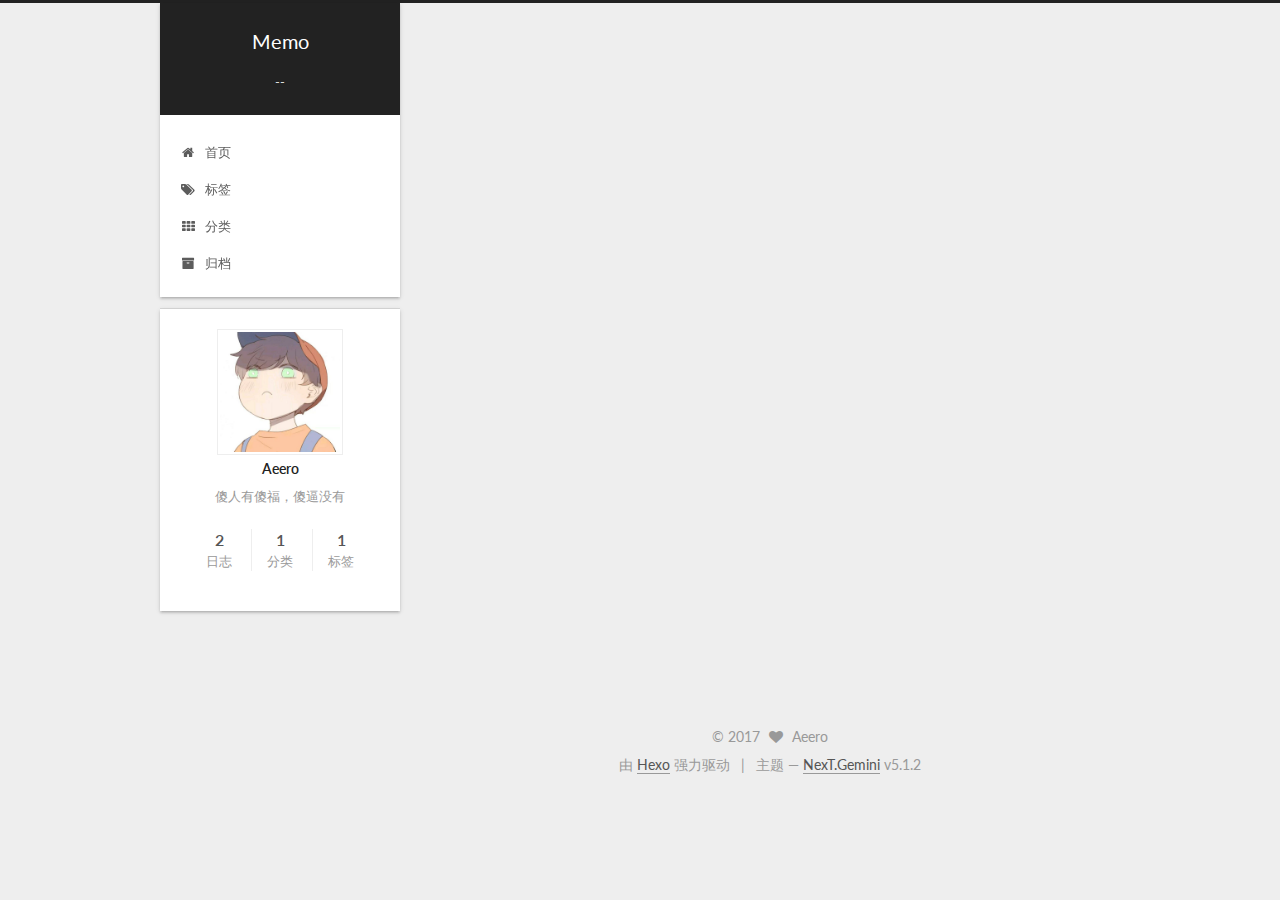
==== commit 5cc4bbf0: "Site updated: 2017-08-28 20:42:14" ====
--- a/archives/index.html
+++ b/archives/index.html
@@ -390,8 +390,8 @@
         <div class="site-author motion-element" itemprop="author" itemscope itemtype="http://schema.org/Person">
           <img class="site-author-image" itemprop="image"
                src="/uploads/avatar.png"
-               alt="LHF" />
-          <p class="site-author-name" itemprop="name">LHF</p>
+               alt="Aeero" />
+          <p class="site-author-name" itemprop="name">Aeero</p>
            
               <p class="site-description motion-element" itemprop="description">傻人有傻福，傻逼没有</p>
           
@@ -471,7 +471,7 @@
   <span class="with-love">
     <i class="fa fa-heart"></i>
   </span>
-  <span class="author" itemprop="copyrightHolder">LHF</span>
+  <span class="author" itemprop="copyrightHolder">Aeero</span>
 
   
 </div>
--- a/css/main.css
+++ b/css/main.css
@@ -189,7 +189,7 @@
   font-size: 14px;
   line-height: 2;
   color: #555;
-  background: #fff;
+  background: #eee;
 }
 @media (max-width: 767px) {
   body {
@@ -445,7 +445,7 @@
 .header-inner {
   margin: 0 auto;
   padding: 100px 0 70px;
-  width: 700px;
+  width: calc(100% - 252px);
 }
 @media (min-width: 1600px) {
   .container .header-inner {
@@ -454,7 +454,7 @@
 }
 .main-inner {
   margin: 0 auto;
-  width: 700px;
+  width: calc(100% - 252px);
 }
 @media (min-width: 1600px) {
   .container .main-inner {
@@ -468,7 +468,7 @@
 .footer-inner {
   box-sizing: border-box;
   margin: 20px auto;
-  width: 700px;
+  width: calc(100% - 252px);
 }
 @media (min-width: 1600px) {
   .container .footer-inner {
@@ -644,8 +644,8 @@
 @media (min-width: 992px) {
   .full-image.full-image.full-image {
     max-width: none;
-    width: 110%;
-    margin: 25px -5%;
+    width: 118%;
+    margin: 0 -9%;
   }
 }
 .blockquote-center,
@@ -933,7 +933,7 @@
   font-size: 14px;
   color: #fff;
   background: #222;
-  border: 2px solid #222;
+  border: 2px solid #555;
   text-decoration: none;
   border-radius: 0;
   transition-property: background-color;
@@ -944,8 +944,8 @@
 .btn:hover,
 .post-button .btn:hover {
   border-color: #222;
-  color: #222;
-  background: #fff;
+  color: #fff;
+  background: #222;
 }
 .btn-bar {
   display: block;
@@ -1050,7 +1050,7 @@
   width: 24px;
   background: #222;
   font-size: 12px;
-  opacity: 1;
+  opacity: 0.6;
   color: #fff;
   cursor: pointer;
   text-align: center;
@@ -1071,7 +1071,7 @@
   }
 }
 .back-to-top.back-to-top-on {
-  bottom: 19px;
+  bottom: 30px;
 }
 .header {
   background: transparent;
@@ -1120,7 +1120,7 @@
 .site-subtitle {
   margin-top: 10px;
   font-size: 13px;
-  color: #999;
+  color: #ddd;
 }
 .use-motion .brand {
   opacity: 0;
@@ -1193,7 +1193,8 @@
   transition-timing-function: ease-in-out;
   transition-delay: 0s;
 }
-.menu .menu-item a:hover {
+.menu .menu-item a:hover,
+.menu-item-active a {
   border-bottom-color: #222;
 }
 .menu .menu-item .fa {
@@ -1539,10 +1540,10 @@
   margin-top: 50px;
 }
 .post-button .btn {
-  color: #fff;
+  color: #555;
   font-size: 14px;
-  background: #222;
-  border-radius: 0;
+  background: #fff;
+  border-radius: 2px;
   line-height: 2;
   margin: 0 4px 8px 4px;
 }
@@ -1734,20 +1735,20 @@
   display: block;
   margin: 0 auto;
   padding: 2px;
-  max-width: 96px;
+  max-width: 120px;
   height: auto;
-  border: 2px solid #333;
+  border: 1px solid #eee;
 }
 .site-author-name {
-  margin: 5px 0 0;
+  margin: 0;
   text-align: center;
-  color: #f5f5f5;
-  font-weight: normal;
+  color: #222;
+  font-weight: 600;
 }
 .site-description {
-  margin-top: 5px;
+  margin-top: 0;
   text-align: center;
-  font-size: 14px;
+  font-size: 13px;
   color: #999;
 }
 .site-state {
@@ -1759,7 +1760,7 @@
 .site-state-item {
   display: inline-block;
   padding: 0 15px;
-  border-left: 1px solid #333;
+  border-left: 1px solid #eee;
 }
 .site-state-item:first-child {
   border-left: none;
@@ -1772,11 +1773,11 @@
   text-align: center;
   color: inherit;
   font-weight: 600;
-  font-size: 18px;
+  font-size: 16px;
 }
 .site-state-item-name {
   font-size: 13px;
-  color: inherit;
+  color: #999;
 }
 .feed-link {
   margin-top: 20px;
@@ -1821,7 +1822,7 @@
   width: 4px;
   height: 4px;
   border-radius: 50%;
-  background: #30d0f1;
+  background: #b4a167;
 }
 .links-of-blogroll {
   font-size: 13px;
@@ -1859,7 +1860,7 @@
   color: #555;
 }
 .sidebar-nav li:hover {
-  color: #f5f5f5;
+  color: #fc6423;
 }
 .page-post-detail .sidebar-nav-toc {
   padding: 0 5px;
@@ -1868,11 +1869,11 @@
   margin-left: 10px;
 }
 .sidebar-nav .sidebar-nav-active {
-  color: #87daff;
-  border-bottom-color: #87daff;
+  color: #fc6423;
+  border-bottom-color: #fc6423;
 }
 .sidebar-nav .sidebar-nav-active:hover {
-  color: #87daff;
+  color: #fc6423;
 }
 .sidebar-panel {
   display: none;
@@ -1905,12 +1906,12 @@
   transition-timing-function: ease-in-out;
   transition-delay: 0s;
   transition-property: all;
-  color: #999;
-  border-bottom-color: #555;
+  color: #666;
+  border-bottom-color: #ccc;
 }
 .post-toc ol a:hover {
-  color: #ccc;
-  border-bottom-color: #ccc;
+  color: #000;
+  border-bottom-color: #000;
 }
 .post-toc .nav-item {
   overflow: hidden;
@@ -1931,14 +1932,14 @@
   display: block;
 }
 .post-toc .nav .active > a {
-  color: #87daff;
-  border-bottom-color: #87daff;
+  color: #fc6423;
+  border-bottom-color: #fc6423;
 }
 .post-toc .nav .active-current > a {
-  color: #87daff;
+  color: #fc6423;
 }
 .post-toc .nav .active-current > a:hover {
-  color: #87daff;
+  color: #fc6423;
 }
 .footer {
   font-size: 14px;
@@ -2578,83 +2579,407 @@
   }
 }
 .page-post-detail .sidebar-toggle-line {
-  background: #87daff;
+  background: #fc6423;
 }
 .page-post-detail .comments {
   overflow: hidden;
 }
-@media (max-width: 767px) {
-  .header-inner,
-  .container .main-inner,
+.header {
+  position: relative;
+  margin: 0 auto;
+  width: 75%;
+}
+@media (min-width: 768px) and (max-width: 991px) {
+  .header {
+    width: auto;
+  }
+}
+@media (max-width: 767px) {
+  .header {
+    width: auto;
+  }
+}
+.header-inner {
+  position: absolute;
+  top: 0;
+  overflow: hidden;
+  padding: 0;
+  width: 240px;
+  background: #fff;
+  box-shadow: 0 2px 2px 0 rgba(0,0,0,0.12), 0 3px 1px -2px rgba(0,0,0,0.06), 0 1px 5px 0 rgba(0,0,0,0.12);
+  border-radius: initial;
+}
+@media (min-width: 1600px) {
+  .container .header-inner {
+    width: 240px;
+  }
+}
+@media (min-width: 768px) and (max-width: 991px) {
+  .header-inner {
+    position: relative;
+    width: auto;
+    border-radius: initial;
+  }
+}
+@media (max-width: 767px) {
+  .header-inner {
+    position: relative;
+    width: auto;
+    border-radius: initial;
+  }
+}
+.main:before,
+.main:after {
+  content: " ";
+  display: table;
+}
+.main:after {
+  clear: both;
+}
+.container .main-inner {
+  width: 75%;
+}
+@media (min-width: 768px) and (max-width: 991px) {
+  .container .main-inner {
+    width: auto;
+  }
+}
+@media (max-width: 767px) {
+  .container .main-inner {
+    width: auto;
+  }
+}
+.content-wrap {
+  float: right;
+  box-sizing: border-box;
+  padding: 40px;
+  width: calc(100% - 252px);
+  background: #fff;
+  min-height: 700px;
+  box-shadow: 0 2px 2px 0 rgba(0,0,0,0.12), 0 3px 1px -2px rgba(0,0,0,0.06), 0 1px 5px 0 rgba(0,0,0,0.12);
+  border-radius: initial;
+}
+@media (min-width: 768px) and (max-width: 991px) {
+  .content-wrap {
+    width: 100%;
+    padding: 20px;
+    border-radius: initial;
+  }
+}
+@media (max-width: 767px) {
+  .content-wrap {
+    width: 100%;
+    padding: 20px;
+    min-height: auto;
+    border-radius: initial;
+  }
+}
+.sidebar {
+  position: static;
+  float: left;
+  margin-top: 300px;
+  width: 240px;
+  background: #eee;
+  box-shadow: none;
+}
+@media (min-width: 768px) and (max-width: 991px) {
+  .sidebar {
+    display: none;
+  }
+}
+@media (max-width: 767px) {
+  .sidebar {
+    display: none;
+  }
+}
+.sidebar-toggle {
+  display: none;
+}
+.footer-inner {
+  width: 75%;
+  padding-left: 260px;
+}
+@media (min-width: 768px) and (max-width: 991px) {
   .footer-inner {
     width: auto;
-  }
-}
-embed {
-  display: block;
-  margin: 0px auto 25px auto;
-}
-.custom-logo .site-meta-headline {
-  text-align: center;
-}
-.custom-logo .brand {
+    padding-left: 0 !important;
+    padding-right: 0 !important;
+  }
+}
+@media (max-width: 767px) {
+  .footer-inner {
+    width: auto;
+    padding-left: 0 !important;
+    padding-right: 0 !important;
+  }
+}
+.sidebar-position-right .header-inner {
+  right: 0;
+}
+.sidebar-position-right .content-wrap {
+  float: left;
+}
+.sidebar-position-right .sidebar {
+  float: right;
+}
+.sidebar-position-right .footer-inner {
+  padding-left: 0;
+  padding-right: 260px;
+}
+.site-brand-wrapper {
+  position: relative;
+}
+.site-meta {
+  padding: 20px 0;
+  color: #fff;
+  background: #222;
+}
+@media (min-width: 768px) and (max-width: 991px) {
+  .site-meta {
+    box-shadow: 0 0 16px rgba(0,0,0,0.5);
+  }
+}
+@media (max-width: 767px) {
+  .site-meta {
+    box-shadow: 0 0 16px rgba(0,0,0,0.5);
+  }
+}
+.brand {
+  padding: 0;
   background: none;
 }
-.custom-logo .site-title {
-  margin: 10px auto 0;
-  font-size: 24px;
-  color: #222;
-}
-.custom-logo .site-title a {
-  border: none;
-}
-.custom-logo-image {
-  margin: 0 auto;
-  padding: 5px;
-  max-width: 150px;
-  background: #fff;
-}
-@media (max-width: 767px) {
-  .site-nav {
-    position: absolute;
-    left: 0;
-    top: 52px;
-    margin: 0;
-    width: 100%;
-    padding: 0;
-    background: #fff;
-    border-bottom: 1px solid #ddd;
-    z-index: 1;
-  }
-}
-@media (max-width: 767px) {
-  .menu {
-    text-align: left;
-  }
-}
-@media (max-width: 767px) {
-  .menu .menu-item {
-    display: block;
-    margin: 0 10px;
-    vertical-align: top;
-  }
-}
-@media (max-width: 767px) {
-  .menu .menu-item br {
-    display: none;
-  }
-}
-@media (max-width: 767px) {
-  .menu .menu-item a {
-    padding: 5px 10px;
-  }
-}
-.menu .menu-item .fa {
-  margin-right: 0;
+.brand:hover {
+  color: #fff;
+}
+.site-subtitle {
+  margin: 10px 10px 0;
+  font-weight: initial;
 }
 .site-search form {
   display: none;
 }
+.site-nav {
+  border-top: none;
+}
+@media (min-width: 768px) and (max-width: 991px) {
+  .site-nav {
+    display: none !important;
+  }
+}
+@media (min-width: 768px) and (max-width: 991px) {
+  .site-nav-on {
+    display: block !important;
+  }
+}
+.menu .menu-item {
+  display: block;
+  margin: 0;
+}
+.menu .menu-item a {
+  position: relative;
+  box-sizing: border-box;
+  padding: 5px 20px;
+  text-align: left;
+  line-height: inherit;
+  transition-property: background-color;
+  transition-duration: 0.2s;
+  transition-timing-function: ease-in-out;
+  transition-delay: 0s;
+}
+.menu .menu-item a:hover,
+.menu-item-active a {
+  background: #f9f9f9;
+  border-bottom-color: #fff;
+}
+.menu .menu-item br {
+  display: none;
+}
+.menu-item-active a:after {
+  content: " ";
+  position: absolute;
+  top: 50%;
+  margin-top: -3px;
+  right: 15px;
+  width: 6px;
+  height: 6px;
+  border-radius: 50%;
+  background-color: #bbb;
+}
+.btn-bar {
+  background-color: #fff;
+}
+.site-nav-toggle {
+  left: 20px;
+  top: 50%;
+  -webkit-transform: translateY(-50%);
+  -webkit-transform: translateY(-50%);
+  -moz-transform: translateY(-50%);
+  -ms-transform: translateY(-50%);
+  -o-transform: translateY(-50%);
+  transform: translateY(-50%);
+}
+@media (min-width: 768px) and (max-width: 991px) {
+  .site-nav-toggle {
+    display: block;
+  }
+}
+.use-motion .sidebar .motion-element {
+  opacity: 1;
+}
+.sidebar {
+  display: none;
+  right: auto;
+  bottom: auto;
+  -webkit-transform: none;
+}
+.sidebar-inner {
+  box-sizing: border-box;
+  width: 240px;
+  color: #555;
+  background: #fff;
+  box-shadow: 0 2px 2px 0 rgba(0,0,0,0.12), 0 3px 1px -2px rgba(0,0,0,0.06), 0 1px 5px 0 rgba(0,0,0,0.12), 0 -1px 0.5px 0 rgba(0,0,0,0.09);
+  border-radius: initial;
+}
+.sidebar-inner.affix {
+  position: fixed;
+  top: 12px;
+}
+.site-overview {
+  margin: 0 2px;
+  text-align: left;
+}
+.site-author:before,
+.site-author:after {
+  content: " ";
+  display: table;
+}
+.site-author:after {
+  clear: both;
+}
+.sidebar a {
+  color: #555;
+}
+.sidebar a:hover {
+  color: #222;
+}
+.links-of-author-item a:before {
+  display: none;
+}
+.links-of-author-item a {
+  border-bottom: none;
+  text-decoration: underline;
+}
+.feed-link {
+  border-top: 1px dotted #ccc;
+  border-bottom: 1px dotted #ccc;
+  text-align: center;
+}
+.feed-link a {
+  display: block;
+  color: #fc6423;
+  border: none;
+}
+.feed-link a:hover {
+  background: none;
+  color: #e34603;
+}
+.feed-link a:hover i {
+  color: #e34603;
+}
+.links-of-author-item {
+  margin: 5px 0 0;
+  width: 50%;
+}
+.links-of-author-item a {
+  max-width: 216px;
+  box-sizing: border-box;
+  display: inline-block;
+  margin-right: 0;
+  margin-bottom: 0;
+  padding: 0 5px;
+  overflow: hidden;
+  white-space: nowrap;
+  text-overflow: ellipsis;
+}
+.links-of-author-item a {
+  display: block;
+  text-decoration: none;
+}
+.links-of-author-item a:hover {
+  border-radius: 4px;
+  background: #eee;
+}
+.links-of-author-item .fa {
+  margin-right: 2px;
+  font-size: 16px;
+}
+.links-of-author-item .fa-globe {
+  font-size: 15px;
+}
+.links-of-blogroll {
+  text-align: center;
+  margin-top: 20px;
+  padding: 3px 0 0;
+  border-top: 1px dotted #ccc;
+}
+.links-of-blogroll-title {
+  margin-top: 0;
+}
+.links-of-blogroll-item {
+  padding: 0;
+}
+.links-of-blogroll-inline:before,
+.links-of-blogroll-inline:after {
+  content: " ";
+  display: table;
+}
+.links-of-blogroll-inline:after {
+  clear: both;
+}
 .links-of-blogroll-inline .links-of-blogroll-item {
-  display: inline-block;
-}
+  margin: 5px 0 0;
+  width: 50%;
+  display: inline-block;
+  width: unset;
+}
+.links-of-blogroll-inline .links-of-blogroll-item a {
+  max-width: 216px;
+  box-sizing: border-box;
+  display: inline-block;
+  margin-right: 0;
+  margin-bottom: 0;
+  padding: 0 5px;
+  overflow: hidden;
+  white-space: nowrap;
+  text-overflow: ellipsis;
+}
+@media (max-width: 767px) {
+  .post-body {
+    text-align: justify;
+  }
+}
+.content-wrap {
+  padding: initial;
+  background: initial;
+  box-shadow: initial;
+  border-radius: initial;
+}
+.post-block {
+  margin-bottom: 12px;
+  background: #fff;
+  padding: 40px;
+  box-shadow: 0 2px 2px 0 rgba(0,0,0,0.12), 0 3px 1px -2px rgba(0,0,0,0.06), 0 1px 5px 0 rgba(0,0,0,0.12);
+  border-radius: initial;
+}
+.posts-expand {
+  padding-top: initial;
+}
+.post-eof {
+  display: none !important;
+}
+.main {
+  padding-bottom: initial;
+}
+.footer {
+  bottom: auto;
+}
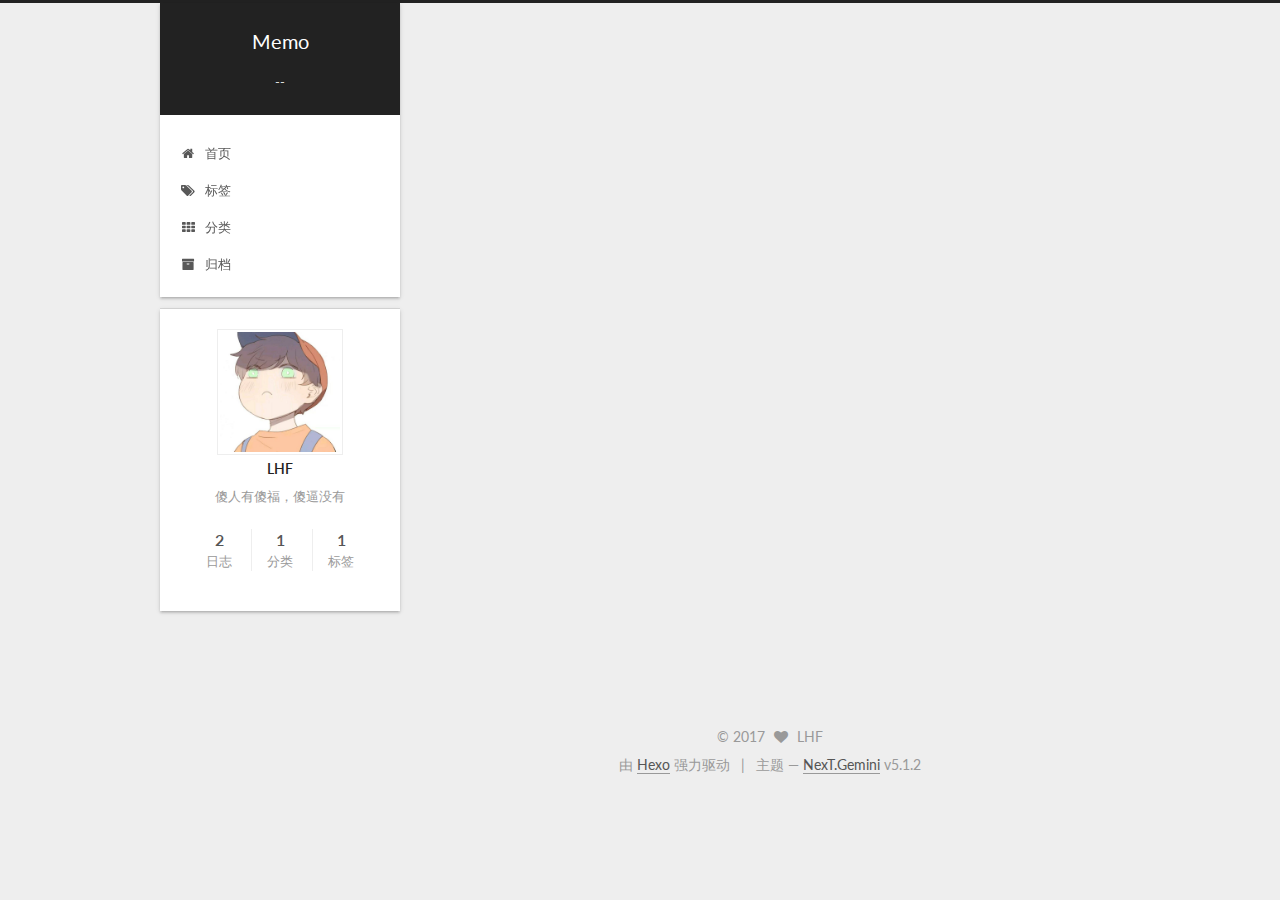
==== commit 3713da1e: "Site updated: 2017-08-29 09:50:38" ====
--- a/archives/index.html
+++ b/archives/index.html
@@ -390,8 +390,8 @@
         <div class="site-author motion-element" itemprop="author" itemscope itemtype="http://schema.org/Person">
           <img class="site-author-image" itemprop="image"
                src="/uploads/avatar.png"
-               alt="Aeero" />
-          <p class="site-author-name" itemprop="name">Aeero</p>
+               alt="LHF" />
+          <p class="site-author-name" itemprop="name">LHF</p>
            
               <p class="site-description motion-element" itemprop="description">傻人有傻福，傻逼没有</p>
           
@@ -471,7 +471,7 @@
   <span class="with-love">
     <i class="fa fa-heart"></i>
   </span>
-  <span class="author" itemprop="copyrightHolder">Aeero</span>
+  <span class="author" itemprop="copyrightHolder">LHF</span>
 
   
 </div>
--- a/css/main.css
+++ b/css/main.css
@@ -1822,7 +1822,7 @@
   width: 4px;
   height: 4px;
   border-radius: 50%;
-  background: #b4a167;
+  background: #f2d6ad;
 }
 .links-of-blogroll {
   font-size: 13px;
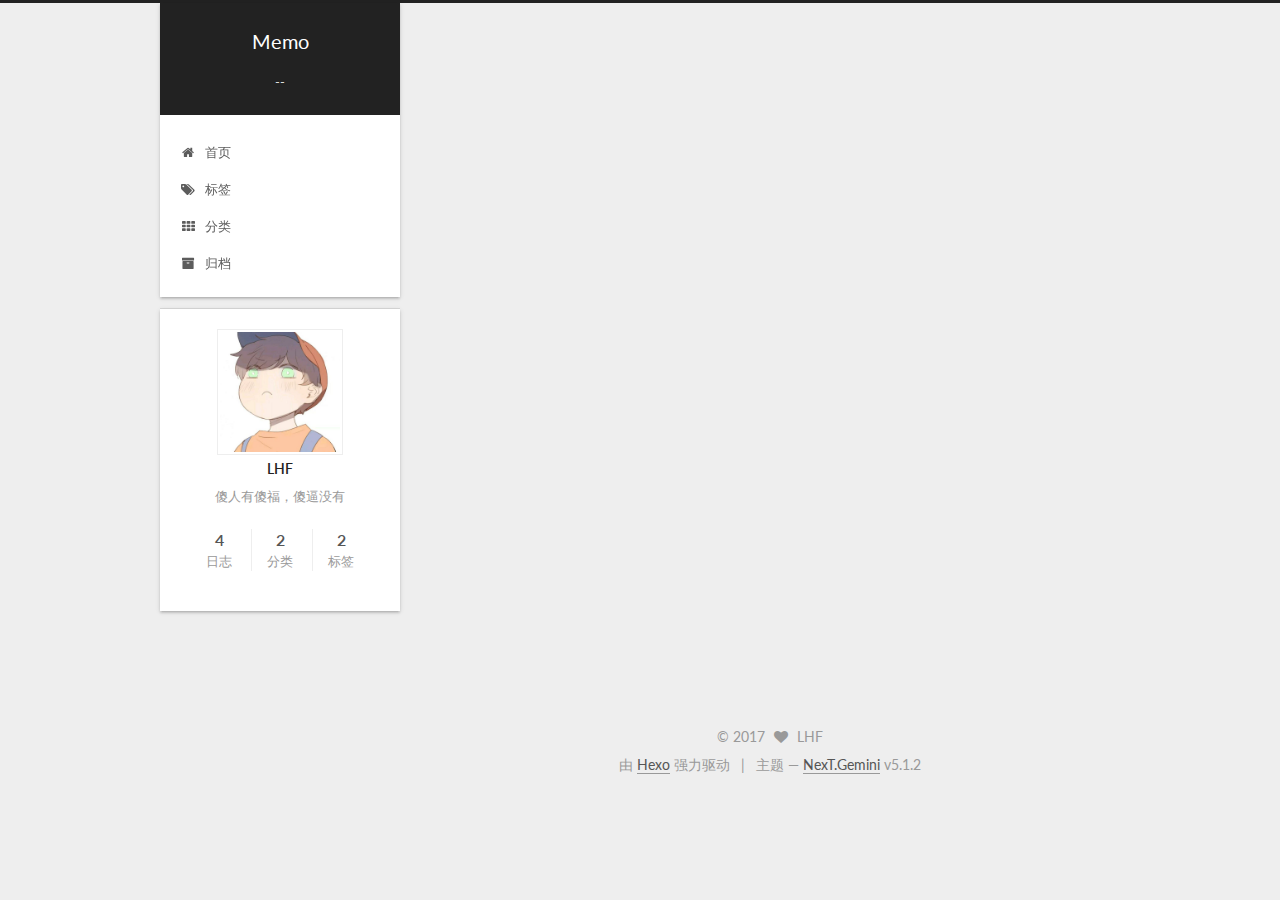
==== commit 7377f1da: "Site updated: 2017-08-31 22:56:07" ====
--- a/archives/index.html
+++ b/archives/index.html
@@ -266,7 +266,7 @@
         
           
         
-        嗯..! 目前共计 2 篇日志。 继续努力。
+        嗯..! 目前共计 4 篇日志。 继续努力。
       </span>
 
       
@@ -280,6 +280,80 @@
           <div class="collection-title">
             <h1 class="archive-year" id="archive-year-2017">2017</h1>
           </div>
+        
+        
+
+        
+
+  <article class="post post-type-normal" itemscope itemtype="http://schema.org/Article">
+    <header class="post-header">
+
+      <h2 class="post-title">
+        
+            <a class="post-title-link" href="/2017/08/31/chapter2/" itemprop="url">
+              
+                <span itemprop="name">chapter2</span>
+              
+            </a>
+        
+      </h2>
+
+      <div class="post-meta">
+        <time class="post-time" itemprop="dateCreated"
+              datetime="2017-08-31T22:44:22+08:00"
+              content="2017-08-31" >
+          08-31
+        </time>
+      </div>
+
+    </header>
+  </article>
+
+
+
+      
+
+        
+        
+        
+
+        
+        
+
+        
+
+  <article class="post post-type-normal" itemscope itemtype="http://schema.org/Article">
+    <header class="post-header">
+
+      <h2 class="post-title">
+        
+            <a class="post-title-link" href="/2017/08/31/JSONAPI/" itemprop="url">
+              
+                <span itemprop="name">JSONAPI</span>
+              
+            </a>
+        
+      </h2>
+
+      <div class="post-meta">
+        <time class="post-time" itemprop="dateCreated"
+              datetime="2017-08-31T22:44:10+08:00"
+              content="2017-08-31" >
+          08-31
+        </time>
+      </div>
+
+    </header>
+  </article>
+
+
+
+      
+
+        
+        
+        
+
         
         
 
@@ -403,7 +477,7 @@
             
               <a href="/archives/ || archive">
             
-                <span class="site-state-item-count">2</span>
+                <span class="site-state-item-count">4</span>
                 <span class="site-state-item-name">日志</span>
               </a>
             </div>
@@ -414,7 +488,7 @@
             
             <div class="site-state-item site-state-categories">
               <a href="/categories/index.html">
-                <span class="site-state-item-count">1</span>
+                <span class="site-state-item-count">2</span>
                 <span class="site-state-item-name">分类</span>
               </a>
             </div>
@@ -425,7 +499,7 @@
             
             <div class="site-state-item site-state-tags">
               <a href="/tags/index.html">
-                <span class="site-state-item-count">1</span>
+                <span class="site-state-item-count">2</span>
                 <span class="site-state-item-name">标签</span>
               </a>
             </div>
--- a/css/main.css
+++ b/css/main.css
@@ -1822,7 +1822,7 @@
   width: 4px;
   height: 4px;
   border-radius: 50%;
-  background: #f2d6ad;
+  background: #267342;
 }
 .links-of-blogroll {
   font-size: 13px;
